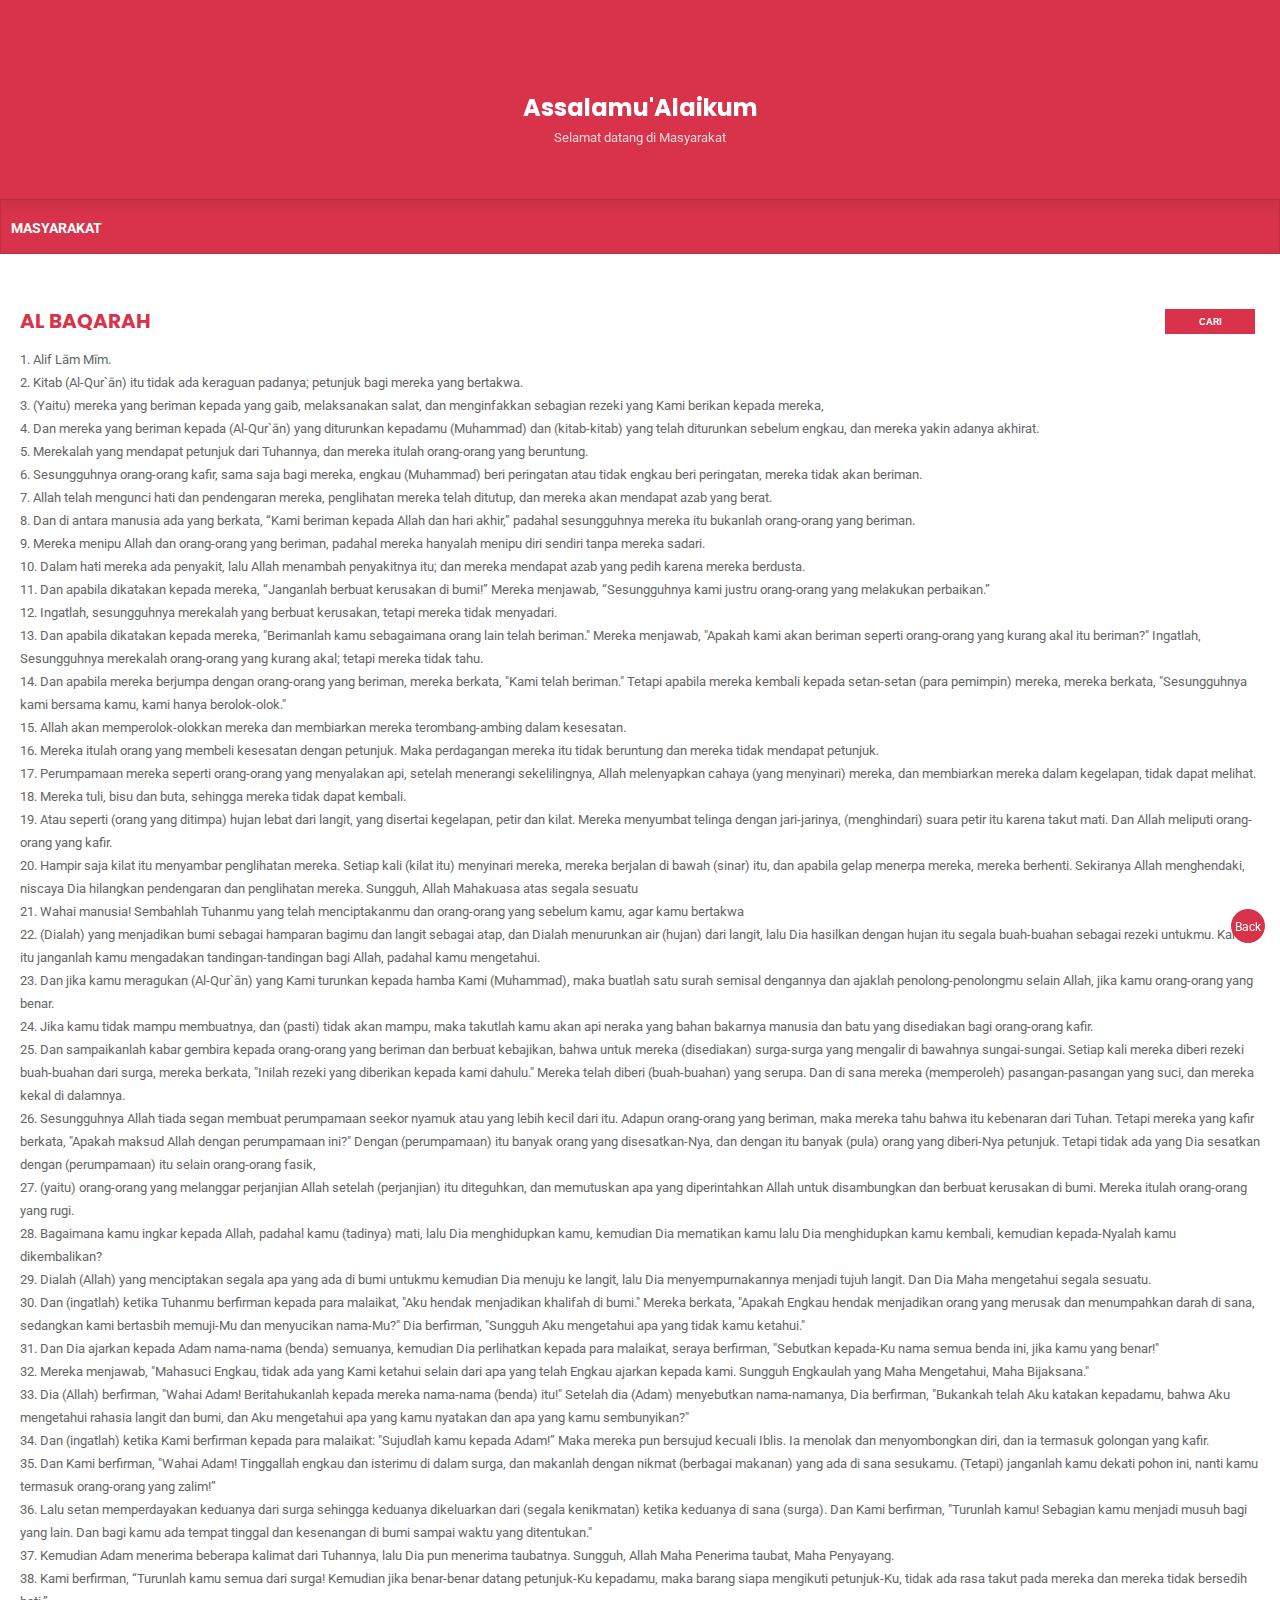
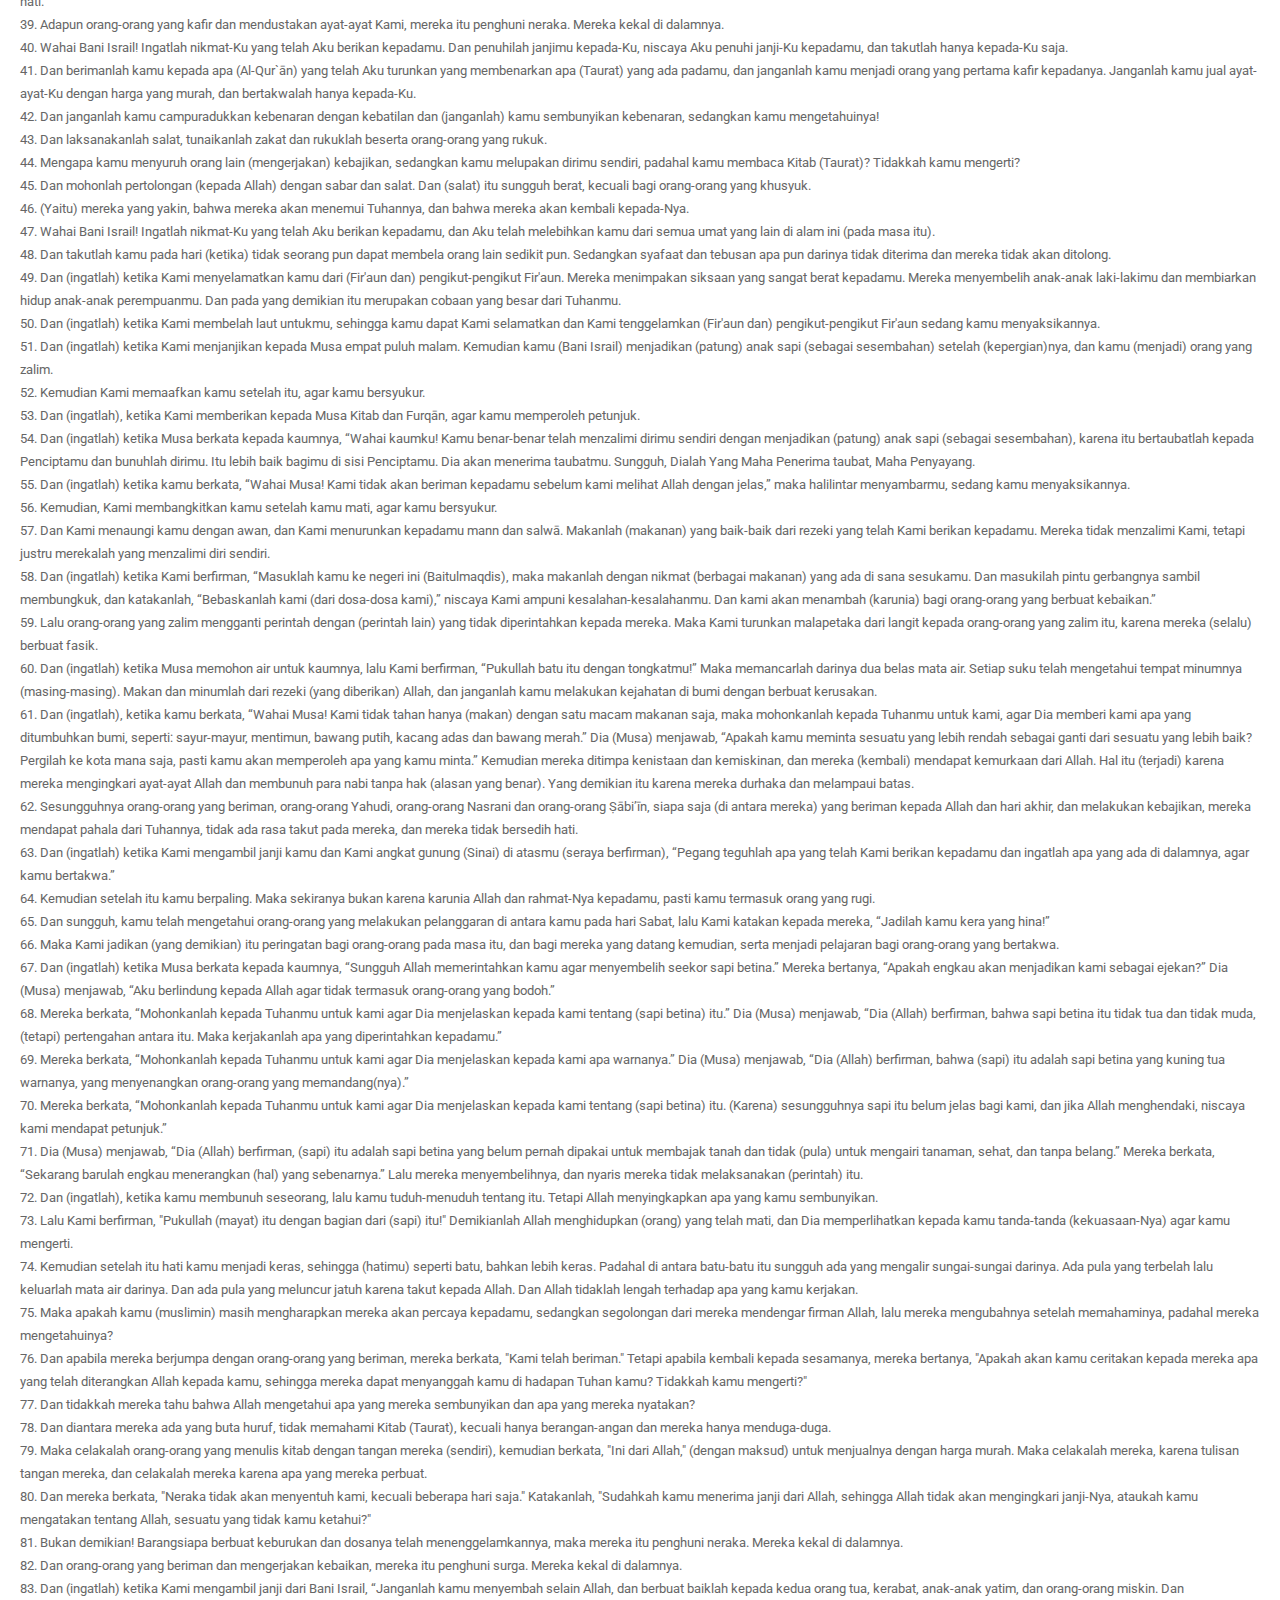
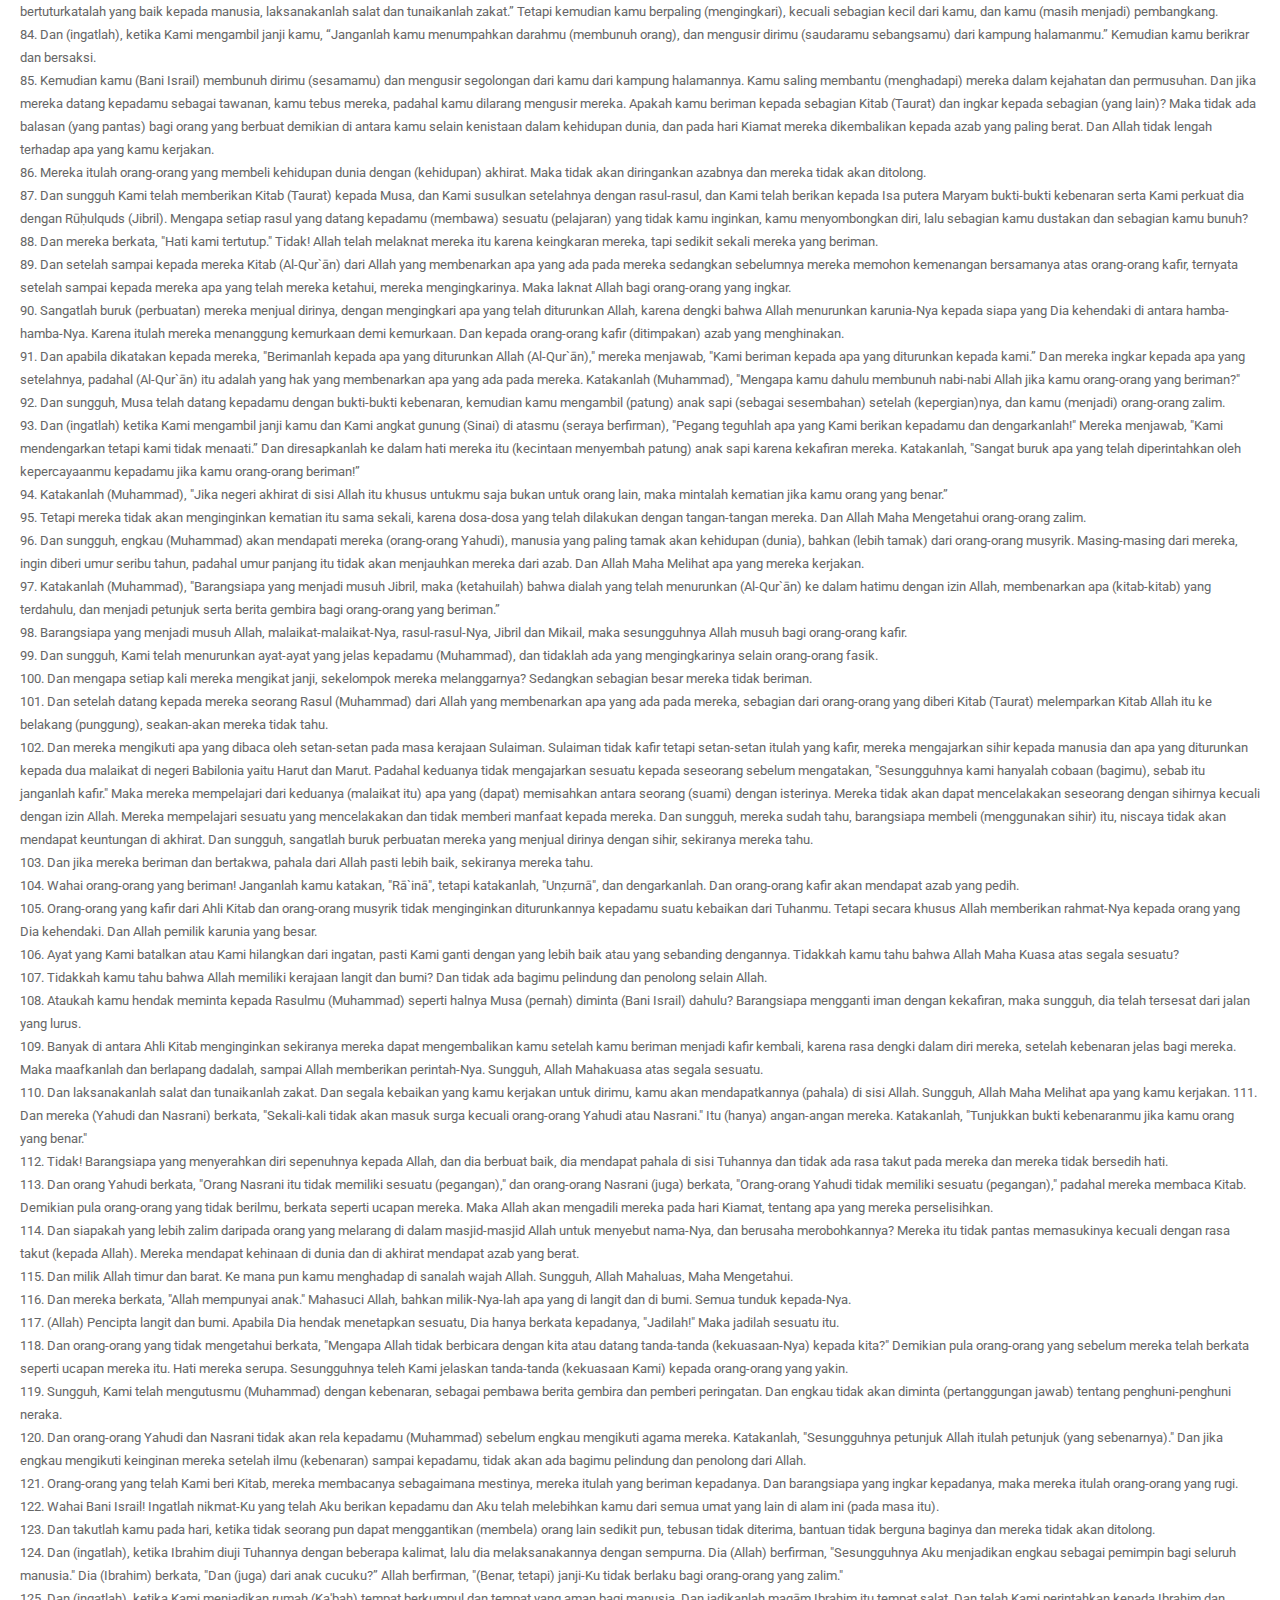
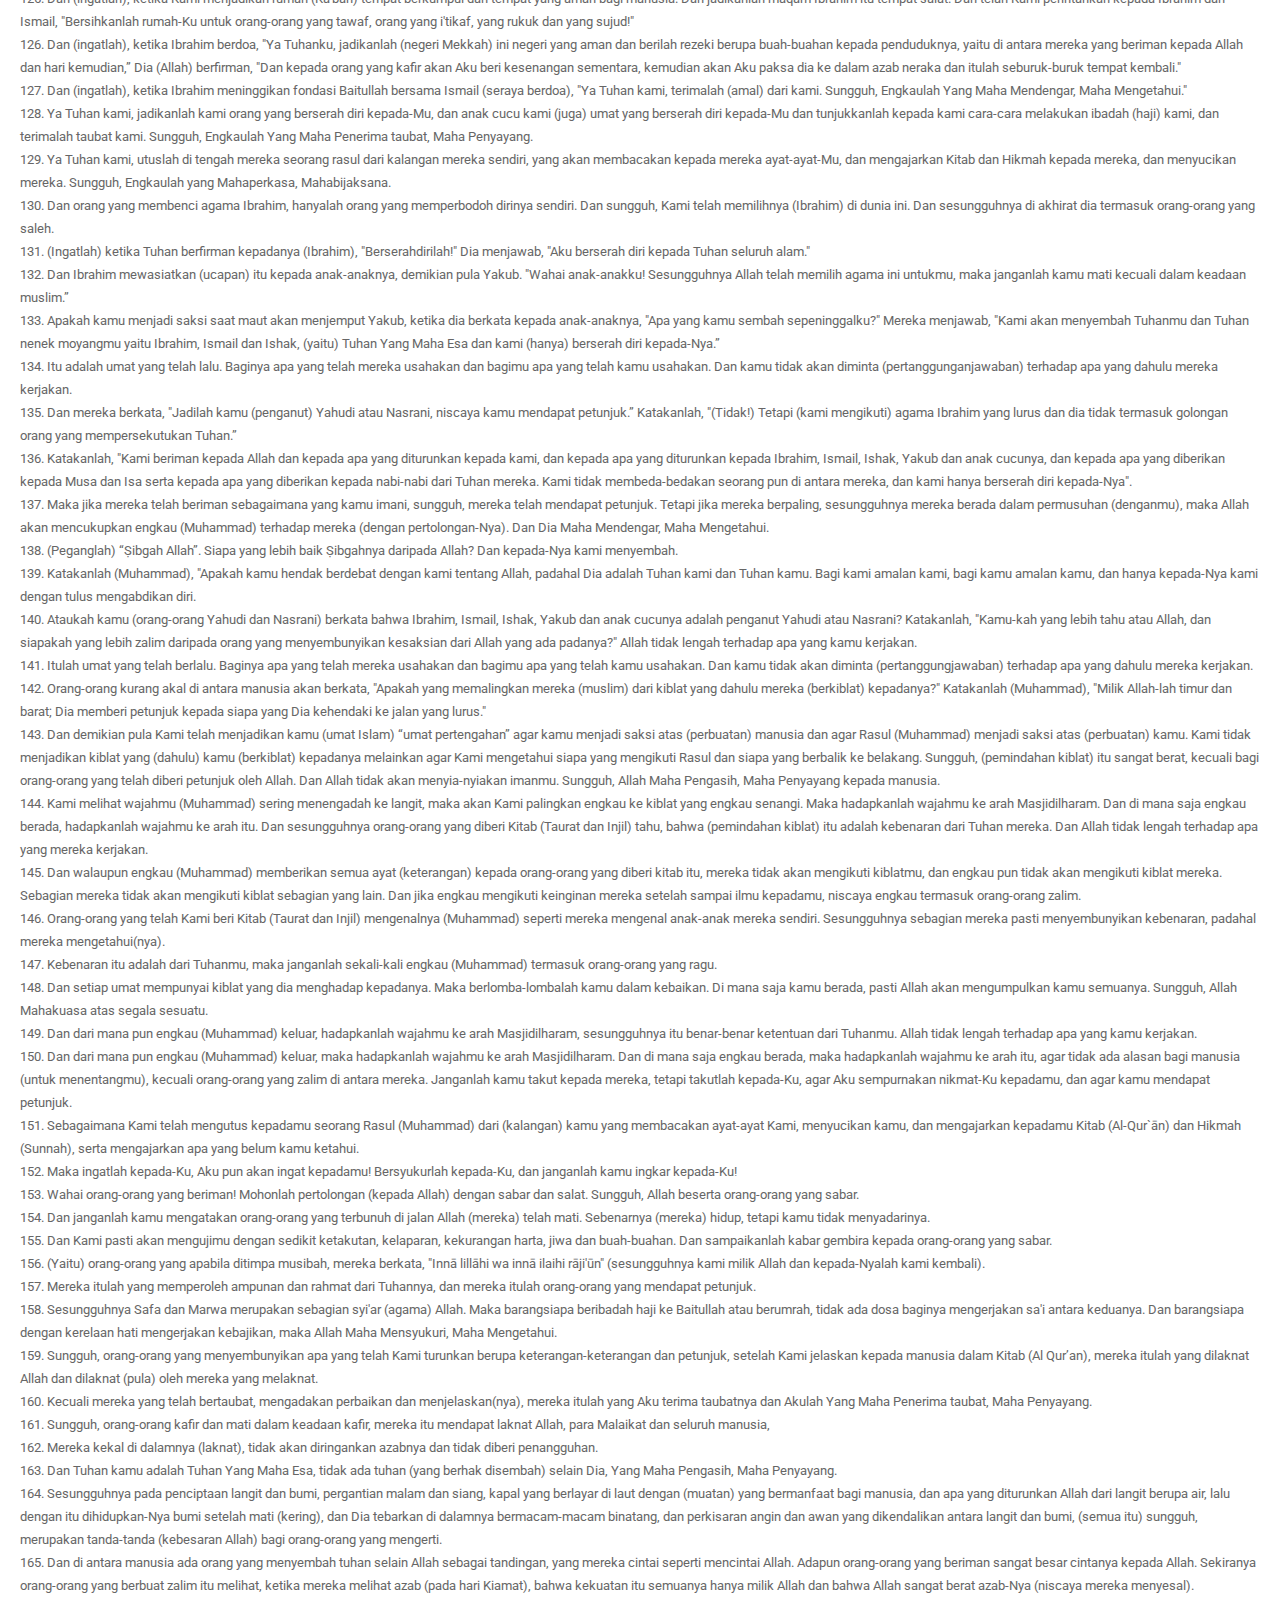
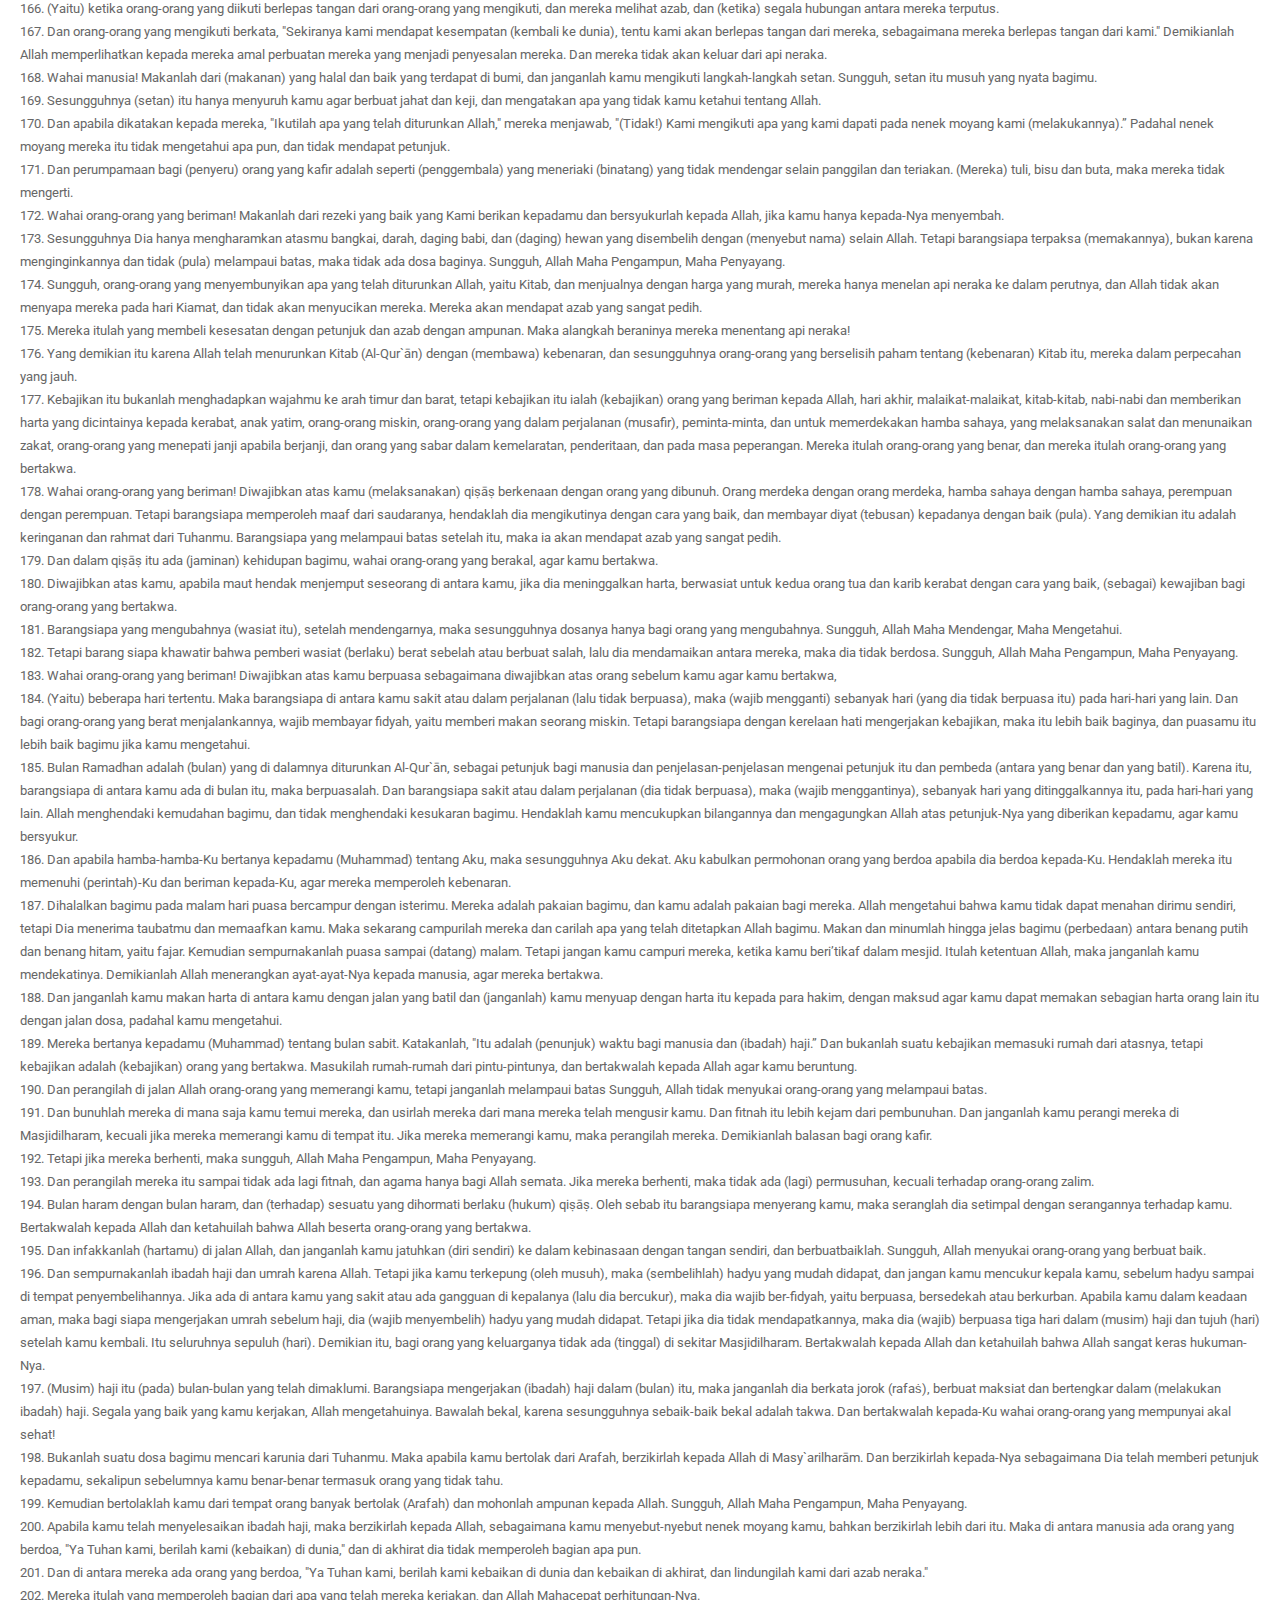
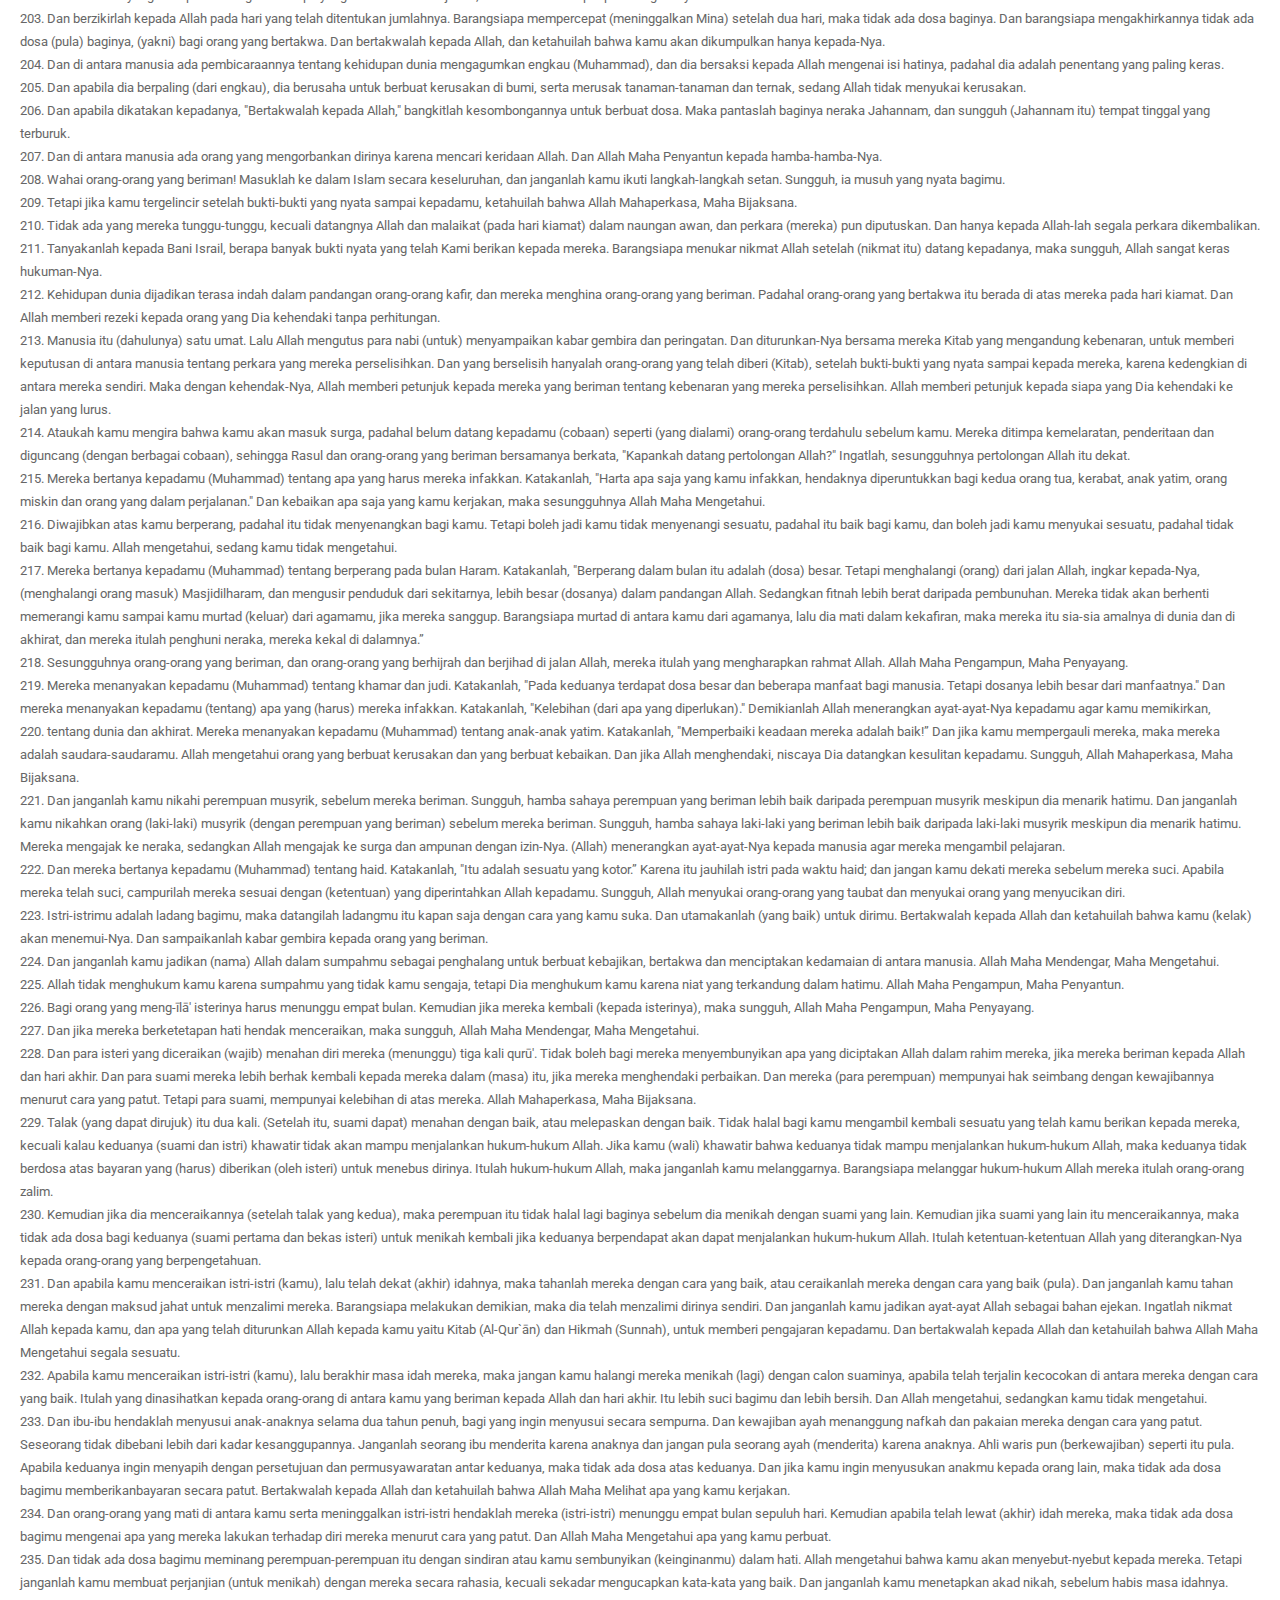
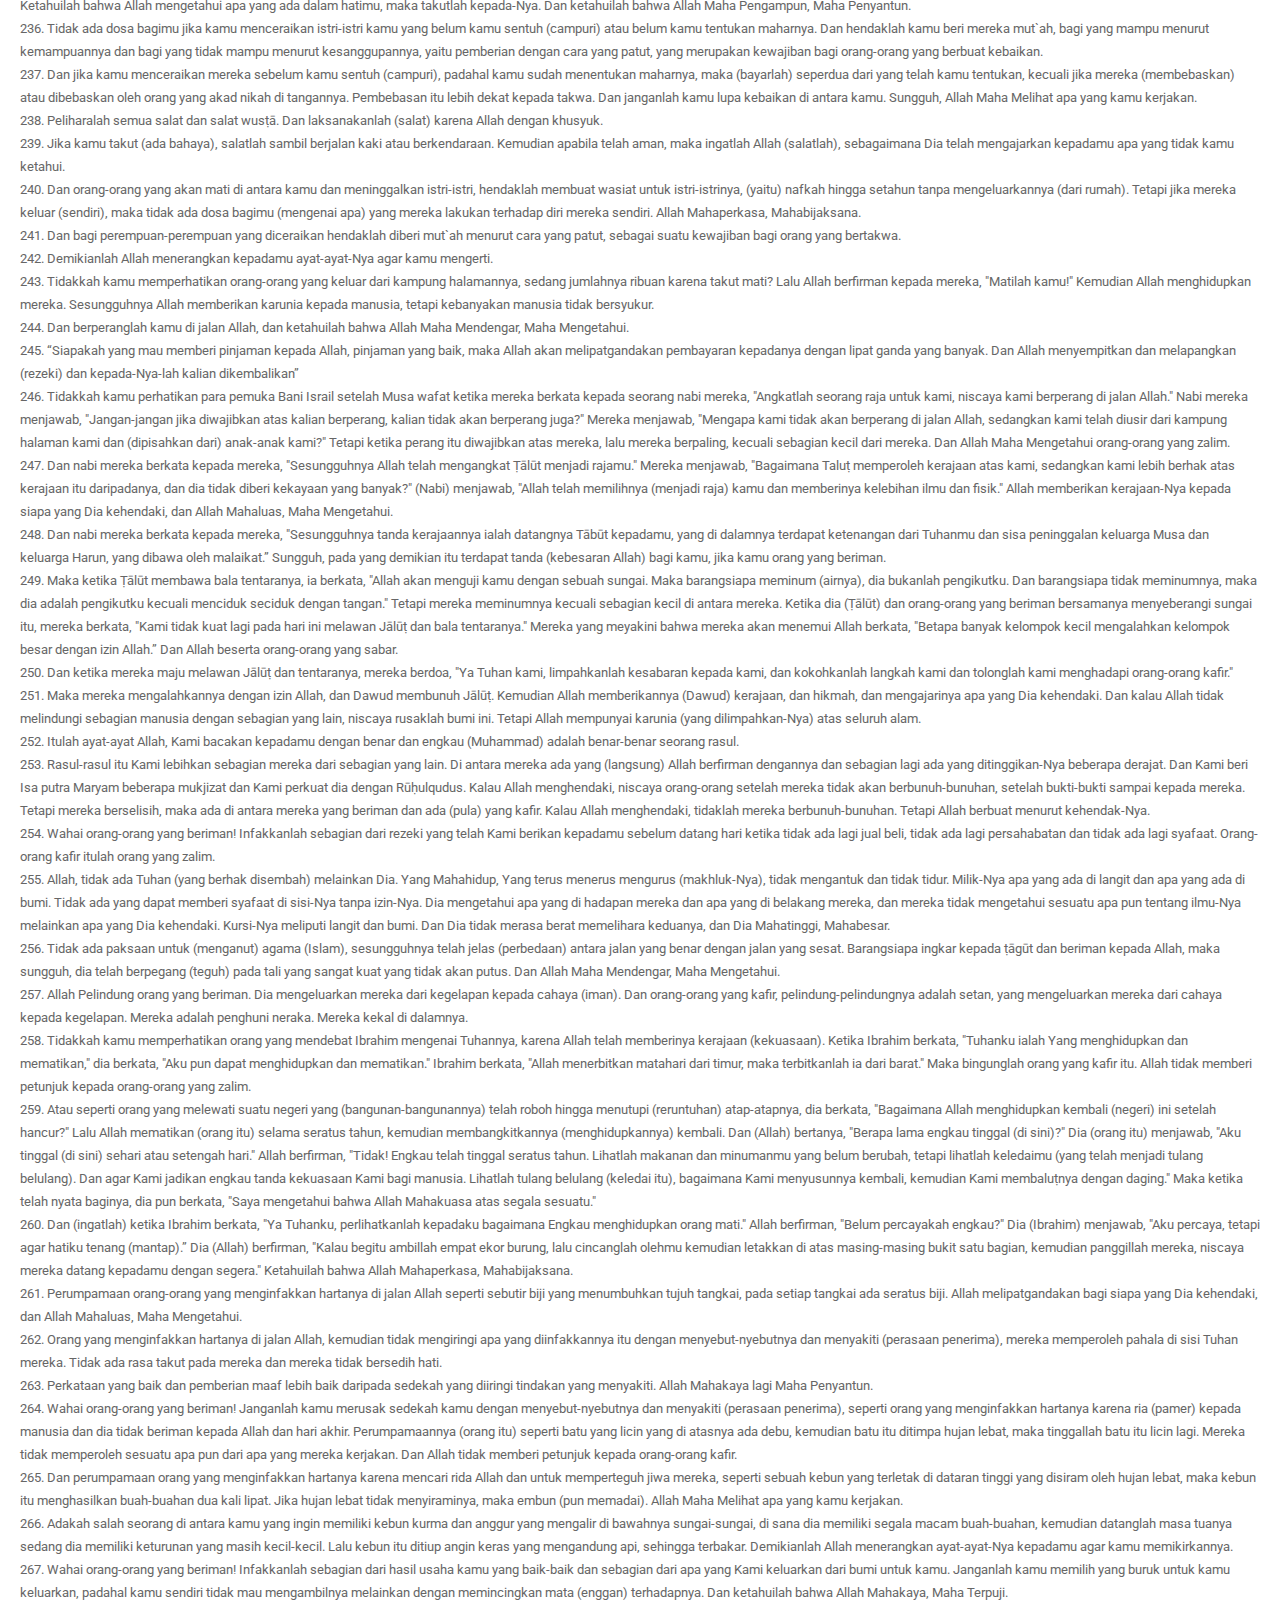
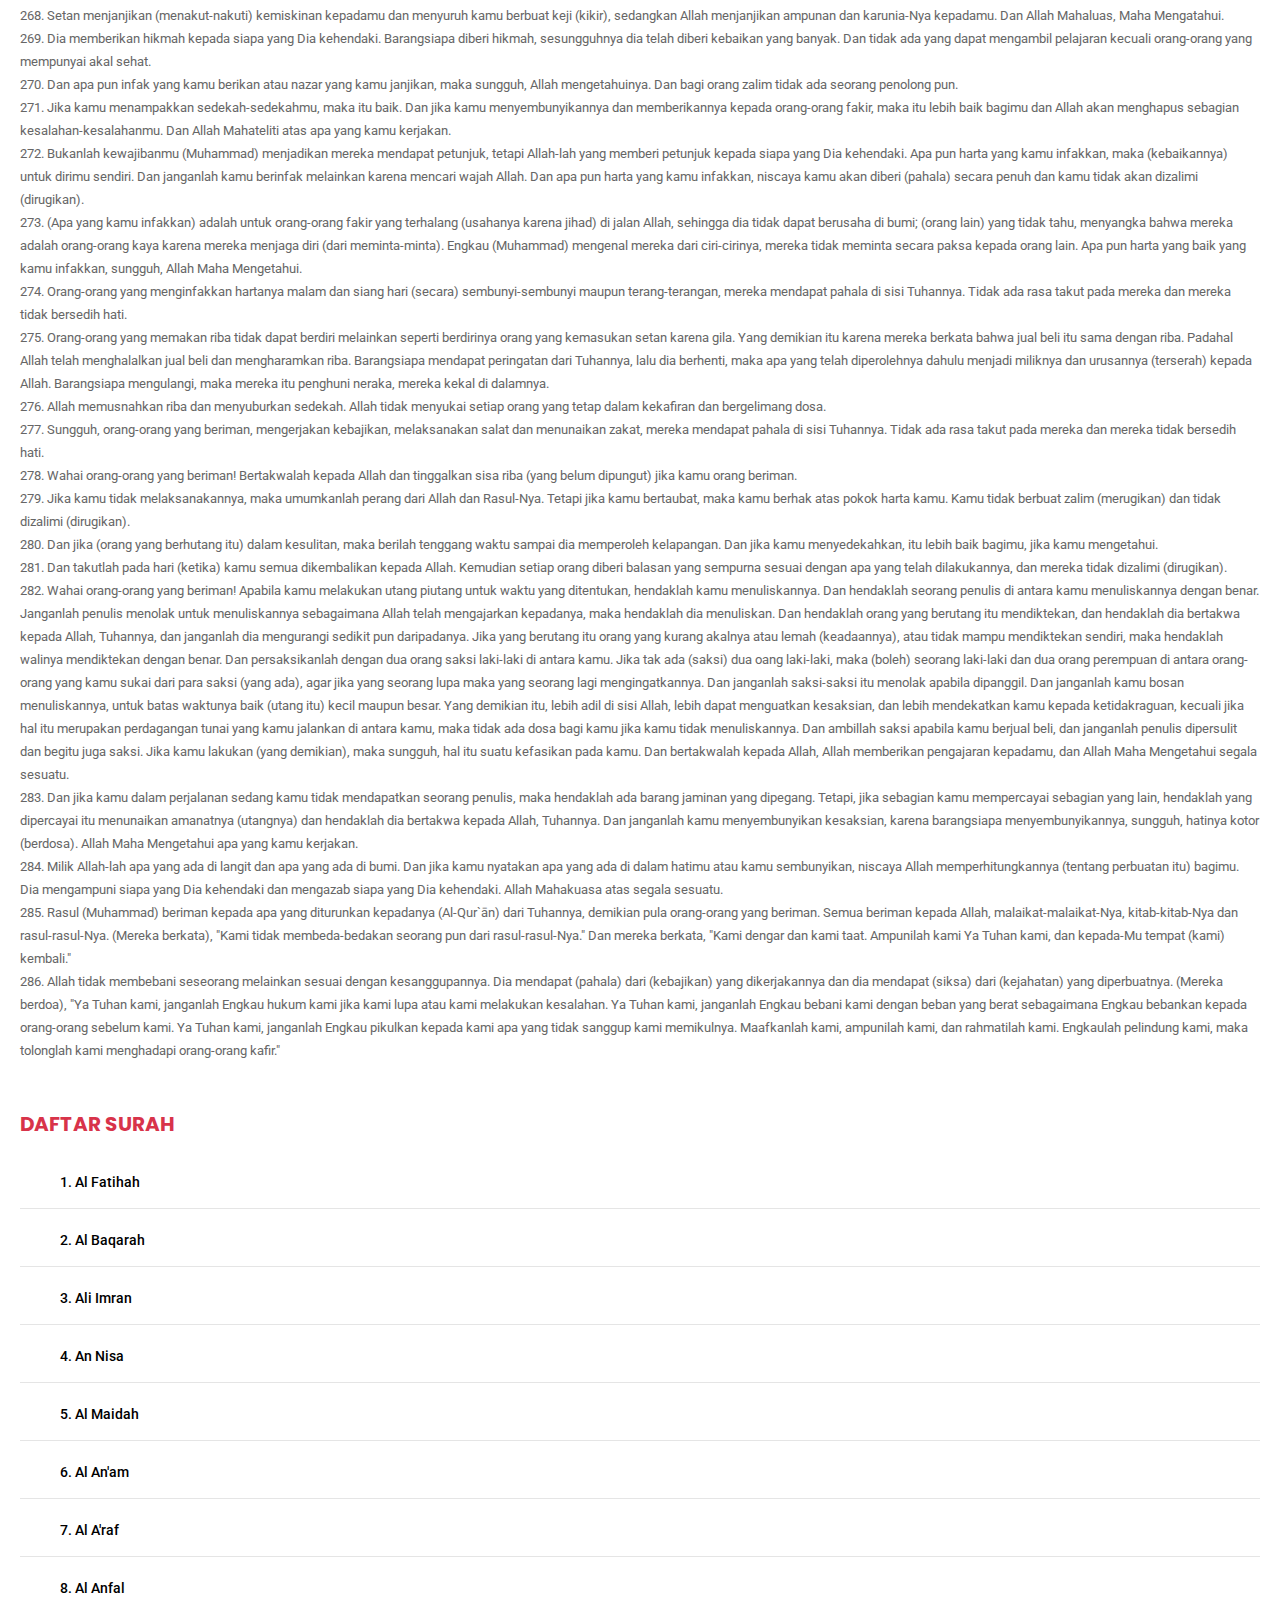
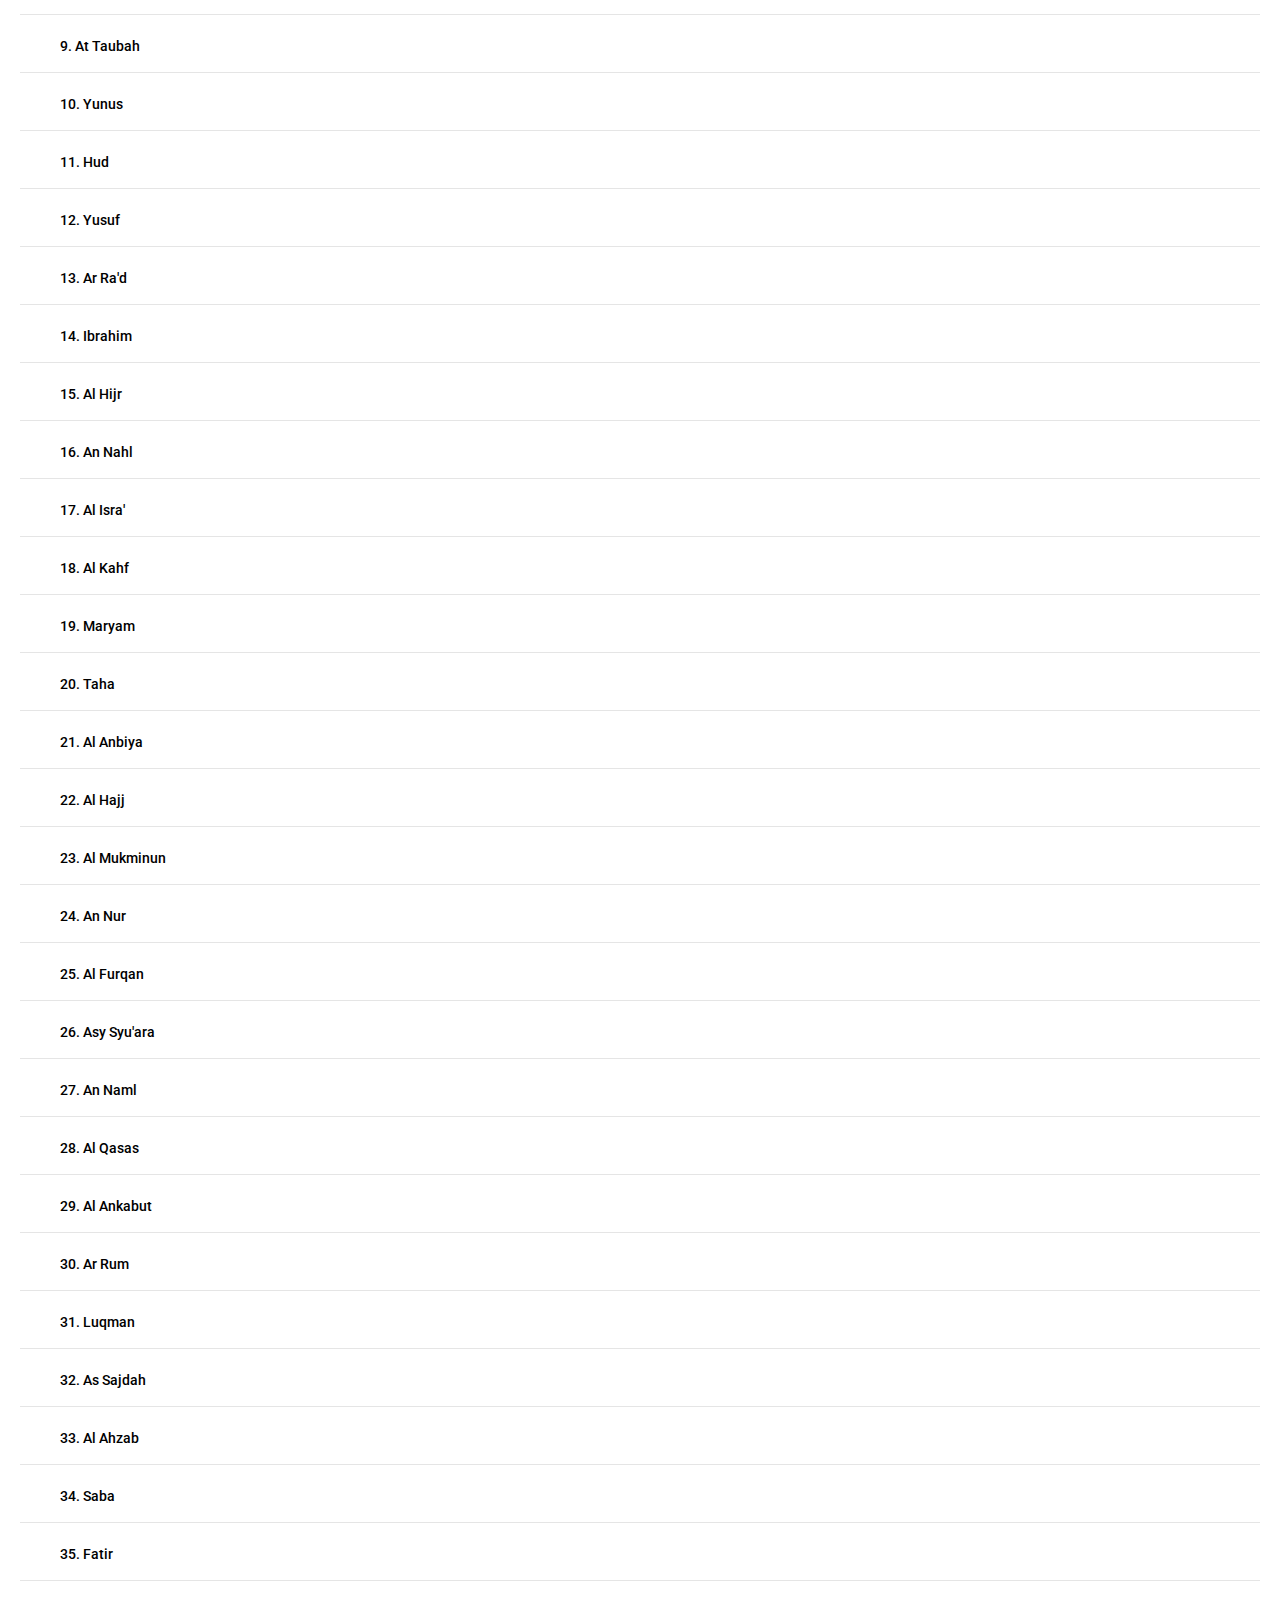
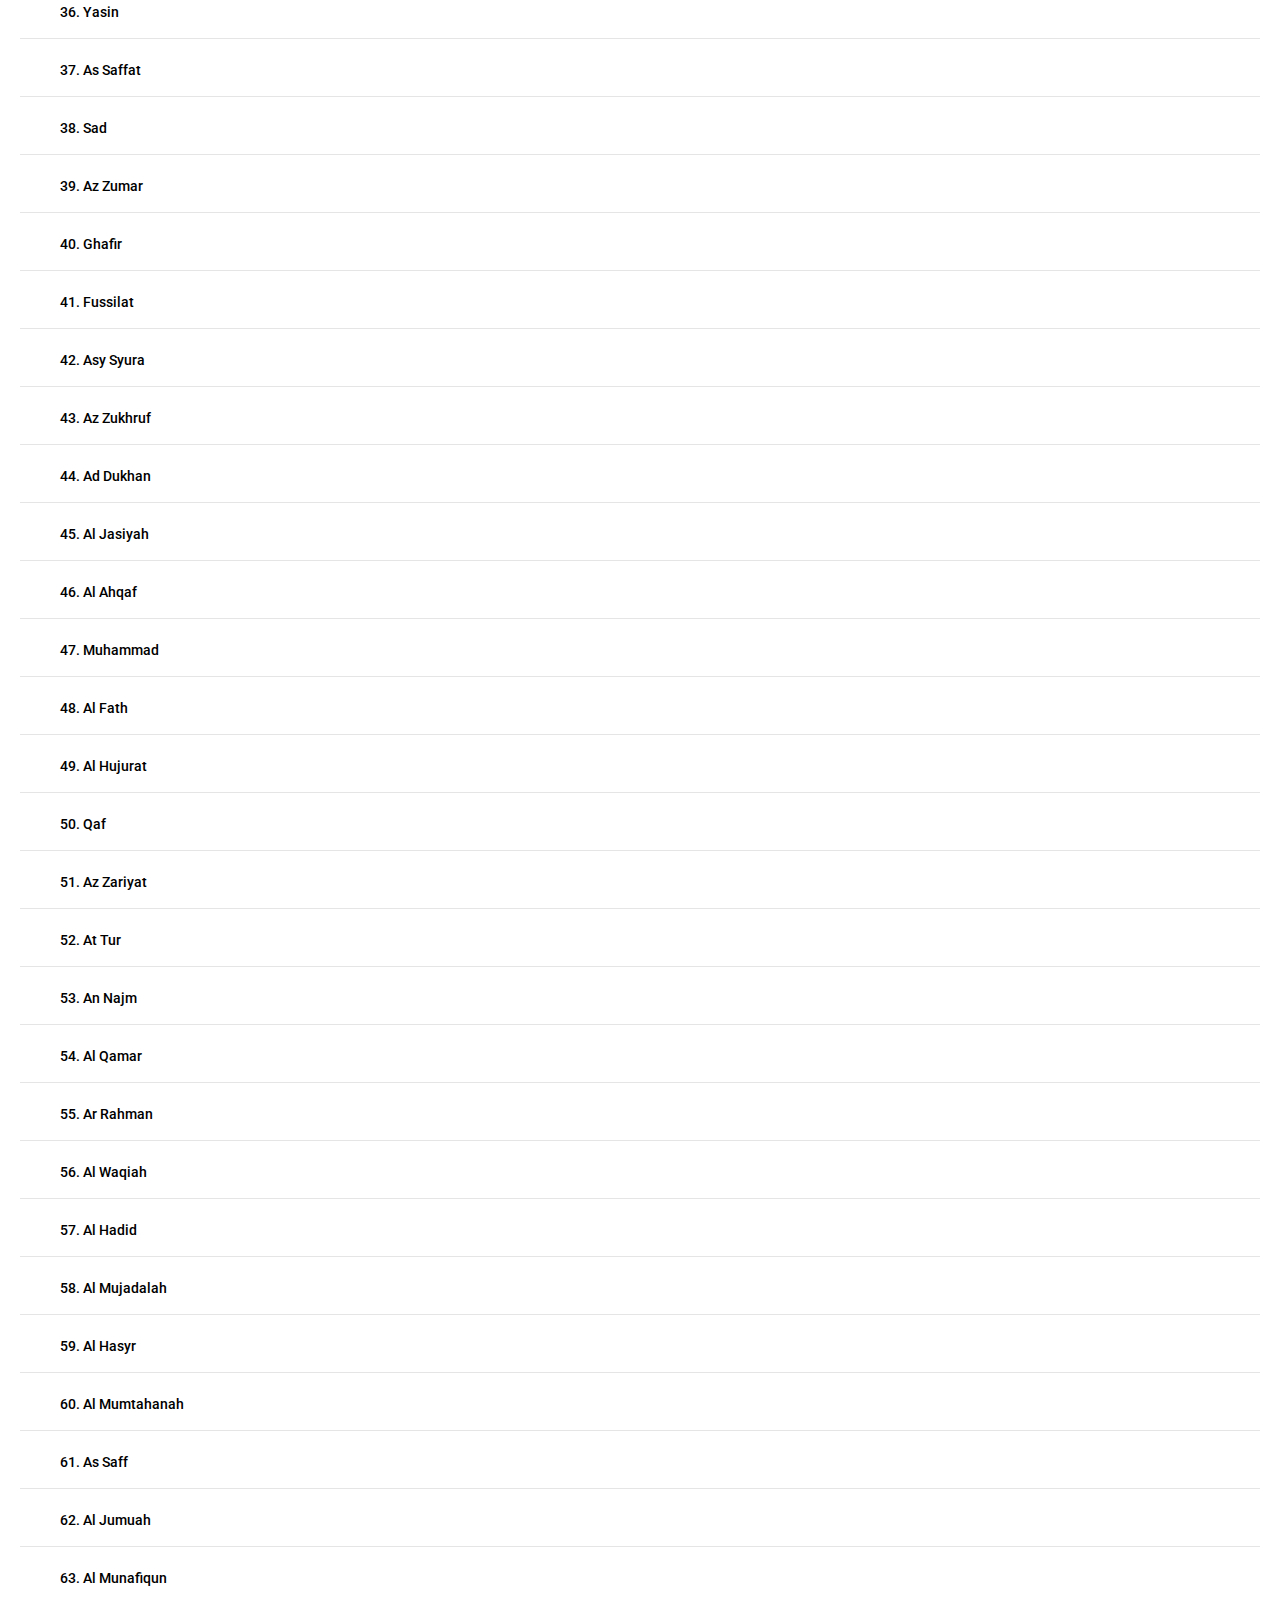
==== al-baqarah.html @ 2b87a7f3 "Update al-baqarah.html" ====
<!DOCTYPE HTML>
<html lang="id">

<head>
	<meta http-equiv="Content-Type" content="text/html; charset=utf-8" />
	<meta name="viewport" content="width=device-width, initial-scale=1, minimum-scale=1, maximum-scale=1" />
	<title>Selamat datang di Masyarakat</title>
	<meta name="description" content="Mari berbuat baik dengan berbagi kepada saudara-saudara kita yang sedang membutuhkan">
	<link rel="stylesheet" href="style.css" />
	<link rel="stylesheet" href="framework.css" />
	<link rel="stylesheet" href="https://use.fontawesome.com/releases/v5.2.0/css/all.css" integrity="sha384-hWVjflwFxL6sNzntih27bfxkr27PmbbK/iSvJ+a4+0owXq79v+lsFkW54bOGbiDQ" crossorigin="anonymous" />
	<script src="jquery.js"></script>
	<script src="jquery.highlight.js"></script>
	<script src="jquery.scrollto.js"></script>
	<link href="https://fonts.googleapis.com/css?family=Poppins:100,100i,200,200i,300,300i,400,400i,500,500i,600,600i,700,700i,800,800i,900,900i|Roboto:100,100i,300,300i,400,400i,500,500i,700,700i,900,900i" rel="stylesheet">
</head>

<body>

	<!-- page-transitions -->
	<div id="page-transitions" class="page-build highlight-red">

		<!-- menu-1 -->
		<div id="menu-1" class="menu-sidebar menu-dark menu-sidebar-left menu-sidebar-reveal">
			<div class="menu-scroll">
				<div class="sidebar-icons">
					<a href="mailto:hidrometer@gmail.com"><i class="font-11 fa-fw fa fa-envelope"></i></a>
					<a href="https://m.me/hidrometer"><i class="font-11 fab fa-facebook-messenger"></i></i></a>
					<a href="https://wa.me/62818842400"><i class="font-11 fa-fw fab fa-whatsapp"></i></a>
					<a href="https://t.me/hidrometer"><i class="font-11 fa-fw fab fa-telegram"></i></a>
					<a href="#" class="close-menu"><i class="font-11 fa-fw fa fa-times"></i></a>
				</div>
				<div class="sidebar-separator">Menu</div>
				<div class="menu-items menu-icons">
					<a href="index.html"><i class="fa fa-home"></i>Beranda</a>
					<a href="kebijakan-privasi.html"><i class="fas fa-lock"></i>Kebijakan Privasi</a>
				</div>
				<div class="sidebar-divider"></div>
				<div class="sidebar-separator">Tema</div>
				<div class="menu-items menu-icons">
					<a class="demo-color demo-red menu-item-active" href="#"><i class="color-red-light fa fa-dot-circle"></i>Merah</a>
					<a class="demo-color demo-green" href="#"><i class="color-green-light fa fa-dot-circle"></i>Hijau</a>
					<a class="demo-color demo-blue" href="#"><i class="color-blue-light fa fa-dot-circle"></i>Biru</a>
					<a class="demo-color demo-pink" href="#"><i class="color-pink-light fa fa-dot-circle"></i>Pink</a>
					<a class="demo-color demo-orange" href="#"><i class="color-orange-light fa fa-dot-circle"></i>Orange</a>
					<a class="demo-color demo-magenta" href="#"><i class="color-magenta-light fa fa-dot-circle"></i>Ungu</a>
					<a class="demo-color demo-simple" href="#"><i class="color-gray-dark fa fa-dot-circle"></i>Minimalis</a>
				</div>
				<div class="sidebar-divider"></div>
				<p class="sidebar-copyright">&copy;<span class="copyright-year"></span> - Masyarakat</p>
			</div>
		</div>
		<!-- /menu-1 -->

		<!-- page-content -->
		<div class="page-content">
			<!-- header -->
			<div class="header-card card bg-highlight card-full">
				<div class="header-clear"></div>
				<h1 class="color-white center-text bolder top-10">Assalamu'Alaikum</h1>
				<p class="center-text color-white opacity-80 boxed-text-large p-16">
					Selamat datang di Masyarakat
				</p>
				<!-- a href="#" class="button button-white button-center-large button-s top-20 button-round ultrabold uppercase">Products</a -->
			</div>
			<!-- float menu -->
			<div class="header demo-header header-transparent bg-highlight header-static header-logo-left">
				<a href="index.html" class="header-title">Masyarakat</a>
				<a data-menu="menu-1" href="#" class="header-icon header-icon-1"><i class="fas fa-bars"></i></a>
			</div>
			<!-- /float menu -->
			<!-- /header -->

			<!-- app -->
			<div class="app" data-finder-wrapper data-finder-scroll-offset="175">
				<div class="page-content header-clear">
					<div class="content" data-finder-content>
						<h3 class="uppercase bolder color-highlight bottom-15">Al Baqarah</h3>
						<a href="#" class="finder-activator input-simple-2 has-icon input-green demo-settings bg-highlight"
							data-finder-activator>Cari</a>

						<p>1. Alif Lām Mīm.<br>
						2. Kitab (Al-Qur`ān) itu tidak ada keraguan padanya; petunjuk bagi mereka yang bertakwa.<br>
						3. (Yaitu) mereka yang beriman kepada yang gaib, melaksanakan salat, dan menginfakkan sebagian rezeki yang Kami berikan kepada mereka,<br>
						4. Dan mereka yang beriman kepada (Al-Qur`ān) yang diturunkan kepadamu (Muhammad) dan (kitab-kitab) yang telah diturunkan sebelum engkau, dan mereka yakin adanya akhirat.<br>
						5. Merekalah yang mendapat petunjuk dari Tuhannya, dan mereka itulah orang-orang yang beruntung.<br>
						6. Sesungguhnya orang-orang kafir, sama saja bagi mereka, engkau (Muhammad) beri peringatan atau tidak engkau beri peringatan, mereka tidak akan beriman.<br>
						7. Allah telah mengunci hati dan pendengaran mereka, penglihatan mereka telah ditutup, dan mereka akan mendapat azab yang berat.<br>
						8. Dan di antara manusia ada yang berkata, “Kami beriman kepada Allah dan hari akhir,” padahal sesungguhnya mereka itu bukanlah orang-orang yang beriman.<br>
						9. Mereka menipu Allah dan orang-orang yang beriman, padahal mereka hanyalah menipu diri sendiri tanpa mereka sadari.<br>
						10. Dalam hati mereka ada penyakit, lalu Allah menambah penyakitnya itu; dan mereka mendapat azab yang pedih karena mereka berdusta.<br>
						11. Dan apabila dikatakan kepada mereka, “Janganlah berbuat kerusakan di bumi!” Mereka menjawab, “Sesungguhnya kami justru orang-orang yang melakukan perbaikan.”<br>
						12. Ingatlah, sesungguhnya merekalah yang berbuat kerusakan, tetapi mereka tidak menyadari.<br>
						13. Dan apabila dikatakan kepada mereka, "Berimanlah kamu sebagaimana orang lain telah beriman." Mereka menjawab, "Apakah kami akan beriman seperti orang-orang yang kurang akal itu beriman?" Ingatlah, Sesungguhnya merekalah orang-orang yang kurang akal; tetapi mereka tidak tahu.<br>
						14. Dan apabila mereka berjumpa dengan orang-orang yang beriman, mereka berkata, "Kami telah beriman." Tetapi apabila mereka kembali kepada setan-setan (para pemimpin) mereka, mereka berkata, "Sesungguhnya kami bersama kamu, kami hanya berolok-olok."<br>
						15. Allah akan memperolok-olokkan mereka dan membiarkan mereka terombang-ambing dalam kesesatan.<br>
						16. Mereka itulah orang yang membeli kesesatan dengan petunjuk. Maka perdagangan mereka itu tidak beruntung dan mereka tidak mendapat petunjuk.<br>
						17. Perumpamaan mereka seperti orang-orang yang menyalakan api, setelah menerangi sekelilingnya, Allah melenyapkan cahaya (yang menyinari) mereka, dan membiarkan mereka dalam kegelapan, tidak dapat melihat.<br>
						18. Mereka tuli, bisu dan buta, sehingga mereka tidak dapat kembali.<br>
						19. Atau seperti (orang yang ditimpa) hujan lebat dari langit, yang disertai kegelapan, petir dan kilat. Mereka menyumbat telinga dengan jari-jarinya, (menghindari) suara petir itu karena takut mati. Dan Allah meliputi orang-orang yang kafir.<br>
						20. Hampir saja kilat itu menyambar penglihatan mereka. Setiap kali (kilat itu) menyinari mereka, mereka berjalan di bawah (sinar) itu, dan apabila gelap menerpa mereka, mereka berhenti. Sekiranya Allah menghendaki, niscaya Dia hilangkan pendengaran dan penglihatan mereka. Sungguh, Allah Mahakuasa atas segala sesuatu<br>
						21. Wahai manusia! Sembahlah Tuhanmu yang telah menciptakanmu dan orang-orang yang sebelum kamu, agar kamu bertakwa<br>
						22. (Dialah) yang menjadikan bumi sebagai hamparan bagimu dan langit sebagai atap, dan Dialah menurunkan air (hujan) dari langit, lalu Dia hasilkan dengan hujan itu segala buah-buahan sebagai rezeki untukmu. Karena itu janganlah kamu mengadakan tandingan-tandingan bagi Allah, padahal kamu mengetahui.<br>
						23. Dan jika kamu meragukan (Al-Qur`ān) yang Kami turunkan kepada hamba Kami (Muhammad), maka buatlah satu surah semisal dengannya dan ajaklah penolong-penolongmu selain Allah, jika kamu orang-orang yang benar.<br>
						24. Jika kamu tidak mampu membuatnya, dan (pasti) tidak akan mampu, maka takutlah kamu akan api neraka yang bahan bakarnya manusia dan batu yang disediakan bagi orang-orang kafir.<br>
						25. Dan sampaikanlah kabar gembira kepada orang-orang yang beriman dan berbuat kebajikan, bahwa untuk mereka (disediakan) surga-surga yang mengalir di bawahnya sungai-sungai. Setiap kali mereka diberi rezeki buah-buahan dari surga, mereka berkata, "Inilah rezeki yang diberikan kepada kami dahulu." Mereka telah diberi (buah-buahan) yang serupa. Dan di sana mereka (memperoleh) pasangan-pasangan yang suci, dan mereka kekal di dalamnya.<br>
						26. Sesungguhnya Allah tiada segan membuat perumpamaan seekor nyamuk atau yang lebih kecil dari itu. Adapun orang-orang yang beriman, maka mereka tahu bahwa itu kebenaran dari Tuhan. Tetapi mereka yang kafir berkata, "Apakah maksud Allah dengan perumpamaan ini?" Dengan (perumpamaan) itu banyak orang yang disesatkan-Nya, dan dengan itu banyak (pula) orang yang diberi-Nya petunjuk. Tetapi tidak ada yang Dia sesatkan dengan (perumpamaan) itu selain orang-orang fasik,<br>
						27. (yaitu) orang-orang yang melanggar perjanjian Allah setelah (perjanjian) itu diteguhkan, dan memutuskan apa yang diperintahkan Allah untuk disambungkan dan berbuat kerusakan di bumi. Mereka itulah orang-orang yang rugi.<br>
						28. Bagaimana kamu ingkar kepada Allah, padahal kamu (tadinya) mati, lalu Dia menghidupkan kamu, kemudian Dia mematikan kamu lalu Dia menghidupkan kamu kembali, kemudian kepada-Nyalah kamu dikembalikan?<br>
						29. Dialah (Allah) yang menciptakan segala apa yang ada di bumi untukmu kemudian Dia menuju ke langit, lalu Dia menyempurnakannya menjadi tujuh langit. Dan Dia Maha mengetahui segala sesuatu.<br>
						30. Dan (ingatlah) ketika Tuhanmu berfirman kepada para malaikat, "Aku hendak menjadikan khalifah di bumi." Mereka berkata, "Apakah Engkau hendak menjadikan orang yang merusak dan menumpahkan darah di sana, sedangkan kami bertasbih memuji-Mu dan menyucikan nama-Mu?" Dia berfirman, "Sungguh Aku mengetahui apa yang tidak kamu ketahui."<br>
						31. Dan Dia ajarkan kepada Adam nama-nama (benda) semuanya, kemudian Dia perlihatkan kepada para malaikat, seraya berfirman, "Sebutkan kepada-Ku nama semua benda ini, jika kamu yang benar!"<br>
						32. Mereka menjawab, "Mahasuci Engkau, tidak ada yang Kami ketahui selain dari apa yang telah Engkau ajarkan kepada kami. Sungguh Engkaulah yang Maha Mengetahui, Maha Bijaksana."<br>
						33. Dia (Allah) berfirman, "Wahai Adam! Beritahukanlah kepada mereka nama-nama (benda) itu!" Setelah dia (Adam) menyebutkan nama-namanya, Dia berfirman, "Bukankah telah Aku katakan kepadamu, bahwa Aku mengetahui rahasia langit dan bumi, dan Aku mengetahui apa yang kamu nyatakan dan apa yang kamu sembunyikan?"<br>
						34. Dan (ingatlah) ketika Kami berfirman kepada para malaikat: "Sujudlah kamu kepada Adam!” Maka mereka pun bersujud kecuali Iblis. Ia menolak dan menyombongkan diri, dan ia termasuk golongan yang kafir.<br>
						35. Dan Kami berfirman, "Wahai Adam! Tinggallah engkau dan isterimu di dalam surga, dan makanlah dengan nikmat (berbagai makanan) yang ada di sana sesukamu. (Tetapi) janganlah kamu dekati pohon ini, nanti kamu termasuk orang-orang yang zalim!”<br>
						36. Lalu setan memperdayakan keduanya dari surga sehingga keduanya dikeluarkan dari (segala kenikmatan) ketika keduanya di sana (surga). Dan Kami berfirman, "Turunlah kamu! Sebagian kamu menjadi musuh bagi yang lain. Dan bagi kamu ada tempat tinggal dan kesenangan di bumi sampai waktu yang ditentukan."<br>
						37. Kemudian Adam menerima beberapa kalimat dari Tuhannya, lalu Dia pun menerima taubatnya. Sungguh, Allah Maha Penerima taubat, Maha Penyayang.<br>
						38. Kami berfirman, “Turunlah kamu semua dari surga! Kemudian jika benar-benar datang petunjuk-Ku kepadamu, maka barang siapa mengikuti petunjuk-Ku, tidak ada rasa takut pada mereka dan mereka tidak bersedih hati.”<br>
						39. Adapun orang-orang yang kafir dan mendustakan ayat-ayat Kami, mereka itu penghuni neraka. Mereka kekal di dalamnya.<br>
						40. Wahai Bani Israil! Ingatlah nikmat-Ku yang telah Aku berikan kepadamu. Dan penuhilah janjimu kepada-Ku, niscaya Aku penuhi janji-Ku kepadamu, dan takutlah hanya kepada-Ku saja.<br>
						41. Dan berimanlah kamu kepada apa (Al-Qur`ān) yang telah Aku turunkan yang membenarkan apa (Taurat) yang ada padamu, dan janganlah kamu menjadi orang yang pertama kafir kepadanya. Janganlah kamu jual ayat-ayat-Ku dengan harga yang murah, dan bertakwalah hanya kepada-Ku.<br>
						42. Dan janganlah kamu campuradukkan kebenaran dengan kebatilan dan (janganlah) kamu sembunyikan kebenaran, sedangkan kamu mengetahuinya!<br>
						43. Dan laksanakanlah salat, tunaikanlah zakat dan rukuklah beserta orang-orang yang rukuk.<br>
						44. Mengapa kamu menyuruh orang lain (mengerjakan) kebajikan, sedangkan kamu melupakan dirimu sendiri, padahal kamu membaca Kitab (Taurat)? Tidakkah kamu mengerti?<br>
						45. Dan mohonlah pertolongan (kepada Allah) dengan sabar dan salat. Dan (salat) itu sungguh berat, kecuali bagi orang-orang yang khusyuk.<br>
						46. (Yaitu) mereka yang yakin, bahwa mereka akan menemui Tuhannya, dan bahwa mereka akan kembali kepada-Nya.<br>
						47. Wahai Bani Israil! Ingatlah nikmat-Ku yang telah Aku berikan kepadamu, dan Aku telah melebihkan kamu dari semua umat yang lain di alam ini (pada masa itu).<br>
						48. Dan takutlah kamu pada hari (ketika) tidak seorang pun dapat membela orang lain sedikit pun. Sedangkan syafaat dan tebusan apa pun darinya tidak diterima dan mereka tidak akan ditolong.<br>
						49. Dan (ingatlah) ketika Kami menyelamatkan kamu dari (Fir'aun dan) pengikut-pengikut Fir'aun. Mereka menimpakan siksaan yang sangat berat kepadamu. Mereka menyembelih anak-anak laki-lakimu dan membiarkan hidup anak-anak perempuanmu. Dan pada yang demikian itu merupakan cobaan yang besar dari Tuhanmu.<br>
						50. Dan (ingatlah) ketika Kami membelah laut untukmu, sehingga kamu dapat Kami selamatkan dan Kami tenggelamkan (Fir'aun dan) pengikut-pengikut Fir'aun sedang kamu menyaksikannya.<br>
						51. Dan (ingatlah) ketika Kami menjanjikan kepada Musa empat puluh malam. Kemudian kamu (Bani Israil) menjadikan (patung) anak sapi (sebagai sesembahan) setelah (kepergian)nya, dan kamu (menjadi) orang yang zalim.<br>
						52. Kemudian Kami memaafkan kamu setelah itu, agar kamu bersyukur.<br>
						53. Dan (ingatlah), ketika Kami memberikan kepada Musa Kitab dan Furqān, agar kamu memperoleh petunjuk.<br>
						54. Dan (ingatlah) ketika Musa berkata kepada kaumnya, “Wahai kaumku! Kamu benar-benar telah menzalimi dirimu sendiri dengan menjadikan (patung) anak sapi (sebagai sesembahan), karena itu bertaubatlah kepada Penciptamu dan bunuhlah dirimu. Itu lebih baik bagimu di sisi Penciptamu. Dia akan menerima taubatmu. Sungguh, Dialah Yang Maha Penerima taubat, Maha Penyayang.<br>
						55. Dan (ingatlah) ketika kamu berkata, “Wahai Musa! Kami tidak akan beriman kepadamu sebelum kami melihat Allah dengan jelas,” maka halilintar menyambarmu, sedang kamu menyaksikannya.<br>
						56. Kemudian, Kami membangkitkan kamu setelah kamu mati, agar kamu bersyukur.<br>
						57. Dan Kami menaungi kamu dengan awan, dan Kami menurunkan kepadamu mann dan salwā. Makanlah (makanan) yang baik-baik dari rezeki yang telah Kami berikan kepadamu. Mereka tidak menzalimi Kami, tetapi justru merekalah yang menzalimi diri sendiri.<br>
						58. Dan (ingatlah) ketika Kami berfirman, “Masuklah kamu ke negeri ini (Baitulmaqdis), maka makanlah dengan nikmat (berbagai makanan) yang ada di sana sesukamu. Dan masukilah pintu gerbangnya sambil membungkuk, dan katakanlah, “Bebaskanlah kami (dari dosa-dosa kami),” niscaya Kami ampuni kesalahan-kesalahanmu. Dan kami akan menambah (karunia) bagi orang-orang yang berbuat kebaikan.”<br>
						59. Lalu orang-orang yang zalim mengganti perintah dengan (perintah lain) yang tidak diperintahkan kepada mereka. Maka Kami turunkan malapetaka dari langit kepada orang-orang yang zalim itu, karena mereka (selalu) berbuat fasik.<br>
						60. Dan (ingatlah) ketika Musa memohon air untuk kaumnya, lalu Kami berfirman, “Pukullah batu itu dengan tongkatmu!” Maka memancarlah darinya dua belas mata air. Setiap suku telah mengetahui tempat minumnya (masing-masing). Makan dan minumlah dari rezeki (yang diberikan) Allah, dan janganlah kamu melakukan kejahatan di bumi dengan berbuat kerusakan.<br>
						61. Dan (ingatlah), ketika kamu berkata, “Wahai Musa! Kami tidak tahan hanya (makan) dengan satu macam makanan saja, maka mohonkanlah kepada Tuhanmu untuk kami, agar Dia memberi kami apa yang ditumbuhkan bumi, seperti: sayur-mayur, mentimun, bawang putih, kacang adas dan bawang merah.” Dia (Musa) menjawab, “Apakah kamu meminta sesuatu yang lebih rendah sebagai ganti dari sesuatu yang lebih baik? Pergilah ke kota mana saja, pasti kamu akan memperoleh apa yang kamu minta.” Kemudian mereka ditimpa kenistaan dan kemiskinan, dan mereka (kembali) mendapat kemurkaan dari Allah. Hal itu (terjadi) karena mereka mengingkari ayat-ayat Allah dan membunuh para nabi tanpa hak (alasan yang benar). Yang demikian itu karena mereka durhaka dan melampaui batas.<br>
						62. Sesungguhnya orang-orang yang beriman, orang-orang Yahudi, orang-orang Nasrani dan orang-orang Ṣābi’īn, siapa saja (di antara mereka) yang beriman kepada Allah dan hari akhir, dan melakukan kebajikan, mereka mendapat pahala dari Tuhannya, tidak ada rasa takut pada mereka, dan mereka tidak bersedih hati.<br>
						63. Dan (ingatlah) ketika Kami mengambil janji kamu dan Kami angkat gunung (Sinai) di atasmu (seraya berfirman), “Pegang teguhlah apa yang telah Kami berikan kepadamu dan ingatlah apa yang ada di dalamnya, agar kamu bertakwa.”<br>
						64. Kemudian setelah itu kamu berpaling. Maka sekiranya bukan karena karunia Allah dan rahmat-Nya kepadamu, pasti kamu termasuk orang yang rugi.<br>
						65. Dan sungguh, kamu telah mengetahui orang-orang yang melakukan pelanggaran di antara kamu pada hari Sabat, lalu Kami katakan kepada mereka, “Jadilah kamu kera yang hina!”<br>
						66. Maka Kami jadikan (yang demikian) itu peringatan bagi orang-orang pada masa itu, dan bagi mereka yang datang kemudian, serta menjadi pelajaran bagi orang-orang yang bertakwa.<br>
						67. Dan (ingatlah) ketika Musa berkata kepada kaumnya, “Sungguh Allah memerintahkan kamu agar menyembelih seekor sapi betina.” Mereka bertanya, “Apakah engkau akan menjadikan kami sebagai ejekan?” Dia (Musa) menjawab, “Aku berlindung kepada Allah agar tidak termasuk orang-orang yang bodoh.”<br>
						68. Mereka berkata, “Mohonkanlah kepada Tuhanmu untuk kami agar Dia menjelaskan kepada kami tentang (sapi betina) itu.” Dia (Musa) menjawab, “Dia (Allah) berfirman, bahwa sapi betina itu tidak tua dan tidak muda, (tetapi) pertengahan antara itu. Maka kerjakanlah apa yang diperintahkan kepadamu.”<br>
						69. Mereka berkata, “Mohonkanlah kepada Tuhanmu untuk kami agar Dia menjelaskan kepada kami apa warnanya.” Dia (Musa) menjawab, “Dia (Allah) berfirman, bahwa (sapi) itu adalah sapi betina yang kuning tua warnanya, yang menyenangkan orang-orang yang memandang(nya).”<br>
						70. Mereka berkata, “Mohonkanlah kepada Tuhanmu untuk kami agar Dia menjelaskan kepada kami tentang (sapi betina) itu. (Karena) sesungguhnya sapi itu belum jelas bagi kami, dan jika Allah menghendaki, niscaya kami mendapat petunjuk.”<br>
						71. Dia (Musa) menjawab, “Dia (Allah) berfirman, (sapi) itu adalah sapi betina yang belum pernah dipakai untuk membajak tanah dan tidak (pula) untuk mengairi tanaman, sehat, dan tanpa belang.” Mereka berkata, “Sekarang barulah engkau menerangkan (hal) yang sebenarnya.” Lalu mereka menyembelihnya, dan nyaris mereka tidak melaksanakan (perintah) itu.<br>
						72. Dan (ingatlah), ketika kamu membunuh seseorang, lalu kamu tuduh-menuduh tentang itu. Tetapi Allah menyingkapkan apa yang kamu sembunyikan.<br>
						73. Lalu Kami berfirman, "Pukullah (mayat) itu dengan bagian dari (sapi) itu!" Demikianlah Allah menghidupkan (orang) yang telah mati, dan Dia memperlihatkan kepada kamu tanda-tanda (kekuasaan-Nya) agar kamu mengerti.<br>
						74. Kemudian setelah itu hati kamu menjadi keras, sehingga (hatimu) seperti batu, bahkan lebih keras. Padahal di antara batu-batu itu sungguh ada yang mengalir sungai-sungai darinya. Ada pula yang terbelah lalu keluarlah mata air darinya. Dan ada pula yang meluncur jatuh karena takut kepada Allah. Dan Allah tidaklah lengah terhadap apa yang kamu kerjakan.<br>
						75. Maka apakah kamu (muslimin) masih mengharapkan mereka akan percaya kepadamu, sedangkan segolongan dari mereka mendengar firman Allah, lalu mereka mengubahnya setelah memahaminya, padahal mereka mengetahuinya?<br>
						76. Dan apabila mereka berjumpa dengan orang-orang yang beriman, mereka berkata, "Kami telah beriman." Tetapi apabila kembali kepada sesamanya, mereka bertanya, "Apakah akan kamu ceritakan kepada mereka apa yang telah diterangkan Allah kepada kamu, sehingga mereka dapat menyanggah kamu di hadapan Tuhan kamu? Tidakkah kamu mengerti?"<br>
						77. Dan tidakkah mereka tahu bahwa Allah mengetahui apa yang mereka sembunyikan dan apa yang mereka nyatakan?<br>
						78. Dan diantara mereka ada yang buta huruf, tidak memahami Kitab (Taurat), kecuali hanya berangan-angan dan mereka hanya menduga-duga.<br>
						79. Maka celakalah orang-orang yang menulis kitab dengan tangan mereka (sendiri), kemudian berkata, "Ini dari Allah," (dengan maksud) untuk menjualnya dengan harga murah. Maka celakalah mereka, karena tulisan tangan mereka, dan celakalah mereka karena apa yang mereka perbuat.<br>
						80. Dan mereka berkata, "Neraka tidak akan menyentuh kami, kecuali beberapa hari saja." Katakanlah, "Sudahkah kamu menerima janji dari Allah, sehingga Allah tidak akan mengingkari janji-Nya, ataukah kamu mengatakan tentang Allah, sesuatu yang tidak kamu ketahui?"<br>
						81. Bukan demikian! Barangsiapa berbuat keburukan dan dosanya telah menenggelamkannya, maka mereka itu penghuni neraka. Mereka kekal di dalamnya.<br>
						82. Dan orang-orang yang beriman dan mengerjakan kebaikan, mereka itu penghuni surga. Mereka kekal di dalamnya.<br>
						83. Dan (ingatlah) ketika Kami mengambil janji dari Bani Israil, “Janganlah kamu menyembah selain Allah, dan berbuat baiklah kepada kedua orang tua, kerabat, anak-anak yatim, dan orang-orang miskin. Dan bertuturkatalah yang baik kepada manusia, laksanakanlah salat dan tunaikanlah zakat.” Tetapi kemudian kamu berpaling (mengingkari), kecuali sebagian kecil dari kamu, dan kamu (masih menjadi) pembangkang.<br>
						84. Dan (ingatlah), ketika Kami mengambil janji kamu, “Janganlah kamu menumpahkan darahmu (membunuh orang), dan mengusir dirimu (saudaramu sebangsamu) dari kampung halamanmu.” Kemudian kamu berikrar dan bersaksi.<br>
						85. Kemudian kamu (Bani Israil) membunuh dirimu (sesamamu) dan mengusir segolongan dari kamu dari kampung halamannya. Kamu saling membantu (menghadapi) mereka dalam kejahatan dan permusuhan. Dan jika mereka datang kepadamu sebagai tawanan, kamu tebus mereka, padahal kamu dilarang mengusir mereka. Apakah kamu beriman kepada sebagian Kitab (Taurat) dan ingkar kepada sebagian (yang lain)? Maka tidak ada balasan (yang pantas) bagi orang yang berbuat demikian di antara kamu selain kenistaan dalam kehidupan dunia, dan pada hari Kiamat mereka dikembalikan kepada azab yang paling berat. Dan Allah tidak lengah terhadap apa yang kamu kerjakan.<br>
						86. Mereka itulah orang-orang yang membeli kehidupan dunia dengan (kehidupan) akhirat. Maka tidak akan diringankan azabnya dan mereka tidak akan ditolong.<br>
						87. Dan sungguh Kami telah memberikan Kitab (Taurat) kepada Musa, dan Kami susulkan setelahnya dengan rasul-rasul, dan Kami telah berikan kepada Isa putera Maryam bukti-bukti kebenaran serta Kami perkuat dia dengan Rūḥulquds (Jibril). Mengapa setiap rasul yang datang kepadamu (membawa) sesuatu (pelajaran) yang tidak kamu inginkan, kamu menyombongkan diri, lalu sebagian kamu dustakan dan sebagian kamu bunuh?<br>
						88. Dan mereka berkata, "Hati kami tertutup." Tidak! Allah telah melaknat mereka itu karena keingkaran mereka, tapi sedikit sekali mereka yang beriman.<br>
						89. Dan setelah sampai kepada mereka Kitab (Al-Qur`ān) dari Allah yang membenarkan apa yang ada pada mereka sedangkan sebelumnya mereka memohon kemenangan bersamanya atas orang-orang kafir, ternyata setelah sampai kepada mereka apa yang telah mereka ketahui, mereka mengingkarinya. Maka laknat Allah bagi orang-orang yang ingkar.<br>
						90. Sangatlah buruk (perbuatan) mereka menjual dirinya, dengan mengingkari apa yang telah diturunkan Allah, karena dengki bahwa Allah menurunkan karunia-Nya kepada siapa yang Dia kehendaki di antara hamba-hamba-Nya. Karena itulah mereka menanggung kemurkaan demi kemurkaan. Dan kepada orang-orang kafir (ditimpakan) azab yang menghinakan.<br>
						91. Dan apabila dikatakan kepada mereka, "Berimanlah kepada apa yang diturunkan Allah (Al-Qur`ān)," mereka menjawab, "Kami beriman kepada apa yang diturunkan kepada kami.” Dan mereka ingkar kepada apa yang setelahnya, padahal (Al-Qur`ān) itu adalah yang hak yang membenarkan apa yang ada pada mereka. Katakanlah (Muhammad), "Mengapa kamu dahulu membunuh nabi-nabi Allah jika kamu orang-orang yang beriman?"<br>
						92. Dan sungguh, Musa telah datang kepadamu dengan bukti-bukti kebenaran, kemudian kamu mengambil (patung) anak sapi (sebagai sesembahan) setelah (kepergian)nya, dan kamu (menjadi) orang-orang zalim.<br>
						93. Dan (ingatlah) ketika Kami mengambil janji kamu dan Kami angkat gunung (Sinai) di atasmu (seraya berfirman), "Pegang teguhlah apa yang Kami berikan kepadamu dan dengarkanlah!" Mereka menjawab, "Kami mendengarkan tetapi kami tidak menaati.” Dan diresapkanlah ke dalam hati mereka itu (kecintaan menyembah patung) anak sapi karena kekafiran mereka. Katakanlah, "Sangat buruk apa yang telah diperintahkan oleh kepercayaanmu kepadamu jika kamu orang-orang beriman!”<br>
						94. Katakanlah (Muhammad), "Jika negeri akhirat di sisi Allah itu khusus untukmu saja bukan untuk orang lain, maka mintalah kematian jika kamu orang yang benar.”<br>
						95. Tetapi mereka tidak akan menginginkan kematian itu sama sekali, karena dosa-dosa yang telah dilakukan dengan tangan-tangan mereka. Dan Allah Maha Mengetahui orang-orang zalim.<br>
						96. Dan sungguh, engkau (Muhammad) akan mendapati mereka (orang-orang Yahudi), manusia yang paling tamak akan kehidupan (dunia), bahkan (lebih tamak) dari orang-orang musyrik. Masing-masing dari mereka, ingin diberi umur seribu tahun, padahal umur panjang itu tidak akan menjauhkan mereka dari azab. Dan Allah Maha Melihat apa yang mereka kerjakan.<br>
						97. Katakanlah (Muhammad), "Barangsiapa yang menjadi musuh Jibril, maka (ketahuilah) bahwa dialah yang telah menurunkan (Al-Qur`ān) ke dalam hatimu dengan izin Allah, membenarkan apa (kitab-kitab) yang terdahulu, dan menjadi petunjuk serta berita gembira bagi orang-orang yang beriman.”<br>
						98. Barangsiapa yang menjadi musuh Allah, malaikat-malaikat-Nya, rasul-rasul-Nya, Jibril dan Mikail, maka sesungguhnya Allah musuh bagi orang-orang kafir.<br>
						99. Dan sungguh, Kami telah menurunkan ayat-ayat yang jelas kepadamu (Muhammad), dan tidaklah ada yang mengingkarinya selain orang-orang fasik.<br>
						100. Dan mengapa setiap kali mereka mengikat janji, sekelompok mereka melanggarnya? Sedangkan sebagian besar mereka tidak beriman.<br>
						101. Dan setelah datang kepada mereka seorang Rasul (Muhammad) dari Allah yang membenarkan apa yang ada pada mereka, sebagian dari orang-orang yang diberi Kitab (Taurat) melemparkan Kitab Allah itu ke belakang (punggung), seakan-akan mereka tidak tahu.<br>
						102. Dan mereka mengikuti apa yang dibaca oleh setan-setan pada masa kerajaan Sulaiman. Sulaiman tidak kafir tetapi setan-setan itulah yang kafir, mereka mengajarkan sihir kepada manusia dan apa yang diturunkan kepada dua malaikat di negeri Babilonia yaitu Harut dan Marut. Padahal keduanya tidak mengajarkan sesuatu kepada seseorang sebelum mengatakan, "Sesungguhnya kami hanyalah cobaan (bagimu), sebab itu janganlah kafir." Maka mereka mempelajari dari keduanya (malaikat itu) apa yang (dapat) memisahkan antara seorang (suami) dengan isterinya. Mereka tidak akan dapat mencelakakan seseorang dengan sihirnya kecuali dengan izin Allah. Mereka mempelajari sesuatu yang mencelakakan dan tidak memberi manfaat kepada mereka. Dan sungguh, mereka sudah tahu, barangsiapa membeli (menggunakan sihir) itu, niscaya tidak akan mendapat keuntungan di akhirat. Dan sungguh, sangatlah buruk perbuatan mereka yang menjual dirinya dengan sihir, sekiranya mereka tahu.<br>
						103. Dan jika mereka beriman dan bertakwa, pahala dari Allah pasti lebih baik, sekiranya mereka tahu.<br>
						104. Wahai orang-orang yang beriman! Janganlah kamu katakan, "Rā`inā", tetapi katakanlah, "Unẓurnā", dan dengarkanlah. Dan orang-orang kafir akan mendapat azab yang pedih.<br>
						105. Orang-orang yang kafir dari Ahli Kitab dan orang-orang musyrik tidak menginginkan diturunkannya kepadamu suatu kebaikan dari Tuhanmu. Tetapi secara khusus Allah memberikan rahmat-Nya kepada orang yang Dia kehendaki. Dan Allah pemilik karunia yang besar.<br>
						106. Ayat yang Kami batalkan atau Kami hilangkan dari ingatan, pasti Kami ganti dengan yang lebih baik atau yang sebanding dengannya. Tidakkah kamu tahu bahwa Allah Maha Kuasa atas segala sesuatu?<br>
						107. Tidakkah kamu tahu bahwa Allah memiliki kerajaan langit dan bumi? Dan tidak ada bagimu pelindung dan penolong selain Allah.<br>
						108. Ataukah kamu hendak meminta kepada Rasulmu (Muhammad) seperti halnya Musa (pernah) diminta (Bani Israil) dahulu? Barangsiapa mengganti iman dengan kekafiran, maka sungguh, dia telah tersesat dari jalan yang lurus.<br>
						109. Banyak di antara Ahli Kitab menginginkan sekiranya mereka dapat mengembalikan kamu setelah kamu beriman menjadi kafir kembali, karena rasa dengki dalam diri mereka, setelah kebenaran jelas bagi mereka. Maka maafkanlah dan berlapang dadalah, sampai Allah memberikan perintah-Nya. Sungguh, Allah Mahakuasa atas segala sesuatu.<br>
						110. Dan laksanakanlah salat dan tunaikanlah zakat. Dan segala kebaikan yang kamu kerjakan untuk dirimu, kamu akan mendapatkannya (pahala) di sisi Allah. Sungguh, Allah Maha Melihat apa yang kamu kerjakan.
						111. Dan mereka (Yahudi dan Nasrani) berkata, "Sekali-kali tidak akan masuk surga kecuali orang-orang Yahudi atau Nasrani." Itu (hanya) angan-angan mereka. Katakanlah, "Tunjukkan bukti kebenaranmu jika kamu orang yang benar."<br>
						112. Tidak! Barangsiapa yang menyerahkan diri sepenuhnya kepada Allah, dan dia berbuat baik, dia mendapat pahala di sisi Tuhannya dan tidak ada rasa takut pada mereka dan mereka tidak bersedih hati.<br>
						113. Dan orang Yahudi berkata, "Orang Nasrani itu tidak memiliki sesuatu (pegangan)," dan orang-orang Nasrani (juga) berkata, "Orang-orang Yahudi tidak memiliki sesuatu (pegangan)," padahal mereka membaca Kitab. Demikian pula orang-orang yang tidak berilmu, berkata seperti ucapan mereka. Maka Allah akan mengadili mereka pada hari Kiamat, tentang apa yang mereka perselisihkan.<br>
						114. Dan siapakah yang lebih zalim daripada orang yang melarang di dalam masjid-masjid Allah untuk menyebut nama-Nya, dan berusaha merobohkannya? Mereka itu tidak pantas memasukinya kecuali dengan rasa takut (kepada Allah). Mereka mendapat kehinaan di dunia dan di akhirat mendapat azab yang berat.<br>
						115. Dan milik Allah timur dan barat. Ke mana pun kamu menghadap di sanalah wajah Allah. Sungguh, Allah Mahaluas, Maha Mengetahui.<br>
						116. Dan mereka berkata, "Allah mempunyai anak." Mahasuci Allah, bahkan milik-Nya-lah apa yang di langit dan di bumi. Semua tunduk kepada-Nya.<br>
						117. (Allah) Pencipta langit dan bumi. Apabila Dia hendak menetapkan sesuatu, Dia hanya berkata kepadanya, "Jadilah!" Maka jadilah sesuatu itu.<br>
						118. Dan orang-orang yang tidak mengetahui berkata, "Mengapa Allah tidak berbicara dengan kita atau datang tanda-tanda (kekuasaan-Nya) kepada kita?" Demikian pula orang-orang yang sebelum mereka telah berkata seperti ucapan mereka itu. Hati mereka serupa. Sesungguhnya teleh Kami jelaskan tanda-tanda (kekuasaan Kami) kepada orang-orang yang yakin.<br>
						119. Sungguh, Kami telah mengutusmu (Muhammad) dengan kebenaran, sebagai pembawa berita gembira dan pemberi peringatan. Dan engkau tidak akan diminta (pertanggungan jawab) tentang penghuni-penghuni neraka.<br>
						120. Dan orang-orang Yahudi dan Nasrani tidak akan rela kepadamu (Muhammad) sebelum engkau mengikuti agama mereka. Katakanlah, "Sesungguhnya petunjuk Allah itulah petunjuk (yang sebenarnya)." Dan jika engkau mengikuti keinginan mereka setelah ilmu (kebenaran) sampai kepadamu, tidak akan ada bagimu pelindung dan penolong dari Allah.<br>
						121. Orang-orang yang telah Kami beri Kitab, mereka membacanya sebagaimana mestinya, mereka itulah yang beriman kepadanya. Dan barangsiapa yang ingkar kepadanya, maka mereka itulah orang-orang yang rugi.<br>
						122. Wahai Bani Israil! Ingatlah nikmat-Ku yang telah Aku berikan kepadamu dan Aku telah melebihkan kamu dari semua umat yang lain di alam ini (pada masa itu).<br>
						123. Dan takutlah kamu pada hari, ketika tidak seorang pun dapat menggantikan (membela) orang lain sedikit pun, tebusan tidak diterima, bantuan tidak berguna baginya dan mereka tidak akan ditolong.<br>
						124. Dan (ingatlah), ketika Ibrahim diuji Tuhannya dengan beberapa kalimat, lalu dia melaksanakannya dengan sempurna. Dia (Allah) berfirman, "Sesungguhnya Aku menjadikan engkau sebagai pemimpin bagi seluruh manusia." Dia (Ibrahim) berkata, "Dan (juga) dari anak cucuku?” Allah berfirman, "(Benar, tetapi) janji-Ku tidak berlaku bagi orang-orang yang zalim."<br>
						125. Dan (ingatlah), ketika Kami menjadikan rumah (Ka'bah) tempat berkumpul dan tempat yang aman bagi manusia. Dan jadikanlah maqām Ibrahim itu tempat salat. Dan telah Kami perintahkan kepada Ibrahim dan Ismail, "Bersihkanlah rumah-Ku untuk orang-orang yang tawaf, orang yang i'tikaf, yang rukuk dan yang sujud!"<br>
						126. Dan (ingatlah), ketika Ibrahim berdoa, "Ya Tuhanku, jadikanlah (negeri Mekkah) ini negeri yang aman dan berilah rezeki berupa buah-buahan kepada penduduknya, yaitu di antara mereka yang beriman kepada Allah dan hari kemudian,” Dia (Allah) berfirman, "Dan kepada orang yang kafir akan Aku beri kesenangan sementara, kemudian akan Aku paksa dia ke dalam azab neraka dan itulah seburuk-buruk tempat kembali."<br>
						127. Dan (ingatlah), ketika Ibrahim meninggikan fondasi Baitullah bersama Ismail (seraya berdoa), "Ya Tuhan kami, terimalah (amal) dari kami. Sungguh, Engkaulah Yang Maha Mendengar, Maha Mengetahui."<br>
						128. Ya Tuhan kami, jadikanlah kami orang yang berserah diri kepada-Mu, dan anak cucu kami (juga) umat yang berserah diri kepada-Mu dan tunjukkanlah kepada kami cara-cara melakukan ibadah (haji) kami, dan terimalah taubat kami. Sungguh, Engkaulah Yang Maha Penerima taubat, Maha Penyayang.<br>
						129. Ya Tuhan kami, utuslah di tengah mereka seorang rasul dari kalangan mereka sendiri, yang akan membacakan kepada mereka ayat-ayat-Mu, dan mengajarkan Kitab dan Hikmah kepada mereka, dan menyucikan mereka. Sungguh, Engkaulah yang Mahaperkasa, Mahabijaksana.<br>
						130. Dan orang yang membenci agama Ibrahim, hanyalah orang yang memperbodoh dirinya sendiri. Dan sungguh, Kami telah memilihnya (Ibrahim) di dunia ini. Dan sesungguhnya di akhirat dia termasuk orang-orang yang saleh.<br>
						131. (Ingatlah) ketika Tuhan berfirman kepadanya (Ibrahim), "Berserahdirilah!" Dia menjawab, "Aku berserah diri kepada Tuhan seluruh alam."<br>
						132. Dan Ibrahim mewasiatkan (ucapan) itu kepada anak-anaknya, demikian pula Yakub. "Wahai anak-anakku! Sesungguhnya Allah telah memilih agama ini untukmu, maka janganlah kamu mati kecuali dalam keadaan muslim.”<br>
						133. Apakah kamu menjadi saksi saat maut akan menjemput Yakub, ketika dia berkata kepada anak-anaknya, "Apa yang kamu sembah sepeninggalku?" Mereka menjawab, "Kami akan menyembah Tuhanmu dan Tuhan nenek moyangmu yaitu Ibrahim, Ismail dan Ishak, (yaitu) Tuhan Yang Maha Esa dan kami (hanya) berserah diri kepada-Nya.”<br>
						134. Itu adalah umat yang telah lalu. Baginya apa yang telah mereka usahakan dan bagimu apa yang telah kamu usahakan. Dan kamu tidak akan diminta (pertanggunganjawaban) terhadap apa yang dahulu mereka kerjakan.<br>
						135. Dan mereka berkata, "Jadilah kamu (penganut) Yahudi atau Nasrani, niscaya kamu mendapat petunjuk.” Katakanlah, "(Tidak!) Tetapi (kami mengikuti) agama Ibrahim yang lurus dan dia tidak termasuk golongan orang yang mempersekutukan Tuhan.”<br>
						136. Katakanlah, "Kami beriman kepada Allah dan kepada apa yang diturunkan kepada kami, dan kepada apa yang diturunkan kepada Ibrahim, Ismail, Ishak, Yakub dan anak cucunya, dan kepada apa yang diberikan kepada Musa dan Isa serta kepada apa yang diberikan kepada nabi-nabi dari Tuhan mereka. Kami tidak membeda-bedakan seorang pun di antara mereka, dan kami hanya berserah diri kepada-Nya".<br>
						137. Maka jika mereka telah beriman sebagaimana yang kamu imani, sungguh, mereka telah mendapat petunjuk. Tetapi jika mereka berpaling, sesungguhnya mereka berada dalam permusuhan (denganmu), maka Allah akan mencukupkan engkau (Muhammad) terhadap mereka (dengan pertolongan-Nya). Dan Dia Maha Mendengar, Maha Mengetahui.<br>
						138. (Peganglah) “Ṣibgah Allah”. Siapa yang lebih baik Ṣibgahnya daripada Allah? Dan kepada-Nya kami menyembah.<br>
						139. Katakanlah (Muhammad), "Apakah kamu hendak berdebat dengan kami tentang Allah, padahal Dia adalah Tuhan kami dan Tuhan kamu. Bagi kami amalan kami, bagi kamu amalan kamu, dan hanya kepada-Nya kami dengan tulus mengabdikan diri.<br>
						140. Ataukah kamu (orang-orang Yahudi dan Nasrani) berkata bahwa Ibrahim, Ismail, Ishak, Yakub dan anak cucunya adalah penganut Yahudi atau Nasrani? Katakanlah, "Kamu-kah yang lebih tahu atau Allah, dan siapakah yang lebih zalim daripada orang yang menyembunyikan kesaksian dari Allah yang ada padanya?" Allah tidak lengah terhadap apa yang kamu kerjakan.<br>
						141. Itulah umat yang telah berlalu. Baginya apa yang telah mereka usahakan dan bagimu apa yang telah kamu usahakan. Dan kamu tidak akan diminta (pertanggungjawaban) terhadap apa yang dahulu mereka kerjakan.<br>
						142. Orang-orang kurang akal di antara manusia akan berkata, "Apakah yang memalingkan mereka (muslim) dari kiblat yang dahulu mereka (berkiblat) kepadanya?" Katakanlah (Muhammad), "Milik Allah-lah timur dan barat; Dia memberi petunjuk kepada siapa yang Dia kehendaki ke jalan yang lurus."<br>
						143. Dan demikian pula Kami telah menjadikan kamu (umat Islam) “umat pertengahan” agar kamu menjadi saksi atas (perbuatan) manusia dan agar Rasul (Muhammad) menjadi saksi atas (perbuatan) kamu. Kami tidak menjadikan kiblat yang (dahulu) kamu (berkiblat) kepadanya melainkan agar Kami mengetahui siapa yang mengikuti Rasul dan siapa yang berbalik ke belakang. Sungguh, (pemindahan kiblat) itu sangat berat, kecuali bagi orang-orang yang telah diberi petunjuk oleh Allah. Dan Allah tidak akan menyia-nyiakan imanmu. Sungguh, Allah Maha Pengasih, Maha Penyayang kepada manusia.<br>
						144. Kami melihat wajahmu (Muhammad) sering menengadah ke langit, maka akan Kami palingkan engkau ke kiblat yang engkau senangi. Maka hadapkanlah wajahmu ke arah Masjidilharam. Dan di mana saja engkau berada, hadapkanlah wajahmu ke arah itu. Dan sesungguhnya orang-orang yang diberi Kitab (Taurat dan Injil) tahu, bahwa (pemindahan kiblat) itu adalah kebenaran dari Tuhan mereka. Dan Allah tidak lengah terhadap apa yang mereka kerjakan.<br>
						145. Dan walaupun engkau (Muhammad) memberikan semua ayat (keterangan) kepada orang-orang yang diberi kitab itu, mereka tidak akan mengikuti kiblatmu, dan engkau pun tidak akan mengikuti kiblat mereka. Sebagian mereka tidak akan mengikuti kiblat sebagian yang lain. Dan jika engkau mengikuti keinginan mereka setelah sampai ilmu kepadamu, niscaya engkau termasuk orang-orang zalim.<br>
						146. Orang-orang yang telah Kami beri Kitab (Taurat dan Injil) mengenalnya (Muhammad) seperti mereka mengenal anak-anak mereka sendiri. Sesungguhnya sebagian mereka pasti menyembunyikan kebenaran, padahal mereka mengetahui(nya).<br>
						147. Kebenaran itu adalah dari Tuhanmu, maka janganlah sekali-kali engkau (Muhammad) termasuk orang-orang yang ragu.<br>
						148. Dan setiap umat mempunyai kiblat yang dia menghadap kepadanya. Maka berlomba-lombalah kamu dalam kebaikan. Di mana saja kamu berada, pasti Allah akan mengumpulkan kamu semuanya. Sungguh, Allah Mahakuasa atas segala sesuatu.<br>
						149. Dan dari mana pun engkau (Muhammad) keluar, hadapkanlah wajahmu ke arah Masjidilharam, sesungguhnya itu benar-benar ketentuan dari Tuhanmu. Allah tidak lengah terhadap apa yang kamu kerjakan.<br>
						150. Dan dari mana pun engkau (Muhammad) keluar, maka hadapkanlah wajahmu ke arah Masjidilharam. Dan di mana saja engkau berada, maka hadapkanlah wajahmu ke arah itu, agar tidak ada alasan bagi manusia (untuk menentangmu), kecuali orang-orang yang zalim di antara mereka. Janganlah kamu takut kepada mereka, tetapi takutlah kepada-Ku, agar Aku sempurnakan nikmat-Ku kepadamu, dan agar kamu mendapat petunjuk.<br>
						151. Sebagaimana Kami telah mengutus kepadamu seorang Rasul (Muhammad) dari (kalangan) kamu yang membacakan ayat-ayat Kami, menyucikan kamu, dan mengajarkan kepadamu Kitab (Al-Qur`ān) dan Hikmah (Sunnah), serta mengajarkan apa yang belum kamu ketahui.<br>
						152. Maka ingatlah kepada-Ku, Aku pun akan ingat kepadamu! Bersyukurlah kepada-Ku, dan janganlah kamu ingkar kepada-Ku!<br>
						153. Wahai orang-orang yang beriman! Mohonlah pertolongan (kepada Allah) dengan sabar dan salat. Sungguh, Allah beserta orang-orang yang sabar.<br>
						154. Dan janganlah kamu mengatakan orang-orang yang terbunuh di jalan Allah (mereka) telah mati. Sebenarnya (mereka) hidup, tetapi kamu tidak menyadarinya.<br>
						155. Dan Kami pasti akan mengujimu dengan sedikit ketakutan, kelaparan, kekurangan harta, jiwa dan buah-buahan. Dan sampaikanlah kabar gembira kepada orang-orang yang sabar.<br>
						156. (Yaitu) orang-orang yang apabila ditimpa musibah, mereka berkata, "Innā lillāhi wa innā ilaihi rāji'ūn" (sesungguhnya kami milik Allah dan kepada-Nyalah kami kembali).<br>
						157. Mereka itulah yang memperoleh ampunan dan rahmat dari Tuhannya, dan mereka itulah orang-orang yang mendapat petunjuk.<br>
						158. Sesungguhnya Safa dan Marwa merupakan sebagian syi'ar (agama) Allah. Maka barangsiapa beribadah haji ke Baitullah atau berumrah, tidak ada dosa baginya mengerjakan sa'i antara keduanya. Dan barangsiapa dengan kerelaan hati mengerjakan kebajikan, maka Allah Maha Mensyukuri, Maha Mengetahui.<br>
						159. Sungguh, orang-orang yang menyembunyikan apa yang telah Kami turunkan berupa keterangan-keterangan dan petunjuk, setelah Kami jelaskan kepada manusia dalam Kitab (Al Qur’an), mereka itulah yang dilaknat Allah dan dilaknat (pula) oleh mereka yang melaknat.<br>
						160. Kecuali mereka yang telah bertaubat, mengadakan perbaikan dan menjelaskan(nya), mereka itulah yang Aku terima taubatnya dan Akulah Yang Maha Penerima taubat, Maha Penyayang.<br>
						161. Sungguh, orang-orang kafir dan mati dalam keadaan kafir, mereka itu mendapat laknat Allah, para Malaikat dan seluruh manusia,<br>
						162. Mereka kekal di dalamnya (laknat), tidak akan diringankan azabnya dan tidak diberi penangguhan.<br>
						163. Dan Tuhan kamu adalah Tuhan Yang Maha Esa, tidak ada tuhan (yang berhak disembah) selain Dia, Yang Maha Pengasih, Maha Penyayang.<br>
						164. Sesungguhnya pada penciptaan langit dan bumi, pergantian malam dan siang, kapal yang berlayar di laut dengan (muatan) yang bermanfaat bagi manusia, dan apa yang diturunkan Allah dari langit berupa air, lalu dengan itu dihidupkan-Nya bumi setelah mati (kering), dan Dia tebarkan di dalamnya bermacam-macam binatang, dan perkisaran angin dan awan yang dikendalikan antara langit dan bumi, (semua itu) sungguh, merupakan tanda-tanda (kebesaran Allah) bagi orang-orang yang mengerti.<br>
						165. Dan di antara manusia ada orang yang menyembah tuhan selain Allah sebagai tandingan, yang mereka cintai seperti mencintai Allah. Adapun orang-orang yang beriman sangat besar cintanya kepada Allah. Sekiranya orang-orang yang berbuat zalim itu melihat, ketika mereka melihat azab (pada hari Kiamat), bahwa kekuatan itu semuanya hanya milik Allah dan bahwa Allah sangat berat azab-Nya (niscaya mereka menyesal).<br>
						166. (Yaitu) ketika orang-orang yang diikuti berlepas tangan dari orang-orang yang mengikuti, dan mereka melihat azab, dan (ketika) segala hubungan antara mereka terputus.<br>
						167. Dan orang-orang yang mengikuti berkata, "Sekiranya kami mendapat kesempatan (kembali ke dunia), tentu kami akan berlepas tangan dari mereka, sebagaimana mereka berlepas tangan dari kami." Demikianlah Allah memperlihatkan kepada mereka amal perbuatan mereka yang menjadi penyesalan mereka. Dan mereka tidak akan keluar dari api neraka.<br>
						168. Wahai manusia! Makanlah dari (makanan) yang halal dan baik yang terdapat di bumi, dan janganlah kamu mengikuti langkah-langkah setan. Sungguh, setan itu musuh yang nyata bagimu.<br>
						169. Sesungguhnya (setan) itu hanya menyuruh kamu agar berbuat jahat dan keji, dan mengatakan apa yang tidak kamu ketahui tentang Allah.<br>
						170. Dan apabila dikatakan kepada mereka, "Ikutilah apa yang telah diturunkan Allah," mereka menjawab, "(Tidak!) Kami mengikuti apa yang kami dapati pada nenek moyang kami (melakukannya).” Padahal nenek moyang mereka itu tidak mengetahui apa pun, dan tidak mendapat petunjuk.<br>
						171. Dan perumpamaan bagi (penyeru) orang yang kafir adalah seperti (penggembala) yang meneriaki (binatang) yang tidak mendengar selain panggilan dan teriakan. (Mereka) tuli, bisu dan buta, maka mereka tidak mengerti.<br>
						172. Wahai orang-orang yang beriman! Makanlah dari rezeki yang baik yang Kami berikan kepadamu dan bersyukurlah kepada Allah, jika kamu hanya kepada-Nya menyembah.<br>
						173. Sesungguhnya Dia hanya mengharamkan atasmu bangkai, darah, daging babi, dan (daging) hewan yang disembelih dengan (menyebut nama) selain Allah. Tetapi barangsiapa terpaksa (memakannya), bukan karena menginginkannya dan tidak (pula) melampaui batas, maka tidak ada dosa baginya. Sungguh, Allah Maha Pengampun, Maha Penyayang.<br>
						174. Sungguh, orang-orang yang menyembunyikan apa yang telah diturunkan Allah, yaitu Kitab, dan menjualnya dengan harga yang murah, mereka hanya menelan api neraka ke dalam perutnya, dan Allah tidak akan menyapa mereka pada hari Kiamat, dan tidak akan menyucikan mereka. Mereka akan mendapat azab yang sangat pedih.<br>
						175. Mereka itulah yang membeli kesesatan dengan petunjuk dan azab dengan ampunan. Maka alangkah beraninya mereka menentang api neraka!<br>
						176. Yang demikian itu karena Allah telah menurunkan Kitab (Al-Qur`ān) dengan (membawa) kebenaran, dan sesungguhnya orang-orang yang berselisih paham tentang (kebenaran) Kitab itu, mereka dalam perpecahan yang jauh.<br>
						177. Kebajikan itu bukanlah menghadapkan wajahmu ke arah timur dan barat, tetapi kebajikan itu ialah (kebajikan) orang yang beriman kepada Allah, hari akhir, malaikat-malaikat, kitab-kitab, nabi-nabi dan memberikan harta yang dicintainya kepada kerabat, anak yatim, orang-orang miskin, orang-orang yang dalam perjalanan (musafir), peminta-minta, dan untuk memerdekakan hamba sahaya, yang melaksanakan salat dan menunaikan zakat, orang-orang yang menepati janji apabila berjanji, dan orang yang sabar dalam kemelaratan, penderitaan, dan pada masa peperangan. Mereka itulah orang-orang yang benar, dan mereka itulah orang-orang yang bertakwa.<br>
						178. Wahai orang-orang yang beriman! Diwajibkan atas kamu (melaksanakan) qiṣāṣ berkenaan dengan orang yang dibunuh. Orang merdeka dengan orang merdeka, hamba sahaya dengan hamba sahaya, perempuan dengan perempuan. Tetapi barangsiapa memperoleh maaf dari saudaranya, hendaklah dia mengikutinya dengan cara yang baik, dan membayar diyat (tebusan) kepadanya dengan baik (pula). Yang demikian itu adalah keringanan dan rahmat dari Tuhanmu. Barangsiapa yang melampaui batas setelah itu, maka ia akan mendapat azab yang sangat pedih.<br>
						179. Dan dalam qiṣāṣ itu ada (jaminan) kehidupan bagimu, wahai orang-orang yang berakal, agar kamu bertakwa.<br>
						180. Diwajibkan atas kamu, apabila maut hendak menjemput seseorang di antara kamu, jika dia meninggalkan harta, berwasiat untuk kedua orang tua dan karib kerabat dengan cara yang baik, (sebagai) kewajiban bagi orang-orang yang bertakwa.<br>
						181. Barangsiapa yang mengubahnya (wasiat itu), setelah mendengarnya, maka sesungguhnya dosanya hanya bagi orang yang mengubahnya. Sungguh, Allah Maha Mendengar, Maha Mengetahui.<br>
						182. Tetapi barang siapa khawatir bahwa pemberi wasiat (berlaku) berat sebelah atau berbuat salah, lalu dia mendamaikan antara mereka, maka dia tidak berdosa. Sungguh, Allah Maha Pengampun, Maha Penyayang.<br>
						183. Wahai orang-orang yang beriman! Diwajibkan atas kamu berpuasa sebagaimana diwajibkan atas orang sebelum kamu agar kamu bertakwa,<br>
						184. (Yaitu) beberapa hari tertentu. Maka barangsiapa di antara kamu sakit atau dalam perjalanan (lalu tidak berpuasa), maka (wajib mengganti) sebanyak hari (yang dia tidak berpuasa itu) pada hari-hari yang lain. Dan bagi orang-orang yang berat menjalankannya, wajib membayar fidyah, yaitu memberi makan seorang miskin. Tetapi barangsiapa dengan kerelaan hati mengerjakan kebajikan, maka itu lebih baik baginya, dan puasamu itu lebih baik bagimu jika kamu mengetahui.<br>
						185. Bulan Ramadhan adalah (bulan) yang di dalamnya diturunkan Al-Qur`ān, sebagai petunjuk bagi manusia dan penjelasan-penjelasan mengenai petunjuk itu dan pembeda (antara yang benar dan yang batil). Karena itu, barangsiapa di antara kamu ada di bulan itu, maka berpuasalah. Dan barangsiapa sakit atau dalam perjalanan (dia tidak berpuasa), maka (wajib menggantinya), sebanyak hari yang ditinggalkannya itu, pada hari-hari yang lain. Allah menghendaki kemudahan bagimu, dan tidak menghendaki kesukaran bagimu. Hendaklah kamu mencukupkan bilangannya dan mengagungkan Allah atas petunjuk-Nya yang diberikan kepadamu, agar kamu bersyukur.<br>
						186. Dan apabila hamba-hamba-Ku bertanya kepadamu (Muhammad) tentang Aku, maka sesungguhnya Aku dekat. Aku kabulkan permohonan orang yang berdoa apabila dia berdoa kepada-Ku. Hendaklah mereka itu memenuhi (perintah)-Ku dan beriman kepada-Ku, agar mereka memperoleh kebenaran.<br>
						187. Dihalalkan bagimu pada malam hari puasa bercampur dengan isterimu. Mereka adalah pakaian bagimu, dan kamu adalah pakaian bagi mereka. Allah mengetahui bahwa kamu tidak dapat menahan dirimu sendiri, tetapi Dia menerima taubatmu dan memaafkan kamu. Maka sekarang campurilah mereka dan carilah apa yang telah ditetapkan Allah bagimu. Makan dan minumlah hingga jelas bagimu (perbedaan) antara benang putih dan benang hitam, yaitu fajar. Kemudian sempurnakanlah puasa sampai (datang) malam. Tetapi jangan kamu campuri mereka, ketika kamu beri’tikaf dalam mesjid. Itulah ketentuan Allah, maka janganlah kamu mendekatinya. Demikianlah Allah menerangkan ayat-ayat-Nya kepada manusia, agar mereka bertakwa.<br>
						188. Dan janganlah kamu makan harta di antara kamu dengan jalan yang batil dan (janganlah) kamu menyuap dengan harta itu kepada para hakim, dengan maksud agar kamu dapat memakan sebagian harta orang lain itu dengan jalan dosa, padahal kamu mengetahui.<br>
						189. Mereka bertanya kepadamu (Muhammad) tentang bulan sabit. Katakanlah, "Itu adalah (penunjuk) waktu bagi manusia dan (ibadah) haji.” Dan bukanlah suatu kebajikan memasuki rumah dari atasnya, tetapi kebajikan adalah (kebajikan) orang yang bertakwa. Masukilah rumah-rumah dari pintu-pintunya, dan bertakwalah kepada Allah agar kamu beruntung.<br>
						190. Dan perangilah di jalan Allah orang-orang yang memerangi kamu, tetapi janganlah melampaui batas Sungguh, Allah tidak menyukai orang-orang yang melampaui batas.<br>
						191. Dan bunuhlah mereka di mana saja kamu temui mereka, dan usirlah mereka dari mana mereka telah mengusir kamu. Dan fitnah itu lebih kejam dari pembunuhan. Dan janganlah kamu perangi mereka di Masjidilharam, kecuali jika mereka memerangi kamu di tempat itu. Jika mereka memerangi kamu, maka perangilah mereka. Demikianlah balasan bagi orang kafir.<br>
						192. Tetapi jika mereka berhenti, maka sungguh, Allah Maha Pengampun, Maha Penyayang.<br>
						193. Dan perangilah mereka itu sampai tidak ada lagi fitnah, dan agama hanya bagi Allah semata. Jika mereka berhenti, maka tidak ada (lagi) permusuhan, kecuali terhadap orang-orang zalim.<br>
						194. Bulan haram dengan bulan haram, dan (terhadap) sesuatu yang dihormati berlaku (hukum) qiṣāṣ. Oleh sebab itu barangsiapa menyerang kamu, maka seranglah dia setimpal dengan serangannya terhadap kamu. Bertakwalah kepada Allah dan ketahuilah bahwa Allah beserta orang-orang yang bertakwa.<br>
						195. Dan infakkanlah (hartamu) di jalan Allah, dan janganlah kamu jatuhkan (diri sendiri) ke dalam kebinasaan dengan tangan sendiri, dan berbuatbaiklah. Sungguh, Allah menyukai orang-orang yang berbuat baik.<br>
						196. Dan sempurnakanlah ibadah haji dan umrah karena Allah. Tetapi jika kamu terkepung (oleh musuh), maka (sembelihlah) hadyu yang mudah didapat, dan jangan kamu mencukur kepala kamu, sebelum hadyu sampai di tempat penyembelihannya. Jika ada di antara kamu yang sakit atau ada gangguan di kepalanya (lalu dia bercukur), maka dia wajib ber-fidyah, yaitu berpuasa, bersedekah atau berkurban. Apabila kamu dalam keadaan aman, maka bagi siapa mengerjakan umrah sebelum haji, dia (wajib menyembelih) hadyu yang mudah didapat. Tetapi jika dia tidak mendapatkannya, maka dia (wajib) berpuasa tiga hari dalam (musim) haji dan tujuh (hari) setelah kamu kembali. Itu seluruhnya sepuluh (hari). Demikian itu, bagi orang yang keluarganya tidak ada (tinggal) di sekitar Masjidilharam. Bertakwalah kepada Allah dan ketahuilah bahwa Allah sangat keras hukuman-Nya.<br>
						197. (Musim) haji itu (pada) bulan-bulan yang telah dimaklumi. Barangsiapa mengerjakan (ibadah) haji dalam (bulan) itu, maka janganlah dia berkata jorok (rafaṡ), berbuat maksiat dan bertengkar dalam (melakukan ibadah) haji. Segala yang baik yang kamu kerjakan, Allah mengetahuinya. Bawalah bekal, karena sesungguhnya sebaik-baik bekal adalah takwa. Dan bertakwalah kepada-Ku wahai orang-orang yang mempunyai akal sehat!<br>
						198. Bukanlah suatu dosa bagimu mencari karunia dari Tuhanmu. Maka apabila kamu bertolak dari Arafah, berzikirlah kepada Allah di Masy`arilharām. Dan berzikirlah kepada-Nya sebagaimana Dia telah memberi petunjuk kepadamu, sekalipun sebelumnya kamu benar-benar termasuk orang yang tidak tahu.<br>
						199. Kemudian bertolaklah kamu dari tempat orang banyak bertolak (Arafah) dan mohonlah ampunan kepada Allah. Sungguh, Allah Maha Pengampun, Maha Penyayang.<br>
						200. Apabila kamu telah menyelesaikan ibadah haji, maka berzikirlah kepada Allah, sebagaimana kamu menyebut-nyebut nenek moyang kamu, bahkan berzikirlah lebih dari itu. Maka di antara manusia ada orang yang berdoa, "Ya Tuhan kami, berilah kami (kebaikan) di dunia," dan di akhirat dia tidak memperoleh bagian apa pun.<br>
						201. Dan di antara mereka ada orang yang berdoa, "Ya Tuhan kami, berilah kami kebaikan di dunia dan kebaikan di akhirat, dan lindungilah kami dari azab neraka."<br>
						202. Mereka itulah yang memperoleh bagian dari apa yang telah mereka kerjakan, dan Allah Mahacepat perhitungan-Nya.<br>
						203. Dan berzikirlah kepada Allah pada hari yang telah ditentukan jumlahnya. Barangsiapa mempercepat (meninggalkan Mina) setelah dua hari, maka tidak ada dosa baginya. Dan barangsiapa mengakhirkannya tidak ada dosa (pula) baginya, (yakni) bagi orang yang bertakwa. Dan bertakwalah kepada Allah, dan ketahuilah bahwa kamu akan dikumpulkan hanya kepada-Nya.<br>
						204. Dan di antara manusia ada pembicaraannya tentang kehidupan dunia mengagumkan engkau (Muhammad), dan dia bersaksi kepada Allah mengenai isi hatinya, padahal dia adalah penentang yang paling keras.<br>
						205. Dan apabila dia berpaling (dari engkau), dia berusaha untuk berbuat kerusakan di bumi, serta merusak tanaman-tanaman dan ternak, sedang Allah tidak menyukai kerusakan.<br>
						206. Dan apabila dikatakan kepadanya, "Bertakwalah kepada Allah," bangkitlah kesombongannya untuk berbuat dosa. Maka pantaslah baginya neraka Jahannam, dan sungguh (Jahannam itu) tempat tinggal yang terburuk.<br>
						207. Dan di antara manusia ada orang yang mengorbankan dirinya karena mencari keridaan Allah. Dan Allah Maha Penyantun kepada hamba-hamba-Nya.<br>
						208. Wahai orang-orang yang beriman! Masuklah ke dalam Islam secara keseluruhan, dan janganlah kamu ikuti langkah-langkah setan. Sungguh, ia musuh yang nyata bagimu.<br>
						209. Tetapi jika kamu tergelincir setelah bukti-bukti yang nyata sampai kepadamu, ketahuilah bahwa Allah Mahaperkasa, Maha Bijaksana.<br>
						210. Tidak ada yang mereka tunggu-tunggu, kecuali datangnya Allah dan malaikat (pada hari kiamat) dalam naungan awan, dan perkara (mereka) pun diputuskan. Dan hanya kepada Allah-lah segala perkara dikembalikan.<br>
						211. Tanyakanlah kepada Bani Israil, berapa banyak bukti nyata yang telah Kami berikan kepada mereka. Barangsiapa menukar nikmat Allah setelah (nikmat itu) datang kepadanya, maka sungguh, Allah sangat keras hukuman-Nya.<br>
						212. Kehidupan dunia dijadikan terasa indah dalam pandangan orang-orang kafir, dan mereka menghina orang-orang yang beriman. Padahal orang-orang yang bertakwa itu berada di atas mereka pada hari kiamat. Dan Allah memberi rezeki kepada orang yang Dia kehendaki tanpa perhitungan.<br>
						213. Manusia itu (dahulunya) satu umat. Lalu Allah mengutus para nabi (untuk) menyampaikan kabar gembira dan peringatan. Dan diturunkan-Nya bersama mereka Kitab yang mengandung kebenaran, untuk memberi keputusan di antara manusia tentang perkara yang mereka perselisihkan. Dan yang berselisih hanyalah orang-orang yang telah diberi (Kitab), setelah bukti-bukti yang nyata sampai kepada mereka, karena kedengkian di antara mereka sendiri. Maka dengan kehendak-Nya, Allah memberi petunjuk kepada mereka yang beriman tentang kebenaran yang mereka perselisihkan. Allah memberi petunjuk kepada siapa yang Dia kehendaki ke jalan yang lurus.<br>
						214. Ataukah kamu mengira bahwa kamu akan masuk surga, padahal belum datang kepadamu (cobaan) seperti (yang dialami) orang-orang terdahulu sebelum kamu. Mereka ditimpa kemelaratan, penderitaan dan diguncang (dengan berbagai cobaan), sehingga Rasul dan orang-orang yang beriman bersamanya berkata, "Kapankah datang pertolongan Allah?" Ingatlah, sesungguhnya pertolongan Allah itu dekat.<br>
						215. Mereka bertanya kepadamu (Muhammad) tentang apa yang harus mereka infakkan. Katakanlah, "Harta apa saja yang kamu infakkan, hendaknya diperuntukkan bagi kedua orang tua, kerabat, anak yatim, orang miskin dan orang yang dalam perjalanan." Dan kebaikan apa saja yang kamu kerjakan, maka sesungguhnya Allah Maha Mengetahui.<br>
						216. Diwajibkan atas kamu berperang, padahal itu tidak menyenangkan bagi kamu. Tetapi boleh jadi kamu tidak menyenangi sesuatu, padahal itu baik bagi kamu, dan boleh jadi kamu menyukai sesuatu, padahal tidak baik bagi kamu. Allah mengetahui, sedang kamu tidak mengetahui.<br>
						217. Mereka bertanya kepadamu (Muhammad) tentang berperang pada bulan Haram. Katakanlah, "Berperang dalam bulan itu adalah (dosa) besar. Tetapi menghalangi (orang) dari jalan Allah, ingkar kepada-Nya, (menghalangi orang masuk) Masjidilharam, dan mengusir penduduk dari sekitarnya, lebih besar (dosanya) dalam pandangan Allah. Sedangkan fitnah lebih berat daripada pembunuhan. Mereka tidak akan berhenti memerangi kamu sampai kamu murtad (keluar) dari agamamu, jika mereka sanggup. Barangsiapa murtad di antara kamu dari agamanya, lalu dia mati dalam kekafiran, maka mereka itu sia-sia amalnya di dunia dan di akhirat, dan mereka itulah penghuni neraka, mereka kekal di dalamnya.”<br>
						218. Sesungguhnya orang-orang yang beriman, dan orang-orang yang berhijrah dan berjihad di jalan Allah, mereka itulah yang mengharapkan rahmat Allah. Allah Maha Pengampun, Maha Penyayang.<br>
						219. Mereka menanyakan kepadamu (Muhammad) tentang khamar dan judi. Katakanlah, "Pada keduanya terdapat dosa besar dan beberapa manfaat bagi manusia. Tetapi dosanya lebih besar dari manfaatnya." Dan mereka menanyakan kepadamu (tentang) apa yang (harus) mereka infakkan. Katakanlah, "Kelebihan (dari apa yang diperlukan)." Demikianlah Allah menerangkan ayat-ayat-Nya kepadamu agar kamu memikirkan,<br>
						220. tentang dunia dan akhirat. Mereka menanyakan kepadamu (Muhammad) tentang anak-anak yatim. Katakanlah, "Memperbaiki keadaan mereka adalah baik!” Dan jika kamu mempergauli mereka, maka mereka adalah saudara-saudaramu. Allah mengetahui orang yang berbuat kerusakan dan yang berbuat kebaikan. Dan jika Allah menghendaki, niscaya Dia datangkan kesulitan kepadamu. Sungguh, Allah Mahaperkasa, Maha Bijaksana.<br>
						221. Dan janganlah kamu nikahi perempuan musyrik, sebelum mereka beriman. Sungguh, hamba sahaya perempuan yang beriman lebih baik daripada perempuan musyrik meskipun dia menarik hatimu. Dan janganlah kamu nikahkan orang (laki-laki) musyrik (dengan perempuan yang beriman) sebelum mereka beriman. Sungguh, hamba sahaya laki-laki yang beriman lebih baik daripada laki-laki musyrik meskipun dia menarik hatimu. Mereka mengajak ke neraka, sedangkan Allah mengajak ke surga dan ampunan dengan izin-Nya. (Allah) menerangkan ayat-ayat-Nya kepada manusia agar mereka mengambil pelajaran.<br>
						222. Dan mereka bertanya kepadamu (Muhammad) tentang haid. Katakanlah, "Itu adalah sesuatu yang kotor.” Karena itu jauhilah istri pada waktu haid; dan jangan kamu dekati mereka sebelum mereka suci. Apabila mereka telah suci, campurilah mereka sesuai dengan (ketentuan) yang diperintahkan Allah kepadamu. Sungguh, Allah menyukai orang-orang yang taubat dan menyukai orang yang menyucikan diri.<br>
						223. Istri-istrimu adalah ladang bagimu, maka datangilah ladangmu itu kapan saja dengan cara yang kamu suka. Dan utamakanlah (yang baik) untuk dirimu. Bertakwalah kepada Allah dan ketahuilah bahwa kamu (kelak) akan menemui-Nya. Dan sampaikanlah kabar gembira kepada orang yang beriman.<br>
						224. Dan janganlah kamu jadikan (nama) Allah dalam sumpahmu sebagai penghalang untuk berbuat kebajikan, bertakwa dan menciptakan kedamaian di antara manusia. Allah Maha Mendengar, Maha Mengetahui.<br>
						225. Allah tidak menghukum kamu karena sumpahmu yang tidak kamu sengaja, tetapi Dia menghukum kamu karena niat yang terkandung dalam hatimu. Allah Maha Pengampun, Maha Penyantun.<br>
						226. Bagi orang yang meng-īlā' isterinya harus menunggu empat bulan. Kemudian jika mereka kembali (kepada isterinya), maka sungguh, Allah Maha Pengampun, Maha Penyayang.<br>
						227. Dan jika mereka berketetapan hati hendak menceraikan, maka sungguh, Allah Maha Mendengar, Maha Mengetahui.<br>
						228. Dan para isteri yang diceraikan (wajib) menahan diri mereka (menunggu) tiga kali qurū'. Tidak boleh bagi mereka menyembunyikan apa yang diciptakan Allah dalam rahim mereka, jika mereka beriman kepada Allah dan hari akhir. Dan para suami mereka lebih berhak kembali kepada mereka dalam (masa) itu, jika mereka menghendaki perbaikan. Dan mereka (para perempuan) mempunyai hak seimbang dengan kewajibannya menurut cara yang patut. Tetapi para suami, mempunyai kelebihan di atas mereka. Allah Mahaperkasa, Maha Bijaksana.<br>
						229. Talak (yang dapat dirujuk) itu dua kali. (Setelah itu, suami dapat) menahan dengan baik, atau melepaskan dengan baik. Tidak halal bagi kamu mengambil kembali sesuatu yang telah kamu berikan kepada mereka, kecuali kalau keduanya (suami dan istri) khawatir tidak akan mampu menjalankan hukum-hukum Allah. Jika kamu (wali) khawatir bahwa keduanya tidak mampu menjalankan hukum-hukum Allah, maka keduanya tidak berdosa atas bayaran yang (harus) diberikan (oleh isteri) untuk menebus dirinya. Itulah hukum-hukum Allah, maka janganlah kamu melanggarnya. Barangsiapa melanggar hukum-hukum Allah mereka itulah orang-orang zalim.<br>
						230. Kemudian jika dia menceraikannya (setelah talak yang kedua), maka perempuan itu tidak halal lagi baginya sebelum dia menikah dengan suami yang lain. Kemudian jika suami yang lain itu menceraikannya, maka tidak ada dosa bagi keduanya (suami pertama dan bekas isteri) untuk menikah kembali jika keduanya berpendapat akan dapat menjalankan hukum-hukum Allah. Itulah ketentuan-ketentuan Allah yang diterangkan-Nya kepada orang-orang yang berpengetahuan.<br>
						231. Dan apabila kamu menceraikan istri-istri (kamu), lalu telah dekat (akhir) idahnya, maka tahanlah mereka dengan cara yang baik, atau ceraikanlah mereka dengan cara yang baik (pula). Dan janganlah kamu tahan mereka dengan maksud jahat untuk menzalimi mereka. Barangsiapa melakukan demikian, maka dia telah menzalimi dirinya sendiri. Dan janganlah kamu jadikan ayat-ayat Allah sebagai bahan ejekan. Ingatlah nikmat Allah kepada kamu, dan apa yang telah diturunkan Allah kepada kamu yaitu Kitab (Al-Qur`ān) dan Hikmah (Sunnah), untuk memberi pengajaran kepadamu. Dan bertakwalah kepada Allah dan ketahuilah bahwa Allah Maha Mengetahui segala sesuatu.<br>
						232. Apabila kamu menceraikan istri-istri (kamu), lalu berakhir masa idah mereka, maka jangan kamu halangi mereka menikah (lagi) dengan calon suaminya, apabila telah terjalin kecocokan di antara mereka dengan cara yang baik. Itulah yang dinasihatkan kepada orang-orang di antara kamu yang beriman kepada Allah dan hari akhir. Itu lebih suci bagimu dan lebih bersih. Dan Allah mengetahui, sedangkan kamu tidak mengetahui.<br>
						233. Dan ibu-ibu hendaklah menyusui anak-anaknya selama dua tahun penuh, bagi yang ingin menyusui secara sempurna. Dan kewajiban ayah menanggung nafkah dan pakaian mereka dengan cara yang patut. Seseorang tidak dibebani lebih dari kadar kesanggupannya. Janganlah seorang ibu menderita karena anaknya dan jangan pula seorang ayah (menderita) karena anaknya. Ahli waris pun (berkewajiban) seperti itu pula. Apabila keduanya ingin menyapih dengan persetujuan dan permusyawaratan antar keduanya, maka tidak ada dosa atas keduanya. Dan jika kamu ingin menyusukan anakmu kepada orang lain, maka tidak ada dosa bagimu memberikanbayaran secara patut. Bertakwalah kepada Allah dan ketahuilah bahwa Allah Maha Melihat apa yang kamu kerjakan.<br>
						234. Dan orang-orang yang mati di antara kamu serta meninggalkan istri-istri hendaklah mereka (istri-istri) menunggu empat bulan sepuluh hari. Kemudian apabila telah lewat (akhir) idah mereka, maka tidak ada dosa bagimu mengenai apa yang mereka lakukan terhadap diri mereka menurut cara yang patut. Dan Allah Maha Mengetahui apa yang kamu perbuat.<br>
						235. Dan tidak ada dosa bagimu meminang perempuan-perempuan itu dengan sindiran atau kamu sembunyikan (keinginanmu) dalam hati. Allah mengetahui bahwa kamu akan menyebut-nyebut kepada mereka. Tetapi janganlah kamu membuat perjanjian (untuk menikah) dengan mereka secara rahasia, kecuali sekadar mengucapkan kata-kata yang baik. Dan janganlah kamu menetapkan akad nikah, sebelum habis masa idahnya. Ketahuilah bahwa Allah mengetahui apa yang ada dalam hatimu, maka takutlah kepada-Nya. Dan ketahuilah bahwa Allah Maha Pengampun, Maha Penyantun.<br>
						236. Tidak ada dosa bagimu jika kamu menceraikan istri-istri kamu yang belum kamu sentuh (campuri) atau belum kamu tentukan maharnya. Dan hendaklah kamu beri mereka mut`ah, bagi yang mampu menurut kemampuannya dan bagi yang tidak mampu menurut kesanggupannya, yaitu pemberian dengan cara yang patut, yang merupakan kewajiban bagi orang-orang yang berbuat kebaikan.<br>
						237. Dan jika kamu menceraikan mereka sebelum kamu sentuh (campuri), padahal kamu sudah menentukan maharnya, maka (bayarlah) seperdua dari yang telah kamu tentukan, kecuali jika mereka (membebaskan) atau dibebaskan oleh orang yang akad nikah di tangannya. Pembebasan itu lebih dekat kepada takwa. Dan janganlah kamu lupa kebaikan di antara kamu. Sungguh, Allah Maha Melihat apa yang kamu kerjakan.<br>
						238. Peliharalah semua salat dan salat wusṭā. Dan laksanakanlah (salat) karena Allah dengan khusyuk.<br>
						239. Jika kamu takut (ada bahaya), salatlah sambil berjalan kaki atau berkendaraan. Kemudian apabila telah aman, maka ingatlah Allah (salatlah), sebagaimana Dia telah mengajarkan kepadamu apa yang tidak kamu ketahui.<br>
						240. Dan orang-orang yang akan mati di antara kamu dan meninggalkan istri-istri, hendaklah membuat wasiat untuk istri-istrinya, (yaitu) nafkah hingga setahun tanpa mengeluarkannya (dari rumah). Tetapi jika mereka keluar (sendiri), maka tidak ada dosa bagimu (mengenai apa) yang mereka lakukan terhadap diri mereka sendiri. Allah Mahaperkasa, Mahabijaksana.<br>
						241. Dan bagi perempuan-perempuan yang diceraikan hendaklah diberi mut`ah menurut cara yang patut, sebagai suatu kewajiban bagi orang yang bertakwa.<br>
						242. Demikianlah Allah menerangkan kepadamu ayat-ayat-Nya agar kamu mengerti.<br>
						243. Tidakkah kamu memperhatikan orang-orang yang keluar dari kampung halamannya, sedang jumlahnya ribuan karena takut mati? Lalu Allah berfirman kepada mereka, "Matilah kamu!" Kemudian Allah menghidupkan mereka. Sesungguhnya Allah memberikan karunia kepada manusia, tetapi kebanyakan manusia tidak bersyukur.<br>
						244. Dan berperanglah kamu di jalan Allah, dan ketahuilah bahwa Allah Maha Mendengar, Maha Mengetahui.<br>
						245. “Siapakah yang mau memberi pinjaman kepada Allah, pinjaman yang baik, maka Allah akan melipatgandakan pembayaran kepadanya dengan lipat ganda yang banyak. Dan Allah menyempitkan dan melapangkan (rezeki) dan kepada-Nya-lah kalian dikembalikan”<br>
						246. Tidakkah kamu perhatikan para pemuka Bani Israil setelah Musa wafat ketika mereka berkata kepada seorang nabi mereka, "Angkatlah seorang raja untuk kami, niscaya kami berperang di jalan Allah." Nabi mereka menjawab, "Jangan-jangan jika diwajibkan atas kalian berperang, kalian tidak akan berperang juga?" Mereka menjawab, "Mengapa kami tidak akan berperang di jalan Allah, sedangkan kami telah diusir dari kampung halaman kami dan (dipisahkan dari) anak-anak kami?" Tetapi ketika perang itu diwajibkan atas mereka, lalu mereka berpaling, kecuali sebagian kecil dari mereka. Dan Allah Maha Mengetahui orang-orang yang zalim.<br>
						247. Dan nabi mereka berkata kepada mereka, "Sesungguhnya Allah telah mengangkat Ṭālūt menjadi rajamu." Mereka menjawab, "Bagaimana Taluṭ memperoleh kerajaan atas kami, sedangkan kami lebih berhak atas kerajaan itu daripadanya, dan dia tidak diberi kekayaan yang banyak?" (Nabi) menjawab, "Allah telah memilihnya (menjadi raja) kamu dan memberinya kelebihan ilmu dan fisik." Allah memberikan kerajaan-Nya kepada siapa yang Dia kehendaki, dan Allah Mahaluas, Maha Mengetahui.<br>
						248. Dan nabi mereka berkata kepada mereka, "Sesungguhnya tanda kerajaannya ialah datangnya Tābūt kepadamu, yang di dalamnya terdapat ketenangan dari Tuhanmu dan sisa peninggalan keluarga Musa dan keluarga Harun, yang dibawa oleh malaikat.” Sungguh, pada yang demikian itu terdapat tanda (kebesaran Allah) bagi kamu, jika kamu orang yang beriman.<br>
						249. Maka ketika Ṭālūt membawa bala tentaranya, ia berkata, "Allah akan menguji kamu dengan sebuah sungai. Maka barangsiapa meminum (airnya), dia bukanlah pengikutku. Dan barangsiapa tidak meminumnya, maka dia adalah pengikutku kecuali menciduk seciduk dengan tangan." Tetapi mereka meminumnya kecuali sebagian kecil di antara mereka. Ketika dia (Ṭālūt) dan orang-orang yang beriman bersamanya menyeberangi sungai itu, mereka berkata, "Kami tidak kuat lagi pada hari ini melawan Jālūṭ dan bala tentaranya." Mereka yang meyakini bahwa mereka akan menemui Allah berkata, "Betapa banyak kelompok kecil mengalahkan kelompok besar dengan izin Allah.” Dan Allah beserta orang-orang yang sabar.<br>
						250. Dan ketika mereka maju melawan Jālūṭ dan tentaranya, mereka berdoa, "Ya Tuhan kami, limpahkanlah kesabaran kepada kami, dan kokohkanlah langkah kami dan tolonglah kami menghadapi orang-orang kafir."<br>
						251. Maka mereka mengalahkannya dengan izin Allah, dan Dawud membunuh Jālūṭ. Kemudian Allah memberikannya (Dawud) kerajaan, dan hikmah, dan mengajarinya apa yang Dia kehendaki. Dan kalau Allah tidak melindungi sebagian manusia dengan sebagian yang lain, niscaya rusaklah bumi ini. Tetapi Allah mempunyai karunia (yang dilimpahkan-Nya) atas seluruh alam.<br>
						252. Itulah ayat-ayat Allah, Kami bacakan kepadamu dengan benar dan engkau (Muhammad) adalah benar-benar seorang rasul.<br>
						253. Rasul-rasul itu Kami lebihkan sebagian mereka dari sebagian yang lain. Di antara mereka ada yang (langsung) Allah berfirman dengannya dan sebagian lagi ada yang ditinggikan-Nya beberapa derajat. Dan Kami beri Isa putra Maryam beberapa mukjizat dan Kami perkuat dia dengan Rūḥulqudus. Kalau Allah menghendaki, niscaya orang-orang setelah mereka tidak akan berbunuh-bunuhan, setelah bukti-bukti sampai kepada mereka. Tetapi mereka berselisih, maka ada di antara mereka yang beriman dan ada (pula) yang kafir. Kalau Allah menghendaki, tidaklah mereka berbunuh-bunuhan. Tetapi Allah berbuat menurut kehendak-Nya.<br>
						254. Wahai orang-orang yang beriman! Infakkanlah sebagian dari rezeki yang telah Kami berikan kepadamu sebelum datang hari ketika tidak ada lagi jual beli, tidak ada lagi persahabatan dan tidak ada lagi syafaat. Orang-orang kafir itulah orang yang zalim.<br>
						255. Allah, tidak ada Tuhan (yang berhak disembah) melainkan Dia. Yang Mahahidup, Yang terus menerus mengurus (makhluk-Nya), tidak mengantuk dan tidak tidur. Milik-Nya apa yang ada di langit dan apa yang ada di bumi. Tidak ada yang dapat memberi syafaat di sisi-Nya tanpa izin-Nya. Dia mengetahui apa yang di hadapan mereka dan apa yang di belakang mereka, dan mereka tidak mengetahui sesuatu apa pun tentang ilmu-Nya melainkan apa yang Dia kehendaki. Kursi-Nya meliputi langit dan bumi. Dan Dia tidak merasa berat memelihara keduanya, dan Dia Mahatinggi, Mahabesar.<br>
						256. Tidak ada paksaan untuk (menganut) agama (Islam), sesungguhnya telah jelas (perbedaan) antara jalan yang benar dengan jalan yang sesat. Barangsiapa ingkar kepada ṭāgūt dan beriman kepada Allah, maka sungguh, dia telah berpegang (teguh) pada tali yang sangat kuat yang tidak akan putus. Dan Allah Maha Mendengar, Maha Mengetahui.<br>
						257. Allah Pelindung orang yang beriman. Dia mengeluarkan mereka dari kegelapan kepada cahaya (iman). Dan orang-orang yang kafir, pelindung-pelindungnya adalah setan, yang mengeluarkan mereka dari cahaya kepada kegelapan. Mereka adalah penghuni neraka. Mereka kekal di dalamnya.<br>
						258. Tidakkah kamu memperhatikan orang yang mendebat Ibrahim mengenai Tuhannya, karena Allah telah memberinya kerajaan (kekuasaan). Ketika Ibrahim berkata, "Tuhanku ialah Yang menghidupkan dan mematikan," dia berkata, "Aku pun dapat menghidupkan dan mematikan." Ibrahim berkata, "Allah menerbitkan matahari dari timur, maka terbitkanlah ia dari barat." Maka bingunglah orang yang kafir itu. Allah tidak memberi petunjuk kepada orang-orang yang zalim.<br>
						259. Atau seperti orang yang melewati suatu negeri yang (bangunan-bangunannya) telah roboh hingga menutupi (reruntuhan) atap-atapnya, dia berkata, "Bagaimana Allah menghidupkan kembali (negeri) ini setelah hancur?" Lalu Allah mematikan (orang itu) selama seratus tahun, kemudian membangkitkannya (menghidupkannya) kembali. Dan (Allah) bertanya, "Berapa lama engkau tinggal (di sini)?" Dia (orang itu) menjawab, "Aku tinggal (di sini) sehari atau setengah hari." Allah berfirman, "Tidak! Engkau telah tinggal seratus tahun. Lihatlah makanan dan minumanmu yang belum berubah, tetapi lihatlah keledaimu (yang telah menjadi tulang belulang). Dan agar Kami jadikan engkau tanda kekuasaan Kami bagi manusia. Lihatlah tulang belulang (keledai itu), bagaimana Kami menyusunnya kembali, kemudian Kami membaluṭnya dengan daging." Maka ketika telah nyata baginya, dia pun berkata, "Saya mengetahui bahwa Allah Mahakuasa atas segala sesuatu."<br>
						260. Dan (ingatlah) ketika Ibrahim berkata, "Ya Tuhanku, perlihatkanlah kepadaku bagaimana Engkau menghidupkan orang mati." Allah berfirman, "Belum percayakah engkau?" Dia (Ibrahim) menjawab, "Aku percaya, tetapi agar hatiku tenang (mantap).” Dia (Allah) berfirman, "Kalau begitu ambillah empat ekor burung, lalu cincanglah olehmu kemudian letakkan di atas masing-masing bukit satu bagian, kemudian panggillah mereka, niscaya mereka datang kepadamu dengan segera." Ketahuilah bahwa Allah Mahaperkasa, Mahabijaksana.<br>
						261. Perumpamaan orang-orang yang menginfakkan hartanya di jalan Allah seperti sebutir biji yang menumbuhkan tujuh tangkai, pada setiap tangkai ada seratus biji. Allah melipatgandakan bagi siapa yang Dia kehendaki, dan Allah Mahaluas, Maha Mengetahui.<br>
						262. Orang yang menginfakkan hartanya di jalan Allah, kemudian tidak mengiringi apa yang diinfakkannya itu dengan menyebut-nyebutnya dan menyakiti (perasaan penerima), mereka memperoleh pahala di sisi Tuhan mereka. Tidak ada rasa takut pada mereka dan mereka tidak bersedih hati.<br>
						263. Perkataan yang baik dan pemberian maaf lebih baik daripada sedekah yang diiringi tindakan yang menyakiti. Allah Mahakaya lagi Maha Penyantun.<br>
						264. Wahai orang-orang yang beriman! Janganlah kamu merusak sedekah kamu dengan menyebut-nyebutnya dan menyakiti (perasaan penerima), seperti orang yang menginfakkan hartanya karena ria (pamer) kepada manusia dan dia tidak beriman kepada Allah dan hari akhir. Perumpamaannya (orang itu) seperti batu yang licin yang di atasnya ada debu, kemudian batu itu ditimpa hujan lebat, maka tinggallah batu itu licin lagi. Mereka tidak memperoleh sesuatu apa pun dari apa yang mereka kerjakan. Dan Allah tidak memberi petunjuk kepada orang-orang kafir.<br>
						265. Dan perumpamaan orang yang menginfakkan hartanya karena mencari rida Allah dan untuk memperteguh jiwa mereka, seperti sebuah kebun yang terletak di dataran tinggi yang disiram oleh hujan lebat, maka kebun itu menghasilkan buah-buahan dua kali lipat. Jika hujan lebat tidak menyiraminya, maka embun (pun memadai). Allah Maha Melihat apa yang kamu kerjakan.<br>
						266. Adakah salah seorang di antara kamu yang ingin memiliki kebun kurma dan anggur yang mengalir di bawahnya sungai-sungai, di sana dia memiliki segala macam buah-buahan, kemudian datanglah masa tuanya sedang dia memiliki keturunan yang masih kecil-kecil. Lalu kebun itu ditiup angin keras yang mengandung api, sehingga terbakar. Demikianlah Allah menerangkan ayat-ayat-Nya kepadamu agar kamu memikirkannya.<br>
						267. Wahai orang-orang yang beriman! Infakkanlah sebagian dari hasil usaha kamu yang baik-baik dan sebagian dari apa yang Kami keluarkan dari bumi untuk kamu. Janganlah kamu memilih yang buruk untuk kamu keluarkan, padahal kamu sendiri tidak mau mengambilnya melainkan dengan memincingkan mata (enggan) terhadapnya. Dan ketahuilah bahwa Allah Mahakaya, Maha Terpuji.<br>
						268. Setan menjanjikan (menakut-nakuti) kemiskinan kepadamu dan menyuruh kamu berbuat keji (kikir), sedangkan Allah menjanjikan ampunan dan karunia-Nya kepadamu. Dan Allah Mahaluas, Maha Mengatahui.<br>
						269. Dia memberikan hikmah kepada siapa yang Dia kehendaki. Barangsiapa diberi hikmah, sesungguhnya dia telah diberi kebaikan yang banyak. Dan tidak ada yang dapat mengambil pelajaran kecuali orang-orang yang mempunyai akal sehat.<br>
						270. Dan apa pun infak yang kamu berikan atau nazar yang kamu janjikan, maka sungguh, Allah mengetahuinya. Dan bagi orang zalim tidak ada seorang penolong pun.<br>
						271. Jika kamu menampakkan sedekah-sedekahmu, maka itu baik. Dan jika kamu menyembunyikannya dan memberikannya kepada orang-orang fakir, maka itu lebih baik bagimu dan Allah akan menghapus sebagian kesalahan-kesalahanmu. Dan Allah Mahateliti atas apa yang kamu kerjakan.<br>
						272. Bukanlah kewajibanmu (Muhammad) menjadikan mereka mendapat petunjuk, tetapi Allah-lah yang memberi petunjuk kepada siapa yang Dia kehendaki. Apa pun harta yang kamu infakkan, maka (kebaikannya) untuk dirimu sendiri. Dan janganlah kamu berinfak melainkan karena mencari wajah Allah. Dan apa pun harta yang kamu infakkan, niscaya kamu akan diberi (pahala) secara penuh dan kamu tidak akan dizalimi (dirugikan).<br>
						273. (Apa yang kamu infakkan) adalah untuk orang-orang fakir yang terhalang (usahanya karena jihad) di jalan Allah, sehingga dia tidak dapat berusaha di bumi; (orang lain) yang tidak tahu, menyangka bahwa mereka adalah orang-orang kaya karena mereka menjaga diri (dari meminta-minta). Engkau (Muhammad) mengenal mereka dari ciri-cirinya, mereka tidak meminta secara paksa kepada orang lain. Apa pun harta yang baik yang kamu infakkan, sungguh, Allah Maha Mengetahui.<br>
						274. Orang-orang yang menginfakkan hartanya malam dan siang hari (secara) sembunyi-sembunyi maupun terang-terangan, mereka mendapat pahala di sisi Tuhannya. Tidak ada rasa takut pada mereka dan mereka tidak bersedih hati.<br>
						275. Orang-orang yang memakan riba tidak dapat berdiri melainkan seperti berdirinya orang yang kemasukan setan karena gila. Yang demikian itu karena mereka berkata bahwa jual beli itu sama dengan riba. Padahal Allah telah menghalalkan jual beli dan mengharamkan riba. Barangsiapa mendapat peringatan dari Tuhannya, lalu dia berhenti, maka apa yang telah diperolehnya dahulu menjadi miliknya dan urusannya (terserah) kepada Allah. Barangsiapa mengulangi, maka mereka itu penghuni neraka, mereka kekal di dalamnya.<br>
						276. Allah memusnahkan riba dan menyuburkan sedekah. Allah tidak menyukai setiap orang yang tetap dalam kekafiran dan bergelimang dosa.<br>
						277. Sungguh, orang-orang yang beriman, mengerjakan kebajikan, melaksanakan salat dan menunaikan zakat, mereka mendapat pahala di sisi Tuhannya. Tidak ada rasa takut pada mereka dan mereka tidak bersedih hati.<br>
						278. Wahai orang-orang yang beriman! Bertakwalah kepada Allah dan tinggalkan sisa riba (yang belum dipungut) jika kamu orang beriman.<br>
						279. Jika kamu tidak melaksanakannya, maka umumkanlah perang dari Allah dan Rasul-Nya. Tetapi jika kamu bertaubat, maka kamu berhak atas pokok harta kamu. Kamu tidak berbuat zalim (merugikan) dan tidak dizalimi (dirugikan).<br>
						280. Dan jika (orang yang berhutang itu) dalam kesulitan, maka berilah tenggang waktu sampai dia memperoleh kelapangan. Dan jika kamu menyedekahkan, itu lebih baik bagimu, jika kamu mengetahui.<br>
						281. Dan takutlah pada hari (ketika) kamu semua dikembalikan kepada Allah. Kemudian setiap orang diberi balasan yang sempurna sesuai dengan apa yang telah dilakukannya, dan mereka tidak dizalimi (dirugikan).<br>
						282. Wahai orang-orang yang beriman! Apabila kamu melakukan utang piutang untuk waktu yang ditentukan, hendaklah kamu menuliskannya. Dan hendaklah seorang penulis di antara kamu menuliskannya dengan benar. Janganlah penulis menolak untuk menuliskannya sebagaimana Allah telah mengajarkan kepadanya, maka hendaklah dia menuliskan. Dan hendaklah orang yang berutang itu mendiktekan, dan hendaklah dia bertakwa kepada Allah, Tuhannya, dan janganlah dia mengurangi sedikit pun daripadanya. Jika yang berutang itu orang yang kurang akalnya atau lemah (keadaannya), atau tidak mampu mendiktekan sendiri, maka hendaklah walinya mendiktekan dengan benar. Dan persaksikanlah dengan dua orang saksi laki-laki di antara kamu. Jika tak ada (saksi) dua oang laki-laki, maka (boleh) seorang laki-laki dan dua orang perempuan di antara orang-orang yang kamu sukai dari para saksi (yang ada), agar jika yang seorang lupa maka yang seorang lagi mengingatkannya. Dan janganlah saksi-saksi itu menolak apabila dipanggil. Dan janganlah kamu bosan menuliskannya, untuk batas waktunya baik (utang itu) kecil maupun besar. Yang demikian itu, lebih adil di sisi Allah, lebih dapat menguatkan kesaksian, dan lebih mendekatkan kamu kepada ketidakraguan, kecuali jika hal itu merupakan perdagangan tunai yang kamu jalankan di antara kamu, maka tidak ada dosa bagi kamu jika kamu tidak menuliskannya. Dan ambillah saksi apabila kamu berjual beli, dan janganlah penulis dipersulit dan begitu juga saksi. Jika kamu lakukan (yang demikian), maka sungguh, hal itu suatu kefasikan pada kamu. Dan bertakwalah kepada Allah, Allah memberikan pengajaran kepadamu, dan Allah Maha Mengetahui segala sesuatu.<br>
						283. Dan jika kamu dalam perjalanan sedang kamu tidak mendapatkan seorang penulis, maka hendaklah ada barang jaminan yang dipegang. Tetapi, jika sebagian kamu mempercayai sebagian yang lain, hendaklah yang dipercayai itu menunaikan amanatnya (utangnya) dan hendaklah dia bertakwa kepada Allah, Tuhannya. Dan janganlah kamu menyembunyikan kesaksian, karena barangsiapa menyembunyikannya, sungguh, hatinya kotor (berdosa). Allah Maha Mengetahui apa yang kamu kerjakan.<br>
						284. Milik Allah-lah apa yang ada di langit dan apa yang ada di bumi. Dan jika kamu nyatakan apa yang ada di dalam hatimu atau kamu sembunyikan, niscaya Allah memperhitungkannya (tentang perbuatan itu) bagimu. Dia mengampuni siapa yang Dia kehendaki dan mengazab siapa yang Dia kehendaki. Allah Mahakuasa atas segala sesuatu.<br>
						285. Rasul (Muhammad) beriman kepada apa yang diturunkan kepadanya (Al-Qur`ān) dari Tuhannya, demikian pula orang-orang yang beriman. Semua beriman kepada Allah, malaikat-malaikat-Nya, kitab-kitab-Nya dan rasul-rasul-Nya. (Mereka berkata), "Kami tidak membeda-bedakan seorang pun dari rasul-rasul-Nya." Dan mereka berkata, "Kami dengar dan kami taat. Ampunilah kami Ya Tuhan kami, dan kepada-Mu tempat (kami) kembali."<br>
						286. Allah tidak membebani seseorang melainkan sesuai dengan kesanggupannya. Dia mendapat (pahala) dari (kebajikan) yang dikerjakannya dan dia mendapat (siksa) dari (kejahatan) yang diperbuatnya. (Mereka berdoa), "Ya Tuhan kami, janganlah Engkau hukum kami jika kami lupa atau kami melakukan kesalahan. Ya Tuhan kami, janganlah Engkau bebani kami dengan beban yang berat sebagaimana Engkau bebankan kepada orang-orang sebelum kami. Ya Tuhan kami, janganlah Engkau pikulkan kepada kami apa yang tidak sanggup kami memikulnya. Maafkanlah kami, ampunilah kami, dan rahmatilah kami. Engkaulah pelindung kami, maka tolonglah kami menghadapi orang-orang kafir."<br></p>
					</div>
					<!-- /content -->

					<div class="content">
						<h3 class="uppercase bolder color-highlight top-50 bottom-15">Daftar Surah</h3>
					<ul class="link-list">
						<li><a href="al-fatihah.html"><i class="fa fa-angle-right"></i><i class="font-13 fa fa-bookmark color-highlight"></i>1. Al Fatihah</a></li>
						<li><a href="al-baqarah.html"><i class="fa fa-angle-right"></i><i class="font-13 fa fa-bookmark color-highlight"></i>2. Al Baqarah</a></li>
						<li><a href="#"><i class="fa fa-angle-right"></i><i class="font-13 fa fa-bookmark color-highlight"></i>3. Ali Imran</a></li>
						<li><a href="#"><i class="fa fa-angle-right"></i><i class="font-13 fa fa-bookmark color-highlight"></i>4. An Nisa</a></li>
						<li><a href="#"><i class="fa fa-angle-right"></i><i class="font-13 fa fa-bookmark color-highlight"></i>5. Al Maidah</a></li>
						<li><a href="#"><i class="fa fa-angle-right"></i><i class="font-13 fa fa-bookmark color-highlight"></i>6. Al An'am</a></li>
						<li><a href="#"><i class="fa fa-angle-right"></i><i class="font-13 fa fa-bookmark color-highlight"></i>7. Al A'raf</a></li>
						<li><a href="#"><i class="fa fa-angle-right"></i><i class="font-13 fa fa-bookmark color-highlight"></i>8. Al Anfal</a></li>
						<li><a href="#"><i class="fa fa-angle-right"></i><i class="font-13 fa fa-bookmark color-highlight"></i>9. At Taubah</a></li>
						<li><a href="#"><i class="fa fa-angle-right"></i><i class="font-13 fa fa-bookmark color-highlight"></i>10. Yunus</a></li>
						<li><a href="#"><i class="fa fa-angle-right"></i><i class="font-13 fa fa-bookmark color-highlight"></i>11. Hud</a></li>
						<li><a href="#"><i class="fa fa-angle-right"></i><i class="font-13 fa fa-bookmark color-highlight"></i>12. Yusuf</a></li>
						<li><a href="#"><i class="fa fa-angle-right"></i><i class="font-13 fa fa-bookmark color-highlight"></i>13. Ar Ra'd</a></li>
						<li><a href="#"><i class="fa fa-angle-right"></i><i class="font-13 fa fa-bookmark color-highlight"></i>14. Ibrahim</a></li>
						<li><a href="#"><i class="fa fa-angle-right"></i><i class="font-13 fa fa-bookmark color-highlight"></i>15. Al Hijr</a></li>
						<li><a href="#"><i class="fa fa-angle-right"></i><i class="font-13 fa fa-bookmark color-highlight"></i>16. An Nahl</a></li>
						<li><a href="#"><i class="fa fa-angle-right"></i><i class="font-13 fa fa-bookmark color-highlight"></i>17. Al Isra'</a></li>
						<li><a href="#"><i class="fa fa-angle-right"></i><i class="font-13 fa fa-bookmark color-highlight"></i>18. Al Kahf</a></li>
						<li><a href="#"><i class="fa fa-angle-right"></i><i class="font-13 fa fa-bookmark color-highlight"></i>19. Maryam</a></li>
						<li><a href="#"><i class="fa fa-angle-right"></i><i class="font-13 fa fa-bookmark color-highlight"></i>20. Taha</a></li>
						<li><a href="#"><i class="fa fa-angle-right"></i><i class="font-13 fa fa-bookmark color-highlight"></i>21. Al Anbiya</a></li>
						<li><a href="#"><i class="fa fa-angle-right"></i><i class="font-13 fa fa-bookmark color-highlight"></i>22. Al Hajj</a></li>
						<li><a href="#"><i class="fa fa-angle-right"></i><i class="font-13 fa fa-bookmark color-highlight"></i>23. Al Mukminun</a></li>
						<li><a href="#"><i class="fa fa-angle-right"></i><i class="font-13 fa fa-bookmark color-highlight"></i>24. An Nur</a></li>
						<li><a href="#"><i class="fa fa-angle-right"></i><i class="font-13 fa fa-bookmark color-highlight"></i>25. Al Furqan</a></li>
						<li><a href="#"><i class="fa fa-angle-right"></i><i class="font-13 fa fa-bookmark color-highlight"></i>26. Asy Syu'ara</a></li>
						<li><a href="#"><i class="fa fa-angle-right"></i><i class="font-13 fa fa-bookmark color-highlight"></i>27. An Naml</a></li>
						<li><a href="#"><i class="fa fa-angle-right"></i><i class="font-13 fa fa-bookmark color-highlight"></i>28. Al Qasas</a></li>
						<li><a href="#"><i class="fa fa-angle-right"></i><i class="font-13 fa fa-bookmark color-highlight"></i>29. Al Ankabut</a></li>
						<li><a href="#"><i class="fa fa-angle-right"></i><i class="font-13 fa fa-bookmark color-highlight"></i>30. Ar Rum</a></li>
						<li><a href="#"><i class="fa fa-angle-right"></i><i class="font-13 fa fa-bookmark color-highlight"></i>31. Luqman</a></li>
						<li><a href="#"><i class="fa fa-angle-right"></i><i class="font-13 fa fa-bookmark color-highlight"></i>32. As Sajdah</a></li>
						<li><a href="#"><i class="fa fa-angle-right"></i><i class="font-13 fa fa-bookmark color-highlight"></i>33. Al Ahzab</a></li>
						<li><a href="#"><i class="fa fa-angle-right"></i><i class="font-13 fa fa-bookmark color-highlight"></i>34. Saba</a></li>
						<li><a href="#"><i class="fa fa-angle-right"></i><i class="font-13 fa fa-bookmark color-highlight"></i>35. Fatir</a></li>
						<li><a href="#"><i class="fa fa-angle-right"></i><i class="font-13 fa fa-bookmark color-highlight"></i>36. Yasin</a></li>
						<li><a href="#"><i class="fa fa-angle-right"></i><i class="font-13 fa fa-bookmark color-highlight"></i>37. As Saffat</a></li>
						<li><a href="#"><i class="fa fa-angle-right"></i><i class="font-13 fa fa-bookmark color-highlight"></i>38. Sad</a></li>
						<li><a href="#"><i class="fa fa-angle-right"></i><i class="font-13 fa fa-bookmark color-highlight"></i>39. Az Zumar</a></li>
						<li><a href="#"><i class="fa fa-angle-right"></i><i class="font-13 fa fa-bookmark color-highlight"></i>40. Ghafir</a></li>
						<li><a href="#"><i class="fa fa-angle-right"></i><i class="font-13 fa fa-bookmark color-highlight"></i>41. Fussilat</a></li>
						<li><a href="#"><i class="fa fa-angle-right"></i><i class="font-13 fa fa-bookmark color-highlight"></i>42. Asy Syura</a></li>
						<li><a href="#"><i class="fa fa-angle-right"></i><i class="font-13 fa fa-bookmark color-highlight"></i>43. Az Zukhruf</a></li>
						<li><a href="#"><i class="fa fa-angle-right"></i><i class="font-13 fa fa-bookmark color-highlight"></i>44. Ad Dukhan</a></li>
						<li><a href="#"><i class="fa fa-angle-right"></i><i class="font-13 fa fa-bookmark color-highlight"></i>45. Al Jasiyah</a></li>
						<li><a href="#"><i class="fa fa-angle-right"></i><i class="font-13 fa fa-bookmark color-highlight"></i>46. Al Ahqaf</a></li>
						<li><a href="#"><i class="fa fa-angle-right"></i><i class="font-13 fa fa-bookmark color-highlight"></i>47. Muhammad</a></li>
						<li><a href="#"><i class="fa fa-angle-right"></i><i class="font-13 fa fa-bookmark color-highlight"></i>48. Al Fath</a></li>
						<li><a href="#"><i class="fa fa-angle-right"></i><i class="font-13 fa fa-bookmark color-highlight"></i>49. Al Hujurat</a></li>
						<li><a href="#"><i class="fa fa-angle-right"></i><i class="font-13 fa fa-bookmark color-highlight"></i>50. Qaf</a></li>
						<li><a href="#"><i class="fa fa-angle-right"></i><i class="font-13 fa fa-bookmark color-highlight"></i>51. Az Zariyat</a></li>
						<li><a href="#"><i class="fa fa-angle-right"></i><i class="font-13 fa fa-bookmark color-highlight"></i>52. At Tur</a></li>
						<li><a href="#"><i class="fa fa-angle-right"></i><i class="font-13 fa fa-bookmark color-highlight"></i>53. An Najm</a></li>
						<li><a href="#"><i class="fa fa-angle-right"></i><i class="font-13 fa fa-bookmark color-highlight"></i>54. Al Qamar</a></li>
						<li><a href="#"><i class="fa fa-angle-right"></i><i class="font-13 fa fa-bookmark color-highlight"></i>55. Ar Rahman</a></li>
						<li><a href="#"><i class="fa fa-angle-right"></i><i class="font-13 fa fa-bookmark color-highlight"></i>56. Al Waqiah</a></li>
						<li><a href="#"><i class="fa fa-angle-right"></i><i class="font-13 fa fa-bookmark color-highlight"></i>57. Al Hadid</a></li>
						<li><a href="#"><i class="fa fa-angle-right"></i><i class="font-13 fa fa-bookmark color-highlight"></i>58. Al Mujadalah</a></li>
						<li><a href="#"><i class="fa fa-angle-right"></i><i class="font-13 fa fa-bookmark color-highlight"></i>59. Al Hasyr</a></li>
						<li><a href="#"><i class="fa fa-angle-right"></i><i class="font-13 fa fa-bookmark color-highlight"></i>60. Al Mumtahanah</a></li>
						<li><a href="#"><i class="fa fa-angle-right"></i><i class="font-13 fa fa-bookmark color-highlight"></i>61. As Saff</a></li>
						<li><a href="#"><i class="fa fa-angle-right"></i><i class="font-13 fa fa-bookmark color-highlight"></i>62. Al Jumuah</a></li>
						<li><a href="#"><i class="fa fa-angle-right"></i><i class="font-13 fa fa-bookmark color-highlight"></i>63. Al Munafiqun</a></li>
						<li><a href="#"><i class="fa fa-angle-right"></i><i class="font-13 fa fa-bookmark color-highlight"></i>64. At Tagabun</a></li>
						<li><a href="#"><i class="fa fa-angle-right"></i><i class="font-13 fa fa-bookmark color-highlight"></i>65. At Talaq</a></li>
						<li><a href="#"><i class="fa fa-angle-right"></i><i class="font-13 fa fa-bookmark color-highlight"></i>66. At Tahrim</a></li>
						<li><a href="#"><i class="fa fa-angle-right"></i><i class="font-13 fa fa-bookmark color-highlight"></i>67. Al Mulk</a></li>
						<li><a href="#"><i class="fa fa-angle-right"></i><i class="font-13 fa fa-bookmark color-highlight"></i>68. Al Qalam</a></li>
						<li><a href="#"><i class="fa fa-angle-right"></i><i class="font-13 fa fa-bookmark color-highlight"></i>69. Al Haqqah</a></li>
						<li><a href="#"><i class="fa fa-angle-right"></i><i class="font-13 fa fa-bookmark color-highlight"></i>70. Al Ma'arij</a></li>
						<li><a href="#"><i class="fa fa-angle-right"></i><i class="font-13 fa fa-bookmark color-highlight"></i>71. Nuh</a></li>
						<li><a href="#"><i class="fa fa-angle-right"></i><i class="font-13 fa fa-bookmark color-highlight"></i>72. Al Jinn</a></li>
						<li><a href="#"><i class="fa fa-angle-right"></i><i class="font-13 fa fa-bookmark color-highlight"></i>73. Al Muzzammil</a></li>
						<li><a href="#"><i class="fa fa-angle-right"></i><i class="font-13 fa fa-bookmark color-highlight"></i>74. Al Muddassir</a></li>
						<li><a href="#"><i class="fa fa-angle-right"></i><i class="font-13 fa fa-bookmark color-highlight"></i>75. Al Qiyamah</a></li>
						<li><a href="#"><i class="fa fa-angle-right"></i><i class="font-13 fa fa-bookmark color-highlight"></i>76. Al Insan</a></li>
						<li><a href="#"><i class="fa fa-angle-right"></i><i class="font-13 fa fa-bookmark color-highlight"></i>77. Al Mursalat</a></li>
						<li><a href="#"><i class="fa fa-angle-right"></i><i class="font-13 fa fa-bookmark color-highlight"></i>78. An Naba</a></li>
						<li><a href="#"><i class="fa fa-angle-right"></i><i class="font-13 fa fa-bookmark color-highlight"></i>79. An Naziat</a></li>
						<li><a href="#"><i class="fa fa-angle-right"></i><i class="font-13 fa fa-bookmark color-highlight"></i>80. Abasa</a></li>
						<li><a href="#"><i class="fa fa-angle-right"></i><i class="font-13 fa fa-bookmark color-highlight"></i>81. At Takwir</a></li>
						<li><a href="#"><i class="fa fa-angle-right"></i><i class="font-13 fa fa-bookmark color-highlight"></i>82. Al Infitar</a></li>
						<li><a href="#"><i class="fa fa-angle-right"></i><i class="font-13 fa fa-bookmark color-highlight"></i>83. Al Mutaffifin</a></li>
						<li><a href="#"><i class="fa fa-angle-right"></i><i class="font-13 fa fa-bookmark color-highlight"></i>84. Al Insyiqaq</a></li>
						<li><a href="#"><i class="fa fa-angle-right"></i><i class="font-13 fa fa-bookmark color-highlight"></i>85. Al Buruj</a></li>
						<li><a href="#"><i class="fa fa-angle-right"></i><i class="font-13 fa fa-bookmark color-highlight"></i>86. At Tariq</a></li>
						<li><a href="#"><i class="fa fa-angle-right"></i><i class="font-13 fa fa-bookmark color-highlight"></i>87. Al A'la</a></li>
						<li><a href="#"><i class="fa fa-angle-right"></i><i class="font-13 fa fa-bookmark color-highlight"></i>88. Al-Gasyiyah</a></li>
						<li><a href="#"><i class="fa fa-angle-right"></i><i class="font-13 fa fa-bookmark color-highlight"></i>89. Al Fajr</a></li>
						<li><a href="#"><i class="fa fa-angle-right"></i><i class="font-13 fa fa-bookmark color-highlight"></i>90. Al Balad</a></li>
						<li><a href="#"><i class="fa fa-angle-right"></i><i class="font-13 fa fa-bookmark color-highlight"></i>91. Asy Syams</a></li>
						<li><a href="#"><i class="fa fa-angle-right"></i><i class="font-13 fa fa-bookmark color-highlight"></i>92. Al Lail</a></li>
						<li><a href="#"><i class="fa fa-angle-right"></i><i class="font-13 fa fa-bookmark color-highlight"></i>93. Ad Dhuha</a></li>
						<li><a href="#"><i class="fa fa-angle-right"></i><i class="font-13 fa fa-bookmark color-highlight"></i>94. Al Insyirah</a></li>
						<li><a href="#"><i class="fa fa-angle-right"></i><i class="font-13 fa fa-bookmark color-highlight"></i>95. At Tin</a></li>
						<li><a href="#"><i class="fa fa-angle-right"></i><i class="font-13 fa fa-bookmark color-highlight"></i>96. Al Alaq</a></li>
						<li><a href="#"><i class="fa fa-angle-right"></i><i class="font-13 fa fa-bookmark color-highlight"></i>97. Al Qadr</a></li>
						<li><a href="#"><i class="fa fa-angle-right"></i><i class="font-13 fa fa-bookmark color-highlight"></i>98. Al Bayyinah</a></li>
						<li><a href="#"><i class="fa fa-angle-right"></i><i class="font-13 fa fa-bookmark color-highlight"></i>99. Az Zalzalah</a></li>
						<li><a href="#"><i class="fa fa-angle-right"></i><i class="font-13 fa fa-bookmark color-highlight"></i>100. Al Adiyat</a></li>
						<li><a href="#"><i class="fa fa-angle-right"></i><i class="font-13 fa fa-bookmark color-highlight"></i>101. Al Qariah</a></li>
						<li><a href="#"><i class="fa fa-angle-right"></i><i class="font-13 fa fa-bookmark color-highlight"></i>102. At Takasur</a></li>
						<li><a href="#"><i class="fa fa-angle-right"></i><i class="font-13 fa fa-bookmark color-highlight"></i>103. Al Asr</a></li>
						<li><a href="#"><i class="fa fa-angle-right"></i><i class="font-13 fa fa-bookmark color-highlight"></i>104. Al Humazah</a></li>
						<li><a href="#"><i class="fa fa-angle-right"></i><i class="font-13 fa fa-bookmark color-highlight"></i>105. Al Fil</a></li>
						<li><a href="#"><i class="fa fa-angle-right"></i><i class="font-13 fa fa-bookmark color-highlight"></i>106. Quraisy</a></li>
						<li><a href="#"><i class="fa fa-angle-right"></i><i class="font-13 fa fa-bookmark color-highlight"></i>107. Al Ma'un</a></li>
						<li><a href="#"><i class="fa fa-angle-right"></i><i class="font-13 fa fa-bookmark color-highlight"></i>108. Al Kausar</a></li>
						<li><a href="#"><i class="fa fa-angle-right"></i><i class="font-13 fa fa-bookmark color-highlight"></i>109. Al Kafirun</a></li>
						<li><a href="#"><i class="fa fa-angle-right"></i><i class="font-13 fa fa-bookmark color-highlight"></i>110. An Nasr</a></li>
						<li><a href="#"><i class="fa fa-angle-right"></i><i class="font-13 fa fa-bookmark color-highlight"></i>111. Al Lahab</a></li>
						<li><a href="#"><i class="fa fa-angle-right"></i><i class="font-13 fa fa-bookmark color-highlight"></i>112. Al Ikhlas</a></li>
						<li><a href="#"><i class="fa fa-angle-right"></i><i class="font-13 fa fa-bookmark color-highlight"></i>113. Al Falaq</a></li>
						<li><a href="#"><i class="fa fa-angle-right"></i><i class="font-13 fa fa-bookmark color-highlight"></i>114. An Nas</a></li>
					</ul>

					</div>
					<!-- /content -->

					<!-- footer -->
					<div class="footer footer-dark">
						<strong>Masyarakat <i class="fas fa-heart color-highlight"></i> Indonesia</strong>
						<p class="footer-copyright">&copy;<span class="copyright-year"></span> - Masyarakat</p>
					</div>
					<!-- /footer -->

				</div>
				<!-- /page-content -->

				<!-- back to top -->
				<a href="#" class="back-to-top-badge back-to-top-small bg-highlight"><i class="fa fa-angle-up"></i>Back to
					Top</a>
				<!-- /back to top -->

			</div>
			<!-- /app -->

		</div>
		<!-- /page-content -->

	</div>
	<!-- /page-transitions -->

	<!-- js -->
	<script type="text/javascript" src="plugins.js"></script>
	<script type="text/javascript" src="custom.js"></script>
	<script src="jquery.finder.js"></script>
	<!-- /js -->

</body>
<!-- /body -->
---- style.css ----
/*Style.CSS*/
/* All logos and logo sizes are edited in this CSS*/

.highlight-red .header-light .header-logo{background-image:url(../images/logo-dark-red.png);}
.highlight-red .header-dark .header-logo{background-image:url(../images/logo-light-red.png);}
.highlight-red .footer-light .footer-logo{background-image:url(../images/logo-dark-red.png);}
.highlight-red .footer-dark .footer-logo{background-image:url(../images/logo-light-red.png);}
.highlight-red .menu-dark .sidebar-logo a{background-image:url(../images/logo-light-red.png);}
.highlight-red .menu-light .sidebar-logo a{background-image:url(../images/logo-dark-red.png);}

.highlight-blue .header-light .header-logo{background-image:url(../images/logo-dark-blue.png);}
.highlight-blue .header-dark .header-logo{background-image:url(../images/logo-light-blue.png);}
.highlight-blue .footer-light .footer-logo{background-image:url(../images/logo-dark-blue.png);}
.highlight-blue .footer-dark .footer-logo{background-image:url(../images/logo-light-blue.png);}
.highlight-blue .menu-dark .sidebar-logo a{background-image:url(../images/logo-light-blue.png);}
.highlight-blue .menu-light .sidebar-logo a{background-image:url(../images/logo-dark-blue.png);}

.highlight-green .header-light .header-logo{background-image:url(../images/logo-dark-green.png);}
.highlight-green .header-dark .header-logo{background-image:url(../images/logo-light-green.png);}
.highlight-green .footer-light .footer-logo{background-image:url(../images/logo-dark-green.png);}
.highlight-green .footer-dark .footer-logo{background-image:url(../images/logo-light-green.png);}
.highlight-green .menu-dark .sidebar-logo a{background-image:url(../images/logo-light-green.png);}
.highlight-green .menu-light .sidebar-logo a{background-image:url(../images/logo-dark-green.png);}

.highlight-pink .header-light .header-logo{background-image:url(../images/logo-dark-pink.png);}
.highlight-pink .header-dark .header-logo{background-image:url(../images/logo-light-pink.png);}
.highlight-pink .footer-light .footer-logo{background-image:url(../images/logo-dark-pink.png);}
.highlight-pink .footer-dark .footer-logo{background-image:url(../images/logo-light-pink.png);}
.highlight-pink .menu-dark .sidebar-logo a{background-image:url(../images/logo-light-pink.png);}
.highlight-pink .menu-light .sidebar-logo a{background-image:url(../images/logo-dark-pink.png);}

.highlight-orange .header-light .header-logo{background-image:url(../images/logo-dark-orange.png);}
.highlight-orange .header-dark .header-logo{background-image:url(../images/logo-light-orange.png);}
.highlight-orange .footer-light .footer-logo{background-image:url(../images/logo-dark-orange.png);}
.highlight-orange .footer-dark .footer-logo{background-image:url(../images/logo-light-orange.png);}
.highlight-orange .menu-dark .sidebar-logo a{background-image:url(../images/logo-light-orange.png);}
.highlight-orange .menu-light .sidebar-logo a{background-image:url(../images/logo-dark-orange.png);}

.highlight-magenta .header-light .header-logo{background-image:url(../images/logo-dark-magenta.png);}
.highlight-magenta .header-dark .header-logo{background-image:url(../images/logo-light-magenta.png);}
.highlight-magenta .footer-light .footer-logo{background-image:url(../images/logo-dark-magenta.png);}
.highlight-magenta .footer-dark .footer-logo{background-image:url(../images/logo-light-magenta.png);}
.highlight-magenta .menu-dark .sidebar-logo a{background-image:url(../images/logo-light-magenta.png);}
.highlight-magenta .menu-light .sidebar-logo a{background-image:url(../images/logo-dark-magenta.png);}

.highlight-simple .header-light .header-logo{background-image:url(../images/logo-dark.png);}
.highlight-simple .header-dark .header-logo{background-image:url(../images/logo-light.png);}
.highlight-simple .footer-light .footer-logo{background-image:url(../images/logo-dark.png);}
.highlight-simple .footer-dark .footer-logo{background-image:url(../images/logo-light.png);}
.highlight-simple .menu-dark .sidebar-logo a{background-image:url(../images/logo-light.png);}
.highlight-simple .menu-light .sidebar-logo a{background-image:url(../images/logo-dark.png);}


.sidebar-logo a{
	background-repeat: no-repeat;
	background-size:136px 16px;
	height:20px;
}

.header .header-logo, .footer .footer-logo{
	background-size:115px 13px;
	width:115px;
	margin-left:-57px;
}

.footer .footer-logo{
	background-size:175px 20px;
	position:relative;
	width:100%;
	height:20px;
	left:auto;
	margin:0 auto;
}

.finder-activator {
	position: relative;
	top: 20px;
	right: 0;
	z-index: 1;
	width: 50px;
	height: 50px;
}

.finder {
	position: fixed;
	top: -50px;
	right: 0;
	left: 0;
	z-index: 999;
	display: -webkit-box;
	display: -ms-flexbox;
	display: -webkit-flex;
	display: flex;
	height: 50px;
	background: #fff;
	font-family: Arial, Helvetica, sans-serif;
	font-size: 14px;
	border-bottom: 1px solid #e5e5e5;
	box-shadow: 0 0 10px rgba(0, 0, 0, 0.2);
	padding: 5px;
	transition: top 0.15s ease-out;
}

.finder.active {
	top: 0;
}

.finder-input {
	flex-grow: 1;
	width: 0;
	height: 40px;
	border: none;
	padding: 8px;
	outline: none !important;
}

.finder-input.not-found {
	color: #e7353f;
}

.btn-finder {
	width: 40px;
	height: 40px;
	text-align: center;
	padding: 0;
}

.finder-input,
.btn-finder:not(:last-child) {
	margin-right: 5px;
}

.finder-count {
	display: -webkit-box;
	display: -ms-flexbox;
	display: -webkit-flex;
	display: flex;
	flex-direction: column;
	justify-content: center;
	color: #2aa0a0;
	border-right: 1px solid #e5e5e5;
	margin-right: 5px;
	padding-right: 20px;
	white-space: nowrap;
}

.btn-finder,
.finder-count {
	flex-shrink: 0;
	flex-grow: 0;
}

.highlight {
	background: #ffd71b;
}

.highlight.active {
	background: #70dada;
}

br {
	display: block;
	content: "";
	margin: 10px 0;
	border-bottom: 1px solid #E5E4E2;
}
@-moz-document url-prefix() {
	br {
		display: block;
		margin: 20px 0; 
	}
}
---- framework.css ----
/* Framework.CSS

    Template Name:      Enabled Mobile Templates
    Template URL:       http://enableds.com
    Author:             Enabled
    Author URI:         http://themeforest.net/user/Enabled?ref=Enabled 
    Version:            10.0
    License:            Regular or Extended via ThemeForest
    Structure:          Each chapter from the structure can be located using 
                        CTRL + F ( Windows ) or CMD + F ( Mac ) The titles are
                        copy pasted as they are in the code.
	Table Of Contents:
	
	1. Reset 
	2. Page Content Settings
	3. Typography Reset
	4. Backgrounds & Colors
	5. Image Effects
	6. Typography Custom
	7. Lists
	8. Responsive Classes
	9. Decorations 
	10. Hover + Rotate Effects
	11. Input Styles
	12. Switches
	13. Range sliders
	14. Checkbox and Radios
	15. Dropcaps
	16. Chips
	17. Link Lists
	18. Sortable List 
	19. Search
	20. Buttons
	21. Back to Top Badge 
	22. Mobile Ads & Cookie Policy
	23. Content Strip & Gardient Cards
	24. Icon Column
	25. Home Call To Action
	26. Pricing Table
	27. Block Quotes
	28. Reviews
	29. Article Cards 
	30. Contact Page 
	31. Header & Menu icons
	32. Footer
	33. Custom Menu Canvas Elements 
	34. Menu Wrappers 
	35. Accordion
	36. Tabs 
	37. Toggles
	38. FAQ
	39. Snackbar
	40. Toast Box
	41. Notification Boxes 
	42. Reading Box
	43. Pagination
	44. Progress Bar
	45. Media Pages
	46. Full Page
	47. Page 404
	48. Page Countdown
	49. Page Login
	50. Page VCard
	51. Page Timeline
	52. Page Profile 
	53. Page System
	54. Page TEam
	55. Calendar
	56. Chat
	57. Coverpage
	58. Map FullScreen
	59. Store Pages ( Delete these if not needed to increase load speed )
	60. News Pages ( Delete these if not needed to increase load speed ) 
	61. Blog Pages ( Delete these if not needed to increase load speed ) 
	62. Page Plugins
	62. Demo Elements -  Delete these 

	Deleting the mentioned items above can be done by going to the CSS chapter below
	and deleting all the lines in the content. This will help increase loading speed!
*/

p{color:#666666;}
p strong{color:#1f1f1f;}
a{color:#2980b9;}

::-webkit-scrollbar { 
    display: none; 
}

html, body{
    overflow-x:hidden!important;
}

* {
	margin: 0;
	padding: 0;
	border: 0;
	font-size: 100%;
	vertical-align: baseline;
	outline: none;
	font-size-adjust: none;
	-webkit-text-size-adjust: none;
	-moz-text-size-adjust: none;
	-ms-text-size-adjust: none;
	-webkit-tap-highlight-color: rgba(0,0,0,0);
    -webkit-font-smoothing: subpixel-antialiased!important;
    -webkit-transform: translate3d(1,1,1);
    transform:translate3d(1,1,1);    
    text-rendering: auto;
    -webkit-font-smoothing: subpixel-antialiased;
    -moz-osx-font-smoothing: grayscale;
}

*:focus {outline: none;}
*,*:after,*:before {	
    -webkit-box-sizing: border-box;	
    -moz-box-sizing: border-box;	
    box-sizing: border-box;	
    padding: 0;	
    margin: 0;
}

body{
	margin: 0;
	padding: 0;
	overflow-x:hidden;
    font-size:13px;
    font-family:'Roboto', sans-serif;
    line-height:30px;
    font-weight:400;
}

::selection {background-color:#CCC; color:#000;}
div, a, p, img, blockquote, form, fieldset, textarea, input, label, iframe, code, pre {
	display: block;
	position:relative;
}

textarea, input {outline: none;}
input[type="submit"]{appearance:none;   -webkit-appearance: none;}
input{border-radius: 0!important; -webkit-border-radius:0px!important; display:inline-block;}
textarea{-webkit-appearance: none!important; border-radius: 0!important; -webkit-border-radius:0px!important;}
label a{display:inline-block;}

/*---Page Content Settings---*/
/*---------------------------*/

#page-transitions{left:0px; right:0px; display:block; overflow:hidden;}
#page-content{margin-bottom:0px; background-color:#FFFFFF;}
.page-content-gray{background-color:#ebebeb!important;}
.transparent-bg{background-color:rgba(255,255,255,0)!important; transition:all 250ms ease;}

/*---Typography---*/ 
/*----------------*/ 

p{line-height: 23px; margin-bottom: 30px; font-size:13px;}
p > a {	display: inline; text-decoration: none;}
p > a:hover{text-decoration: underline;}
p > span {display: inline;}
p strong{font-size:13px; font-weight:500;}
span > a {display: inline;}
a > span {display: inline;}
a {text-decoration: none;}
a:hover {text-decoration: none;}
strong a, em a{display:inline;}
h1 > a, h2 > a, h3 > a, h4 > a, h5 > a, h6 > a {display: inline;}
table {border-collapse: separate; border-spacing: 0; width: 100%; clear: both; margin-bottom: 27px;}
th {vertical-align: middle; font-weight: bold;}
tr {line-height: 18px;}
td {text-align: center; padding:9px 0px 9px 0px; line-height: 18px;	vertical-align: middle;}
.table tr.even td{background: #efefef;}
.table tr:hover td{background: #f8f8f8;}
tr:hover > td {background: #fff;}
th{	border-bottom: 1px solid #e9e9e9; border-right: 1px solid #e9e9e9;	color: #1f1f1f; line-height:35px;	background-color: #f6f6f6;}
td{ border-right: 1px solid #e9e9e9; border-bottom: 1px solid #e9e9e9;   color: #666;	background-color: #fdfdfd;}
table{    background-color: #f6f6f6; border-left: 1px solid #e9e9e9;    	border-top: 1px solid #e9e9e9;}
.table-borders-light *{border-color:rgba(255,255,255,0.1)!important;}
ul, ol{color:#666666;}
ul {margin-bottom: 30px;}
ul ul{margin-bottom:5px;}
ol ol{margin-bottom:5px;}
ol {margin-bottom: 30px;}
li {line-height: 24px;	margin-bottom:5px;}
ol > li:last-child, ul > li:last-child {margin-bottom:0px;}
textarea{font-family:'Roboto', sans-serif;}
sub, sup{font-size: 50%; line-height: 0;  position: relative;  vertical-align: baseline;}
sup{top: -15px;} sub{bottom: 0px;}
.disabled{display:none!important;}
.disabled-box{display:none;}
.center-item{margin-left:auto!important; margin-right:auto;}
.font-10{font-size:10px!important;}
.font-11{font-size:11px!important;}
.font-12{font-size:12px!important;}
.font-13{font-size:13px!important;}
.font-14{font-size:14px!important;}
.font-15{font-size:15px!important;}
.font-16{font-size:16px!important;}
.font-17{font-size:17px!important;}
.font-18{font-size:18px!important;}
.font-19{font-size:19px!important;}
.font-20{font-size:20px!important;}
.font-21{font-size:21px!important;}
.font-22{font-size:22px!important;}
.font-23{font-size:23px!important;}
.font-24{font-size:24px!important;}

/*---Background & Colors---*/
/*-------------------------*/
.bg-full{position:fixed; top:-20px; left:-20px; right:-20px; bottom:-20px; overflow:hidden;}
.bg-cover{background-size:cover; background-position:center center;}
.bg-transparent{background:rgba(0,0,0,0)!important;}
.bg-dark{background-color:rgba(0,0,0,0.3)!important;}
.bg-1{background-image:url(../images/pictures/1.jpg)}
.bg-2{background-image:url(../images/pictures/2.jpg)}
.bg-3{background-image:url(../images/pictures/3.jpg)}
.bg-4{background-image:url(../images/pictures/4.jpg)}
.bg-5{background-image:url(../images/pictures/5.jpg)}
.bg-6{background-image:url(../images/pictures/6.jpg)}
.bg-7{background-image:url(../images/pictures/7.jpg)}
.bg-8{background-image:url(../images/pictures/8.jpg)}
.bg-9{background-image:url(../images/pictures/9.jpg)}

.vertical-bg-0{background-image:url(../images/pictures_vertical/bg0.jpg);}
.vertical-bg-1{background-image:url(../images/pictures_vertical/bg1.jpg);}
.vertical-bg-2{background-image:url(../images/pictures_vertical/bg2.jpg);}
.vertical-bg-3{background-image:url(../images/pictures_vertical/bg3.jpg);}
.vertical-bg-4{background-image:url(../images/pictures_vertical/bg4.jpg);}
.vertical-bg-5{background-image:url(../images/pictures_vertical/bg5.jpg);}
.vertical-bg-6{background-image:url(../images/pictures_vertical/bg6.jpg);}
.vertical-bg-7{background-image:url(../images/pictures_vertical/bg7.jpg);}
.vertical-bg-8{background-image:url(../images/pictures_vertical/bg8.jpg);}
.vertical-bg-9{background-image:url(../images/pictures_vertical/bg9.jpg);}
.vertical-bg-10{background-image:url(../images/pictures_vertical/bg10.jpg);}

.overlay, .overlay-image{
    position:absolute;
    top:0px;
    left:0px;
    right:0px;
    bottom:0px;
    z-index:9;
	background-size:cover;
}
.overlay-image{z-index:8;}
.above-overlay{position: relative; z-index:10!important;}
.dark-overlay{background-color:rgba(0,0,0,0.7);}
.medium-overlay{background-color:rgba(0,0,0,0.6);}
.light-overlay{background-color:rgba(255,255,255,0.85);}
.overlay-dark{background-color:rgba(0,0,0,0.8);}
.overlay-medium{background-color:rgba(0,0,0,0.65);}
.overlay-light{background-color:rgba(255,255,255,0.75);}
.overlay-gradient{background: linear-gradient(to bottom, rgba(0,0,0,0.0) 0%, rgba(0,0,0,0.0) 20%,rgba(0,0,0,0.1) 40%,rgba(0,0,0,0.7) 70%,rgba(0,0,0,1) 100%);}
.overlay-gradient-small{background: linear-gradient(to bottom, rgba(0,0,0,0.0) 0%, rgba(0,0,0,0.0) 30%,rgba(0,0,0,0.1) 40%,rgba(0,0,0,0.5) 70%,rgba(0,0,0,0.8) 100%);}

/*Page Highlights*/
.highlight-red .color-highlight{color:#d8334a!important;}
.highlight-red .bg-highlight{background-color:#d8334a!important; color:#FFFFFF;}
.highlight-red .bg-highlight.button{border:solid 2px #d8334a;}
.highlight-red .menu-items .bg-highlight{background-color:#d4354b!important;}

.highlight-green .color-highlight{color:#8CC152!important;}
.highlight-green .bg-highlight{background-color:#8CC152!important; color:#FFFFFF;}
.highlight-green .bg-highlight.button{border:solid 2px #8CC152;}
.highlight-green .menu-items .bg-highlight{background-color:#8CC152!important;}

.highlight-blue .color-highlight{color:#5D9CEC!important;}
.highlight-blue .bg-highlight{background-color:#5D9CEC!important; color:#FFFFFF;}
.highlight-blue .bg-highlight.button{border:solid 2px #5D9CEC;}
.highlight-blue .menu-items .bg-highlight{background-color:#5D9CEC!important;}

.highlight-pink .color-highlight{color:#fa6a8e!important;}
.highlight-pink .bg-highlight{background-color:#fa6a8e!important; color:#FFFFFF;}
.highlight-pink .bg-highlight.button{border:solid 2px #fa6a8e;}
.highlight-pink .menu-items .bg-highlight{background-color:#fa6a8e!important;}

.highlight-orange .color-highlight{color:#fc6e51!important;}
.highlight-orange .bg-highlight{background-color:#fc6e51!important; color:#FFFFFF;}
.highlight-orange .bg-highlight.button{border:solid 2px #fc6e51;}
.highlight-orange .menu-items .bg-highlight{background-color:#fc6e51!important;}

.highlight-magenta .color-highlight{color:#8067B7!important;}
.highlight-magenta .bg-highlight{background-color:#8067B7!important; color:#FFFFFF;}
.highlight-magenta .bg-highlight.button{border:solid 2px #8067B7;}
.highlight-magenta .menu-items .bg-highlight{background-color:#8067B7!important;}

.highlight-simple .color-highlight{color:#383838!important;}
.highlight-simple .bg-highlight{background-color:#383838!important; color:#FFFFFF;}
.highlight-simple .bg-highlight.button{border:solid 2px #383838;}
.highlight-simple .menu-items .bg-highlight{background-color:#75a541!important;}


.bg-teal-light{ background-color: #A0CECB!important; color:#FFFFFF;}
.bg-teal-dark{  background-color: #7DB1B1!important; color:#FFFFFF;}
.border-teal-light{ border:solid 1px #A0CECB!important;}
.border-teal-dark{  border:solid 1px #7DB1B1!important;}
.bg-hover-teal-light:hover{ background-color: #A0CECB!important; color:#FFFFFF!important; transition:all 200ms ease;}
.bg-hover-teal-dark:hover{  background-color: #7DB1B1!important; color:#FFFFFF!important; transition:all 200ms ease;}
.color-teal-light{ color: #A0CECB!important;}
.color-teal-dark{  color: #7DB1B1!important;}

.bg-green-light{background-color: #A0D468!important; color:#FFFFFF;}
.bg-green-dark{background-color: #8CC152!important; color:#FFFFFF;}
.border-green-light{border:solid 1px #A0D468!important;}
.border-green-dark{ border:solid 1px #8CC152!important;}
.bg-hover-green-light:hover{background-color: #A0D468!important; color:#FFFFFF!important; transition:all 200ms ease;}
.bg-hover-green-dark:hover{background-color: #8CC152!important; color:#FFFFFF!important; transition:all 200ms ease;}
.color-green-light{color: #A0D468!important;}
.color-green-dark{color: #8CC152!important;}

.bg-green2-light{background-color: #2ECC71!important; color:#FFFFFF;}
.bg-green2-dark{background-color: #2ABA66!important; color:#FFFFFF;}
.border-green2-light{border:solid 1px #2ECC71!important;}
.border-green2-dark{ border:solid 1px #2ABA66!important;}
.bg-hover-green2-light:hover{background-color: #2ECC71!important; color:#FFFFFF!important; transition:all 200ms ease;}
.bg-hover-green2-dark:hover{background-color: #2ABA66!important; color:#FFFFFF!important; transition:all 200ms ease;}
.color-green2-light{color: #2ECC71!important;}
.color-green2-dark{color: #2ABA66!important;}

.bg-blue-light{background-color: #5D9CEC!important; color:#FFFFFF;}
.bg-blue-dark{background-color: #4A89DC!important; color:#FFFFFF;}
.border-blue-light{border:solid 1px #5D9CEC!important;}
.border-blue-dark{ border:solid 1px #4A89DC!important;}
.bg-hover-blue-light:hover{background-color: #5D9CEC!important; color:#FFFFFF!important; transition:all 200ms ease;}
.bg-hover-blue-dark:hover{background-color: #4A89DC!important; color:#FFFFFF!important; transition:all 200ms ease;}
.color-blue-light{color: #5D9CEC!important;}
.color-blue-dark{color: #4A89DC!important;}

.bg-blue2-light{background-color: #4FC1E9!important; color:#FFFFFF;}
.bg-blue2-dark{background-color: #3BAFDA!important; color:#FFFFFF!important;}
.border-blue2-light{border:solid 1px #4FC1E9!important;}
.border-blue2-dark{ border:solid 1px #3BAFDA!important;}
.bg-hover-blue2-light:hover{background-color: #4FC1E9!important; color:#FFFFFF!important; transition:all 200ms ease;}
.bg-hover-blue2-dark:hover{background-color: #3BAFDA!important; color:#FFFFFF!important; transition:all 200ms ease;}
.color-blue2-light{color: #4FC1E9!important;}
.color-blue2-dark{color: #3BAFDA!important;}

.bg-magenta-light{background-color: #8067B7!important; color:#FFFFFF;}
.bg-magenta-dark{background-color: #6A50A7!important; color:#FFFFFF;}
.border-magenta-light{border:solid 1px #8067B7!important;}
.border-magenta-dark{ border:solid 1px #6A50A7!important;}
.bg-hover-magenta-light:hover{background-color: #8067B7!important; color:#FFFFFF!important; transition:all 200ms ease;}
.bg-hover-magenta-dark:hover{background-color: #6A50A7!important; color:#FFFFFF!important; transition:all 200ms ease;}
.color-magenta-light{color: #8067B7!important;}
.color-magenta-dark{color: #6A50A7!important;}

.bg-night-light{background-color: #656D78!important; color:#FFFFFF;}
.bg-night-dark{background-color: #434A54!important; color:#FFFFFF;}
.border-night-light{border:solid 1px #656D78!important;}
.border-night-dark{ border:solid 1px #434A54!important;}
.bg-hover-night-light:hover{background-color: #656D78!important; color:#FFFFFF!important; transition:all 200ms ease;}
.bg-hover-night-dark:hover{background-color: #434A54!important; color:#FFFFFF!important; transition:all 200ms ease;}
.color-night-light{color: #656D78!important;}
.color-night-dark{color: #434A54!important;}

.bg-yellow-light{background-color: #FFCE54!important; color:#FFFFFF;}
.bg-yellow-dark{background-color: #F6BB42!important; color:#FFFFFF;}
.border-yellow-light{border:solid 1px #FFCE54!important;}
.border-yellow-dark{ border:solid 1px #F6BB42!important;}
.bg-hover-yellow-light:hover{background-color: #FFCE54!important; color:#FFFFFF!important; transition:all 200ms ease;}
.bg-hover-yellow-dark:hover{background-color: #F6BB42!important; color:#FFFFFF!important; transition:all 200ms ease;}
.color-yellow-light{color: #FFCE54!important;}
.color-yellow-dark{color: #F6BB42!important;}

.bg-yellow2-light{background-color: #E8CE4D!important; color:#FFFFFF;}
.bg-yellow2-dark{background-color: #E0C341!important; color:#FFFFFF;}
.border-yellow2-light{border:solid 1px #E8CE4D!important;}
.border-yellow2-dark{ border:solid 1px #E0C341!important;}
.bg-hover-yellow2-light:hover{background-color: #E8CE4D!important; color:#FFFFFF!important; transition:all 200ms ease;}
.bg-hover-yellow2-dark:hover{background-color: #E0C341!important; color:#FFFFFF!important; transition:all 200ms ease;}
.color-yellow2-light{color: #E8CE4D!important;}
.color-yellow2-dark{color: #E0C341!important;}

.bg-orange-light{background-color: #FC6E51!important; color:#FFFFFF;}
.bg-orange-dark{background-color: #E9573F!important; color:#FFFFFF;}
.border-orange-light{border:solid 1px #FC6E51!important;}
.border-orange-dark{ border:solid 1px #E9573F!important;}
.bg-hover-orange-light:hover{background-color: #FC6E51!important; color:#FFFFFF!important; transition:all 200ms ease;}
.bg-hover-orange-dark:hover{background-color: #E9573F!important; color:#FFFFFF!important; transition:all 200ms ease;}
.color-orange-light{color: #FC6E51!important;}
.color-orange-dark{color: #E9573F!important;}

.bg-red-light{background-color: #e74c3c!important; color:#FFFFFF;}
.bg-red-dark{background-color: #c0392b!important; color:#FFFFFF;}
.border-red-light{border:solid 1px #e74c3c!important;}
.border-red-dark{ border:solid 1px #c0392b!important;}
.bg-hover-red-light:hover{background-color: #e74c3c!important; color:#FFFFFF!important; transition:all 200ms ease;}
.bg-hover-red-dark:hover{background-color: #c0392b!important; color:#FFFFFF!important; transition:all 200ms ease;}
.color-red-light{color: #e74c3c!important;}
.color-red-dark{color: #c0392b!important;}

.bg-pink-light{background-color: #fa6a8e !important; color:#FFFFFF;}
.bg-pink-dark{background-color: #FB3365 !important; color:#FFFFFF;}
.border-pink-light{border:solid 1px #fa6a8e !important;}
.border-pink-dark{ border:solid 1px #FB3365 !important;}
.bg-hover-pink-light:hover{background-color: #f85d84!important; color:#FFFFFF!important; transition:all 200ms ease;}
.bg-hover-pink-dark:hover{background-color: #fa6a8e!important; color:#FFFFFF!important; transition:all 200ms ease;}
.color-pink-light{color: #fa6a8e!important;}
.color-pink-dark{color: #FB3365!important;}

.bg-brown-light{background-color: #BAA286 !important; color:#FFFFFF;}
.bg-brown-dark{background-color: #AA8E69 !important; color:#FFFFFF;}
.border-brown-light{border:solid 1px #BAA286 !important;}
.border-brown-dark{ border:solid 1px #AA8E69 !important;}
.bg-hover-brown-light:hover{background-color: #BAA286!important; color:#FFFFFF!important; transition:all 200ms ease;}
.bg-hover-brown-dark:hover{background-color: #AA8E69!important; color:#FFFFFF!important; transition:all 200ms ease;}
.color-brown-light{color: #BAA286!important;}
.color-brown-dark{color: #AA8E69!important;}

.bg-brown2-light{background-color: #8E8271 !important; color:#FFFFFF;}
.bg-brown2-dark{background-color: #7B7163 !important; color:#FFFFFF;}
.border-brown2-light{border:solid 1px #8E8271 !important;}
.border-brown2-dark{ border:solid 1px #7B7163 !important;}
.bg-hover-brown2-light:hover{background-color: #8E8271!important; color:#FFFFFF!important; transition:all 200ms ease;}
.bg-hover-brown2-dark:hover{background-color: #7B7163!important; color:#FFFFFF!important; transition:all 200ms ease;}
.color-brown2-light{color: #8E8271!important;}
.color-brown2-dark{color: #7B7163!important;}

.bg-gray-light{background-color: #bdc3c7!important; color:#FFFFFF;}
.bg-gray-dark{background-color: #95a5a6!important; color:#FFFFFF;}
.border-gray-light{border:solid 1px #bdc3c7!important;}
.border-gray-dark{ border:solid 1px #95a5a6!important;}
.bg-hover-gray-light:hover{background-color: #bdc3c7!important; color:#FFFFFF!important; transition:all 200ms ease;}
.bg-hover-gray-dark:hover{background-color: #95a5a6!important; color:#FFFFFF!important; transition:all 200ms ease;}
.color-gray-light{color: #bdc3c7!important;}
.color-gray-dark{color: #95a5a6!important;}

.bg-white{background-color:#FFFFFF!important;}
.bg-hover-black:hover{background-color:#FFFFFF!important; color:#000000!important;}
.color-white{color:#FFFFFF!important;}
.border-white{border:solid 1px #FFFFFF!important;}
.border-light{border-color:rgba(255,255,255,0.05)!important;}

.bg-black{background-color:#000000!important;}
.bg-hover-black:hover{background-color:#000000!important; color:#FFFFFF!important;}
.color-black{color:#000000!important;}
.border-black{border:solid 1px #000000!important;}

.opacity-0{opacity:0.0;}
.opacity-05{opacity:0.05;}
.opacity-10{opacity:0.1;}
.opacity-20{opacity:0.2;}
.opacity-25{opacity:0.25;}
.opacity-30{opacity:0.3;}
.opacity-40{opacity:0.4;}
.opacity-50{opacity:0.5;}
.opacity-60{opacity:0.6;}
.opacity-70{opacity:0.7;}
.opacity-75{opacity:0.75;}
.opacity-80{opacity:0.8;}
.opacity-90{opacity:0.9;}
.border-round{border-radius:100px; overflow:hidden;}

.bg-green-light i, 
.bg-green-dark i,
.bg-teal-light i, 
.bg-teal-dark i, 
.bg-magenta-light i, 
.bg-magenta-dark i, 
.bg-yellow-light i, 
.bg-yellow-dark i, 
.bg-orange-light i, 
.bg-orange-dark i, 
.bg-red-dark i, 
.bg-red-light i, 
.bg-gray-light i, 
.bg-gray-dark i{color:#FFFFFF;}

.facebook-bg{background-color:#3b5998; color:#FFFFFF; border:solid 1px #3b5998;}
.facebook-bg:hover{background-color:#4469b7; color:#FFFFFF; border:solid 1px #3b5998;}
.linkedin-bg{background-color:#0077B5; color:#FFFFFF; border:solid 1px #0077B5;}
.linkedin-bg:hover{background-color:#0186cb; color:#FFFFFF; border:solid 1px #0077B5;}
.twitter-bg{background-color:#4099ff; color:#FFFFFF; border:solid 1px #4099ff;}
.twitter-bg:hover{background-color:#5fa9fd; color:#FFFFFF; border:solid 1px #4099ff;}
.google-bg{background-color:#d34836; color:#FFFFFF; border:solid 1px #d34836;}
.google-bg:hover{background-color:#ea4f3b; color:#FFFFFF; border:solid 1px #d34836;}
.whatsapp-bg{background-color:#34AF23; color:#FFFFFF; border:solid 1px #34AF23;}
.whatsapp-bg:hover{background-color:#3cc729; color:#FFFFFF; border:solid 1px #34AF23;}
.pinterest-bg{background-color:#C92228; color:#FFFFFF; border:solid 1px #C92228;}
.pinterest-bg:hover{background-color:#e3262c; color:#FFFFFF; border:solid 1px #C92228;}
.sms-bg{background-color:#27ae60; color:#FFFFFF; border:solid 1px #27ae60;}
.sms-bg:hover{background-color:#2bbe69; color:#FFFFFF; border:solid 1px #27ae60;}
.mail-bg{background-color:#3498db; color:#FFFFFF; border:solid 1px #3498db;}
.mail-bg:hover{background-color:#38a5ed; color:#FFFFFF; border:solid 1px #3498db;}
.dribbble-bg{background-color:#EA4C89; color:#FFFFFF; border:solid 1px #EA4C89;}
.dribbble-bg:hover{background-color:#fc5294; color:#FFFFFF; border:solid 1px #EA4C89;}
.tumblr-bg{background-color:#2C3D52; color:#FFFFFF; border:solid 1px #2C3D52;}
.tumblr-bg:hover{background-color:#3e5674; color:#FFFFFF; border:solid 1px #2C3D52;}
.reddit-bg{background-color:#336699;color:#FFFFFF; border:solid 1px #336699;}
.reddit-bg:hover{background-color:#3b77b4;color:#FFFFFF; border:solid 1px #336699;}
.youtube-bg{background-color:#D12827;color:#FFFFFF; border:solid 1px #D12827;}
.youtube-bg:hover{background-color:#ea2e2d;color:#FFFFFF; border:solid 1px #D12827;}
.phone-bg{background-color:#27ae60;color:#FFFFFF; border:solid 1px #27ae60;}
.phone-bg:hover{background-color:#2cc76e; color:#FFFFFF; border:solid 1px #27ae60;}
.skype-bg{background-color:#12A5F4; color:#FFFFFF; border:solid 1px #27ae60;}
.skype-bg:hover{background-color:#0f95dd; color:#FFFFFF; border:solid 1px #27ae60;}
.instagram-bg{background-color:#e1306c; color:#FFFFFF; border:solid 1px #e1306c;}
.instagram-bg:hover{background-color:#c3295d; color:#FFFFFF; border:solid 1px #c3295d;}

.facebook-color{color:#3b5998!important;}
.linkedin-color{color:#0077B5!important;}
.twitter-color{color:#4099ff!important;}
.google-color{color:#d34836!important;}
.whatsapp-color{color:#34AF23!important;}
.pinterest-color{color:#C92228!important;}
.sms-color{color:#27ae60!important;}
.mail-color{color:#3498db!important;}
.dribbble-color{color:#EA4C89!important;}
.tumblr-color{color:#2C3D52!important;}
.reddit-color{color:#336699!important;}
.youtube-color{color:#D12827!important;}
.phone-color{color:#27ae60!important;}
.skype-color{color:#12A5F4!important;}
.facebook-color:hover, .twitter-color:hover, .google-color:hover, .pinterest-color:hover, .sms-color:hover, .mail-color:hover, .dribbble-color:hover, .tumblr-color:hover, .reddit-color:hover, .youtube-color:hover, .phone-color:hover{color:#FFFFFF;}

.float-left{float:left; margin-top:10px; margin-right:10px;}
.float-right{float:right; margin-top:10px; margin-left:10px;}
.read-more-right{float:right; display:block;}
.read-more-right i{padding-left:10px;}

/*---Image Effects---*/
/*-------------------*/

.polaroid-effect{ border:solid 1px rgba(0,0,0,0.15); background-color:#FFFFFF;padding:8px; box-shadow:0px 2px 5px rgba(0,0,0,0.15);}
.polaroid-effect-small{padding:5px;}
.polaroid-effect p{margin-bottom:-5px!important;}

.blur-effect-caption, .scale-effect-caption, .grayscale-effect-caption{
	position:absolute;
	top:0px;
	left:0px;
	right:0px;
	bottom:0px;
	z-index:9;
	pointer-events: none;
	opacity:0;
	transition:all 250ms ease;
	padding:15px;
}
.grayscale-effect strong, .blur-effect-caption strong, .scale-effect-caption strong{z-index:10; position: relative; display:block;}
.grayscale-effect em, .blur-effect-caption em, .scale-effect-caption em{z-index:10; position:relative; display:block; line-height:24px;}

.scale-effect{overflow:hidden; transition:all 500ms ease;}
.scale-effect img:hover{transform:scale(1.2, 1.2)!important; transition:all 500ms ease;}
.scale-effect img:hover ~ .scale-effect-caption{opacity:1!important; transition:all 500ms ease;	transition-delay: 150ms;}

.blur-effect{overflow:hidden; transition:all 250ms ease!important;}
.blur-effect img{transition:all 500ms ease;}
.blur-effect img:hover{filter: blur(2px); transition:all 500ms ease;}
.blur-effect img:hover ~ .blur-effect-caption{opacity:1!important; transition:all 500ms ease;	transition-delay: 150ms;}

.grayscale-effect{overflow:hidden; transition:all 250ms ease;}
.grayscale-effect img:hover{filter: grayscale(100%); transition:all 500ms ease;}
.grayscale-effect img:hover ~ .grayscale-effect-caption{opacity:1!important; transition:all 500ms ease;	transition-delay: 150ms;}


/*---Typography---*/
/*----------------*/

h1, h2, h3, h4, h5, h6{
	font-family:'Poppins', sans-serif;
}

h1{ font-size:24px; line-height:26px; font-weight:500; margin-bottom:5px;}
h2{ font-size:21px; line-height:25px; font-weight:500; margin-bottom:5px;}
h3{ font-size:20px; line-height:24px; font-weight:500; margin-bottom:5px;}
h4{ font-size:18px; line-height:23px; font-weight:500; margin-bottom:5px;}
h5{ font-size:15px; line-height:22px; font-weight:500; margin-bottom:5px;}

.small-heading{font-size:12px;	margin:-10px 0px 10px 0px; display:block;}
.heading-style h4{text-align:center;}
.heading-style p{width:90%!important; margin-left:auto; margin-right:auto;}

.heading-style .line{
    z-index:1;
    width:280px;
	margin:30px auto 25px auto;
    display:block;
    height: 1px;
}

.heading-style i{
    font-size:24px;
    height:40px;
    width:50px;
    text-align:center;
    line-height:40px;
    position:absolute;
    top:38px;
    left:50%;
    margin-left:-25px;
    z-index:2;
}

.heading-style p{
    width:300px;
    text-align:center;
    margin-left:auto;
    margin-right:auto;
}

/*---Lists---*/
/*-----------*/

.font-icon-list li{list-style:none;	padding-left:0px; margin-left:-20px; line-height:30px;}
.font-icon-list i{margin-right:10px; width:20px; text-align:center;	display:inline-block;}
.font-icon-list .font-icon-list{padding-left:30px;}
.icon-list{list-style: none;    padding-left:0px;}
.icon-list i{width:20px; text-align:center; margin-left:-5px;}
.icon-list ul{padding-left:40px;}

ul{padding-left:20px; list-style-type:disc;}
ul ul, ol ol{padding-top:10px; padding-bottom:10px;}
ol{padding-left:20px; list-style-type: decimal;}
ol ol{list-style-type:lower-alpha;}
ol ol ol{list-style-type:disc;}

/*---Responsive Classes---*/
/*------------------------*/

.top-0{margin-top:0px!important;}
.top-5{margin-top:5px!important;}
.top-10{margin-top:10px!important;}
.top-15{margin-top:15px!important;}
.top-20{margin-top:20px!important;}
.top-25{margin-top:25px!important;}
.top-30{margin-top:30px!important;}
.top-50{margin-top:50px!important;}
.bottom-0{margin-bottom:0px!important;}
.bottom-5{margin-bottom:5px!important;}
.bottom-10{margin-bottom:10px!important;}
.bottom-15{margin-bottom:15px!important;}
.bottom-20{margin-bottom:20px!important;}
.bottom-25{margin-bottom:25px!important;}
.bottom-30{margin-bottom:30px!important;}
.bottom-50{margin-bottom:50px!important;}
.left-5{margin-left:5px;}
.left-10{margin-left:10px;}
.left-15{margin-left:15px;}
.left-20{margin-left:20px;}
.left-25{margin-left:25px;}
.left-30{margin-left:30px;}
.right-5{margin-right:5px;}
.right-10{margin-right:10px;}
.right-15{margin-right:15px;}
.right-20{margin-right:20px;}
.right-25{margin-right:25px;}
.right-30{margin-right:30px;}

.clear{clear:both!important;}
.last-column{margin-right:0%!important;}
.left-padding{padding-left:30px;}
.right-padding{padding-right:30px;}
.padding-right{padding-right:20px;}
.padding-left{padding-left:20px;}
.no-border{border:none!important;}
.responsive-image{display:block; width:100%; margin-bottom:15px;}
.rounded-image{border-radius:300px; max-width:300px; overflow: hidden;}
.no-shadow{box-shadow:none!important;}
.center-object{margin: auto; background-position:center!important;}
.box-shadow{box-shadow: 0px 2px 10px rgba(0,0,0,0.15);}
.icon-clear-left{padding-left:15px;}
.icon-clear-right{padding-right:15px;}

.maps{min-height:250px;}
.responsive-video{position:relative; min-height:220px; width:100%; overflow:hidden;}
.responsive-video iframe, .responsive-video object, .responsive-video embed {
	position:absolute;
	top:0;
	left:0;
	width:100%;
	height:100%;
}

.content-padding{padding:20px 20px;}
.content-large{margin-top:40px!important; margin-bottom:40px!important;}
.content-boxed{border-radius:5px!important; overflow: hidden; background-color:#FFFFFF; box-shadow: 0px 2px 5px rgba(0,0,0,0.15);}
.content-boxed-padding{padding:15px 20px; margin-bottom:30px;}
.content-boxed-shadow{box-shadow: 0px 2px 5px rgba(0,0,0,0.15);}
.content-boxed .owl-dots{margin-bottom:0px!important;}
.content-margins{margin-left:20px; margin-right:20px;}

.content{padding:0px 20px 0px 20px; margin-bottom:30px;}
.content-gray{background-color:#f0f2f3;}
.content-fullscreen, .content-full{margin-bottom:30px;	padding:0px;}

.last-column:after, container:after{
	visibility: hidden!important;
	display: block!important;
	content: ""!important;
	clear: both!important;
	height: 0!important;    
}

.container, .container-fullscreen{margin-bottom:30px; display:block;}
.hide-if-mobile{display:none!important;}
.uppercase{text-transform:uppercase;}
.lowercase{text-transform:lowercase;}
.capitalize{text-transform:capitalize!important;}
.thin{font-weight:300!important;}
.ultrathin{font-weight:100!important;}
.thiner{font-weight:400!important;}
.bold{font-weight:600!important;}
.regular{font-weight:400!important;}
.regularbold{font-weight:500!important;}
.bolder{font-weight:700!important;;}
.ultrabold{font-weight:800!important;}
.justify{text-align:justify!important;}
.italic{font-style: italic;}
.pointer{cursor:pointer;}

.ultrasmall-text{font-size:10px!important;}
.small-text{font-size:12px!important; margin-top:-5px; display:block; line-height:24px;}
.smaller-text{font-size:11px!important; margin-top:-5px; display:block;}
.normal-text{font-size:14px!important;}
.larger-text{font-size:26px!important;}
.large-text{font-size:28px!important;}
.huge-text{font-size:30px!important;}
.boxed-text{max-width:80%; margin:0 auto; text-align:center;}
.boxed-text-small{max-width:200px; margin:0 auto; text-align:center;}
.boxed-text-large{max-width:300px; margin:0 auto; text-align:center;}
.medium-line-height{line-height:30px;}
.large-line-height{line-height:40px;}
.small-text-icon i{padding-left:15px; width:25px; padding-right:10px;}
.small-text-icon i:first-child{padding-left:0px;}
.border-text{border-width:4px!important; padding:5px 0px 5px 15px; border-right:none!important; border-top:none!important; border-bottom:none!important;}

.center-text{text-align:center!important; display:block;}
.left-text{text-align:left!important; display:block;}
.right-text{text-align:right!important; display:block;}

.center-stars i{font-size:16px; padding:0px 5px 0px 5px;}
.center-stars{width:140px; margin:0 auto;}
.space-left{padding-left:10px;}
.space-right{padding-right:10px;}

.center-boxed-content{max-width:600px!important;}
.center-boxed-text, .center-boxed-content{
    max-width:500px;
    margin-left:auto;
    margin-right:auto;
    padding-left:20px;
    padding-right:20px;
}

.one-half{width:45%; float:left; margin-right:10%;}
.one-third{width:28%; float:left; margin-right:8%;}    

/*---Decorations---*/
/*-----------------*/
.decoration-margins{margin:0px 20px 0px 20px;}

.decoration{height:1px; display:block; margin-bottom:30px; clear:both!important;background-color:rgba(0,0,0,0.1);}
.decoration-boxed{margin:0px 20px 0px 20px;}
.decoration-lines div{height:5px; width:10%; float:left;}
.decoration-lines-thin div{height:3px; width:10%; float:left;}
.deco-0{background-color:#c0392b;}
.deco-1{background-color:#2ecc71;}
.deco-2{background-color:#3498db;}
.deco-3{background-color:#bdc3c7;}
.deco-4{background-color:#f1c40f;}
.deco-5{background-color:#e67e22;}
.deco-6{background-color:#9b59b6;}
.deco-7{background-color:#34495e;}
.deco-8{background-color:#16a085;}
.deco-9{background-color:#95a5a6; margin-bottom:30px;}
.deco-thick{height:3px; width:60px; margin:0 auto;}
.deco-thin{height:2px; width:60px; margin:0 auto;}
.deco-ultrathin{height:1px; width:60px; margin:0 auto;}
.heading-icon{height:50px; width:50px; background-color:#FFFFFF; line-height:27px!important;}

.decoration-small{height:3px; width:100px; margin:0px auto 30px auto;}
.decoration-shadow{height: 5px; border: 0; box-shadow: inset 0 12px 12px -12px rgba(0, 0, 0, 0.5);}
.decoration-line-fade{border: 0; height: 1px; background-image: linear-gradient(to right, rgba(0, 0, 0, 0), rgba(0, 0, 0, 0.75), rgba(0, 0, 0, 0));}
.decoration-zig-zag{height: 6px; background: url(../images/framework/deco-zig.png) repeat-x 0 0; border: 0;}
.decoration-slash{height: 6px; background: url(../images/framework/deco-slash.png) repeat-x 0 0; border: 0;}

/*---Hover + Rotate Effects---*/
/*----------------------------*/
.rotate-45{-webkit-transform: rotate(45deg); transform: rotate(45deg);}
.rotate-90{-webkit-transform: rotate(90deg); transform: rotate(90deg);}
.rotate-135{ -webkit-transform: rotate(135deg); transform: rotate(135deg);}
.rotate-180{ -webkit-transform: rotate(180deg); transform: rotate(180deg);}
.rotate-225{ -webkit-transform: rotate(225deg); transform: rotate(225deg);}
.rotate-270{ -webkit-transform: rotate(270deg); transform: rotate(270deg);}
.rotate-315{ -webkit-transform: rotate(315deg); transform: rotate(315deg);}
.rotate-45, .rotate-90, .rotate-135, .rotate-180, .rotate-225, .rotate-270, .rotate-315{transition:all 250ms ease;}
.scale-hover:hover{ -webkit-transform: scale(1.1,1.1); transform: scale(1.1,1.1);}
.scale-out{-webkit-transform: scale(0,0); transform: scale(0,0); transition:all 250ms ease;    }
.opacity-out{opacity:0; transition:all 250ms ease;}

/*Input Style*/
/*-----------*/
.input-simple-1.has-icon i{
	position:absolute;
	z-index:2;
	right:0px;
	font-size:12px;
	height:40px;
	width:12px;
	line-height:41px;
	text-align:center;
	color:#666666;
}

.input-simple-1.textarea.has-icon i{margin-top:28px;}
.input-simple-1.textarea textarea{
	padding:5px 30px 10px 0px;
	height:40px;
	line-height:28px;
	border-bottom:solid 1px rgba(0,0,0,0.1);
	background-color:transparent;
	transition:all 250ms ease;
}

.input-simple-1.textarea textarea:focus{height:120px;}
.input-simple-1 em, .select-box-1 em{
	font-style: normal;
	display:block;
	font-size:11px;
}

.input-simple-1 strong, .select-box-1 strong{
	position:absolute;
	right:0px;
	font-size:10px;
	font-style:italic;
	font-weight:400;
	color:#cacaca;
}

.input-simple-1 input{
	height:40px;
	line-height:40px;
	border-bottom:solid 1px rgba(0,0,0,0.1);
	border-left:none!important;
	border-right:none!important;
	border-top:none!important;
	display:block;
	width:100%;
	box-shadow: none;
	background-color:transparent;
	transition:all 250ms ease;
}

.input-simple-1.has-icon input{text-indent:0px!important;}
.input-simple-1 input::placeholder, .input-simple-1 textarea::placeholder{color:#b7b7b7;}
.input-simple-1.input-blue input:focus{border-bottom:solid 1px #5D9CEC!important;}
.input-simple-1.input-green input:focus{border-bottom:solid 1px #A0D468!important;}
.input-simple-1.input-red input:focus{border-bottom:solid 1px #D8334A!important;}

.input-simple-1 .textarea-simple-1{
	width:100%;
	display:block;
	padding:0px;
	text-indent: 0px;
	transition:all 250ms ease;
}

/*Select Box*/
.select-box {
	border: 1px solid rgba(0,0,0,0.1);  
	background: #FFFFFF url("[data-uri]") no-repeat 95% 50%;
    box-sizing: border-box;
    margin-bottom:30px;
    height:50px;
    line-height:50px;
	width:100%;
    box-shadow: none;
    -webkit-appearance: none;
	background-color:transparent;
}

.select-box select {
    width:99.9%;
    height:50px;
    padding-left:20px;
    line-height:50px;
    border: none;
    box-shadow: none;
    background: transparent;
    background-image: none;
    -webkit-appearance: none;
    box-sizing: border-box;
}

.select-box-1{margin-top:50px; border:none; border-bottom:solid 1px rgba(0,0,0,0.1); padding-top:5px;}
.select-box-1 select{padding-left:0px!important; color:#b7b7b7;}
.select-box-1{background-position:center right;}
.select-box-1 em{position:absolute; margin-top:-35px;}
.select-box-1 strong{margin-top:-35px;}
.select-box select:focus {outline: none; color:#666666;}
.select-style select:-moz-focusring {color: transparent; text-shadow: 0 0 0 #000;}

/*Classic Style*/
.input-simple-2.has-icon i{
	position:absolute;
	z-index:2;
	right:0px;
	font-size:12px;
	height:50px;
	width:50px;
	line-height:50px;
	text-align:center;
	color:#666666;
}

.input-simple-2{
	box-sizing: border-box;
	display:block;
	width:100%;
}

.input-simple-2 input{
	border:solid 1px rgba(0,0,0,0.1);
	background-color:transparent;
	height:50px;
	line-height:50px;
	border-radius:3px!important;
	text-indent:15px;
	box-sizing: border-box;
	display:block;
	width:100%;
	font-size:12px;
	outline: none; 
	appearance: none;
	-webkit-appearance: none;
	transition:all 250ms ease;
}

.input-simple-2.textarea.has-icon i{margin-top:0px;}
.input-simple-2.textarea textarea{
	padding-top:5px;
	padding-right:30px;
	height:50px;
	border-radius:3px!important;
	padding-top:10px;
	padding-left:15px;
	line-height:28px;
	background-color:transparent;
	border:solid 1px rgba(0,0,0,0.1);
	transition:all 250ms ease;
}

.input-simple-2.textarea textarea:focus{height:130px;}
.input-simple-2.has-icon input{text-indent:15px!important;}
.input-simple-2 input::placeholder, .input-simple-2 textarea::placeholder{color:#959595;}
.input-simple-2.input-blue input:focus{border:solid 1px #5D9CEC!important;}
.input-simple-2.input-green input:focus{border:solid 1px #A0D468!important;}
.input-simple-2.input-red input:focus{border:solid 1px #FC6E51!important;}

.select-box-2{border:solid 1px rgba(0,0,0,0.1); border-radius:3px!important;}
.select-box-2 select{padding-left:15px!important; color:#a3a3a3;}
.select-box-2{background-position:center 10;}

.textarea-simple-2{
	width:100%;
	display:block;
	padding:0px;
	text-indent: 0px;
	transition:all 250ms ease;
}

/*---Switches---*/
/*--------------*/

.switch-box h5{
	float:left;
	width:200px;
	font-weight:400;
	font-size:15px;
}

.switch-box div{float:right;}
.switch-box:after {
    content: '';
    display: block;
    clear: both;
}

/*iOS Style*/
.ios-switch {
    position: relative; width: 45px;
    -webkit-user-select:none; -moz-user-select:none; -ms-user-select: none;
}
.ios-switch-checkbox {display: none;}
.ios-switch-label {
    display: block; overflow: hidden; cursor: pointer;
    height: 27px; padding: 0; line-height: 20px;
    border: 1px solid #E3E3E3; border-radius: 20px;
    background-color: #FFFFFF;
    transition: all 250ms ease; 
}
.ios-switch-label:before {
    content: "";
    display: block; width: 25px; margin: 0px;
    background: #FFFFFF;
    position: absolute; top: 0; bottom: 0;
    right: 19px;
    border: 2px solid #E3E3E3; border-radius: 20px;
    transition: all 250ms ease; 
}
.ios-switch-checkbox:checked + .ios-switch-label {background-color: #A0D468;}
.ios-switch-checkbox:checked + .ios-switch-label, .ios-switch-checkbox:checked + .ios-switch-label:before {border-color: #A0D468;}
.ios-switch-checkbox:checked + .ios-switch-label:before {right: 0px;}

/*Material Style*/
.material-switch {position: relative; width: 40px; margin-left:1px; -webkit-user-select:none; -moz-user-select:none; -ms-user-select: none;}
.material-checkbox {display: none;}
.material-label {
    display: block;  cursor: pointer;
    height: 16px; padding: 0; line-height: 16px;
    border: 0px solid #FFFFFF; border-radius: 22px;
    background-color: #9E9E9E;
}
.material-label:before {
    content: "";
    display: block; width: 22px; margin: -3px;
    background: #FFFFFF;
    position: absolute; top: 0; bottom: 0;
    right: 25px;
    border-radius: 22px;
    box-shadow: 0 6px 12px 0px #757575;
	transition:all 250ms ease;
}
.material-checkbox:checked + .material-label {background-color: #68A3F0;}
.material-checkbox:checked + .material-label, .material-checkbox:checked + .material-label:before {border-color: #68A3F0;}
.material-checkbox:checked + .material-label .onoffswitch-inner {margin-left: 0;}
.material-checkbox:checked + .material-label:before {right: 0px; background-color: #3A76C4; box-shadow: 3px 6px 18px 0px rgba(0, 0, 0, 0.2);}

/*---Range Sliders---*/
/*-------------------*/

.range-slider input{width:100%;}
input[type="range"]{
	-webkit-appearance:none;
	height:20px;
	outline: none;
}

input[type="range"]::-webkit-slider-thumb{
	-webkit-appearance:none;
	width:20px;
	height:20px;
	background:#F26B5E;
	position:relative;
	z-index:3;
}

input[type="range"]::-webkit-slider-thumb:after{
	content:" ";
	height:10px;
	position:absolute;
	z-index:1;
	right:20px;
	top:5px;
	background: #ff5b32;
	background: linear-gradient(to right, #f088fc 1%, #AC6CFF 70%);
}

.ios-slider{
	height:40px!important;
	background: linear-gradient(to right, #5D9CEC 0%, #5D9CEC 100%);
	background-size:100% 3px;
	background-position:center;
	background-repeat:no-repeat;
}

.ios-slider::-webkit-slider-thumb{
	background-color:#FFFFFF!important;
	border:solid 1px rgba(0,0,0,0.1);
	border-radius:30px;
	height:25px!important;
	width:25px!important;
	box-shadow: -3px 3px 10px 1px rgba(0,0,0,0.2)!important;
}

.material-slider{
	height:40px!important;
	background: linear-gradient(to right, #CCD1D9 0%, #CCD1D9 100%);
	background-size:100% 18px;
	background-position:center;
	background-repeat:no-repeat;
	padding:0px 3px 0px 3px;
}

.material-slider::-webkit-slider-thumb{
	background-color:#434A54!important;
	border:solid 1px rgba(0,0,0,0.1);
	height:10px!important;
	width:30px!important;
}

.classic-slider{
	height:20px!important;
	background-color:#FFFFFF;
	border:solid 1px rgba(0,0,0,0.1);
	border-radius:30px!important;
	background-size:100% 25px;
	background-position:center;
	background-repeat:no-repeat;
	background-color:transparent;
	padding:0px 3px 0px 3px;
	-webkit-box-shadow:inset 0 2px 2px 1px rgba(0,0,0,0.1);
	box-shadow:inset 0 2px 2px 1px rgba(0,0,0,0.1);
}

.classic-slider::-webkit-slider-thumb{
	background-color:#5D9CEC!important;
	border:solid 1px rgba(0,0,0,0.0);
	height:16px!important;
	border-radius:20px;
	width:16px!important;
	box-shadow: -3px 3px 10px 1px rgba(0,0,0,0.2)!important;
}

.range-slider-icons{padding:0px 30px 0px 30px;}
.range-slider.range-slider-icons i{
	position:absolute;
	top:0px;
	height:44px;
	line-height:44px;
	text-align:center;
}

.range-slider .fa-range-icon-1{left:0px;}
.range-slider .fa-range-icon-2{right:0px;}

/*---Checkboxes & Radios---*/
/*-------------------------*/

.fac {
    -webkit-user-select: none;
    -moz-user-select: none;
    -ms-user-select: none;
    user-select: none;
    position: relative;
    display: inline-block;
    vertical-align: middle;
    font-size:14px;
}

.fac label {
    margin: 0em 1em 0em 0em;
    padding-left: 1.5em;
    cursor:pointer;
    font-weight:inherit;
}

.fac > input + label:before,
.fac > span::after {
    font-family: "Font Awesome 5 Free";
	font-weight:900;
    position:absolute;
    left:0;
	margin-top:0.5px;
}

.fac > input + label:before {transition: opacity 150ms ease-in-out;}
.fac input{display:none;}
.checkboxes-demo .fac{display:block;}

.fac-checkbox > input + label:before, .fac-checkbox-round > input + label:before {opacity: 1;}
.fac-checkbox > input:checked + label:before, .fac > input:checked + label:before {opacity: 0;}

.fac-radio > input + label:before,
.fac-checkbox-o > input + label:before,
.fac-checkbox-round-o > input + label:before {opacity: 0;}
.fac-radio > input:checked + label:before,
.fac-checkbox-o > input:checked + label:before,
.fac-checkbox-round-o > input:checked + label:before {opacity: 1;}

.fac-default > input + label:before, .fac-default > span::after {color: #9d9d9d;}
.fac-blue > input + label:before,    .fac-blue > span::after {color: #428bca;}
.fac-green > input + label:before,   .fac-green > span::after {color: #5cb85c;}
.fac-orange > input + label:before,  .fac-orange > span::after {color: #f0ad4e;}
.fac-red > input + label:before,     .fac-red > span::after {color: #d9534f;}

.fac-checkbox > span::after {content: "\f45c"; opacity:1;}
.fac-checkbox > input[type=checkbox] + label:before {content: "\f00c"; color:#FFFFFF!important; font-size:10px!important; padding-left:2px;}
.fac-checkbox-round > span::after {content: "\f111";}
.fac-checkbox-round > input[type=checkbox] + label:before {content: "\f00c"; color:#FFFFFF!important; font-size:8px!important; padding-left:3px;}
.fac-radio > span::after {content: "\f45c";}
.fac-radio > input[type=radio] + label:before {content: "\f00c";  color:#FFFFFF!important; font-size:10px!important; padding-left:2px;} 
.fac-radio-full > span::after {content: "\f00c"; font-size:12px!important;}
.fac-radio-full > input[type=radio] + label:before {content: "\f111";}  

/*---Dropcaps---*/
/*--------------*/

.dropcaps-1:first-child:first-letter{
    float:left; 
    font-size: 60px; 
    margin-right:10px;
    padding:15px 10px 15px 0px;
    font-family: Georgia;
	color:#000000;
}

.dropcaps-2:first-child:first-letter{
    float: left; 
    font-size: 60px; 
    margin-right:15px;
    padding:15px 5px 15px 0px;
	color:#000000;
	font-weight:800;
}

.dropcaps-3:first-child:first-letter{
    float: left; 
    font-size: 60px; 
    margin-right:15px;
    padding:15px 5px 15px 0px;
	color:#000000;
	font-weight:300;
}

.text-highlight{margin-bottom:15px;}
.text-highlight span{
    display:block;
    float:left;
    padding:0px 8px;
    margin-right:5px;   
}


/*---Chips---*/
/*-----------*/

.chips-dark{background-color:#242631!important;	color:#FFFFFF!important;}
.chips a{background-color:#ececec; border:solid 1px rgba(0,0,0,0.03); display:inline-block;}
.chips .chips-icon, .chips img{
	border-radius:20px;
	font-size:12px;
	text-align:center;
	margin-right:10px;
	position:absolute;
	left:-2px;
	top:-1px;
}

.chips-large a{
	padding:0px 20px 0px 45px;
	border-radius:20px;
	margin-right:5px;
	margin-bottom:5px;
}
.chips-large .chips-icon, .chips-large img{width:32px; height:32px;	line-height:32px;}

.chips-small a{
	padding:1px 10px 1px 35px;
	border-radius:24px;
	margin:0px 5px 5px 0px;
	font-size:12px;
	line-height:24px;
}

.chips-small .chips-icon, .chips-small img{width:28px; height:28px;	line-height:29px;}
.chips-hide{
	margin-left:10px;
	font-size:12px!important;
	opacity:0.5;
	width:20px;
	height:20px;
	background-color:rgba(0,0,0,0.1);
	text-align:center;
	display:block;
}

/*---Link List---*/
/*---------------*/

.link-list{
	list-style:none;
	padding-left:0px;
	display:block;
	position:relative;
}

.link-list a{
	padding-left:40px;
	line-height:52px;
	font-size:14px;
	font-weight:500;
	color:#000000;
	border-bottom:solid 1px rgba(0,0,0,0.1);
}

.link-list .link-list{display:none;}
.link-list .link-list a{border:none; padding-left:35px; line-height:35px;}
.link-list .link-list a i{padding-left:0px; font-size:10px; line-height:38px;}
.link-list .link-list a span{line-height:35px!important; font-size:13px; color:#666666; font-weight:400;}
.link-list li{background-color:rgba(255,255,255,255,0); margin:0px; padding-top:5px;}

.link-list a i{
	font-size:18px;
	position:absolute;
	height:50px;
	width:30px;
	line-height:50px;
	left:-5px;
	text-align:center;
}

.link-list .fa-angle-right, .link-list .fa-angle-down{
	right:-8px!important;
	left:auto!important;
	padding:0px!important;
	font-size:12px;
}

/*---Sortable List---*/
/*-------------------*/
.sortable-ghost, .sortable-chosen{background-color:rgba(0,0,0,0.05)!important;}

/*---Search---*/
/*------------*/

.disabled-search{
	opacity:0;
	height:0px!important;
	overflow:hidden;
	transition:all 200ms ease;
}

.search-results{overflow:scroll; transition:all 200ms ease;}
.disabled-search-list{max-height:0px!important;	overflow:hidden; transition:all 200ms ease;}
.search-icon-list div{line-height:40px;	transition:all 250ms ease;}
.search-icon-list i{line-height:40px; width:30px; text-align:center;}
.search-input-square .search input{-webkit-appearance: none;}
.search-input-round .search input{border-radius:65px!important; -webkit-appearance: none;}
.search-input-large input, .search-input-large .search i{height:60px!important; line-height:60px!important;}
.search [data-search]{margin-bottom:20px!important;}

.search-input-container .search i{
	position:absolute;
	height:45px;
	line-height:45px;
	width:40px;
	text-align:center;
	font-size:11px;
	z-index:2;
}

.search-input-container .search input{
	height:45px;
	line-height:45px;
	width:100%;
	background-color:transparent;
	padding:0px 0px 0px 40px;
	margin:0px 0px 0px 0px;
	border:solid 1px rgba(0,0,0,0.15);
}

.search-input-dark .search input::placeholder{font-size:12px; color:#cacaca}
.search-input-dark .search input{background-color:#242631; color:#cacaca;}
.search-input-dark .search i{color:#cacaca;}

.search-input-light .search input::placeholder{font-size:12px; color:#888888}
.search-input-light .search input{background-color:#FFFFFF; color:#1f1f1f; }
.search-input-light .search i{color:#1f1f1f;}

.bg-highlight::placeholder{color:#FFFFFF!important;}

/*---Buttons---*/
/*-------------*/

.button{transition:all 250ms ease;}
.button:hover, .button-round:hover{text-decoration: none!important;}
@media(max-width:560px){.demo-socials a{width:100%;}}
@media(min-width:560px) and (max-width:760px){.demo-socials a{width:45%;}}
@media(min-width:760px) and (max-width:1280px){.demo-socials a{width:31%;}}
@media(min-width:1280px){.demo-socials a{width:18%;}}    

.icon{display:inline-block; margin:0px 5px 5px 5px; border:none!important;}
.button, .button-round{
    color:#FFFFFF;
    height:45px;
    line-height:42px;
    text-align:center;
    font-size:13px;
    display:inline-block;
    margin:0px 10px 10px 0px;
    padding:0px 20px 0px 20px;
}

.button-ghost{
    text-align:center;
    font-size:13px;
    display:inline-block;
    margin:0px 5px 10px 5px;
    padding:0px 20px 0px 20px;
    background-color:transparent;
    color:#ffffff;
	padding-top:1px;
}

.button-ghost:hover{background-color:#FFFFFF!important; color:#1f1f1f!important;}
.icon i{display:block; text-align:center;}
.button-bold{font-weight:700!important;}
.button-xl{font-size:18px; height:70px!important; line-height:68px!important;}
.button-xl.button-icon i{font-size:12px; height:70px!important; width:68px!important; border-radius:70px!important; line-height:70px!important;}
.button-l{font-size:16px; height:60px!important; line-height:60px!important;}
.button-l.button-icon i{font-size:20px; height:60px!important; width:55px!important; line-height:60px!important;}
.button-l.button-icon{line-height:60px!important;}
.button-m{font-size:15px; height:55px!important; line-height:55px!important;}
.button-m.button-icon i{font-size:16px; height:55px!important; width:55px!important; line-height:55px!important;}
.button-m.button-icon{line-height:55px!important;}
.button-sm{font-size:12px; height:45px!important; line-height:41px!important;}
.button-sm.button-icon i{font-size:14px; height:45px!important; width:45px!important; line-height:45px!important;}
.button-sm.button-icon{line-height:45px!important;}
.button-s{font-size:12px; height:40px!important; line-height:36px!important;}
.button-s.button-icon i{font-size:14px; height:40px!important; width:40px!important; line-height:40px!important;}
.button-s.button-icon{line-height:40px!important;}
.button-xs{font-size:11px; height:35px!important; line-height:33px!important;}
.button-xs.button-icon i{font-size:12px; height:35px!important; width:45px!important; line-height:35px!important;}
.button-xs.button-icon{line-height:35px!important;}
.button-xxs{font-size:10px; height:30px!important; line-height:28px!important;}
.button-xxs.button-icon i{font-size:14px; height:30px!important; width:30px!important; line-height:30px!important;}
.button-xxs.button-icon{line-height:26px!important;}
.button-icon.button-center-large{padding-left:40px;}

.icon-xxl{width:100px!important; height:100px!important; line-height:100px!important; font-size:40px!important;}
.icon-xxl i{width:100px!important; height:100px!important; line-height:100px!important; font-size:40px;}
.icon-xl{width:70px!important; height:70px!important; line-height:70px!important; font-size:32px!important;}
.icon-xl i{width:70px!important; height:70px!important; line-height:70px!important; font-size:32px;}
.icon-l{width:60px!important; height:60px!important; line-height:60px!important; font-size:24px!important;}
.icon-l i{width:60px!important; height:60px!important; line-height:60px!important; font-size:24px;}
.icon-m{width:55px!important; height:55px!important; line-height:55px!important; font-size:20px!important;}
.icon-m i{width:55px!important; height:55px!important; line-height:55px!important; font-size:20px;}
.icon-s{width:40px!important; height:40px!important; line-height:38px!important; font-size:16px!important;}
.icon-s i{width:40px!important; height:40px!important; line-height:39px!important; font-size:16px;}
.icon-xs i{width:35px!important; height:35px!important; line-height:35px!important; font-size:14px;}
.icon-xs{width:35px!important; height:35px!important; line-height:35px!important; font-size:14px!important;}
.icon-round{border-radius:3px;}
.icon-circle{border-radius:100%;}
.icon-center{margin:0 auto; display:block;}

.center-icons{margin:20px auto 30px auto;}
.center-3-icons{width:142px;}
.center-2-icons{width:94px;}

.button-teal{background-color:#A0CECB; border:solid 2px #A0CECB; }
.button-teal-3d{border:none!important; border-bottom:solid 5px #7DB1B1!important; padding:0px 22px;}
.button-teal:hover{background-color:#7DB1B1; border:solid 2px #7DB1B1;}
.button-teal:active{background-color:#628d8d; border-bottom:solid 2px #628d8d!important;}

.button-mint{background-color:#48CFAD; border:solid 2px #48CFAD; }
.button-mint-3d{border:none!important; border-bottom:solid 5px #37BC9B!important; padding:0px 22px;}
.button-mint:hover{background-color:#37BC9B; border:solid 2px #37BC9B;}
.button-mint:active{background-color:#2fa285; border-bottom:solid 2px #2fa285!important;}

.button-white{background-color:#FFFFFF; border:solid 2px #FFFFFF; color:#1f1f1f; }
.button-white-3d{border:none!important; border-bottom:solid 5px #FFFFFF!important; padding:0px 22px; color:#1f1f1f;}
.button-white:hover{background-color:rgba(255,255,255,0.8); border:solid 2px #FFFFFF;}
.button-white:active{background-color:#FFFFFF; border-bottom:solid 2px #FFFFFF!important;}

.button-green{background-color:#8CC152; border:solid 2px #8CC152;}
.button-green-3d{border:none!important; border-bottom:solid 5px #77a346!important; padding:0px 22px;}
.button-green:hover{background-color:#A0D468; border:solid 2px #A0D468;}
.button-green:active{background-color:#77a346; border:solid 2px #77a346;}

.button-blue{background-color:#4A89DC; border:solid 2px #4A89DC;}
.button-blue-3d{border:none!important; border-bottom:solid 5px #3a71b9!important; padding:0px 22px;}
.button-blue:hover{background-color:#5D9CEC; border:solid 2px #5D9CEC;}
.button-blue:active{background-color:#3a71b9; border:solid 2px #3a71b9;}

.button-blue2{background-color:#4FC1E9; border:solid 2px #4FC1E9;}
.button-blue2-3d{border:none!important; border-bottom:solid 5px #3ba3c9!important; padding:0px 22px;}
.button-blue2:hover{background-color:#3BAFDA; border:solid 2px #3BAFDA;}
.button-blue2:active{background-color:#3ba3c9; border:solid 2px #3ba3c9;}

.button-magenta{background-color:#AC92EC; border:solid 2px #AC92EC;}
.button-magenta-3d{border:none!important; border-bottom:solid 5px #8a70cc!important; padding:0px 22px;}
.button-magenta:hover{background-color:#967ADC; border:solid 2px #967ADC;}
.button-magenta:active{background-color:#8a70cc; border:solid 2px #8a70cc;}

.button-magenta2{background-color:#8067B7; border:solid 2px #8067B7;}
.button-magenta2-3d{border:none!important; border-bottom:solid 5px #503a84!important; padding:0px 22px;}
.button-magenta2:hover{background-color:#6A50A7; border:solid 2px #6A50A7;}
.button-magenta2:active{background-color:#503a84; border:solid 2px #503a84;}

.button-dark{background-color:#3C3B3D; border:solid 2px #3C3B3D;}
.button-dark-3d{border:none!important; border-bottom:solid 5px #000000!important; padding:0px 22px;}
.button-dark:hover{background-color:#323133; border:solid 2px #323133;}
.button-dark:active{background-color:#000000; border:solid 2px #000000;}

.button-dark2{background-color:#656D78; border:solid 2px #656D78;}
.button-dark2-3d{border:none!important; border-bottom:solid 5px #434A54!important; padding:0px 22px;}
.button-dark2:hover{background-color:#656D78; border:solid 2px #656D78;}
.button-dark2:active{background-color:#3a404a; border:solid 2px #434A54;}

.button-yellow{background-color:#F6BB42; border:solid 2px #F6BB42;}
.button-yellow-3d{border:none!important; border-bottom:solid 5px #cb9527!important; padding:0px 22px;}
.button-yellow:hover{background-color:#d8a02e; border:solid 2px #d8a02e;}
.button-yellow:active{background-color:#cb9527; border:solid 2px #cb9527;}

.button-orange{background-color:#FC6E51; border:solid 2px #FC6E51;}
.button-orange-3d{border:none!important; border-bottom:solid 5px #c6442f!important; padding:0px 22px;}
.button-orange:hover{background-color:#E9573F; border:solid 2px #E9573F;}
.button-orange:active{background-color:#c6442f; border:solid 2px #c6442f;}

.button-red{background-color:#ED5565; border:solid 2px #ED5565;}
.button-red-3d{border:none!important; border-bottom:solid 5px #BF263C!important; padding:0px 22px;}
.button-red:hover{background-color:#DA4453; border:solid 2px #DA4453;}
.button-red:active{background-color:#BF263C; border:solid 2px #BF263C;}

.button-pink{background-color:#FB3365; border:solid 2px #FB3365;}
.button-pink-3d{border:none!important; border-bottom:solid 5px #d9315b!important; padding:0px 22px;}
.button-pink:hover{background-color:#ff4876; border:solid 2px #e22c59;}
.button-pink:active{background-color:#e22c59; border:solid 2px #e22c59;}

.button-pink2{background-color:#EC87C0; border:solid 2px #EC87C0;}
.button-pink2-3d{border:none!important; border-bottom:solid 5px #ba5992!important; padding:0px 22px;}
.button-pink2:hover{background-color:#D770AD; border:solid 2px #D770AD;}
.button-pink2:active{background-color:#ba5992; border:solid 2px #ba5992;}

.button-icon{padding-left:40px; height:50px; line-height:50px; border:none!important;}
.button-full{display:block; width:100%!important; margin-left:-1px}
.button-round{border-radius:40px!important;}
.button-social{text-align:left!important; width:100%; padding-left:70px!important;}
.button-social i{text-align:center!important;}
.button-social-center{text-align:center!important; padding-left:40px!important;}

.button-center-large{
    display:block;
    width:250px;
    margin-left:auto; 
    margin-right:auto;
}

.button-center-medium{
	width:190px;
	margin:0 auto;
	display:block;
}

.button-center-small{
	width:129px;
	margin:0 auto;
	display:block;
}

.button-center{
    width:170px;
    margin-left:auto;
    margin-right:auto;
    display:block;
}

.button-center-large.button-icon{padding-left:20px!important;}
.button-rounded{border-radius:4px!important;}
.button-round.button-icon i{border-radius:50px;}
.button-icon i{
    width:50px;
    line-height:50px!important;
    height:100%;
    top:0px;
    left:0px;
    position:absolute;
    font-size:14px;
}
.button-icon.button-full{padding-left:20px;}

/*---Back To Top Badge---*/
/*-----------------------*/

.back-to-top-badge{
    width:34px;
    height:34px;
    border-radius:44px;
    font-size:12px;
    position:fixed;
    z-index:99;
    right:15px;
    bottom:5px;
    -webkit-transform: translateY(40px);
    transform: translateY(40px);
    color:#FFFFFF;
    text-align:center;
    line-height:32px;
    background: #499bea; /* Old browsers */
    filter: progid:DXImageTransform.Microsoft.gradient( startColorstr='#499bea', endColorstr='#207ce5',GradientType=0 ); /* IE6-9 */    
    -webkit-transition: all 250ms ease;
    transition: all 250ms ease;
}

.back-to-top-badge:hover{color:#FFFFFF;}
.back-to-top-badge i{
    height:34px;
    line-height:35px;
    text-align:center;
    width:34px;
    font-size:18px;
}

.back-to-top-badge-visible{
    pointer-events:all;
    -webkit-transform: translateY(-25px);
    transform: translateY(-25px);
    -webkit-transition: all 250ms ease;
    transition: all 250ms ease;
}

.back-to-top-small{overflow:hidden; bottom:-3px;}
.back-to-top-small i{font-size:13px;}
.back-to-top-large{
    width:130px;
    height:32px;
    border-radius:18px;
    font-size:12px;
    position:fixed;
    left:50%;
    margin-left:-65px;
    bottom:-5px;
    color:#FFFFFF;
    text-align:center;
    line-height:28px;
    background: #499bea; /* Old browsers */
    -webkit-transition: all 250ms ease;
    transition: all 250ms ease;
} 

.back-to-top-header{top:-50px;}
.back-to-top-header.back-to-top-badge-visible{transform: translateY(120px)!important;}

.back-to-top-large i{
    height:32px;
    line-height:32px!important;
    padding-right:17px;
    text-align:center;
    width:23px;
    font-size:13px;
}

/*---Mobile Ads---*/
/*----------------*/

.ad-300x250{
	width:300px;
	height:250px;
	margin:0px auto 30px auto;
}

.ad-300x50-static{
	width:300px;
	height:50px;
	margin:0px auto 30px auto;
}

.ad-300x50-fixed{
	display:none;
	position:fixed;
	bottom:0px;
	width:300px;
	height:50px;
	left:50%;
	margin-left:-150px;
	z-index:9999;
	background-color:#000000;
}

.close-ad-button{
	position: absolute;
	right:0px;
	width:20px;
	height:20px;
	font-size:10px;
	color:#FFFFFF;
	background-color:rgba(255,255,255,0.1);
	text-align:center;
	line-height:20px;
}

/*---Menu Cookie---*/
/*-----------------*/

.cookie-policy{
	position:fixed;
	display:none;
	bottom:0px;
	left:0px;
	right:0px;
	z-index:9999;
	background-color:#FFFFFF;
	box-shadow: 0 0 35px 10px rgba(0,0,0,0.1);
}

/*---Content Strips---*/
/*-------------------*/
.content-strip{margin-bottom:30px;}
.content-strip .container, .content-strip .owl-carousel{padding:0px 20px; z-index:90; margin-bottom:0px;}
.content-strip{padding:40px 0px 40px 0px;}

.content-strip-round{
	width:310px;
	height:310px;
	border-radius:310px;
	overflow: hidden;
	margin:0px auto 30px auto;
	box-shadow:0px 0px 8px rgba(0,0,0,0.4);
	border:solid 8px #FFFFFF;
}

.content-strip-bg{
	position:absolute;
	background-size:cover;
	background-position: center center;
	z-index:8;
	top:0px;
	bottom:0px;
	right:0px;
	left:0px;
}

.content-strip-arrow{
	z-index:15;
	height:10px;
	width:10px;
	position:absolute;
	left:50%;
	margin-left:-5px;
	bottom:25px;
}

.content-strip-arrow i{
	color:rgba(255,255,255,0.2);
	height:5px;
	line-height:5px;
	display:block;
	font-size:12px;
}

.content-strip-arrow i:nth-child(1){animation:bounce1 2s infinite;}
.content-strip-arrow i:nth-child(2){animation:bounce2 2s infinite;  animation-delay:0.1s;}
.content-strip-arrow i:nth-child(3){animation:bounce3 2s infinite;  animation-delay:0.2s;}
@keyframes bounce1{25%{opacity:0} 50%{opacity:1} 75%{opacity:0} 100%{opacity:1}}
@keyframes bounce2{25%{opacity:0} 50%{opacity:1} 75%{opacity:0} 100%{opacity:1}}
@keyframes bounce3{25%{opacity:0} 50%{opacity:1} 75%{opacity:0} 100%{opacity:1}}

/*--Cards--*/
/*---------*/
.card{
	padding:30px 20px;
	margin:30px 20px;
	border-radius:3px;
	box-shadow: 0 0 15px 4px rgba(0,0,0,0.1)!important; 
}
.card-full{margin:0px 0px 0px 0px;	border-radius:0px;}

.card-blue{background-image: linear-gradient(to bottom, #4FC1E9 0%, #339dc4 100%);}
.card-green{background-image: linear-gradient(to bottom, #98cc60 0%, #7daf47 100%);}
.card-green2{background-image: linear-gradient(to bottom, #2ECC71 0%, #1f9851 100%);}
.card-brown{background-image: linear-gradient(to bottom, #BAA286 0%, #836c4e 100%);}
.card-red{background-image: linear-gradient(to bottom, #ED5565 0%, #cc3241 100%);}
.card-orange{background-image: linear-gradient(to bottom, #FC6E51 0%, #d14933 100%);}
.card-black{background-image: linear-gradient(to bottom, #575757 0%, #212121 100%);}
.card-violet{background-image: linear-gradient(to bottom, #6666ff 0%, #3c3cd0 100%);}
.card-magenta{background-image: linear-gradient(to bottom, #6600cc 0%, #5807a8 100%);}
.card-mint{background-image: linear-gradient(to bottom, #48CFAD 0%, #27a082 100%);}

/*---Icon Columns---*/
/*------------------*/

.icon-column img{width:80px; position:absolute;}
.icon-column h1{padding-left:75px; font-size:18px; padding-top:0px}
.icon-column p{	padding-left:75px;}

.icon-with-bg i{margin-top:15px!important;}
.icon-column i{
	font-size:40px;
	left:-10px;
	margin-top:-14px;
	width:70px;
	height:70px;
	border-radius:70px;
	line-height:67px;
	padding-top:3px;
	text-align:center;
	position:absolute;
}

.icon-column-center i{
	position:relative;
	display:block;
	margin:10px auto 20px auto;
	left:0px;
	font-size:40px;
	width:60px!important;
	height:60px!important;
	text-align:center;
	line-height:75px!important;
}

.icon-column-center h3{text-align:center; padding:0px; font-size:22px;}
.icon-column-center p{ text-align:center; padding:0px; font-size:13px; margin:10px auto 30px auto;}

/*---Homepage Call To Action---*/
/*-----------------------------*/
.call-to-action a{
	width:80px;
	height:80px;
	float:left;
	position:relative;
	z-index:100;
	background-color:#FFFFFF;
	margin-left:12px;
	margin-right:12px;
	border-radius:5px;
	box-shadow: 0 0 5px 1px rgba(0,0,0,0.2);
}

.call-to-action{
	width:312px;
    margin:-40px auto 30px auto;
	
}

.call-to-action i{
	position:absolute;
	top:20px;
	text-align:center;
	width:100%;
	font-size:20px;
	color:#383838;
}

.call-to-action em{
	position:absolute;
	bottom:0px;
	text-align:center;
	width:100%;
	font-style:normal;
	font-size:10px;
	font-weight:500;
	text-transform:uppercase;
	color:#a8a8a8;
	border-top:solid 1px rgba(0,0,0,0.03);
	line-height:24px;
}

.call-to-action:after {
	content: "";
	display: table;
	clear: both;
}

/*---Pricing Table---*/
/*-------------------*/

.pricing-1, .pricing-2, .pricing-3, .pricing-4{max-width:280px;	margin:0 auto;}
.pricing-single{max-width:280px; margin: 0 auto;}
.pricing-double-1{width:48%; float:left; margin-right:4%;}
.pricing-double-2{width:48%; float:left;}

.pricing-1{border:solid 1px rgba(0,0,0,0.1); padding:20px 0px 10px 0px; background}
.pricing-1 *{list-style:none;}
.pricing-1 .pricing-icon{font-size:50px;}
.pricing-1 .pricing-title{font-size:32px; padding:20px 0px 0px 0px;}
.pricing-1 .pricing-value{font-size:40px; font-weight:300; padding:20px 0px 0px 0px;}
.pricing-1 .pricing-value sup{font-size:12px; top:-18px;}
.pricing-1 .pricing-value sup:first-child{padding-right:5px; top:-13px; font-size:20px;}
.pricing-1 .pricing-subtitle{opacity:0.6; font-size:11px; line-height:18px; font-weight:300; padding:0px 0px 10px 0px;}
.pricing-1 .pricing-list{padding:0px;}
.pricing-1 .pricing-list li{line-height:40px; border-bottom:solid 1px rgba(0,0,0,0.1); font-size:14px; font-weight:500;}
.pricing-1 .pricing-list li:last-child{border-bottom:none; margin-bottom:-20px;}

.pricing-2{border:solid 1px rgba(0,0,0,0.2); padding:0px 0px 10px 0px;}
.pricing-2 *{list-style:none;}
.pricing-2 .pricing-icon{font-size:50px; padding:10px 0px 10px 0px;}
.pricing-2 .pricing-title{font-size:25px; padding:15px 0px 15px 0px; margin:-10px 0px 20px 0px;}
.pricing-2 .pricing-overtitle{font-size:25px; padding:15px 0px 15px 0px; margin:-10px 0px 0px 0px;}
.pricing-2 .pricing-value{font-size:43px; padding:15px 0px 0px 0px;}
.pricing-2 .pricing-value sup{font-size:12px; top:-18px;}
.pricing-2 .pricing-value sup:first-child{padding-right:5px; top:-13px; font-size:20px;}
.pricing-2 .pricing-subtitle{font-size:11px; line-height:18px; font-weight:400; padding:0px 0px 0px 0px;}
.pricing-2 .pricing-list{padding:0px;}
.pricing-2 .pricing-list li{line-height:40px; border-bottom:solid 1px rgba(0,0,0,0.07); font-size:14px; font-weight:500;}
.pricing-2 .pricing-list li:last-child{border-bottom:none;}

.pricing-3{border:solid 1px rgba(0,0,0,0.1); padding:0px 0px 10px 0px; background}
.pricing-3 *{list-style:none;}
.pricing-3 .button{max-width:90%; margin:-10px auto 10px auto;}
.pricing-3 .pricing-icon{font-size:50px;}
.pricing-3 .pricing-title{font-size:28px; padding:30px 0px 0px 20px;}
.pricing-3 .pricing-value{text-align:center; font-size:40px; font-weight:300; padding:20px 0px 20px 0px;}
.pricing-3 .pricing-value sup{font-size:12px; top:-18px;}
.pricing-3 .pricing-value sup:first-child{padding-right:5px; top:-13px; font-size:20px;}
.pricing-3 .pricing-subtitle{opacity:0.6; font-size:12px; line-height:18px; font-weight:400; padding:0px 0px 30px 20px; border-bottom:solid 1px rgba(0,0,0,0.1);}
.pricing-3 .pricing-list{padding:0px;}
.pricing-3 .pricing-list i{padding-right:20px; width:30px;}
.pricing-3 .pricing-list li{line-height:50px; border-bottom:solid 1px rgba(0,0,0,0.1); font-size:14px; font-weight:500; padding:0px 0px 0px 20px;}

.pricing-4{border:solid 1px rgba(0,0,0,0.2); padding:0px 0px 10px 0px;}
.pricing-4 *{list-style:none;}
.pricing-4 .pricing-title{font-size:18px; padding:15px 0px 15px 0px; margin:0px 0px 0px 0px;}
.pricing-4 .pricing-value{font-size:43px; padding:30px 0px 20px 0px;}
.pricing-4 .pricing-value sup{font-size:12px; top:-18px;}
.pricing-4 .pricing-value sup:first-child{padding-right:5px; top:-13px; font-size:20px;}
.pricing-4 .pricing-subtitle{font-size:11px; line-height:18px; font-weight:400; padding:0px 0px 20px 0px; margin-top:-10px;}
.pricing-4 .pricing-list{padding:0px; margin-bottom:20px;}
.pricing-4 .pricing-list li{line-height:40px; border-bottom:solid 1px rgba(0,0,0,0.07); font-size:14px; font-weight:500;}
.pricing-4 .pricing-list li:last-child{border-bottom:none;}


/*---Block Quotes---*/
/*------------------*/

.blockquote-1 p{
	font-size:15px; 
	line-height:32px;
	font-weight:300;
	color:#535353;
}

.blockquote-1 a{font-size:12px;}
.blockquote-border-left{
	border-right:none!important;
	border-bottom:none!important;
	border-top:none!important;
	padding:5px 10px 5px 20px;
	border-left-width: 4px!important;
}

.blockquote-border-right{
	border-left:none!important;
	border-bottom:none!important;
	border-top:none!important;
	padding:5px 20px 5px 10px;
	border-right-width: 4px!important;
}

.blockquote-2 p{
	font-size:14px;
	line-height:27px;
	font-weight:300;
	padding-left:90px;
	color:#000000;
}

.blockquote-2 i, .blockquote-2 img{
	position:absolute;
	margin-top:4px;
	height:70px;
	width:70px;
	line-height:70px;
	text-align:center;
	font-size:32px;
	border-radius:50px;
}

.blockquote-2 a{font-size:11px;}
.blockquote-3 i{
	display:block;
	font-size:40px;
	line-height:102px;
	width:100px;
	height:100px;
	border-radius:60px;
	margin:0px auto 20px auto;
	text-align:center;
}

.blockquote-3 p{
	text-align:center;
	max-width:300px;
	margin:20px auto 20px auto;
	font-size:18px;
	font-weight:300;
	line-height:34px;
	color:#000000;
}

.blockquote-4 p{
	font-size:16px;
	font-weight:300;
	line-height:34px;
	font-style: italic;
	color:#1f1f1f;
}

.blockquote-4 .fa-quote-left{
	position:absolute;
	top:0px;
	height:100px;
	line-height:100px;
	font-size:95px;
	margin-top:5px;
	opacity:0.08;
}
.blockquote-4 .fa-quote-right{
	position:absolute;
	top:0px;
	right:0px;
	height:100px;
	line-height:100px;
	font-size:95px;
	margin-top:5px;
	opacity:0.08;
}

.blockquote-rating i{
	line-height:40px!important;
	width:20px!important;
	height:20px!important;
	line-height:20px;!important;
	float:left;
	margin-right:10px!important;
	margin-left:10px!important;
	font-size:24px!important;
}

.blockquote-rating{
	width:200px!important;
	margin:0px auto 0px auto!important;
}

/*---Reviews---*/
/*-------------*/

.review-1 img{width:60px; border-radius:60px; position:absolute; top:0px;}
.review-1 h1{font-size:16px;  padding-left:80px; line-height:30px;}
.review-1 .review-stars{margin-left:80px; color:#f39c12;}
.review-1 p{padding-top:20px; margin-bottom:10px;}
.review-1 em{display:block; font-size:12px; text-align:right;}

.review-2 img{width:120px; margin:20px auto; border-radius:120px;}
.review-2 h1{text-align:center; font-size:18px; font-weight:600;}
.review-2 .review-stars{width:115px; margin:10px auto; color:#f39c12;}
.review-2 .review-stars i{font-size:18px;}

.review-2 p{
    width:95%;
    text-align:center;
    margin:30px auto;
    margin-top:10px;
    font-size:15px;
    font-weight:300;
}

.review-2 em{text-align:center; display:block; font-size:12px;}
.review-3 .review-icon{
    text-align:center;
    font-size:36px;
	width:100px!important;
	height:100px!important;
	line-height:100px;
	text-align:center;
	border-radius:100px;
	margin:0 auto;
    display:block;
}

.review-3 p{
    width:90%;
    margin:20px auto;
    text-align:center;
    font-size:17px;
    line-height:40px;
    font-weight:300;
}

.review-3 a{text-align:center; font-weight:800;}
.review-3 .review-stars i{font-size:23px;}
.review-3 .review-stars{
    width:144px;
    margin:20px auto;
    color:#f39c12;
}

.review-4 h1{font-size:30px; font-weight:800;}
.review-4 h2{
    font-size:12px;
    position:absolute;
    top:7px;
    margin-left:70px;
}

.review-4 a{text-align:right;}
.review-4 .review-stars{color:#f39c12;}
.review-4 .review-stars i{
    margin-right:5px;
    font-size:18px;
    margin-bottom:20px;
}

.review-4 img{
    width:50px;
    border-radius:50px;
    position:absolute;
    top:0px;
    right:0px;
}

.review-4 p{
    font-style:italic;
    font-weight:300;
    font-size:15px;
    margin-bottom:20px;
	line-height:32px;
}

.review-5 h1{
    font-size:50px;
    font-weight:800;
}

.review-5 h2{
    font-size:10px;
    position:absolute;
    top:-10px;
    margin-left:110px;
}

.review-5 .review-stars{
    color:#f39c12;
    margin-left:110px;
    margin-top:-25px;
}

.review-5 .review-stars i{
    margin-right:2px;
    font-size:16px;
    margin-bottom:20px;
}

.review-5 img{
    width:55px;
    border-radius:55px;
    position:absolute;
    top:-15px;
    right:0px;
}

.review-5 p{
    font-style:italic;
    font-weight:300;
    font-size:15px;
    margin-bottom:20px;
	line-height:32px;
}

.review-5 a{text-align:right;}
.review-6 h1{
    font-size:20px;
    font-weight:900;
	text-transform:uppercase;
    margin-bottom:-5px;
}

.review-6 em{
    font-size:12px;
    padding-bottom:10px;
    display:block;
}

.review-6 h3{
    float:left;
    font-size:15px;
    font-weight:300;
    line-height:30px;
}

.review-6 .review-stars{
    float:right;
    color:#f39c12;
    line-height:30px;
}
.review-6 .review-stars i{padding-left:5px;}


/*Instant Article*/
.instant-box-clone{
	position:fixed;
	top:0px;
	left:0px;
	right:0px;
	bottom:-15px;
	z-index:99999;
	overflow:scroll;
	transform:translateX(99.9%);
	transition:all 300ms cubic-bezier(0.1, 0.2, 0.1, 1);
	-webkit-overflow-scrolling: touch;
}
.instant-hidden-small{display:none;}
.instant-box-clone .instant-hidden-small{display:block!important;}
.instant-hidden-large{display:block;}
.instant-box-clone .instant-hidden-large{display:none!important;}
.active-instant{transform:translateX(0px)!important; transition:all 300ms cubic-bezier(0.1, 0.2, 0.1, 1);}


/*---Article Cards---*/
/*-------------------*/
.article-card.article-full, .article-card.article-full .article-header{margin:0px; border:none; height:200px;}
.article-card.article-full .article-image, .article-card.article-full .article-overlay{height:200px!important;}
.article-card.article-card-round .article-category{border-radius:30px;}
.article-card.article-card-round{border-radius:5px!important; overflow:hidden;}
.article-card .article-header{position:relative; height:150px;}
.article-category{z-index:2; font-size:11px; left:20px; top:20px; line-height:25px; padding:0px 15px; font-weight:600; background-color:rgba(0,0,0,0.8)}
.article-card{border:solid 1px rgba(0,0,0,0.1); height:100%; margin:0px 20px 30px 20px;}
.article-card .article-image, .article-card .article-overlay, .article-card .article-category, .article-card .article-close{position:absolute;}
.article-card .article-content{padding:10px 15px 0px 15px;}
.article-content-clear{height:40px; margin:0px 0px 20px 0px; border-bottom:solid 1px rgba(0,0,0,0.1);}

.article-card .article-title{
	font-size:16px;
	line-height:20px;
	z-index:5;
	bottom:10px;
	left:20px;
}

.article-card .article-close, .article-instant .article-close{
	display:none;
	z-index:3;
	right:0px;
}

.article-card .article-image{
	width:100%;
	height:150px;
	background-size: cover;
	background-position:center;
	z-index:1;
	transition:all 500ms ease;
}

.article-card .article-overlay{
	width:100%;
	height:150px;
	z-index:2;
	background: linear-gradient(to bottom, rgba(0,0,0,0.1) 0%, rgba(0,0,0,0.2) 20%,rgba(0,0,0,0.3) 30%,rgba(0,0,0,1) 100%);
}

.article-author i{padding-right:10px;}
.article-author{
	position:absolute;
	font-size:11px;	
	padding:5px 20px;
	bottom:0px; 
	z-index:2;
}

.article-time i{padding-left:10px;}
.article-time{
	position:absolute;
	font-size:11px;	
	padding:5px 20px;
	bottom:0px; 
	z-index:2;
	right:0px;
}

/*Article Clone*/
.article-clone{
	position:fixed;
	top:0px;
	z-index:999;
	margin-left:0px;
	margin-right:0px;
	left:0px;
	right:0px;
	bottom:0px;
	overflow:scroll;
	transform:translateX(99.9%);
	transition:all 300ms cubic-bezier(0.1, 0.2, 0.1, 1);
	-webkit-overflow-scrolling: touch;
}

.article-clone .article-overlay{display:none;}
.article-clone{border:none!important;}
.article-card .article-content-hidden{display:none; padding:0px 15px 0px 15px;}
.article-clone .article-content-hidden{display:block!important;}
.active-card{transform:translateX(0px)!important; transition:all 300ms cubic-bezier(0.1, 0.2, 0.1, 1);}
.article-clone .article-header, .article-clone .article-image{height:300px;}
.article-clone .article-time, .article-clone .article-author{bottom:-40px; color:#666666!important;}
.article-clone .article-content{margin-top:40px; border-top:solid 1px rgba(0,0,0,0.1);}
.article-clone .article-category{right:20px; left:auto;}
.article-clone .article-back i{padding-right:10px;}
.article-clone .article-back{
	z-index:15;
	font-size:11px; 
	left:20px;
	top:20px;
	line-height:25px; 
	border-radius:30px; 
	padding:0px 15px; 
	font-weight:600; 
	background-color:rgba(0,0,0,0.8);
	position:absolute;
	color:#FFFFFF;
	text-transform:uppercase;
}

/*---Contact Page---*/
/*------------------*/

.contactForm input{
	padding-left:10px;
	border:solid 1px rgba(0,0,0,0.1);
}

.contactForm textarea{
	border:solid 1px rgba(0,0,0,0.1);
}

.field-title{padding-left:0px!important; margin-left:0px!important;}
.contactField, .contactTextarea{
	font-size:12px;
    -webkit-transition: all 250ms ease;
    transition: all 250ms ease;
}

.contactField:focus, .contactTextarea:focus{
    -webkit-transition: all 250ms ease;
    transition: all 250ms ease;
}

.contactSubmitButton{
    font-family:'Roboto',sans-serif;
	display:block!important;
	width:100%;
    font-weight:700!important;
}

.container .contact-form{margin:0px;}
.contact-form{margin:0px 10px 0px 10px;}
.contactNameField{padding-bottom:5px; font-size:12px;}
.contactNameField span{	float:right; opacity:0.2;}
.contactEmailField{	padding-bottom:5px;	font-size:12px;}
.contactEmailField span{float:right; opacity:0.2;}
.contactMessageTextarea{padding-bottom:5px;	font-size:12px;}
.contactMessageTextarea span{float:right; opacity:0.2;}
.formFieldWrap{margin-top:-5px;}
#contactNameField{text-transform:capitalize;}

.contactField{
	min-width:100%;	
	display:block;
	box-sizing:border-box;
}

.contactTextarea{
	min-width:100%;
	display:block;
	box-sizing:border-box;
}

.buttonWrap{-webkit-appearance:none;
	line-height:20px;
	padding-bottom:24px;
	min-width:43%;
	display:inline-block;
    margin-left:-1px;
}

.formSubmitButtonErrorsWrap a{
	width:25%;
	text-align:center;
	padding:8px 10px!important;
}

.contactFormButton #contactSubmitButton{
	margin-bottom:30px;
}

.formValidationError{
    height:40px;
    line-height:40px;
    margin-bottom:20px;
	background-color:#c0392b;
	text-align:center;
	color:#FFFFFF;
	text-transform: uppercase;
	font-weight:800;
	font-size:12px;
}

.formValidationError p{line-height:40px;}

.contactField{height:40px; padding:0px 10px 0px 10px; margin-bottom:10px;}
.contactTextarea{
    margin:0px 0px 20px 0px;
    padding:9px 12px 9px 12px;
	margin-bottom: 20px;
	line-height: 18px;
	height: 80px;
}

/*---Contact Icons---*/
.contact-information a i{display:inline-block; padding-right:20px;}
.contact-information a{display:block; width:100%; line-height:40px; color:#000000;}

/*---Accordions---*/
/*----------------*/

.accordion a{
	font-size:15px;
	height:40px;
	line-height:40px;
	font-weight:500;
}

.accordion a i:last-child{
	position:absolute;
	right:-15px;
	height:40px;
	line-height:40px;
	width:40px;
	text-align:center;
	transition:all 350ms ease;
}

.accordion a i:first-child{
	height:100%;
	width:40px;
	text-align:center;
	margin-left:-10px;
}

.accordion-content{display:none; overflow:hidden;}
.accordion-style-2 a{padding:0px 10px 0px 20px; height:50px; line-height:50px;}
.accordion-style-2 a i:last-child{right:0px; height:50px; line-height:50px;}
.accordion-style-2 .accordion-content{margin-top:10px;}
.accordion-style-3 a{height:80px;overflow: hidden; 	margin-bottom:5px;}

/*---Tabs---*/
/*----------*/

.tab-item{display:none;}
.active-tab-button{
	background-color:#FFFFFF!important; 
	color:#000000!important; 
	border-bottom:solid 1px #A0D468!important; 
	transition:all 500ms ease;
	z-index:9;
	font-weight:900!important;
}

.tab-titles a{
	display:inline-block;
	padding:5px 15px;
	background-color:rgba(0,0,0,0.05);
	color:#666666;
	margin-right:-4px;
	transition:all 500ms ease;
	border-top:solid 1px rgba(0,0,0,0.1);
	border-left:solid 1px rgba(0,0,0,0.1);
	border-bottom:solid 1px rgba(0,0,0,0);
	z-index:8;
	font-size:12px;
}

.tab-titles a:last-child{
	border-right:solid 1px rgba(0,0,0,0.1);
}

.tab-content{
	margin-top:-1px;
	padding:15px 15px;
	border:solid 1px rgba(0,0,0,0.1);
}

/*Tabs Pills*/
.tab-pill-titles{
	display: table;
	width: 100%;
	margin-bottom:20px;
}

.tab-pill-titles a{
	color:#1f1f1f;
	display: table-cell;
	text-align: center;
	vertical-align: middle;
	border-left:solid 1px rgba(0,0,0,0.1);
	border-top:solid 1px rgba(0,0,0,0.1);
	border-bottom:solid 1px rgba(0,0,0,0.1);
	height:36px;
	transition:all 250ms ease;
}
.active-tab-pill-button{color:#FFFFFF!important;}
.tab-pill-titles a:last-child{border-right:solid 1px rgba(0,0,0,0.1); border-top-right-radius: 7px; border-bottom-right-radius: 7px;}
.tab-pill-titles a:first-child{	border-top-left-radius: 7px; border-bottom-left-radius: 7px;}	

/*---Toggles---*/
/*-------------*/

.read-more-box{display:none;}
.toggle{clear:both;}
.toggle .toggle-content{display:none;}
.toggle-trigger{float:right; margin-bottom:15px;}
.toggle-title{
	float:left; 
	cursor:pointer;
	line-height:30px;
	width:100%;
	position:absolute;
	font-size:14px;
}
.toggle-subtitle{padding-top:20px; position:absolute;}
.toggle-content{clear:both;}
.toggle-trigger:after {content: ""; display: table; clear: both;}

.toggle .bg-white{border:solid 1px rgba(0,0,0,0.2); background-color:#f6f6f6!important;}
.toggle span{border:solid 1px rgba(0,0,0,0.2)!important;}

.toggle-1 *{ transition:all 200ms ease; overflow:hidden;}
.toggle-1 i, .toggle-1 span{position:absolute;}
.toggle-1 i{padding:0px 8px 0px 8px; font-size:10px;}
.toggle-active .toggle-1 i:last-child{opacity:0!important;}
.toggle-active .toggle-1 span{transform:translateX(24px)!important;}

.toggle-1, .toggle-1 i, .toggle-1 span{
	width:50px;
	height:27px;
	border-radius:26px;
	line-height:26px;
	border:solid 1px rgba(0,0,0,0);
}

.toggle-1 span{
	width:27px;
	background-color:#FFFFFF;
	border:solid 1px rgba(0,0,0,0.2);
	z-index:1;
	margin-top:0px;
	left:-1px;
}

.toggle-2 *{ transition:all 200ms ease; overflow:hidden;}
.toggle-2 i, .toggle-2 span{position:absolute;}
.toggle-2 i{padding:0px 10px 0px 10px; font-size:12px;}
.toggle-active .toggle-2 i:last-child{opacity:0!important;}
.toggle-active .toggle-2 span{transform:translateX(23px)!important;}

.toggle-2, .toggle-2 i, .toggle-2 span{
	width:50px;
	height:27px;
	border-radius:26px;
	line-height:29px;
	border:solid 1px rgba(0,0,0,0);
}

.toggle-2 span{
	width:23px;
	height:23px;
	background-color:#FFFFFF;
	border:solid 1px rgba(0,0,0,0.0);
	z-index:1;
	margin-top:2px;
	left:2px;
}

.toggle-3{margin-bottom:20px; margin-top:5px;}
.toggle-3 *{ transition:all 200ms ease;}
.toggle-3 i, .toggle-3 span{position:absolute;}
.toggle-3 i{padding:0px 13px 0px 13px;}
.toggle-active .toggle-3 i:last-child{opacity:0!important;}
.toggle-active .toggle-3 span{transform:translateX(30px)!important;}

.toggle-3, .toggle-3 i{
	width:50px;
	height:15px;
	border-radius:15px;
	line-height:13px;
	font-size:10px;
	border:solid 1px rgba(0,0,0,0);
}

.toggle-3 span{
	width:22px;
	height:22px;
	border-radius:27px;
	background-color:#FFFFFF;
	border:solid 1px rgba(0,0,0,0.15);
	z-index:1;
	margin-top:-4px;
	left:-1px;
}

.toggle-4 *{ transition:all 200ms ease;}
.toggle-4 i, .toggle-4 span{position:absolute;}
.toggle-4 i{padding:0px 8px 0px 8px;}
.toggle-active .toggle-4 i:last-child{opacity:0;}
.toggle-active .toggle-4 span{transform:translateX(25px);}

.toggle-4, .toggle-4 i{
	width:50px;
	height:25px;
	line-height:23px;
	font-size:10px;
	border:solid 1px rgba(0,0,0,0);
	border-radius:3px;
}

.toggle-4 span{
	border-radius:3px;
	width:21px;
	height:21px;
	background-color:#FFFFFF;
	z-index:1;
	left:2px;
	margin-top:2px;
}

.toggle-5{margin-top:5px; margin-bottom:20px;}
.toggle-5 *{ transition:all 200ms ease;}
.toggle-5 i, .toggle-5 span{position:absolute;}
.toggle-5 i{padding:0px 13px 0px 13px;}
.toggle-active .toggle-5 i:last-child{opacity:0!important;}
.toggle-active .toggle-5 span{transform:translateX(25px)!important;}

.toggle-5, .toggle-5 i{
	width:50px;
	height:20px;
	border-radius:20px;
	line-height:18px;
	font-size:10px;
	border:solid 1px rgba(0,0,0,0);
}

.toggle-5 span{
	width:10px;
	height:30px;
	background-color:#FFFFFF;
	border:solid 1px rgba(0,0,0,0.2);
	z-index:1;
	margin-top:-5px;
	left:10px;
	border-radius:3px;
}

.toggle-classic *{ transition:all 250ms ease; overflow:hidden;}
.toggle-classic{
	width:50px;
	height:25px
}

.toggle-classic i{
	position:absolute;
	right:0px;
	width:20px;
	height:25px;
	line-height:25px;
	text-align:center;
	color:#1f1f1f;
}

.toggle-classic .fa-plus{font-size:12px;}
.toggle-classic .fa-chevron-down{font-size:10px;}
.toggle-classic .fa-circle{font-size:8px; color:red;}

.toggle-active .toggle-classic .fa-plus{transform: rotate(45deg)!important; color:red;}
.toggle-active .toggle-classic .fa-chevron-down{transform: rotate(180deg)!important; color:red;}
.toggle-active .toggle-classic .fa-circle{transform: scale(1.6, 1.6)!important; color:limegreen;}

/*---FAQ---*/
/*---------*/
.faq-question{
	line-height:14px;
	font-size:14px;
	font-weight:500;
	padding:20px 0px 16px 50px;
}

.faq-question i{
	position:absolute;
	width:20px;
	height:55px;
	line-height:55px;
	text-align:center;
	left:13px;
	top:0px;
	bottom:0px;
	font-size:10px;
	transition:all 250ms ease;
}

.faq{border:solid 1px rgba(0,0,0,0.1); border-bottom:none; margin-bottom:-1px;}
.faq p{margin-bottom:0px; padding:0px 15px 20px 15px;}
.faq-answer{display:none;}
.faq-question .rotate-45, .faq-question .rotate-180{color:#BF263C;}


/*---Snackbar---*/
/*--------------*/

.snackbar{position:fixed; bottom:0px; z-index:19;}
.notification-bar{top:100px;}

.snackbar p{
	margin-top:0px;
	margin-bottom:0px;
	height:50px;
	line-height:50px;
	padding-left:20px;
	font-size:12px;
	height:0px;
	opacity:0;
	overflow:hidden;
	border-radius:5px;
	transition:all 550ms cubic-bezier(0.1, 0.2, 0.1, 1);
	background-color:#242631;
	transform:translateY(50px);
	box-shadow: 0 1px 5px 2px rgba(0,0,0,0.15);
}

.snackbar-boxed{left:10px;	right:10px;}
.snackbar-full{left:0px; right:0px; margin-right:0px;}
.snackbar-full p{ border-radius:0px; margin-right:0px;} 
.snackbar-full .active-snack{margin-bottom:0px!important; transform:translateY(0px)!important;}
.snackbar .bg-white{border:solid 1px rgba(0,0,0,0.15);}
.snackbar .bg-white a{color:red!important;}
.snackbar i{width:35px;}

.active-snack{
	opacity:1!important;
	height:50px!important;
	transform:translateY(-10px)!important;
	margin-bottom:15px!important;
	transition:all 550ms cubic-bezier(0.1, 0.2, 0.1, 1);
}

.snackbar a{
	color:#FFFFFF;
	position:absolute;
	right:0px;
	width:50px;
	top:0px;
	text-align:center;
	font-size:10px;
}

.notification-bar{
	position:fixed;
	transform:translateY(-100px);
	z-index:9;
	left:0px;
	right:0px;
	top:55px;
	height:100px;
	transition:all 350ms cubic-bezier(0.1, 0.2, 0.1, 1);
}

.toggle-notification-bar{transform:translateY(0px);}

/*---Toast Box---*/
/*---------------*/

.toast{
	position:fixed;
	z-index:99;
	left:50%;
	text-align:center;
	background-color:rgba(0,0,0,0.85);
	color:#FFFFFF;
	font-size:12px;
	font-weight:500;
	padding:3px 20px 3px 20px;
	border-radius:30px;
	pointer-events:none;
	margin-bottom:0px;
	opacity:0;
	transition:all 350ms ease;
}

.toast-top{top:80px;}
.toast-bottom{bottom:30px;}
.toast i{width:30px; text-align:center;}
.toast-small{width:170px!important; margin-left:-85px!important;}
.toast-large{width:250px; margin-left:-125px;}
.show-toast{opacity:1!important; transition:all 350ms ease;}

/*------------------*/
/*Notification Boxes*/
/*------------------*/

.notification-green{background-color:#8fbf5b;}
.notification-blue{background-color:#2a87c4;}
.notification-red{background-color:#e05967;}
.notification-rounded{border-radius:5px;}
.notification-round{border-radius:250px;}
.notification-icon-transparent .notification-icon{background-color:transparent!important; padding-left:0px;}
.notification-icon-transparent p{margin-left:-10px!important;}
.notification-has-icon{padding:15px 40px 15px 80px!important; padding-left:80px!important;}

.notification-has-icon div{
	position:absolute;
	top:0px;
	bottom:0px;
	left:0px;
	width:60px;
	background-color:rgba(0,0,0,0.05);
}

.notification-has-icon .notification-icon i {
	position:absolute;
	width:60px;
	height:50px;
	top:50%;
	margin-top:-25px;
	line-height:50px;
	text-align:center;
	font-size:24px;
	color:#FFFFFF;
}

.notification-large{padding:20px 15px 15px 15px; margin:0px 0px 30px 0px;}
.notification-large h1{font-size:16px; color:#FFFFFF;}
.notification-large p{opacity:0.7; color:#FFFFFF; margin-bottom:0px;}

.close-notification{
	position:absolute;
	height:50px;
	width:55px;
	line-height:43px;
	text-align:center;
	top:4px;
	right:0px;
	color:#FFFFFF;
	opacity:0.3;
}

.notification-small{padding:15px 20px 10px 15px; margin:0px 0px 30px 0px;}
.notification-small p{font-size:13px; color:#FFFFFF; margin:0px; margin-top:-4px;}
.notification-small.notification-has-icon{height:50px; padding-left:65px!important;}
.notification-small.notification-has-icon .notification-icon{height:50px; width:50px;}
.notification-small.notification-has-icon i{font-size:14px!important;}


/*---Reading Bar---*/
/*-----------------*/

.reading-bar {
	left:0;
	width: 100%;
	height: 5px;
	margin-bottom: 0px;
	position: fixed;
	z-index:998;
	bottom:0px;
	overflow: hidden;
	background-color: rgba(255,255,255,0.2);
}

.reading-line {
	width: 0%;
	float: left;
	height: 100%;
	z-index:99;
	max-width: 100%;
	background-color:#4FC1E9;
	-webkit-transition: width 150ms ease;
}

/*---Pagination---*/
/*----------------*/

.pagination-round a{border-radius:35px;}
.pagination {
	width: 100%;
	text-align: center;
	margin:0px 0px 30px 0px;
}

.pagination a {
	color:#1f1f1f;
	font-size:11px;
	display: inline-block;
	width: 35px;
	line-height:33px;
	height:35px;
	margin:0 5px 5px 0;
	border: 1px solid rgba(0,0,0,0.06);
}

/*---Progress Bar---*/
/*------------------*/

.progress-padding{padding:20px 20px;}
.progress-bar-wrapper{display:block; overflow:hidden;}
.progress-bar-wrapper em{
	position:absolute;
	left:0px;
	right:0px;
	font-style:normal; 
	display:block;
	padding:0px 15px;
	animation: pbar 1000ms 1;
}

@keyframes pbar {0% {opacity: 0;} 100% {opacity: 1;}}
.progress-bar{
	width:0%;
	position:absolute;
	border-left:solid 0px #FFFFFF;
	border-right:solid 0px #FFFFFF;
	transition:width 500ms ease;
}

/*---Media Pages---*/
/*-----------------*/

/*Filter*/
.gallery-filter-all{
	float:left!important;
	padding-left:0px!important;
}

.gallery-filter-controls{
	padding:0px;
	border-bottom:solid 1px rgba(0,0,0,0.1);
}
.gallery-filter-controls li{
	list-style:none;
	cursor: pointer;
	float:right;
	padding-left:15px;
	font-size:13px;
	transition:all 350ms ease;
}
.gallery-filter-controls li:first-child{
	padding-right:30px;
	font-weight:800;
}

.gallery-filter-controls{width:100%;}

.gallery-filter{
	transition:height 350ms ease;
	margin-left:-5px;
	margin-right:-5px;
	margin-bottom:30px;
}

.gallery-filter a{
	width:33.3%;
	padding:5px;
	display:block;
	transition:height 350ms ease;
}

.gallery-filter a img{
	display:block;
	width:100%;
}

/*Thumbs*/
.gallery-thumbs{margin-bottom:20px;}
.gallery-thumbs:after, .gallery-filter-controls, .gallery-collection:after, .gallery-insta-controls:after{
  content: "";
  display: table;
  clear: both;
}
.gallery-thumbs span{
	color:#1f1f1f;
	display: block;
	text-align:center;
	font-weight:500;
	font-size:12px;
}

.gallery-wide a{position:relative;}
.gallery-wide strong{
	position: absolute;
	bottom:0px;
	height:50px;
	line-height:50px;
	padding:0px 15px;
	z-index:10;
	color:#FFFFFF;
}

.gallery-wide img{margin-bottom:0px;}
.gallery-thumbs .polaroid-effect{padding:4px;}
.gallery-thumbs a{float:left;}
.gallery-thumbs a img{
	margin-bottom:0px;
}

.gallery-round a img{border-radius:100%; overflow: hidden;}
.gallery-square a img{border-radius:3px; overflow: hidden;}
@media(min-width:340px){
	.gallery-thumbs a{width:31.33333333%; margin-bottom:4%;}
	.gallery-thumbs a:nth-child(3n+2){margin-left:3%; margin-right:3%;}
}
@media(max-width:340px){
	.gallery-filter a{width:50%;}
	.gallery-thumbs a{width:47%!important; margin-bottom:6%;}
	.gallery-thumbs a:nth-child(odd){margin-right:6%;}
}

/*Collection*/

.gallery-collection a{width:48%; float:left;}
.gallery-collection a:nth-child(2n+2){margin-left:4%; margin-bottom:4%;}
.gallery-collection a img{width:50%; float:left; padding:1px;}
.gallery-collection i{
	position:absolute;
	width:50px;
	height:50px;
	line-height:50px;
	left:50%;
	top:50%;
	z-index:10;
	margin-top:-25px;
	margin-left:-25px;
	text-align:center;
	background-color:#FFFFFF;
	border-radius:50px;
	font-size:17px;
	color:#1f1f1f;
}


/*---Full Page---*/
/*---------------*/

.full-page{position:absolute;}
.full-page-content{position:absolute;}
.full-page-clear{position:relative;}

.box{
	padding:30px 30px;
	margin:30px 25px;
	border:solid 1px rgba(0,0,0,0.1);
	box-shadow:0px 2px 5px 2px rgba(0,0,0,0.05);
	border-radius:5px;
}

/*---Page 404---*/
/*--------------*/


#page-404, #page-maintenance{margin:120px auto 120px auto;	max-width:300px;}
@keyframes glow-red {0% {color:#000000;} 50% {color:#ED5565;} 0% {color:#000000;}}
@keyframes glow-reds {0% {color:#FFFFFF;} 50% {color:#ED5565;} 0% {color:#FFFFFF;}}

#page-404 h1{
	font-size:90px;
	font-weight:900;
	padding-bottom:30px;
    animation: glow-red 4s;
    animation-iteration-count: infinite;
}

#page-404 h1.color-white{
	font-size:90px;
	font-weight:900;
	padding-bottom:30px;
    animation: glow-reds 4s;
    animation-iteration-count: infinite;
}


/*---Page Countdown---*/
/*--------------------*/

#page-countdown{width:290px;margin:30px auto 90px auto;}
.countdown .countdown-hours,
.countdown .countdown-minutes,
.countdown .countdown-years,
.countdown .countdown-seconds,
.countdown .countdown-days{
	float:left;
	width:25%;
	text-align:center;
	font-size:30px;
	font-weight:900;
}

.countdown em{
	font-size:11px;
	font-style:normal;
	display:block;
	font-weight:300;
	color:#9d9d9d;
	margin-top:-5px;
}

#page-countdown h1{font-size:32px; font-weight:900}
#page-countdown h2{font-size:14px; font-weight:900}

/*---Page Login---*/
/*----------------*/

.page-login{
	overflow:hidden;
	min-width:270px;
	max-width:300px;
	margin:0px auto 30px auto;
}

.cover-item .login-bg{margin-top:-17px;}
.page-login .login-bg{
	width:116%;
	left:0px;
	right:0px;
	top:0px;
	border-top-left-radius: 5px;
	border-top-right-radius: 5px;
	margin-left:-20px;
}

.page-login .login-image{
	width:90px;
	height:90px;
	border-radius:5px;
	position:absolute;
	margin-top:-50px;
	right:20px;
	border:solid 1px rgba(0,0,0,0.1);
}

.page-login .page-login-field{
	height:45px;
	line-height:45px;
	margin-bottom:10px;
}

.page-login .page-login-field i{
	position:absolute;
	z-index:2;
	height:45px;
	line-height:45px;
	width:20px;
	text-align:center;
}

.page-login .page-login-field em{
	position:absolute;
	right:0px;
	z-index:2;
	top:0px;
	font-size:10px;
	color:#cacaca;
	transition:all 250ms ease;
}

.page-login .page-login-field input:focus ~em{color:#000000; opacity:0;}
.page-login .page-login-field input{
	font-size:12px;
	height:45px;
	line-height:45px;
	border-bottom:solid 1px rgba(0,0,0,0.1);
	background-color:transparent;
	display:block;
	width:100%;
	padding-left:30px;
}

.page-login .page-login-field input::placeholder{color:#aaaaaa;}
.page-login .page-login-links a{font-size:10px; color:#aaaaaa;}
.page-login .forgot i{padding-left:5px;  display:none;}
.page-login .create i{padding-right:10px; display:none;}

/*---Page VCard---*/
/*----------------*/

#page-vcard{padding-top:20px;}
.vcard-header img{
	width:103px;
	margin:0px auto 30px auto;
	background-color:#FFFFFF;
	border:solid 1px rgba(0,0,0,0.1);
	position:absolute;
	left:0px;
}

.vcard-header{padding-left:130px;}
.vcard-title{
	font-weight:900;
	font-size:18px;
	text-transform:uppercase;
	margin-top:30px;
}

.vcard-field{padding-top:5px; border-bottom:solid 1px rgba(0,0,0,0.05);}
.vcard-field strong{
	color:#ababab;
	font-weight:400;
	font-size:10px;
}

.vcard-field i{
	position:absolute;
	top:35px;
	width:15px;
	text-align:center;
	right:0px;
	opacity:0.3;
}

.vcard-field a{
	color:#1f1f1f;
	font-weight:400;
	font-size:14px;
	margin-top:-10px;
	margin-bottom:10px;
}

/*---Page Timeline---*/
/*-------------------*/

.timeline-cover{
	height:300px;
	width:100%;
	position:fixed;
	z-index:1;
	top:0px;
	background-position:center center;
	background-size:cover;
}

.timeline-cover .overlay{opacity:0.8;}
.timeline-cover .content{z-index:10;}
.timeline-body{
	margin-top:200px;
	padding-top:15px;
	z-index:2;
	background-color:#F2F1F6;
	margin-bottom:-30px;
	padding-bottom:10px;
}

.timeline-header{height:55px; border-bottom:solid 1px rgba(255,255,255,0.5);}
.timeline-header .back-button{
	position:absolute;
	top:0px;
	left:0px;
	width:50px;
	height:50px;
	text-align:center;
	line-height:50px;
	font-size:16px;
	color:#FFFFFF;
	z-index:11;
}

.timeline-header .menu-icon{
	position:absolute;
	top:2px;
	right:0px;
	width:50px;
	height:50px;
	text-align:center;
	line-height:50px;
	font-size:16px;
	color:#FFFFFF;
	z-index:11;
}

.timeline-header .menu-icon em{background-color:#FFFFFF;}
.timeline-logo{
	background-position:center;
	background-repeat:no-repeat;
	position:absolute;	
	z-index:10;
	width:100%;
}

.timeline-cover .timeline-heading{margin-top:220px;	padding-left:65px;}
.timeline-cover .timeline-sub-heading{padding-left:65px;}
.timeline-cover .timeline-image{
	height:50px;
	width:50px;
	background-size:50px 50px;
	border-radius:50px;
	position:absolute;
	bottom:-1px;
}

.timeline-deco{
	background-color:rgba(0,0,0,0.08);
	position:absolute;
	top:-5px;
	bottom:0px;
	left:43px;
	width:1px;
}

.timeline-item-content, .timeline-item-content-full{
	border:solid 1px rgba(0,0,0,0.1);
	background-color:#FFFFFF;
	margin:0px 15px 30px 90px;
	padding:20px 15px;
	border-radius:5px;
}

.timeline-item-content-full{padding:0px;}
.timeline-item-content-full h5{padding:5px 15px 15px 15px;}

.timeline-item i{
	position:absolute;
	width:45px;
	height:45px;
	line-height:45px;
	border-radius:45px;
	left:21px;
	top:25px;
	font-size:18px;
	text-align:center;
}

/*Timeline Center*/
.timeline-cover-center .timeline-sub-heading,
.timeline-cover-center .timeline-heading{
	padding-left:0px; text-align:center;
}

.timeline-cover-center .timeline-image{
	top:50%;
	bottom:auto;
	margin-top:-150px;
	left:50%;
	margin-left:-60px;
	background-size:120px 120px;
	width:120px;
	height:120px;
	border-radius:100px;
}

.timeline-body-center{padding-bottom:40px;}
.timeline-body-center i{width:60px; height:60px; left:50%; line-height:60px; margin-left:-31px; margin-top:-115px;}
.timeline-body-center .timeline-deco{left:50%;	margin-left:-1px;}
.timeline-body-center .timeline-item-content,
.timeline-body-center .timeline-item-content-full
{margin:120px 20px 20px 20px!important; padding:20px;}

/*---Page Profile---*/
/*------------------*/


.profile-1 .profile-header{
	position:fixed;
	top:0px;
	left:0px;
	right:0px;
	bottom:0px;
}

.profile-1-back{
	position:absolute;
	top:0px;
	left:5px;
	z-index:2;
	height:50px;
	width:50px;
	line-height:50px;
	text-align:center;
	color:#1f1f1f;
	z-index:2;
}

.profile-1-menu{
	position:absolute;
	top:0px;
	right:5px;
	z-index:2;
	height:50px;
	width:50px;
	line-height:50px;
	text-align:center;
	color:#1f1f1f;
	z-index:2;
}

.profile-logo{
	width:100%;
	background-position:center;
	background-repeat:no-repeat;
	position:absolute;	
	z-index:1;
}

.profile-header-clear{height:350px; pointer-events: none;}
.profile-1 .profile-body{
	position:relative;
	border-radius:5px;
	background-color:#FFFFFF;
	box-shadow: 0px 2px 15px rgba(0,0,0,0.15);
	border:solid 1px rgba(0,0,0,0.1);
	display:block;
	margin:0px 20px;
	padding:0px 20px;
	z-index:10;
}

.profile-1 .profile-button{margin-top:-22px; letter-spacing:1.1px;}
.profile-1 .profile-heading{
	font-size:28px;
	text-align:center;
	font-weight:100;
	margin-top:25px;
	letter-spacing:1.1px;
}

.profile-1 .profile-sub-heading{
	font-size:13px;
	text-align:center;
	font-weight:400;
	margin-top:0px;
	color:#9d9d9d
}

.profile-1 .profile-stats{margin:20px 30px 30px 20px;}
.profile-1 .profile-content{margin:0px 20px 30px 10px;}
.profile-1 .profile-stats a{
	width:33.3%;
	float:left;
	text-align:center;
	font-size:14px;
	color:#1f1f1f;
}

.profile-1 .profile-stats a i{font-size:24px; text-align:center; display:block;}
.profile-gallery a{width:29%; margin:0px 2% 0px 2%;	float:left;}

/*Profile 2*/

.profile-2 .profile-image{
	width:170px;
	border-radius:170px;
	margin:20px auto 30px auto;
	border:solid 5px #FFFFFF;
	box-shadow: 0px 2px 15px rgba(0,0,0,0.20);
}

.profile-2 .profile-heading{
	text-align:center;
	font-size:34px;
	font-weight:600;
}

.profile-2 .profile-stats{width:300px; margin:0 auto}
.profile-2 .profile-sub-heading{
	text-align:center;
	font-size:13px;
	color:#666666;
	font-weight:400;
	margin-top:-5px;
	letter-spacing: 1.1px;
}

.profile-2 .profile-stats a{
	width:33.3%;
	float:left;
	text-align:center;
	font-size:20px;
	color:#1f1f1f;
	margin:20px 0px 20px 0px;
	font-weight:500;
}

.profile-2 .profile-stats a i{
	display:block;
	text-align:center;
	font-size:15px;
	width:45px;
	height:45px;
	line-height:44px;
	border-radius:45px;
	margin:0px auto 10px auto;
}

.profile-2 .profile-stats a em{
	display:block;
	font-size:11px;
	font-style: normal;
	color:#666666;
	margin-top:-10px;
	font-weight:400;
}

/*---Page System---*/
/*-----------------*/

.system-box{
	border:solid 1px rgba(0,0,0,0.1);
	border-bottom:none;
	padding:10px 15px;
}

.system-box strong{
	height:40px;
	line-height:40px;
	font-size:14px;
}

.system-box em{
	height:40px;
	line-height:40px;
	position:absolute;
	right:0px;
	font-style:normal;
	padding-right:35px;
	font-size:12px;
}

.system-box i{
	position:absolute;
	font-size:8px;
	height:40px;
	width:10px;
	top:0px;
	line-height:40px;
	right:15px;
}

/*---Page Team---*/
/*---------------*/

.team-member img{width:180px; margin:0 auto 20px auto;}
.team-gallery a{width:29%; margin:0px 2% 0px 2%; float:left;}
.team-member-image i{
	font-size:12px;
	position:absolute;
	width:30px;
	height:30px;
	left:50%;
	margin-left:50px;
	text-align:center;
	line-height:32px;
	bottom:9px;
	background-color:rgba(0,0,0,0.1);
}

/*---PageApp Calendar---*/
/*----------------------*/

.calendar{
	background-color:#FFFFFF;
	border-radius:5px;
	overflow:hidden;
	max-width:90%;
	margin:0px auto 30px auto;
}

.cal-title, .cal-sub-title{
	height:60px;
	line-height:60px;
	margin-bottom:0px;
	padding:0px 15px;
}

.cal-title-right{float:right; margin-top:-60px; line-height:60px; height:60px; padding-right:20px;}
.cal-title-left{float:left; margin-top:-60px; line-height:60px; height:60px; padding-left:20px;}

.cal-days{margin-bottom:10px;}
.cal-days a{
	width:14.2857142857%;
	float:left;
	text-align:center;
	height:35px;
	line-height:35px;
	color:#FFFFFF;
	font-weight:800;
}

.cal-disabled{color:#cacaca!important;}
.cal-selected span{
	z-index:2;
	position:relative;
	color:#FFFFFF;
}

.cal-selected i{
	color:#000000;
	z-index:0;
	opacity:1;
	font-size:32px;
	position:absolute;
	width:32px;
	height:32px;
	top:50%;
	left:50%;
	margin:-16px 0px 0px -16px;
	text-align:center;
	line-height:32px;
}

.cal-dates a{
	width:14.2857142857%;
	float:left;
	text-align:center;
	height:40px;
	line-height:40px;
	color:#666666;
	font-weight:500;
}

.cal-dates-border a{
	overflow:hidden;
	border-right:solid 1px rgba(0,0,0,0.05);
	border-bottom:solid 1px rgba(0,0,0,0.05);
}

.cal-schedule{
	min-height:80px;
	border-bottom:solid 1px rgba(0,0,0,0.055);
}

.cal-schedule em{
	line-height:20px;
	padding:20px 0px 0px 20px;
	position:absolute;
	font-size:11px;
	font-style:normal;
}

.cal-schedule strong{
	display:block;
	padding:17px 0px 0px 100px;
	font-size:14px;
}

.cal-schedule span{
	display:block;
	font-size:10px;
	color:#a2a2a2;
	margin-top:-10px;
}

.cal-schedule span i{
	width:50px;
	display:inline-block;
	text-align:center;
	padding:0px 20px 0px 102px;
}

.cal-message i{
	position:absolute;
	height:40px;
	line-height:43px;
	font-size:27px;
	right:20px;
}

.cal-message{display:block;}
.cal-message strong{
	display:block; 
	line-height:20px; 
	font-weight:400;
	font-size:11px;
	padding-left:20px;
}

/*---Chat---*/
/*----------*/

.speech-left{max-width:240px; float:right;}
.speech-right{max-width:240px; float:left;}
.speach-image{padding:0px!important;}
.speach-image img{margin:0px;}
.speech-last{margin-bottom:0px!important;}

.speech-bubble {
	position: relative;
	border-radius: 17px;
	padding:10px 15px;
	margin-bottom:15px;
	line-height:22px;
	font-size:13px;
	background-color:#E5E5EA;
	overflow: hidden;
}

.speech-bubble:after {content: ''; display: block; clear: both;}
.speech-read{
	font-size:10px;
	font-style: normal;
	display:block;
	text-align:right;
	font-weight:500;
	color:#9d9d9d;
}

/*---Coverpage---*/
/*---------------*/

.cover-back-buton{left:0px;}
.cover-home-button{right:0px;}
.cover-back-button, .cover-home-button{
	position:absolute;
	top:0px;
	width:50px;
	height:50px;
	line-height:50px;
	text-align:center;
	z-index:12!important;
}

.cover-tag{
	font-size:11px;
	padding:3px 12px;
	font-weight:700;
	line-height:15px;
}

.cover-small-text{
	font-size:11px;
	color:#FFFFFF;
	display:block;
}

.cover-walkthrough-slider  .cover-content-bottom{bottom:-30px!important;}
.cover-slider .owl-dots, .cover-walkthrough-slider .owl-dots{margin-top:-30px; height:30px;}
.cover-item{background-size:cover;	background-position: center center;}
.cover-content{z-index:5!important;	position: absolute;}
.cover-overlay{	z-index:3!important; position: absolute;}
.content-boxed .cover-content-center{padding:0px 15px 0px 15px;}

.cover-content-center{
	position: absolute;
	width:500px;
	top:50%;
	left:50%;
	z-index:10;
}

.cover-infinite-background{
	position:fixed;
	top:0px;
	left:-30px;
	bottom:0px;
	right:-20px;
	z-index:2!important;
	 height:100%;
	background-size:90%;
	background-image:url(../images/infinite_bg.png);
	animation:90s scroll infinite linear;
}
@keyframes scroll{100%{background-position:2000px 2000px;}}

@media(max-width:350px){.cover-content-center{width:300px;}}
@media(min-width:350px) and (max-width:500px){.cover-content-center{width:320px;}}

.cover-content-center-full{
	top:50%;
	left:0px!important;
	margin-left:0px!important;
	padding:0px 20px;
}

.cover-content-bottom{
	position:absolute;
	padding:0px 20px 30px 20px;
	bottom:30px;
	left:0px; 
	right:0px;
}

.cover-content-center p{line-height:24px;}
.cover-content-bottom p{line-height:28px;}
.cover-item .cover-icon{
	width:158px!important;
	margin:0 auto 30px auto;
}
.cover-slider .overlay-gradient{background: linear-gradient(to bottom, rgba(0,0,0,0.1) 10%, rgba(0,0,0,0.2) 20%,rgba(0,0,0,0.7) 50%,rgba(0,0,0,0.9) 70%,rgba(0,0,0,1) 100%);}

.walkthrough-buttons .owl-dot.active{background-color:#5D9CEC;}
.walkthrough-buttons .owl-dots{top:-10px;}
.walkthrough-buttons .next-slide-custom,
.walkthrough-buttons .prev-slide-custom,
.walkthrough-buttons .skip-slide-custom{
	position:absolute;
	bottom:0px;
	width:60px;
	text-align:center;
	height:50px;
	line-height:50px;
	z-index:9;
	color:#888888;
	font-size:12px;
}
.walkthrough-buttons .next-slide-custom{right:0px!important;}
.walkthrough-buttons .skip-slide-custom{left:0px!important;}
.walkthrough-buttons .prev-slide-custom{left:0px!important;}

.walkthrough-has-button .owl-dot,
.walkthrough-has-button .next-slide-custom,
.walkthrough-has-button .prev-slide-custom,
.walkthrough-has-button .skip-slide-custom{
	bottom:60px;
}

.walkthrough-has-button .get-started-custom{
	position:absolute;
	top:100%;
	margin-top:-60px;
	z-index:99999;
	left:20px;
	right:10px;
	width:auto!important;
}

/*---Map FullScreen---*/
/*--------------------*/

.map-full .cover-content, .map-full .cover-overlay{transition:all 350ms ease}
.hide-map{
	position:absolute;
	margin-top:-60px;
	width:150px;
	left:50%;
	margin-left:-75px;
	opacity:0;
}
.activate-map{opacity:1; transition:all 250ms ease; transition:all 350ms ease;}
.deactivate-map{opacity:0; pointer-events: none; transition:all 350ms ease;}


/*---Store Pages---*/
/*-----------------*/

/*Menu Cart*/
.menu-cart-item{margin:20px 0px 0px 0px; min-height:100px;}
.menu-cart-item img{width:70px;	position:absolute;}
.menu-cart-item a i{padding-right:5px;}
.menu-cart-total *{line-height:24px;margin-bottom:0px;}

.menu-cart-item strong{
	position:absolute;
	padding-left:90px;
	margin-top:-5px;
	font-size:15px;
	display:block;
}
.menu-cart-item span{
	padding:20px 70px 0px 90px;
	font-size:10px;
	line-height:15px;
	display:block;
	font-style: normal;
	color:#6a6a6a;
}

.menu-cart-item em{
	position:absolute;
	right:0px;
	top:0px;
	font-size:12px;
	text-align:right;
	font-style: normal;
	padding-top:2px;
}

.menu-cart-item em del{
	display:block;
	font-size:10px;
	margin-top:-10px;
}

.menu-cart-item a{
	padding-left:90px;
	height:40px;
	line-height:30px;
	font-size:10px;
}

/*Store Slide 1*/
.store-slide-1 .store-slide-image{margin:20px auto 30px auto;}
.store-slide-1 .store-slide-button{margin:20px 30px 20px 30px;}
.store-slide-1 .store-slide-price{margin:0px 30px;}
.store-slide-1 .store-slide-price a i{padding-right:10px;}
@media(max-width:400px){.store-slide-1 .store-slide-image{max-width:55%;}}
@media(min-width:400px){.store-slide-1 .store-slide-image{max-width:70%;}}

.store-slide-1 .store-slide-rating{width:128px;	margin:0px auto 20px auto;}
.store-slide-1 .store-slide-rating i{
	color:#F6BB42;
	font-size:15px;
	margin:0px 3px 0px 3px;
}

.store-slide-1 .store-slide-price a{
	width:60%;
	float:right;
	text-align:right;
	color:#1f1f1f;
	padding-top:0px;
	font-size:14px;
}

.store-slide-1 .store-slide-price strong{
	width:40%;
	float:left;
	text-align:left;
	font-size:20px;
	font-weight:500;
}

.store-slide-1 .store-slide-price strong del{
	color:#cacaca;
	font-size:11px;
	margin-top:-10px;
	margin-bottom:-10px;
	display:block;
}

.store-slide-1 .store-slide-price em{
	text-align:right;
	display:block;
	font-size:10px;
	margin-top:-12px
}

/*Store Slide 2*/
.store-slide-2{min-height:100px; padding:20px!important;}
.store-slide-2 .store-slide-button{padding:10px 0px 0px 90px;}
.store-slide-2 .store-slide-button a i{padding-right:10px}
.store-slide-2 .store-slide-image{
	position:absolute;
	width:80px!important;
	left:10px!important;
	top:30px;
}
.store-slide-2 .store-slide-image img{width:80px;}
.store-slide-2 .store-slide-image strong{
	text-align:center;
	display:block;
	text-decoration:none;
	color:#1f1f1f;
	font-size:14px;
}

.store-slide-2 .store-slide-title strong{
	display:block;
	padding-left:90px;
	font-size:16px;
	line-height:20px;
}

.store-slide-2 .store-slide-title em{
	font-size:12px;
	padding-left:90px;
	display:block;
	margin-top:5px;
	line-height:22px;
}
.store-slide-2 .store-slide-button strong{font-size:14px;}
.store-slide-2 .store-slide-button strong del{
	position:absolute;
	margin-top:-14px;
	text-decoration: none;
	font-weight:400;
}

.store-slide-2 .store-slide-button a{
	padding-left:10px;
	height:35px;
	min-width:35px;
	font-size:12px;
	color:#8b8b8b;
	float:right;
}

/*Menu Ball*/
.store-ball{
	font-size:8px;
	position:absolute;
	width:13px;
	height:13px;
	line-height:13px;
	border-radius:13px;
	top:12px;
	right:7px;
}

/*Featured Slider*/
.store-featured-1{
	margin-top:30px;
	padding-left:20px;
	padding-right:20px;
}

.store-featured-1 a{max-width:100px; margin:0 auto;}
.store-featured-1 img{max-width:100px;}
.store-featured-1 strong{
	display:block;
	padding-top:5px;
	font-size:13px;
	font-weight:600;
	line-height:20px;
	text-align:center;
}

.store-featured-1 u{
	display:block;
	font-size:15px;
	text-decoration:none;
	font-weight:500;
	text-align:center;
}

.store-featured-1 span{
	display:block;
	font-size:10px;
	margin-top:-10px;
	text-align:center;
}

.store-featured-1 em{
	display:block;
	font-size:11px;
	line-height:20px;
	color:#6b6b6b;
	font-style: normal;
	padding:5px 0px 10px 0px;
	text-align:center;
}

.store-featured-1-buttons{width:100px!important;margin:0 auto;}
.store-featured-1-buttons a{
	width:40px;
	float:left;
	height:40px;
	text-align:center;
	margin:10px 5px 0px 5px;
	line-height:40px;
	border-radius:10px;
	border:solid 1px rgba(0,0,0,0.1);
}

.store-categories a:nth-child(3n+2){border-bottom:none;}
.store-categories a:nth-child(3n+1){border-bottom:none; border-left:none; border-right:none;}
.store-categories a:nth-child(3n+3){border-bottom:none; border-right:none; border-left:none;}

.store-categories a{
	width:33.33333%;
	float:left;
	height:100px;
	border:solid 1px rgba(0,0,0,0.1);
	color:#1f1f1f;
}

.store-categories a i{
	position:absolute;
	text-align:center;
	width:100%;
	line-height:70px;
}
.store-categories a em{
	display: block;
	text-align:center;
	line-height:130px;
	font-style: normal;
	font-weight:500;
	font-size:11px;
	text-transform:uppercase
}

/*Store Links*/
.store-links a{
	height:40px;
	line-height:40px;
	float:left;
	width:50%;
	color:#818181;
}

.store-links a i{
	width:30px;
	text-align:center;
	color:#1f1f1f;
}

/*Store Cover*/
.cover-store a{
	height:40px;
	line-height:40px;
	padding-top:20px;
	margin-bottom:20px;
}
.cover-store a i{height:40px; width:70px; line-height:40px;}
.cover-store a:first-child{
	color:#FFFFFF;
	padding-top:;
	font-weight:600;
	float:left;
	padding-right:20px;
	width:150px;
}

.cover-store a:nth-child(2), .cover-store a:nth-child(3){float:left; text-align:center;}
.cover-store em{
	position:absolute;
	right:0px;
	color:#FFFFFF;
	bottom:0px;
	height:0px;
	line-height:0px;
	font-size:20px;
	font-weight:300;
	font-style: normal;
}

/*Store Category Slider*/
.store-category-slider{padding:0px 10px;}
.store-category-slider a{border-radius:10px;overflow:hidden;}
.store-category-slider a strong{
	position:absolute;
	color:#FFFFFF;
	z-index:10;
	top:50%;
	margin-top:-20px;
	text-align:center;
	width:100%;
	line-height:22px;
	font-weight:600;
	font-size:14px;
	text-transform: uppercase;
}


/*Store Product 1*/
.store-product-button-fixed{position:fixed; bottom:0px; z-index:2; bottom:-12px; transform:translateY(60px);}
.show-store-product-button{transform:translateY(0px);}
.store-product-slider{margin-bottom:20px;}
.store-product-slider a{padding:0px 30px 10px 30px;}
.store-product-slider .owl-dots *{width:12px; height:12px;}
.store-product .store-product-title{font-size:15px;	padding-right:100px;}
.store-product .store-product-price{position:absolute; top:4px;	right:0px;}

.store-product .store-product-price em{
	font-size:10px;
	font-style:normal;
	display:block;
	line-height:10px;
	text-align:right;
	color:#b2b2b2;
}

.store-product .store-product-price strong{
	display:block;
	text-align:right;
	font-size:28px;
}

.store-product .store-product-reviews{
	color:#ffbb58;
	font-size:12px;
	display:block;
	margin-top:10px;
}

.store-product .store-product-reviews strong{font-weight:400;}
.store-product .store-product-reviews a{color:#9f9f9f;}
.store-product .store-product-reviews i{padding:0px 15px 0px 5px;}
.store-product .store-product-discount{
	position:absolute;
	right:0px;
	margin-top:-25px;
	font-size:11px;
	line-height:20px;
	padding:0px 8px;
}
.store-product-table *{text-align:left;	padding-left:10px;}
.store-product-select-box, .store-product-select-box select{
	line-height:45px!important;
	height:45px!important;
	font-size:12px;
	color:#1f1f1f;
}

/*Store Cart*/
.store-cart-1{min-height:120px;	padding:10px;}
.store-cart-1 img{position:absolute; height:80px; left:10px;}

.store-cart-1-remove{
	position:absolute;
	font-size:11px;
	line-height:10px;
	width:80px;
	text-align:center;
	top:103px;
}

.store-cart-1 strong{
	display:block;
	padding-left:95px;
	line-height:18px;
	font-size:15px;
	font-weight:500;
}

.store-cart-1 span{
	font-size:11px;
	padding:10px 0px 30px 95px;
	display:block;
	line-height:12px;
}

.store-cart-1 span del{padding-right:10px;}
.store-cart-1 em{
	display:block;
	font-size:18px;
	padding-left:95px;
	padding-top:5px;
	color:#1f1f1f;
	position:absolute;
	bottom:0px;
	right:15px;
	font-style: normal;
	font-weight:400;
}

.store-cart-qty{position:absolute; left:105px; bottom:2px;}
.store-cart-qty i{width:25px;	font-size:10px;	background-color:rgba(0,0,0,0.05);}

.store-cart-qty input{
	width:30px;
	font-size:11px;
	border-top:solid 1px rgba(0,0,0,0.05);
	border-bottom:solid 1px rgba(0,0,0,0.05);
}

.store-cart-qty *{
	float:left;
	height:25px;
	line-height:25px!important;
	color:#1f1f1f;
	text-align:center;
}

/*Store Cart 2*/
.store-cart-2{min-height:70px; margin-bottom:40px;}
.store-cart-2 img{width:70px; position:absolute;}

.store-cart-2 span{
	padding-left:85px;
	font-size:10px;
	display:block;
	color:#a0a0a0;
	line-height:14px;
}

.store-cart-2 strong{
	padding-left:85px;
	display:block;
	line-height:20px;
	font-size:15px;
	padding-right:50px;
}

.store-cart-2 em{
	position:absolute;
	top:0px;
	font-size:14px;
	font-weight:600;
	font-style: normal;
	right:0px;
	line-height:17px;
	text-align:right;
}

.store-cart-2 em del{
	display:block;
	font-size:10px;
	color:#cacaca;
	text-align:right;
	font-weight:300;
	text-decoration: none;
}

.store-cart-2 a{
	font-size:10px;
	padding-left:85px;
	padding-top:5px;
	color:red;
}

.store-cart-2 input{
	height:25px;
	width:40px;
	font-size:10px;
	border:solid 1px rgba(0,0,0,0.1);
	text-align:center;
	position:absolute;
	right:0px;
	top:40px;
}

.store-cart-total strong{float:left; font-weight:500;}
.store-cart-total span{float:right; font-weight:500;}

/*Store Checkout*/
.checkout-total strong{float:left; margin-bottom:10px; font-weight:800}
.checkout-total span{float:right; margin-bottom:10px; font-weight:400;}

/*Store Invoice*/

.invoice-box-header{margin:0px 10px 10px 10px;}
.invoice-box{
	background:#FFFFFF;
	display:block;
	margin:0px 20px 0px 20px;
	border-radius:5px;
}
.invoice-box-content{display:none;}
.invoice-box-header em{
	position:absolute;
	background-color:#1f1f1f;
	padding:0px 10px 0px 15px;
	line-height:25px;
	margin:13px 0px 0px -10px;
	font-size:11px;
	font-weight:600;
	color:#FFFFFF;
	font-style: normal;
}

.invoice-box-header strong{
	padding-left:60px;
	color:#969696;
	font-weight:400;
	font-size:10px;
}

.invoice-box-header span{
	font-size:15px;
	display:block;
	padding-left:60px;
	color:#1f1f1f;
	margin-top:-15px;
	font-weight:700;
}

.invoice-box-header u{
	position: absolute;
	right:-10px;
	top:12px;
	font-size:16px;
	font-weight: 800;
	text-decoration: none;
	text-align:right;
	line-height:15px;
}

.invoice-box-header u del{
	font-size:10px;
	display:block;
	text-align:right;
	font-weight:200;
	text-decoration: none;
}

.invoice-box-item em{
	display:block;
	font-size:10px;
	line-height:20px;
	font-style: normal;
	color:#acacac;
}

.invoice-box-item strong{
	font-size:14px;
	font-weight:500;
	display:block;
	margin:-5px 0px 15px 0px;
}

.invoice-box-item a u{
	float:right;
	text-decoration:none;
	color:#acacac;
}

/*---News Pages---*/
/*----------------*/

.menu-mews-item{margin:10px 0px 0px 0px;}
.menu-mews-item img{width:80px;	position:absolute;}
.menu-mews-item em i{padding-right:5px;}

.menu-mews-item strong{
	padding-left:95px;
	line-height:20px;
	font-size:14px;
	display:block;
}
.menu-mews-item span{
	padding:5px 20px 0px 95px;
	font-size:11px;
	line-height:18px;
	display:block;
	font-style: normal;
	color:#8d8d8d;
}
.menu-mews-item em{
	padding-left:90px;
	height:40px;
	line-height:30px;
	font-size:10px;
	font-style:normal;
	text-align:right;
	display:block;
}

/*Menu Ball*/
.news-ball{
	font-size:8px;
	position:absolute;
	width:13px;
	height:13px;
	line-height:13px;
	border-radius:13px;
	top:12px;
	right:7px;
}

.news-home [data-tab]{
	color:#666666;
	font-size:13px;
	font-weight:500;
	padding-bottom:1px;
	background-color:transparent!important;
	height:45px;
	line-height:45px;
	margin-bottom:-1px;
	border-bottom:solid 1px rgba(0,0,0,0.01)!important;
}

.news-tabs{border-bottom:solid 1px rgba(0,0,0,0.05);}
.news-tabs-content{padding-top:30px;}
.news-home .active-tab-button{font-weight:500!important; border-bottom:solid 1px #D8334A!important;}

/*News List*/

.news-list-item img{position:absolute; width:70px;	margin-top:2px;}
.news-list-item{
	min-height:80px;
	margin-bottom:20px;
	padding-bottom:20px;
	border-bottom:solid 1px rgba(0,0,0,0.1);
}

.news-list-item strong{
	padding-left:85px;
	display:block;
	font-size:13px;
	line-height:20px;
	font-weight:600;
	color:#1f1f1f;
}

.news-list-item span{
	display:block;
	padding-left:85px;
	font-size:10px;
	color:#989898;
}

.news-list-item span a{
	padding-left:5px;
	margin-left:5px;
	border-left:solid 1px rgba(0,0,0,0.2);
}
.news-list-item span i{margin-right:10px;}

/*News Columns*/
.news-col-item em{
	position:absolute;
	margin-top:-39px;
	font-size:10px;
	font-weight:600;
	text-transform: uppercase;
	padding:3px 10px;
	font-style: normal;
}

.news-col-item strong{color:#1f1f1f; font-weight:500; padding-top:10px; display:block;}
.news-col-item{line-height:18px; margin-bottom:30px;}
.news-col-item span i{margin-right:10px;}

.news-col-item span{
	display:block;
	font-size:10px;
	padding:10px 0px 0px 0px;
	color:#989898;
}

/*News Slide*/
.news-slide-1 strong{
	color:#FFFFFF;
	position:absolute;
	bottom:10px;
	z-index:10;
	padding:0px 30px 10px 20px;
	padding-left:20px;
	font-weight:300;
	line-height:22px;
}

.news-slide-1 i{
	position:absolute;
	bottom:25px;
	right:0px;
	z-index:10;
	font-size:12px;
	padding:0px 20px;
	color:#FFFFFF;
}

.news-slide-1 em{
	position:absolute;
	top:0px;
	padding:1px 12px;
	font-size:10px;
	font-style: normal;
	text-transform: uppercase;
	font-weight:700;
}

.news-slide-2 em{
	position:absolute;
	top:0px;
	left:0px;
	right:0px;
	z-index:10;
	text-align:center;
	font-weight:600;
}

.news-slide-2 strong{
	position:absolute;
	bottom:20px;
	margin-top:-10px;
	line-height:28px;
	width:100%;
	text-align:left;
	padding:0px 30px;
	z-index:10;
	color:#FFFFFF;
	font-size:18px;
	font-weight:500;
	text-shadow:0px 2px 0px #000000;
}

/*---Archve---*/
/*------------*/

.archive-box-content{display:none;}
.archive-box-current{display:block!important;}
.archive-box-title{
	font-size:21px;
	font-weight:600;
	color:#1f1f1f;
	height:40px;
	line-height:40px;
}

.archive-box-title em{
	display:block;
	text-align:right;
	margin-top:-38px;
	font-style: normal;
	font-size:12px;
	letter-spacing: 1px; 
	color:#b7b7b7;
	font-weight:400;
}

.archive-box-content a:first-child{margin-top:-5px!important;}
.archive-box-content a:last-child{ padding-bottom:0px;}
.archive-box-content a{line-height:40px;}
.archive-item-disabled{color:#cacaca!important;}

.archive-box-content a em{
	position:absolute;
	right:0px;
	font-size:11px;
	font-style:normal;
}

/*---Blog Pages---*/
/*----------------*/

.blog-post-home strong{
	display:block;
	padding:0px 20px 15px 20px;
	font-weight:500;
	line-height:24px;
}

.blog-post-home span{
	display:block;
	font-size:11px;
	margin:-15px 0px 5px 20px;
}

.blog-post-home p{
	color:#959595;
	line-height:26px;
	padding:0 20px;
}

.blog-post-stats{padding:0px 20px;}
.blog-post-stats a i{padding-right:5px; }
.blog-post-stats a{
	font-size:11px;
	float:left;
	color:#6a6a6a;
	margin:-5px 15px 5px 0px;
}

.blog-post-home-author{
	margin:-10px 0px 0px 20px;
	color:#1f1f1f;	
	margin-bottom:30px;
	width:60%;
}

.blog-post-home-author img{
	width:35px;
	margin-top:7px;
	position:absolute;
	border-radius:35px;
}

.blog-post-home-author span{
	font-size:12px;
	padding-left:25px;
	display:block;
}

.blog-post-home-author span u{
	text-decoration:none;
	font-weight:400;
	font-style: normal;
	padding-left:5px;
	color:#4A89DC;
}

.blog-post-home-author em{
	font-size:11px;
	display:block;
	margin-top:-15px;
	color:#a7a7a7;
	font-weight:400;
	padding-left:44px;
}

.blog-post-more{
	width:35px;
	height:35px;
	line-height:35px;
	text-align:center;
	border-radius:35px;
	position:absolute;
	right:20px;
	margin-top:-72px;
}

.blog-categories-3 a{width:30.3333333333%; float:left;	margin:0% 1.5% 3% 1.5%;}
.blog-categories-1 a{width:97%;	margin:0% 1.5% 5% 1.5%;}
.blog-categories-2 a{width:47%;	float:left;	margin:0% 1.5% 3% 1.5%;}
.blog-categories a{border-radius:5px!important; overflow:hidden;}
.blog-categories-1 em{font-size:26px;}
.blog-categories-2 em{font-size:20px;}
.blog-categories-3 em{font-size:16px;}
.blog-categories em{
	text-transform:uppercase;
	font-weight:700;
	height:100%;
	width:100%;
	position:absolute;
	text-align:center;
	width:100%;
	color:#FFFFFF;
	top:50%;
	margin-top:-15px;
	z-index:10;
	font-style: normal;
	text-shadow:0px 1px 0px #000000;
}

.blog-categories strong{
	position:absolute;
	top:0px;
	left:0px;
	right:0px;
	bottom:0px;
	z-index:9;
	background-color:rgba(0,0,0,0.2);
}

.blog-categories a img{margin-bottom:0px;}
.blog-categories a span{
	position:absolute;
	top:0px;
	left:0px;
	right:0px;
	bottom:0px;
	z-index:8;
}

/*Page Plugins*/
/* Owl Carousel v2.2.1 Copyright 2013-2017 David Deutsch  Licensed under  ()*/
.owl-carousel .owl-item,.owl-carousel .owl-wrapper,.owl-dots{-webkit-backface-visibility:hidden;-moz-backface-visibility:hidden;-ms-backface-visibility:hidden}.owl-carousel,.owl-carousel .owl-item{-webkit-tap-highlight-color:transparent;position:relative}.owl-carousel{display:none;width:100%;z-index:1}.owl-carousel .owl-stage{position:relative;-ms-touch-action:pan-Y;-moz-backface-visibility:hidden}.owl-carousel .owl-stage:after{content:".";display:block;clear:both;visibility:hidden;line-height:0;height:0}.owl-carousel .owl-stage-outer{position:relative;overflow:hidden;-webkit-transform:translate3d(0,0,0)}.owl-carousel .owl-item,.owl-carousel .owl-wrapper{-webkit-transform:translate3d(0,0,0);-moz-transform:translate3d(0,0,0);-ms-transform:translate3d(0,0,0)}.owl-carousel .owl-item{min-height:1px;float:left;-webkit-backface-visibility:hidden;-webkit-touch-callout:none}.owl-carousel .owl-item img{display:block;width:100%}.owl-carousel .owl-dots.disabled,.owl-carousel .owl-nav.disabled{display:none}.no-js .owl-carousel,.owl-carousel.owl-loaded{display:block}.owl-carousel .owl-dot,.owl-carousel .owl-nav .owl-next,.owl-carousel .owl-nav .owl-prev{cursor:pointer;cursor:hand;-webkit-user-select:none;-khtml-user-select:none;-moz-user-select:none;-ms-user-select:none;user-select:none}.owl-carousel.owl-loading{opacity:0;display:block}.owl-carousel.owl-hidden{opacity:0}.owl-carousel.owl-refresh .owl-item{visibility:hidden}.owl-carousel.owl-drag .owl-item{-webkit-user-select:none;-moz-user-select:none;-ms-user-select:none;user-select:none}.owl-carousel.owl-grab{cursor:move;cursor:grab}.owl-carousel.owl-rtl{direction:rtl}.owl-carousel.owl-rtl .owl-item{float:right}.owl-carousel .animated{animation-duration:1s;animation-fill-mode:both}.owl-carousel .owl-animated-in{z-index:0}.owl-carousel .owl-animated-out{z-index:1}.owl-carousel .fadeOut{animation-name:fadeOut}@keyframes fadeOut{0%{opacity:1}100%{opacity:0}}.owl-height{transition:all 250ms ease!important}.owl-auto-height .owl-height{transition:all 250ms ease-in-out!important}.owl-carousel .owl-item .owl-lazy{z-index:opacity: 0;transition:opacity .4s ease}.owl-carousel .owl-item img,.owl-carousel .owl-item img.owl-lazy{transform-style:preserve-3d}.owl-carousel .owl-video-wrapper{position:relative;height:100%;background:#000}.owl-carousel .owl-video-play-icon{position:absolute;height:80px;width:80px;left:50%;top:50%;margin-left:-40px;margin-top:-40px;background:url(owl.video.play.png) no-repeat;cursor:pointer;z-index:1;-webkit-backface-visibility:hidden;transition:transform .1s ease}.owl-carousel .owl-video-play-icon:hover{-ms-transform:scale(1.3,1.3);transform:scale(1.3,1.3)}.owl-carousel .owl-video-playing .owl-video-play-icon,.owl-carousel .owl-video-playing .owl-video-tn{display:none}.owl-carousel .owl-video-tn{opacity:0;height:100%;background-position:center center;background-repeat:no-repeat;background-size:contain;transition:opacity .4s ease}.owl-dot,.owl-dot.active{transition:all 250ms ease}.owl-carousel .owl-video-frame{position:relative;z-index:1;height:100%;width:100%}.owl-no-dots .owl-dots{display:none!important}.owl-no-dots .cover-content-bottom{bottom:0;padding-bottom:30px}.owl-dots{text-align:center;bottom:5px;width:100%;backface-visibility:hidden}.owl-dot{border-radius:50px;height:8px;width:8px;display:inline-block;background:rgba(101,101,101,.3);margin-left:5px;margin-right:5px}.owl-dot.active{background:#b5b5b5}.owl-nav{position:absolute;top:50%;z-index:10;left:0;right:0}.owl-next,.owl-prev{width:40px;height:50px;position:absolute;color:#FFF;line-height:50px;text-align:center;font-size:16px;margin-top:-25px}.owl-prev{left:0}.owl-next{right:0}.owl-has-dots .owl-dots{margin-top:20px;margin-bottom:0}.owl-has-dots-over .owl-dots{margin-top:-40px;margin-bottom:10px}
.owl-boxed{padding:0px 20px;}

.owl-carousel {
    display: none; 
}

.owl-carousel.owl-loaded {
    display: block;
}

.next-slide-arrow, .prev-slide-arrow{
	position:absolute;
	bottom:50%; 
	z-index:15; 
	height:50px; 
	line-height:50px; 
	margin-bottom:-75px;
	width:50px; 
	text-align:center;
}
.next-slide-arrow{right:0px;}
.prev-slide-arrow{left:0px;}

.next-slide-text{float:right; margin-top:-34px; z-index:2;}
.prev-slide-text{float:left; margin-top:-34px; z-index:2;}

/* @url https://github.com/feimosi/baguetteBox.js*/
#baguetteBox-overlay{display:none;opacity:0;position:fixed;overflow:hidden;top:0;left:0;width:100%;height:100%;z-index:1000000;background-color:#222;background-color:rgba(0, 0, 0, 1);-webkit-transition:opacity .35s ease;transition:opacity .35s ease}#baguetteBox-overlay.visible{opacity:1}#baguetteBox-overlay .full-image{display:inline-block;position:relative;width:100%;height:100%;text-align:center}#baguetteBox-overlay .full-image figure{display:inline;margin:0;height:100%}#baguetteBox-overlay .full-image img{display:inline-block;width:auto;height:auto;max-height:100%;max-width:100%;vertical-align:middle;-webkit-box-shadow:0 0 8px rgba(0, 0, 0, .6);-moz-box-shadow:0 0 8px rgba(0, 0, 0, .6);box-shadow:0 0 8px rgba(0, 0, 0, .6)}#baguetteBox-overlay .full-image figcaption{display:block;position:absolute;top:0;width:100%;text-align:center;line-height:1.8;white-space:normal;color:#FFFFFF;background-color:#000;background-color:rgba(0, 0, 0, 1) !important;font-family:sans-serif;height:50px;margin-top:20px;font-size:12px}#baguetteBox-overlay .full-image:before{content:"";display:inline-block;height:50%;width:1px;margin-right:-1px}#baguetteBox-slider{position:absolute;left:0;top:0;height:100%;width:100%;white-space:nowrap;-webkit-transition:left .4s ease, -webkit-transform .4s ease;transition:left .4s ease, -webkit-transform .4s ease;transition:left .4s ease, transform .4s ease;transition:left .4s ease, transform .4s ease, -webkit-transform .4s ease, -moz-transform .4s ease}#baguetteBox-slider.bounce-from-right{-webkit-animation:bounceFromRight .4s ease-out;animation:bounceFromRight .4s ease-out}#baguetteBox-slider.bounce-from-left{-webkit-animation:bounceFromLeft .4s ease-out;animation:bounceFromLeft .4s ease-out}@-webkit-keyframes "bounceFromRight"{0%,100%{margin-left:0;}50%{margin-left:-30px;}}@keyframes "bounceFromRight"{0%,100%{margin-left:0;}50%{margin-left:-30px;}}@-webkit-keyframes "bounceFromLeft"{0%,100%{margin-left:0;}50%{margin-left:30px;}}@keyframes "bounceFromLeft"{0%,100%{margin-left:0;}50%{margin-left:30px;}}.baguetteBox-button#next-button,.baguetteBox-button#previous-button{width:50px;height:60px;bottom:0px;background-color:transparent}.baguetteBox-button{position:absolute;cursor:pointer;outline:0;padding:0;margin:0;border:0;-moz-border-radius:15%;border-radius:15%;background-color:#323232;background-color:rgba(50, 50, 50, .5);color:#ddd;font:1.6em sans-serif;-webkit-transition:background-color .4s ease;transition:background-color .4s ease}.baguetteBox-button:focus,.baguetteBox-button:hover{background-color:rgba(50, 50, 50, .9)}.baguetteBox-button#next-button{right:0px;width:33.3%;font-size:16px;text-align:right;padding-right:20px}.baguetteBox-button#previous-button{width:33.3%;left:0px;font-size:16px;text-align:left;padding-left:20px}.baguetteBox-button#close-button{font-size:14px;bottom:0px;width:50px;left:50%;margin-left:-16.7%;height:60px;background-color:transparent;width:33.3%}.baguetteBox-button svg{position:absolute;left:0;top:0}.baguetteBox-spinner{width:40px;height:40px;display:inline-block;position:absolute;top:50%;left:50%;margin-top:-20px;margin-left:-20px}.baguetteBox-double-bounce1,.baguetteBox-double-bounce2{width:100%;height:100%;-moz-border-radius:50%;border-radius:50%;background-color:#fff;opacity:.6;position:absolute;top:0;left:0;-webkit-animation:bounce 2s infinite ease-in-out;animation:bounce 2s infinite ease-in-out}.baguetteBox-double-bounce2{-webkit-animation-delay:-1s;animation-delay:-1s}@-webkit-keyframes "bounce"{0%,100%{-webkit-transform:scale(0);transform:scale(0);}50%{-webkit-transform:scale(1);transform:scale(1);}}@keyframes "bounce"{0%,100%{-webkit-transform:scale(0);-moz-transform:scale(0);transform:scale(0);}50%{-webkit-transform:scale(1);-moz-transform:scale(1);transform:scale(1);}}.baguetteBox-button{display:block !important}

/*----Preloader----*/ 
/*-----------------*/

.preloader-dark{background-color:#1b1d26!important;}
.preloader-dark .cp1, .preloader-dark .cp2{opacity:0.05; background-color:#FFFFFF!important;}
.preloader-dark em{color:rgba(255,255,255,0.3);}

.preloader-light{background-color:#FFFFFF!important;}
.preloader-light .cp1, .preloader-dark .cp2{opacity:0.05; background-color:#000000!important;}
.preloader-light em{color:rgba(0,0,0,0.8);}

.spinner-yellow:after{box-shadow:inset #F6BB42 0 0 0 1px!important;}
.spinner-green:after{box-shadow:inset #27ae60 0 0 0 1px!important;}
.spinner-red:after{box-shadow:inset #D8334A 0 0 0 1px!important;}
.spinner-pink:after{box-shadow:inset #EC87C0 0 0 0 1px!important;}
.spinner-blue:after{box-shadow:inset #5D9CEC 0 0 0 1px!important;}
.spinner-teal:after{box-shadow:inset #A0CECB 0 0 0 1px!important;}
.spinner-magenta:after{box-shadow:inset #8067B7 0 0 0 1px!important;}
.spinner-black:after{box-shadow:inset #000000 0 0 0 1px!important;}
.spinner-brown:after{box-shadow:inset #8E8271 0 0 0 1px!important;}
.spinner-red:after{box-shadow:inset #BF263C 0 0 0 1px!important;}

.hide-preloader{pointer-events: none; opacity:0!important; transition:all 500ms ease;}
.page-change-preloader{
	opacity:0;
	pointer-events:none;
	background-color:#1b1d26;
	position:fixed;
	background-size:100px; 60px;
	background-repeat: no-repeat;
	background-position: center center;
	top:0px;
	left:0px;
	right:0px;
	bottom:0px;
	z-index:9999999;
	pointer-events: none;
	transition:all 250ms ease!important;
}
.show-change-preloader{opacity:1; transition:all 250ms ease!important;}

#preload-spinner, .preload-spinner {
	animation: preload-spin1 1.2s ease infinite;
	clip: rect(0, 40px, 40px, 20px); 
	height: 40px;
	width: 40px;
	position: absolute;
	left: 50%;
	margin-left:-20px;
	top:50%;
	margin-top:-20px;
}

#preload-spinner:after, .preload-spinner:after {
	animation: preload-spin2 1.2s ease-in-out infinite;
	clip: rect(0, 40px, 40px, 20px);
	content:'';
	border-radius: 50%; 
	height: 40px;
	width: 40px;
	position: absolute; 
	box-shadow:inset #5D9CEC 0 0 0 2px;

} 
@keyframes preload-spin1 {25% {transform: rotate(0deg)}  100% {transform: rotate(185deg)}}
@keyframes preload-spin2 {0% {transform: rotate(-175deg);}	100% {transform: rotate(175deg);}}

#preloader h1{
	width:100%;
	margin-top:150px;
}

#preloader em{
	position:fixed;
	width:100%;
	bottom:20px;
	font-style: normal;
	text-align:center;
	font-size:10px;
	line-height:22px;
}

#preloader p{text-align:center;	font-size:12px;}
#preloader {
	position:fixed;
	top:0;
	left:0;
	right:0;
	bottom:0;
	background-color:#FFF; 
	z-index:999999999!important; 
    pointer-events: none;
    opacity:1;
    transition:all 500ms ease;
}

/*---Header Settings---*/
/*---------------------*/

.sidebar-logo a{width:100%;}
.sidebar-logo em{
	color:rgba(255,255,255,0.3);
	font-size:11.5px;
	font-style: normal;
	font-weight:400;
	margin-top:-7px;
	display:block;
}

.header .header-title{
	position:absolute;
	height:56px;
	line-height:56px;
	font-size:14px;
	color:#000000;
	font-weight:700;
	z-index:1;
	text-transform: uppercase;
}

.header-title{
	margin-left:0;
	padding-left:0;
}

.header .header-logo, .footer .footer-logo{
	background-repeat: no-repeat;
	background-position:center center;
	height:100%;
	position:absolute;
	z-index:1;
	left:50%;
}

.header-card{
	padding-top:40px!important;
	padding-bottom:50px!important;
	position:relative;
	z-index:999;
	backface-visibility: hidden;
}

.header-card .header-clear{margin-top:-10px;}
.header-card .header{
	background-color:transparent!important;
	box-shadow:none!important;
	position:absolute;
	border-bottom:solid 1px rgba(255,255,255,0.1);
	transform:translateX(0) translateY(0)!important;
}
.header-card .header *{color:#FFFFFF;}
.hide-header-card{transform:translateY(-60px)!important;}

.header{
	position:fixed;
	top:0px;
	left:0px;
	right:0px;
	height:55px;
	z-index:99;
}

.header-clear{padding-top:55px;}
.header-clear-large{padding-top:75px;}
.header-clear-larger{padding-top:90px;}

.header .header-icon{
	position:absolute;
	height:55px;
	width:45px;
	text-align:center;
	line-height:54px;
	font-size:12px;
}

.header-light{background-color:#FFFFFF; border-bottom:solid 1px rgba(0,0,0,0.05); box-shadow: 0 0 15px 1px rgba(0,0,0,0.15);}
.header-light .header-icon{color:#1f1f1f;}
.header-dark{background-color:#1c222e;}
.header-dark .header-icon{color:#FFFFFF;}
.header-dark .header-title{color:#FFFFFF;}
.header-transparent{background-color:transparent;box-shadow:none!important;}
.header-transparent a{color:#FFFFFF!important;}

.header-logo-center .header-icon-1{left:0px;}
.header-logo-center .header-icon-2{left:45px;}
.header-logo-center .header-icon-3{right:45px;}
.header-logo-center .header-icon-4{right:0px;}
.header-logo-center .header-title{width:150px; left:50%; margin-left:-75px; text-align:center;}

.header-logo-left .header-icon-1{right:0px;}
.header-logo-left .header-icon-2{right:45px;}
.header-logo-left .header-icon-3{right:90px;}
.header-logo-left .header-icon-4{right:135px;}
.header-logo-left .header-logo{left:20px!important; margin-left:0px!important;}
.header-logo-left .header-title{left:10px!important; margin-left:0px!important;}

.header-logo-right .header-icon-1{left:0px;}
.header-logo-right .header-icon-2{left:45px;}
.header-logo-right .header-icon-3{left:90px;}
.header-logo-right .header-icon-4{left:135px;}
.header-logo-right .header-logo{left:auto!important; right:20px!important; margin-left:0px!important;}
.header-logo-right .header-title{left:auto!important; right:20px!important; margin-left:0px!important;}

.header-logo-app .header-icon-1{left:0px;}
.header-logo-app .header-icon-2{right:0px;}
.header-logo-app .header-icon-3{right:45px;}
.header-logo-app .header-icon-4{right:90px;}
.header-logo-app .header-logo{left:0px!important; margin-left:55px!important;}
.header-logo-app .header-title{left:0px!important; margin-left:55px!important;}
.header-logo{color:transparent;}

/*---Footer---*/
/*------------*/
.footer{padding:40px 30px 1px; 30px; overflow:hidden; z-index:11;}
.footer strong i{padding:0px 5px;}
.footer .footer-text{text-align:center; padding:10px 10px 0px 10px;}
.footer strong{
	font-size:10px;
	display:block;
	text-align:center;
	color:#acacac;
	font-weight:700;
	margin-top:0px;
	text-transform: uppercase;
}

.footer-socials{max-width:260px; margin:0 auto;}
.footer-socials a{
	width:20%;
	float:left;
	font-size:14px;
	text-align:center;
	color:#FFFFFF;
}

.footer-socials:after {
	content: "";
	display: table;
	clear: both;
}
	
.footer-socials a i{
	width:35px;
	height:35px;
	line-height:34px;
	text-align:center;
	font-size:13px;
	border-radius:5px;
}

.footer-copyright{
	border-top:solid 1px rgba(255,255,255,0.03);
	text-align:center;
	margin-top:30px;
	margin-bottom:15px;
	padding-top:15px;
	font-size:11px;
	line-height:24px;
}

.footer-dark{background-color:#151922;}
.footer-light{background-color:#f5f5f5; border-top:solid 1px rgba(0,0,0,0.05); box-shadow: 0 0 15px 1px rgba(0,0,0,0.1);}
.footer-light .footer-copyright{border-top:solid 1px rgba(0,0,0,0.05)!important;}

.footer .footer-logo{
	position:relative;
	width:100%;
	min-height:20px;
	left:auto;
	margin:0 auto;
}

/*---Menu Settings---*/
/*-------------------*/
#page-build{
	position:fixed;
	top:0px;
	left:0px;
	right:0px;
	bottom:0px;
	background-color:#FFFFFF;
	z-index:999999;
}

#menu-hider{
	position:fixed;
	top:0px;
	left:0px;
	right:0px;
	bottom:0px;
	background-color:rgba(0,0,0,0.1);
	z-index:999;
	opacity:0;
	pointer-events:none;
}
.menu-hider-active{opacity:1!important; pointer-events:all!important;}
.menu-hider-active-transparent{opacity:0!important;}

/*Sidebar Menu*/
.sidebar-hider{position:fixed; top:0px; left:0px; right:0px; bottom:0px; background-color:#FFFFFF; z-index:10;}
.page-content{min-height:100vh; z-index:11; background-color:#FFFFFF; height:100%; position:relative;}
.menu-sidebar{
	position:fixed;
	top:0px;
	bottom:0px;
	width:260px;
	z-index:9999;
	pointer-events: none;
}
.active-touch{pointer-events:all!important; visibility: visible!important; backface-visibility: visible!important;}
.active-touch .menu-items{display:block!important;}
.inactive-touch{pointer-events:none;  visibility: hidden; backface-visibility: hidden;}
.inactive-touch .menu-items{display:none;}
.menu-scroll{
	position:absolute;
	left:0px;
	right:0px;
	bottom:0px;
	top:0px;
	overflow-y: scroll; 
	overflow-x:hidden;
	-webkit-overflow-scrolling: touch;
}
.menu-sidebar{visibility: hidden; backface-visibility: hidden;}
#page-transitions{min-height:100vh;}
.menu-sidebar-left{left:-260px; transform:translateX(0px);}
.menu-sidebar-right{right:-260px; transform:translateX(0px);}

/*Content Push*/
.content-push-left{transform:translateX(260px);}
.content-push-right{transform:translateX(-260px);}
.content-parallax-left{transform:translateX(130px);}
.content-parallax-right{transform:translateX(-130px);}

/*Sidebar Push*/
.menu-sidebar-left.sidebar-push{transform:translateX(260px)!important;}
.menu-sidebar-right.sidebar-push{transform:translateX(-260px)!important;}

/*Sidebar Over*/
.menu-sidebar-left.sidebar-over{transform:translateX(260px)!important;}
.menu-sidebar-right.sidebar-over{transform:translateX(-260px)!important;}

/*Sidebar Parallax*/
.menu-sidebar-left.sidebar-parallax{transform:translateX(260px)!important;}
.menu-sidebar-right.sidebar-parallax{transform:translateX(-260px)!important;}

/*Sidebar Reveal*/
.menu-sidebar-reveal.menu-sidebar-left{left:0px!important; z-index:9!important;}
.menu-sidebar-reveal.menu-sidebar-right{right:0px!important; z-index:9!important;}
.page-content-reveal-shadow{box-shadow: 0px 0px 25px 0px rgba(0,0,0,0.2);}
	
/*Sidebar 3D*/
.page-transitions-3d-background{background-color:#AAB2BD;}
.menu-sidebar-3d {perspective: 900px; background-color:transparent;}
.menu-sidebar-3d-wrapper {
	position:fixed;
	top:0px;
	left:0px;
	right:0px;
	bottom:0px;
}
.active-sidebar-3d{transform:translateX(0px)!important;}
.menu-sidebar-left.menu-sidebar-3d{left:-260px; transform:translateX(0px);}
.menu-sidebar-left .menu-sidebar-3d-wrapper{transform: rotateY(-90deg); transform-origin: top right;}

.menu-sidebar-right.menu-sidebar-3d{right:-260px; transform:translateX(0px);}
.menu-sidebar-right .menu-sidebar-3d-wrapper{transform: rotateY(90deg); transform-origin: top left;}

.menu-sidebar-left .menu-sidebar-3d-wrapper-active {transform: translateX(260px) rotateY(0deg)!important;}
.menu-sidebar-right .menu-sidebar-3d-wrapper-active {transform: translateX(-260px) rotateY(0deg)!important;}

/*Sidebar Elements*/
.sidebar-divider{margin-bottom:10px;}
.sidebar-content{padding:0px 20px;}

.sidebar-icons a{
	width:20%;
	float:left;
	text-align:center;
	height:55px;
	line-height:55px;
}

.sidebar-icons:after {content: ""; display: table; clear: both;}
.sidebar-logo{display:block; margin:30px 0px 20px 20px;}

.sidebar-separator{
	font-size:10px;
	font-weight:700;
	padding-left:20px;	
}

.sidebar-separator span{
	display:block;
	width:150%;
	margin-left:-20px;
	padding-left:20px;
	padding-top:0px;
	padding-bottom:10px;
	text-transform: uppercase;
}

.sidebar-separator span i{
	position:absolute;
	left:229px;
	font-size:7px;
	line-height:30px;
}

.sidebar-copyright{
	font-size:10px;
	padding-left:20px;
	margin-bottom:10px;
}

/*Menu Items*/
.menu-items{margin-bottom:10px;}
.menu-item-active em{font-weight:500!important; transition:all 250ms ease;}
.menu-items a em i{width:40px; font-size:11px; transform:translateY(-1px); text-align:center; padding-right:25px;}
.menu-items a{padding-left:20px; line-height:50px; transition:all 250ms ease;}
.menu-items a em{
	font-size:14px;
	font-style:normal;
	font-weight:400;
	transition:all 250ms ease;
}

.menu-items a .fa-circle{
	position:absolute;
	right:-4px;
	font-size:5px;
	line-height:50px;
	text-align:center;
}

.menu-items span{
	font-family:'Poppins', sans-serif;
	font-size:9px;
	position:absolute;
	right:13px;
	z-index:10;
	text-transform: uppercase;
	height:18px;
	line-height:18px;
	padding-left:5px;
	padding-right:5px;
	top:50%;
	margin-top:-9px;
	border-radius:2px;
	font-weight:500;
	width:32px;
	text-align:center;
}
	
/*Menu No Icons*/
.menu-no-icons a em i{display:none;}
.menu-no-icons a em{font-size:14px;}
.menu-no-icons .fa-circle{display:block; position:absolute; top:0px;}
.menu-no-icons .fa-angle-right{display:block; position:absolute; height:45px; line-height:46px; left:20px}
.menu-no-icons .submenu a{padding-left:50px!important;}

/*Submenu Items*/
.submenu{height:0px; overflow:hidden; transition:all 350ms ease;}
.submenu em{font-size:12px!important;}
.submenu a{line-height:45px;}
.submenu a:first-child{margin-top:5px;}
.submenu a:last-child{margin-bottom:5px;}
.submenu a .fa-angle-right{font-size:8px; margin-right:0px; margin-top:-1px; opacity:0.2}

[data-submenu] .submenu-number{
	width:16px!important;
	position:absolute;
	right:21px;
	background-color:#6da232!important;
	text-shadow:0px 1px 1px #000000;
	top:50%;
	margin-top:-9px;
	z-index:10;
	height:17px;
	border-radius:3px;
	line-height:17px;
	text-align:center;
	font-size:10px;
	font-weight:400;
}

.submenu-has-plus .fa-circle{display:none;}
.submenu-plus{
	position:absolute;
	right:29px;
	top:50%;
	margin-top:-5px;
	transition:all 250ms ease!important;
	transform-origin:0px 4px;
}

.submenu-plus .sp1{
	height:1px;
	width:9px;
	top:4px;
	margin-left:-4px;
	position:absolute;
	transition:all 250ms ease!important;
}

.submenu-plus .sp2{
	height:9px;
	width:1px;
	position:absolute;
	transition:all 250ms ease!important;
}
	
/*Page Effects*/
.fake-shadow-left{
	position:fixed;
	top:0px;
	bottom:0px;
	width:1px;
	background-color:rgba(0,0,0,0);
	left:0px;
	z-index:99;
	box-shadow: 5px 0 25px 5px rgba(0,0,0,0.2);
	opacity:0;
	pointer-events: none;
}	

.fake-shadow-right{
	position:fixed;
	top:0px;
	bottom:0px;
	width:1px;
	background-color:rgba(0,0,0,0);
	right:0px;
	z-index:99;
	box-shadow: -5px 0 25px 5px rgba(0,0,0,0.2);
	opacity:0;
	pointer-events: none;
}

.active-fake-shadow-left{transform:translateX(258px); opacity:1;}
.active-fake-shadow-right{transform:translateX(-258px);	opacity:1;}

/*Menu Flyin*/
.menu-flyin{
	position:fixed;
	bottom:0px;
	left:30px;
	right:30px;
	width:320px;
	left:50%;
	margin-left:-160px;
	background-color:#FFF;
	z-index:999999;
	overflow:scroll;
	-webkit-overflow-scrolling: touch;
	max-height:460px;
	border-radius:7px;
	backface-visibility: hidden;
	opacity:0;
	transform:translateY(101.1%) scale(0,0);
}

.menu-flyin .menu-items{
	width:320px;
	overflow: hidden;
}

.menu-flyin-content{
	margin:30px 20px;
}
.active-flyin{bottom: 50%; transform:translateY(49.99999%) scale(1,1);  opacity:1;}
.flyin-hider{background-color:rgba(0,0,0,0.8)!important;}

.menu-flyin .menu-items .sp1,
.menu-flyin .menu-items .sp2{
	background-color:#000000!important;
}

.menu-flyin .menu-items a{color:#1f1f1f;}
.menu-flyin .menu-items i{color:#1f1f1f; opacity:1;}
.menu-flyin .menu-items .fa-circle{opacity:0.3;}
.menu-flyin .submenu a{color:#a8a8a8!important;}

/*Menu Share*/
.menu-share-socials{
	width:240px;
	margin:0px auto -10px auto;
}

.menu-share-socials:after {
	content: "";
	display: table;
	clear: both;
}

.menu-share-socials a em{
	font-size:11px;
	margin-top:-5px;
	display:block;
	font-style:normal;
	color:#1f1f1f;
	font-weight:300;
}

.menu-share-socials a{
	width:70px;
	height:70px;
	float:left;
	font-size:45px;
	text-align:center;
	margin:0px 5px 15px 5px;
}

/*Sidebar Form*/
.sidebar-form{
	padding-left:10px;
	padding-right:10px;
}

.sidebar-form .contact-text{font-size:12px; margin-bottom:20px; margin-top:0px;}
.sidebar-form .formValidationError{border-radius:5px; height:35px; background-color:#d8334a!important;}
.sidebar-form .formValidationError p{font-size:11px!important; line-height:37px; font-weight:600}
.sidebar-form .formSuccessMessageWrap h4{color:#FFFFFF; font-size:18px; text-align:center; text-transform:uppercase;}
.sidebar-form .formSuccessMessageWrap p{color:#afafaf; font-size:12px; text-align:center;}
.sidebar-form .formSuccessMessageWrap{padding:40px 0px;}

.sidebar-form input[type="text"]{
	padding:0px!important;
	box-shadow:0px;
	height:50px;
	line-height:50px;
	border-left:none!important;
	border-right:none!important;
	border-top:none!important;
}

.sidebar-form textarea{
	padding:0px!important;
	height:50px;
	line-height:50px;
	box-shadow:0px;
	border-left:none!important;
	border-right:none!important;
	border-top:none!important;
}

.sidebar-form textarea:focus{
	height:150px!important;
	line-height:24px!important;
	padding-top:15px!important;
}

/*Menu Sidebar Colors*/
.menu-dark, .menu-dark .menu-sidebar-3d-wrapper{background-color:#1c222e;}
.menu-dark .menu-sidebar{box-shadow: 0 0 25px 5px rgba(0,0,0,0);}
.menu-dark .menu-sidebar-shadow{box-shadow: 0 0 25px 5px rgba(0,0,0,0.3)!important;}
.menu-dark .menu-sidebar, .menu-dark .menu-sidebar-3d-wrapper{background-color:#1c222e;}
.menu-dark .sidebar-divider{border-top:solid 1px rgba(0,0,0,0.2); border-bottom:solid 1px rgba(255,255,255,0.03);}
.menu-dark .sidebar-content{color:#868ea0;}
.menu-dark .sidebar-icons a{
	color:#c6c6c6;
	border-bottom:solid 1px rgba(0,0,0,0.2);
	border-top:solid 1px rgba(0,0,0,0.2);
	border-right:solid 1px rgba(255,255,255,0.03);
	border-left:solid 1px rgba(0,0,0,0.2);
}
.menu-dark .sidebar-icons{border-bottom:solid 1px rgba(255,255,255,0.03);}
.menu-dark .sidebar-separator{color:#434752; text-shadow:0px 1px 0px #000000;}
.menu-dark .sidebar-copyright{color:#4e5160; text-shadow:0px 1px 0px #000000;}
.menu-dark .menu-item-active em{color:#FFFFFF!important;}
.menu-dark .menu-items a em{color:#868ea0; text-shadow:0px 1px 0px #000000;}
.menu-dark .menu-items a em i{color:#FFFFFF; }
.menu-dark .menu-item-active .fa-circle{color:#A0D468!important;}
.menu-dark .menu-items a:hover{background-color:#232b3a; transition:all 250ms ease;}
.menu-dark .menu-items a .fa-circle{color:#434752;}
.menu-dark .sp1, .menu-dark .sp2{background-color:#737781;}
.menu-dark .menu-items span{background-color:#6da232; color:#FFFFFF;}
.menu-dark .submenu-active-color em{color:#FFFFFF!important; transition:all 250ms ease;}
.menu-dark [data-submenu] .submenu-number{background-color:#ED5565; color:#FFFFFF;}
.menu-dark .sidebar-form .contact-text{color:#868ea0;}
.menu-dark .sidebar-form input[type="text"]{background-color:rgba(255,255,255,0); border-bottom:solid 1px rgba(255,255,255,0.05)!important;}
.menu-dark .sidebar-form input::placeholder, .sidebar-form textarea::placeholder{color:#868ea0;}
.menu-dark .sidebar-form input, .menu-dark .sidebar-form textarea{color:#FFFFFF;}
.menu-dark .sidebar-form textarea{background-color:rgba(255,255,255,0); border-bottom:solid 1px rgba(255,255,255,0.05)!important;}

.menu-light, .menu-light .menu-sidebar-3d-wrapper{background-color:#F5F7FA;}
.menu-light .menu-sidebar{box-shadow: 0 0 25px 5px rgba(0,0,0,0);}
.menu-light .menu-sidebar-shadow{box-shadow: 0 0 25px 5px rgba(0,0,0,0.3)!important;}
.menu-light .menu-sidebar, .menu-light .menu-sidebar-3d-wrapper{background-color:#FFFFFF;}
.menu-light .sidebar-divider{border-top:solid 1px rgba(0,0,0,0.05);}
.menu-light .sidebar-content{color:#868ea0;}
.menu-light .sidebar-icons a{
	color:#1f1f1f;
	border-bottom:solid 1px rgba(0,0,0,0.05);
	border-top:solid 1px rgba(0,0,0,0.05);
	border-left:solid 1px rgba(0,0,0,0.05);
}
.menu-light .sidebar-logo em{color:rgba(0,0,0,0.5);}
.menu-light .sidebar-separator{color:#a3a3a3;}
.menu-light .sidebar-copyright{color:#4e5160;}
.menu-light .menu-item-active em{color:#000000!important;}
.menu-light .menu-items a em{color:#a2a2a2; font-weight:300;}
.menu-light .menu-items a em i{color:#404040; }
.menu-light .menu-item-active .fa-circle{color:#8CC152!important;}
.menu-light .menu-items a:hover{background-color:rgba(0,0,0,0.1); transition:all 250ms ease;}
.menu-light .menu-items a .fa-circle{color:#c7c7c7;}
.menu-light .menu-items span{background-color:#6da232; color:#FFFFFF;}
.menu-light .submenu-active-color em{color:#000000!important; transition:all 250ms ease;}
.menu-light [data-submenu] .submenu-number{background-color:#ED5565; color:#FFFFFF;}
.menu-light .sidebar-form .contact-text{color:#868ea0;}
.menu-light .sidebar-form input[type="text"]{background-color:rgba(255,255,255,0); border-bottom:solid 1px rgba(0,0,0,0.05)!important;}
.menu-light .sidebar-form input::placeholder, .sidebar-form textarea::placeholder{color:#868ea0;}
.menu-light .sidebar-form input, .menu-dark .sidebar-form textarea{color:#FFFFFF;}
.menu-light .sidebar-form textarea{background-color:rgba(255,255,255,0); border-bottom:solid 1px rgba(0,0,0,0.05)!important;}

/*Demo Content - Can Be Deleted*/
.demo-buttons a{
	width:30.6%;
	margin-right:1%!important;
	margin-left:1%!important;
	box-sizing: border-box;
}
.demo-buttons .button-full{margin-left:1%!important; width:97.6%!important;}
.demo-line{display:block; padding:6px 16px; font-size:12px;}


.demo-icon-font{
	width:120%;
}

.demo-icon-font article{
	width:50px;
	height:50px;
	display:inline-block;
	transform:scale(1.41, 1.41);
}

.demo-settings{
	position:absolute;
	right:25px;
	top:0px;
	height:25px;
	width:90px;
	line-height:25px;
	font-size:10px;
	text-transform:uppercase;
	font-weight:600;
	color:#000000;
	text-align:center;
}

.demo-settings-fixed{
	position:absolute;
	z-index:999;
	top:70px;
	right:15px
}

.demo-header{
	box-shadow:none;
	border:solid 1px rgba(0,0,0,0.1);
	margin-bottom:0px;
	position:relative;
	transform:translateX(0px)!important;
}

.demo-back-to-top1{width:34px; margin:0 auto; position:relative;transform:translateX(15px)!important; opacity:1!important;}
.demo-back-to-top2{position:relative;transform:translate(0)!important; opacity:1!important;}

.center-demo-text{
	position: relative;
	float: left;
	top: 50%;
	left: 50%;
	transform: translate(-50%, -50%);
	text-align:center;
}
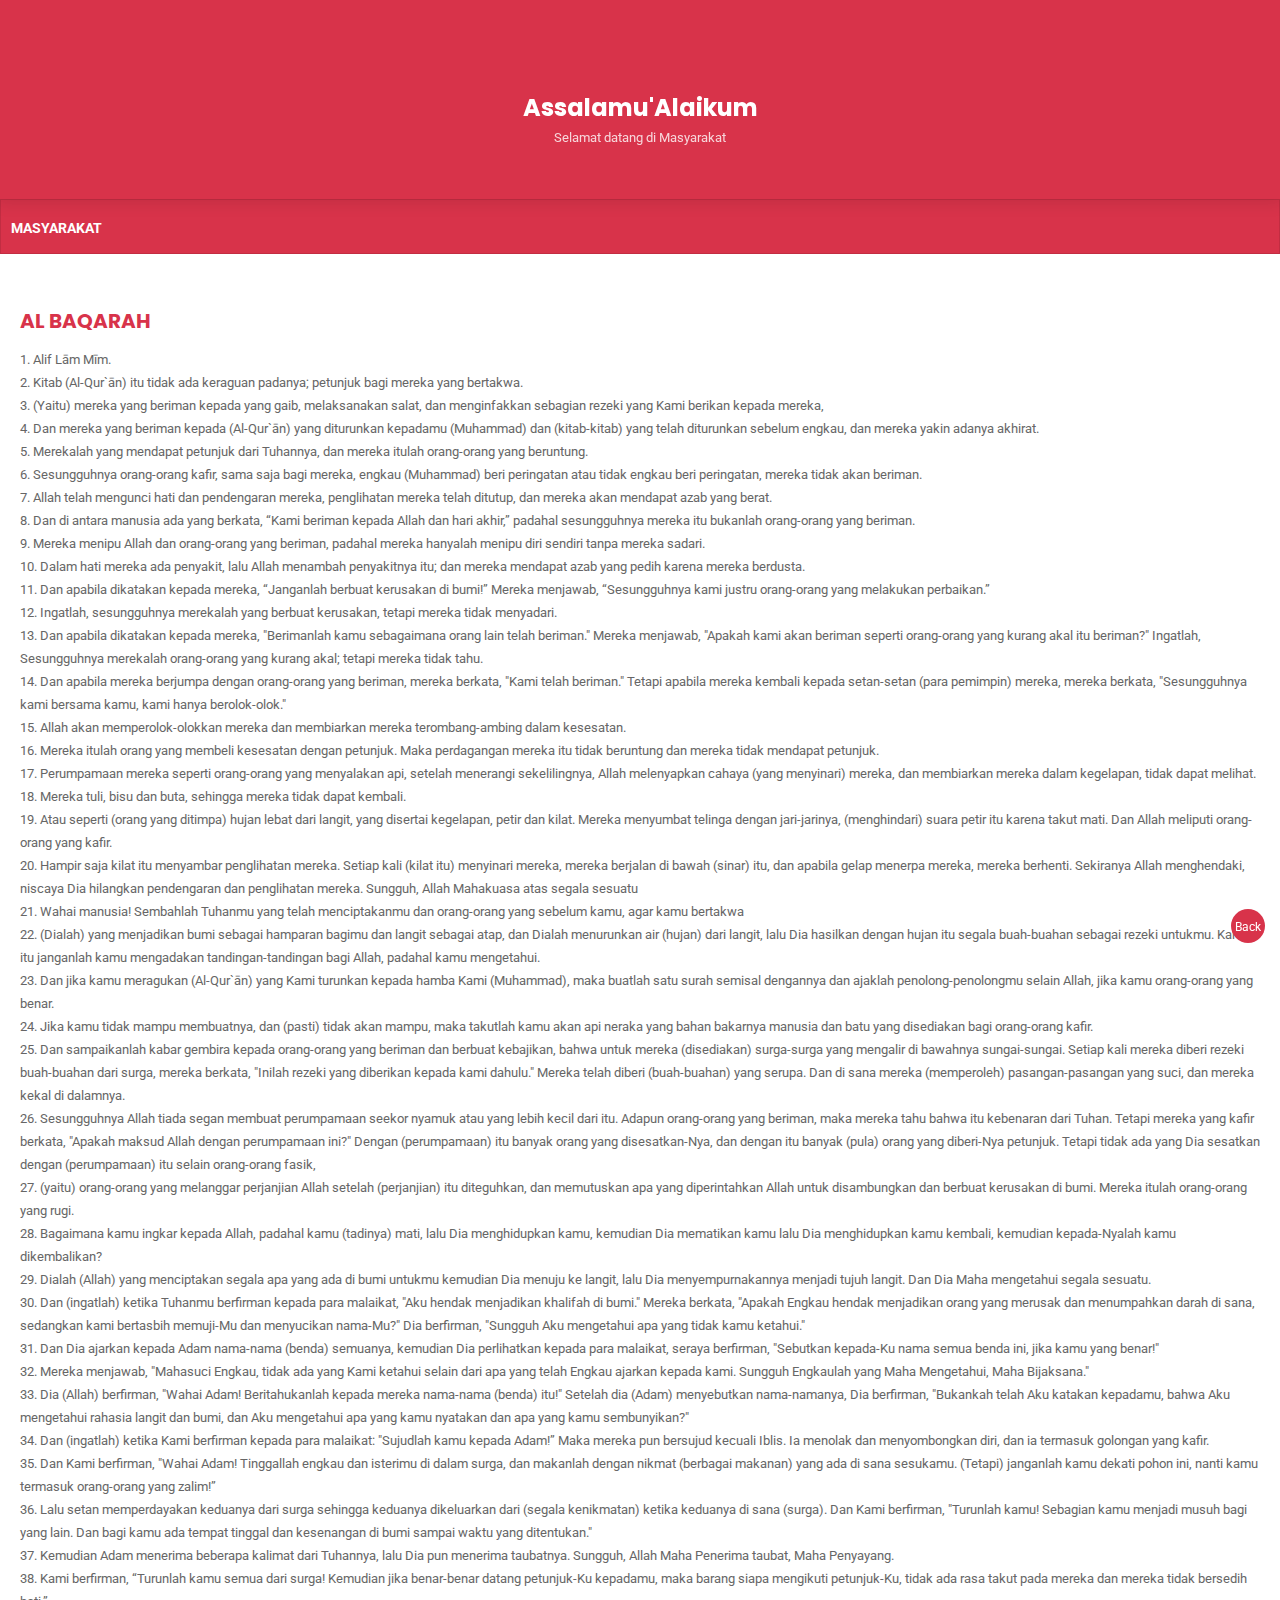
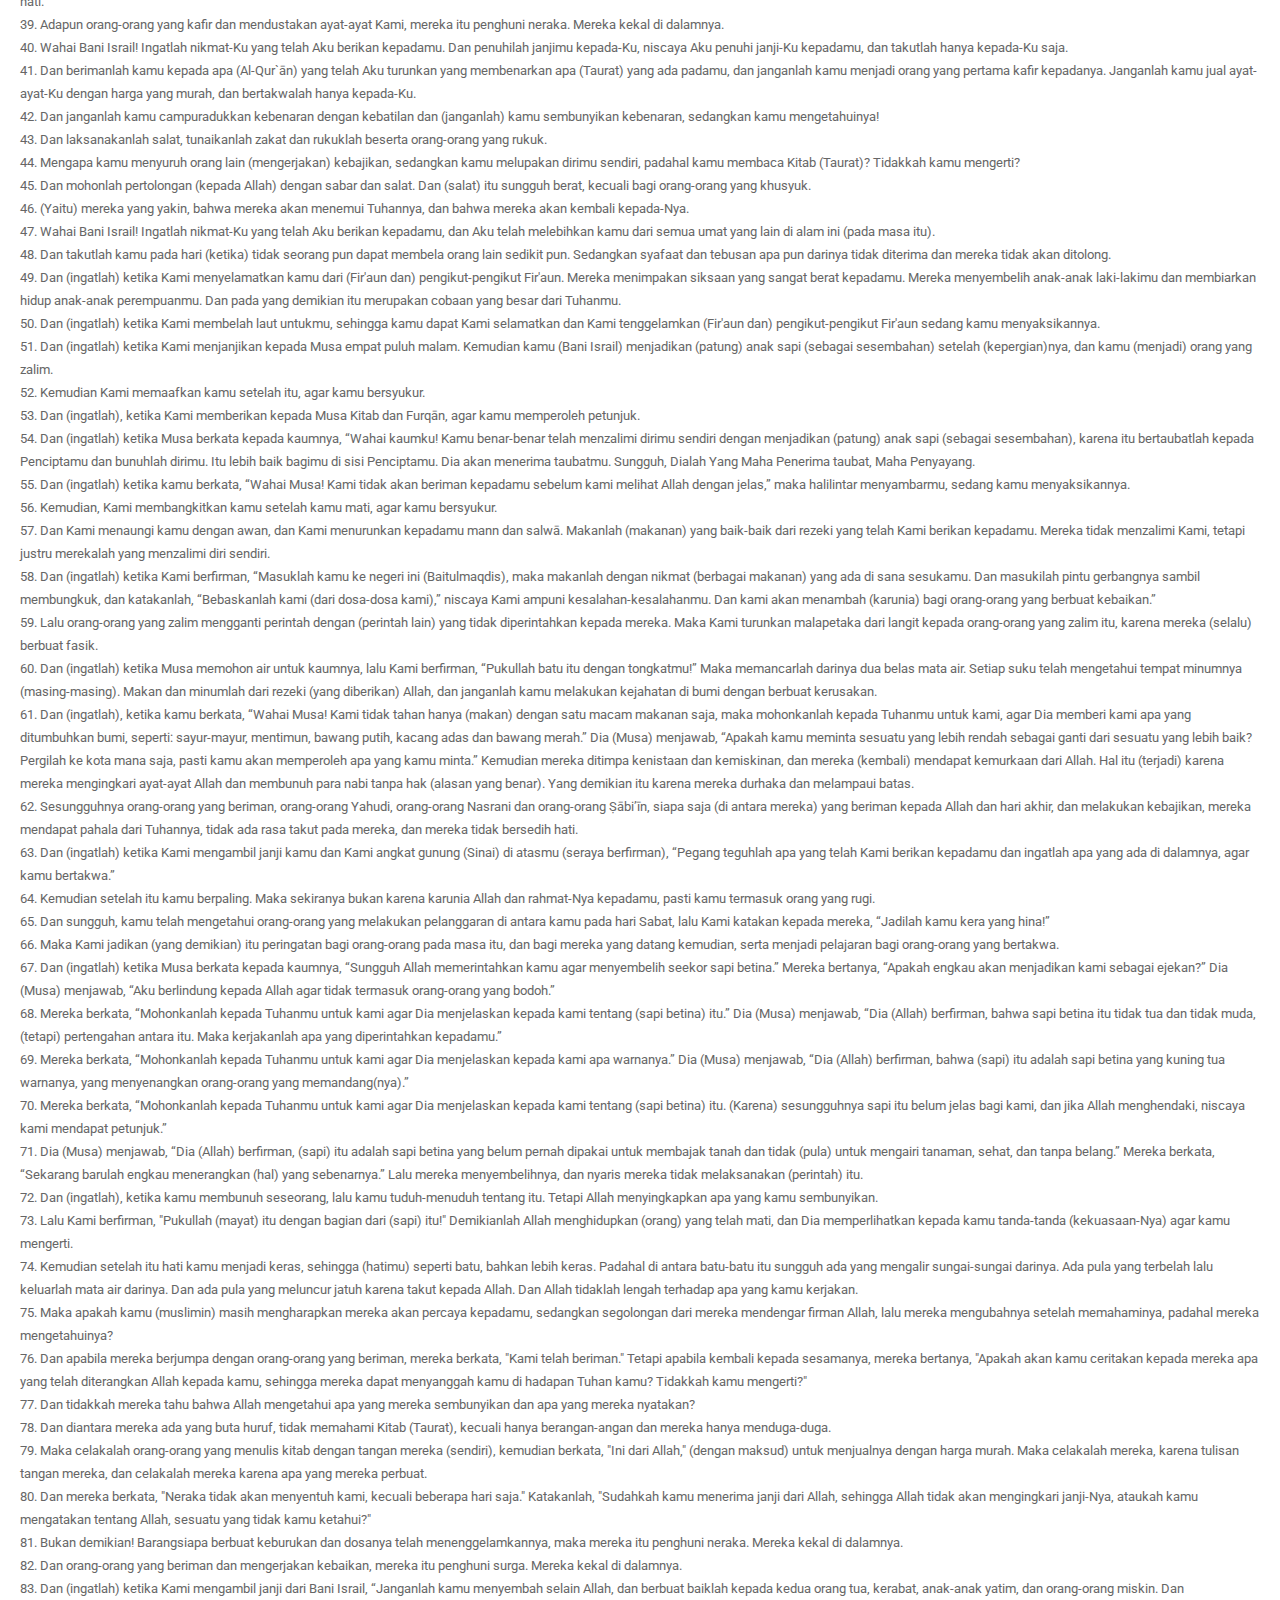
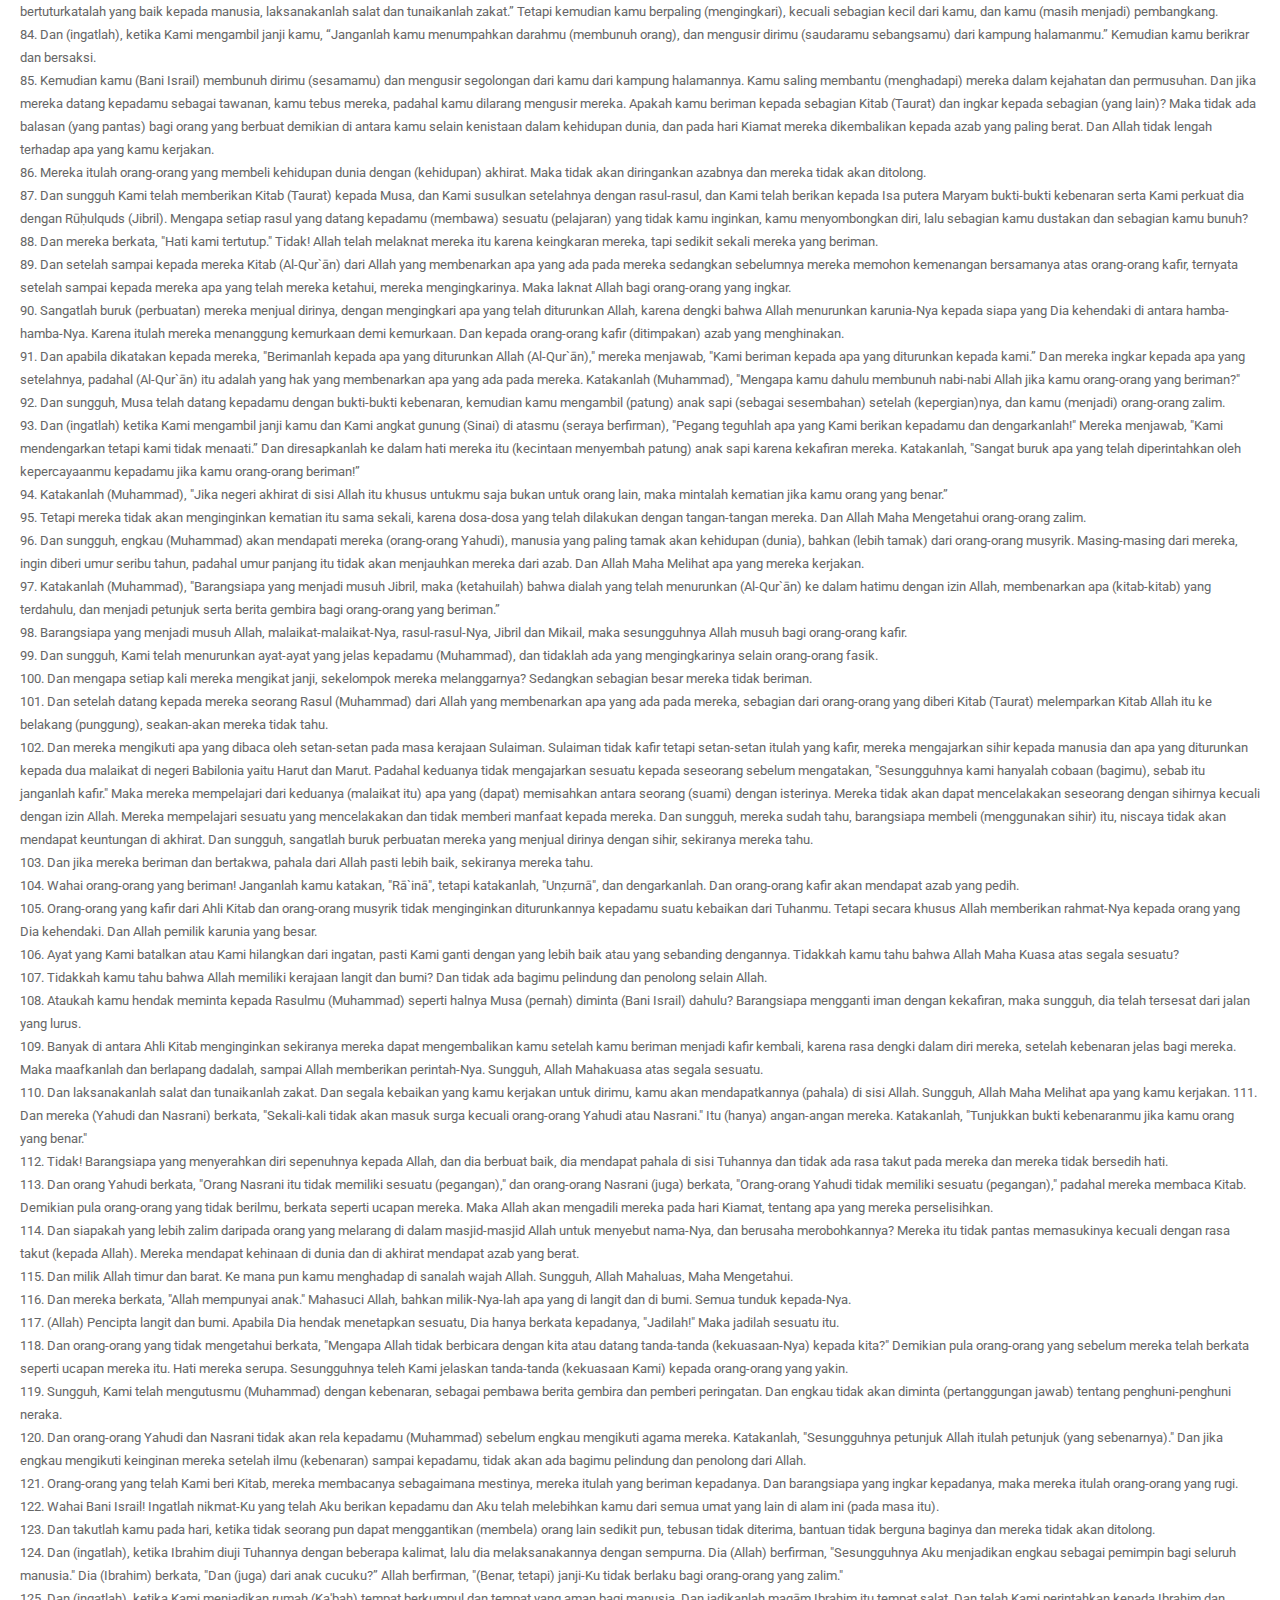
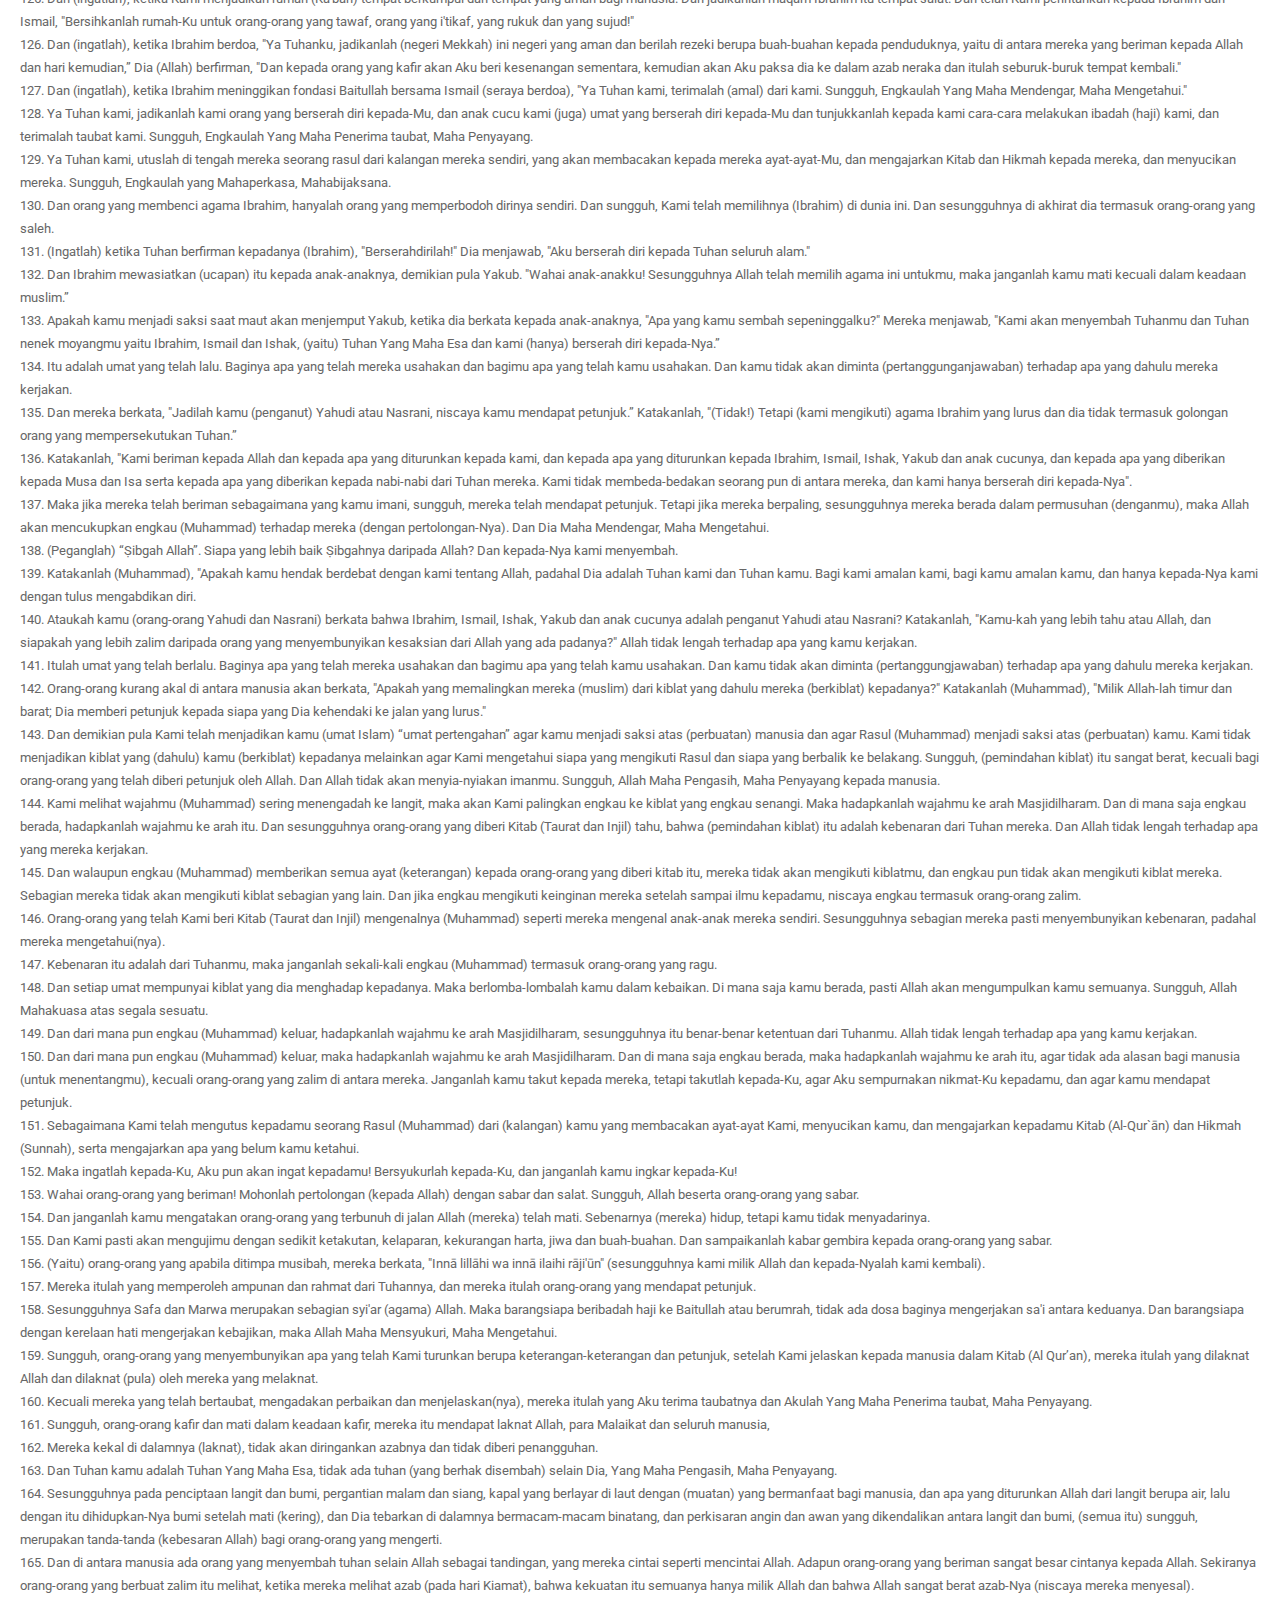
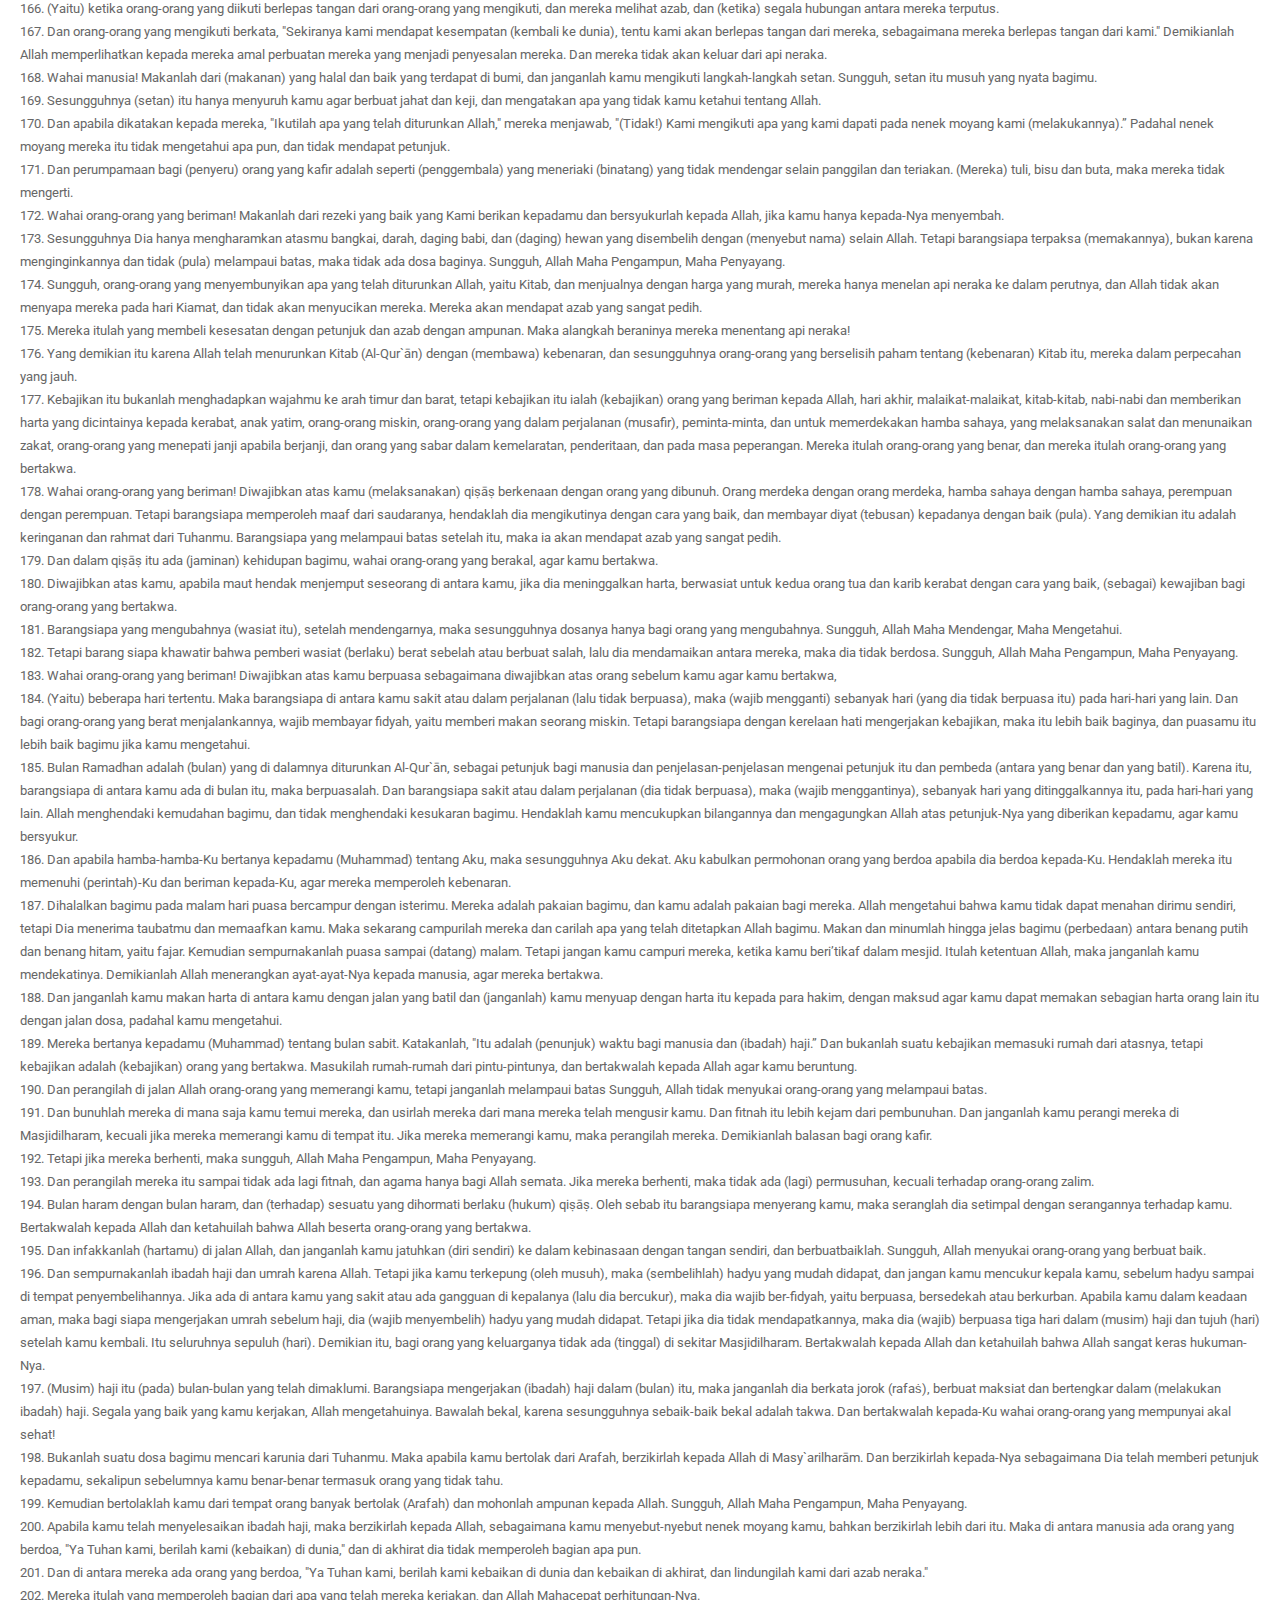
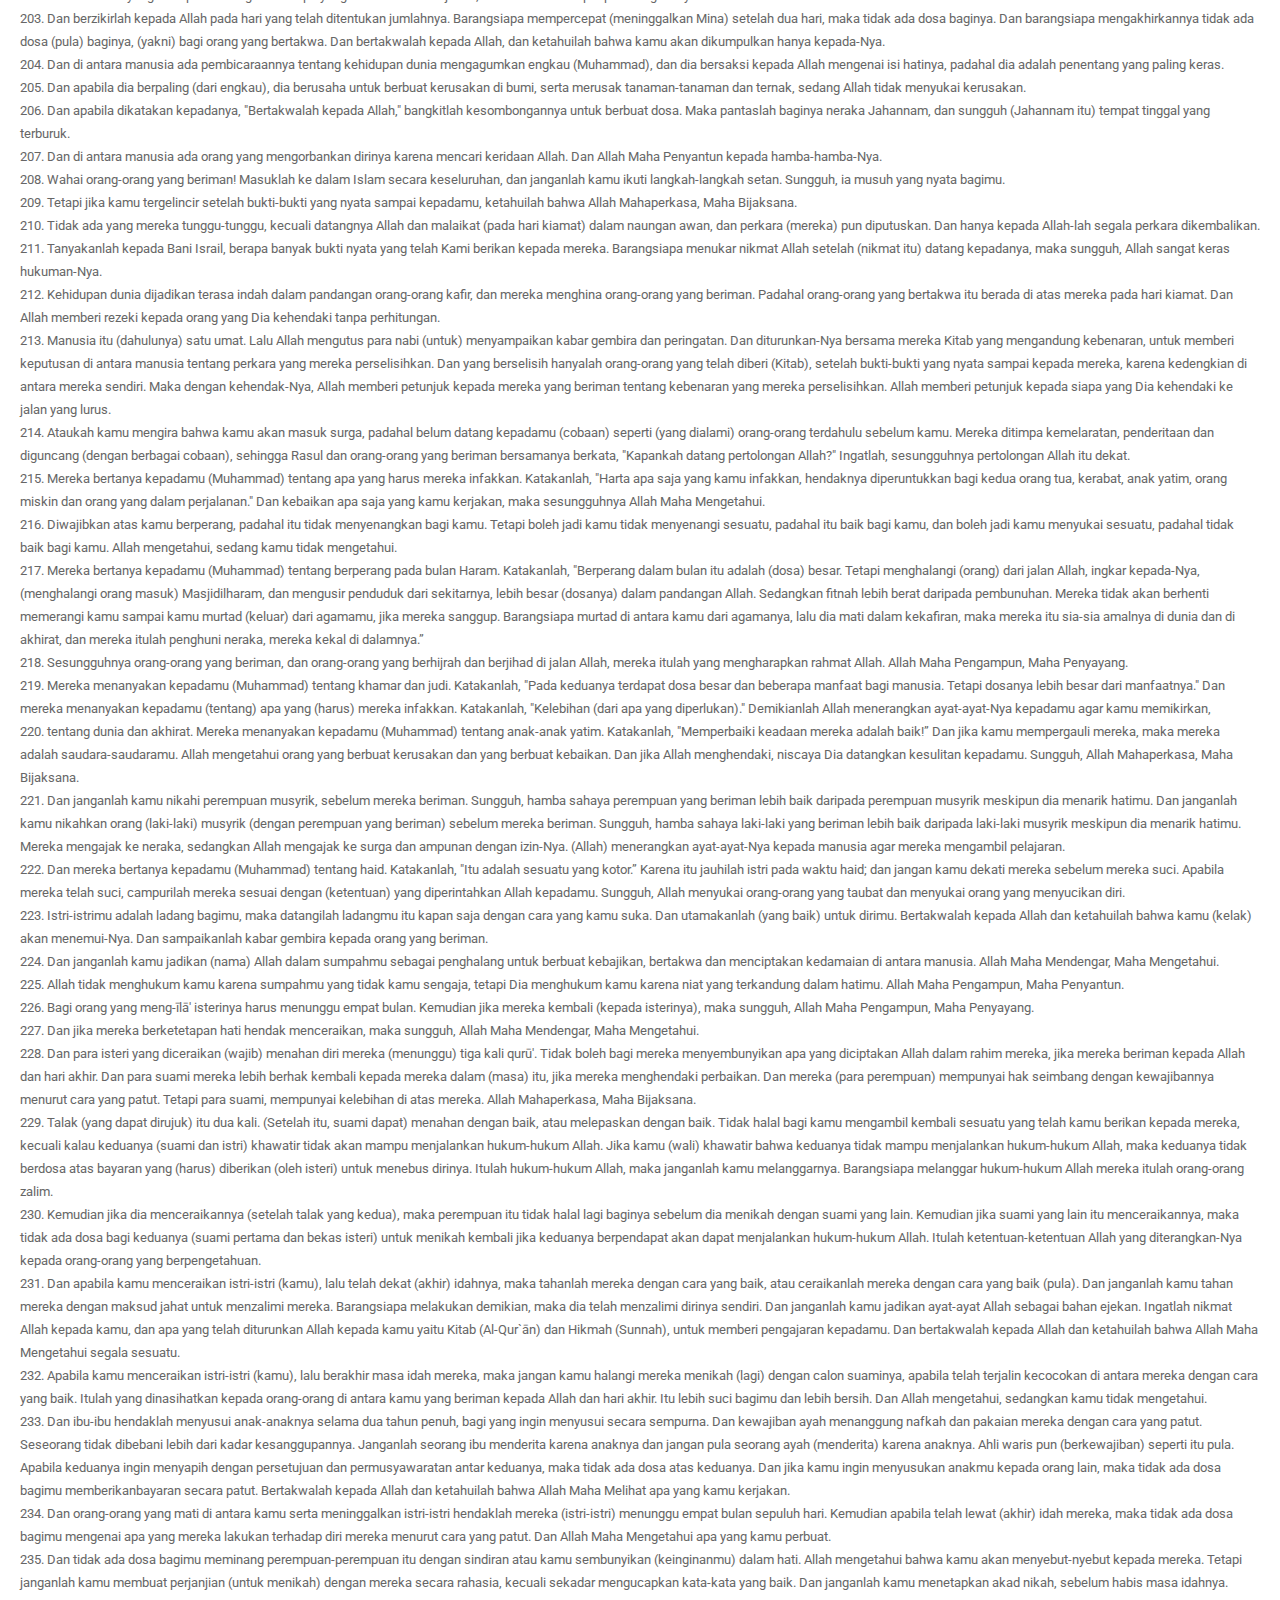
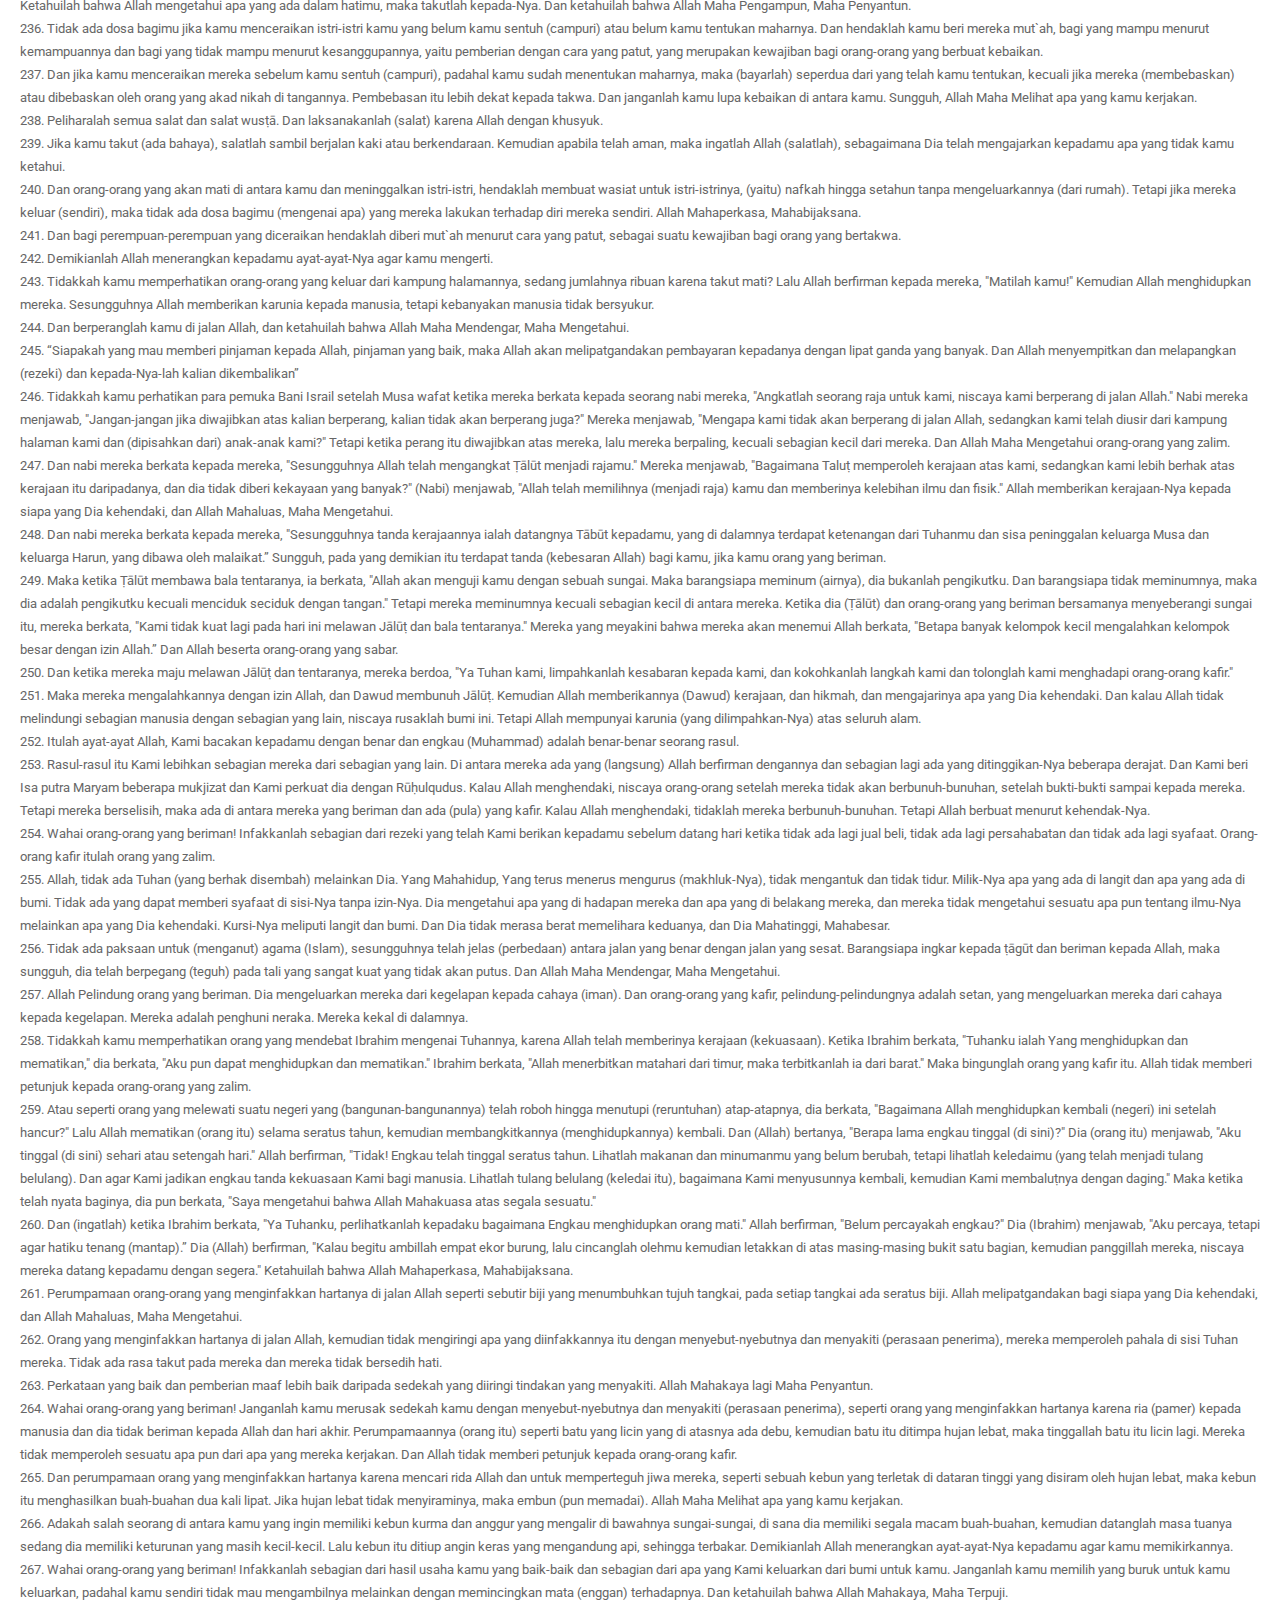
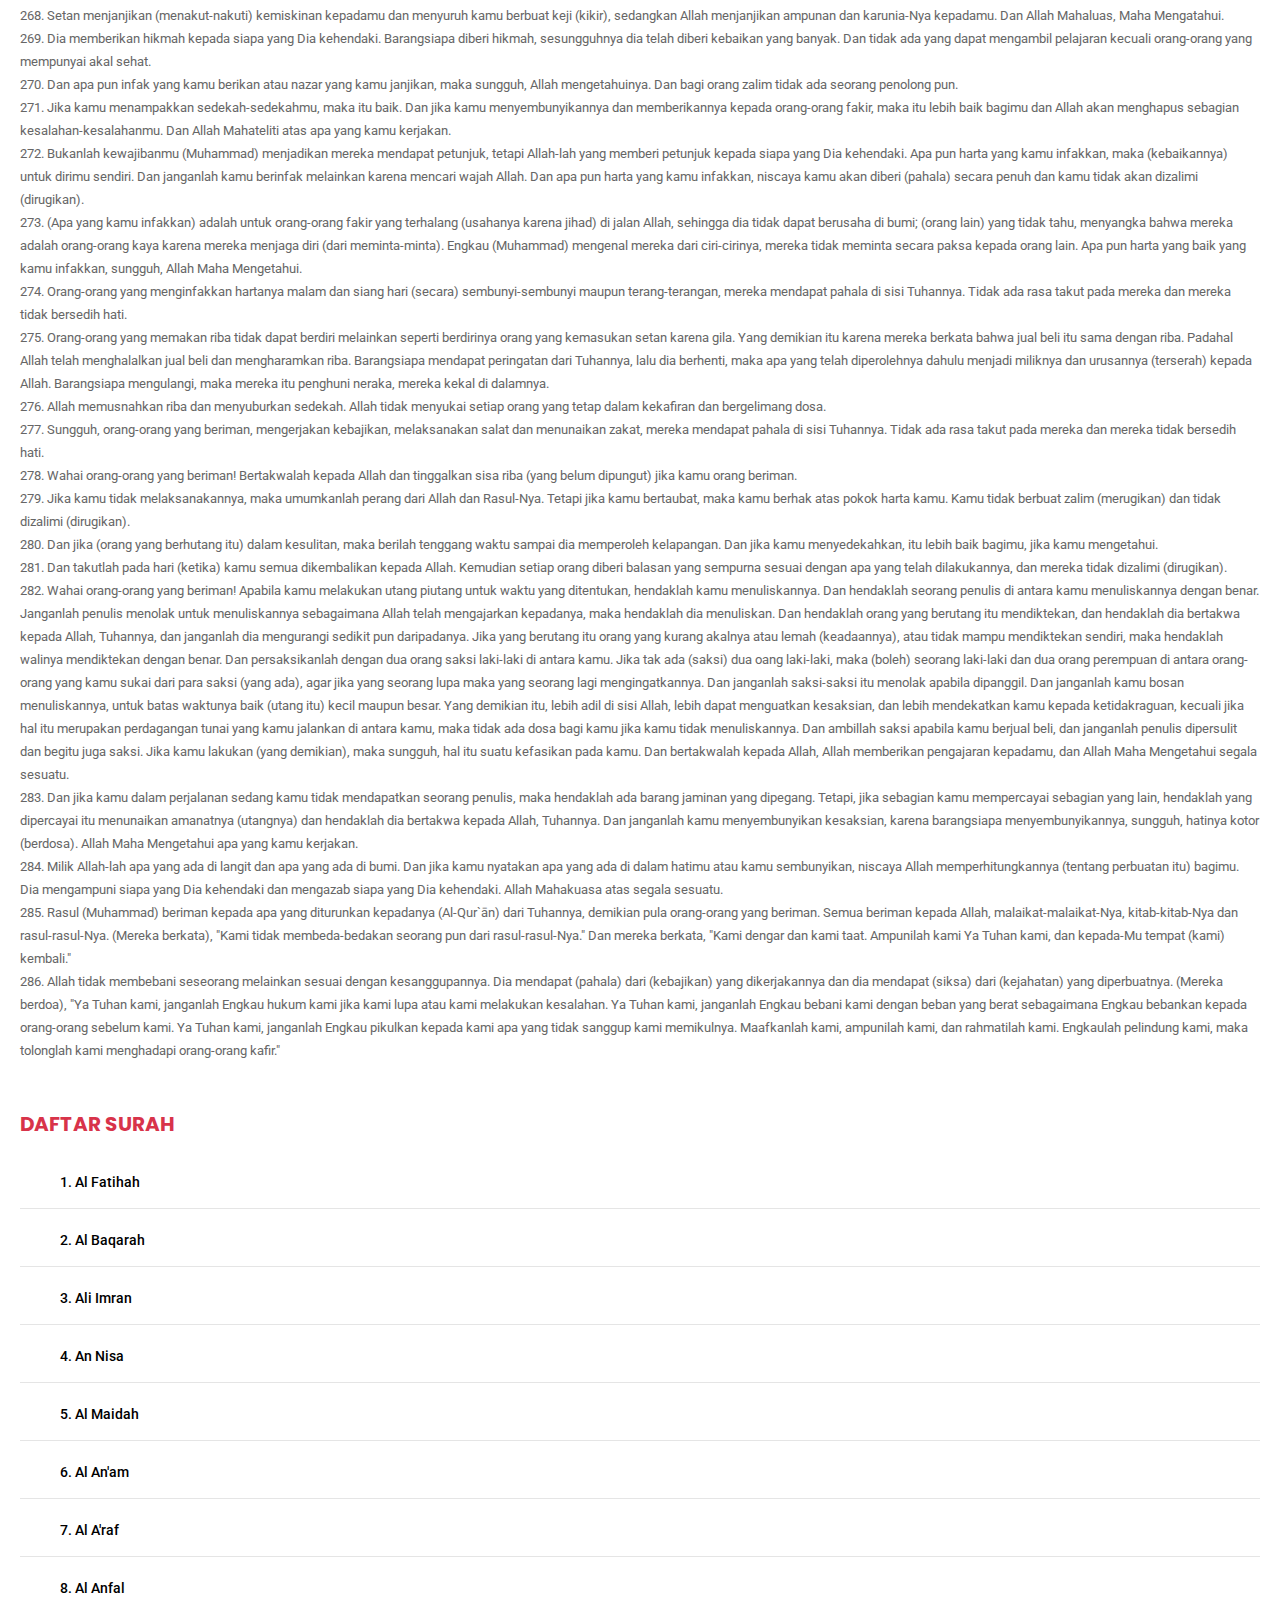
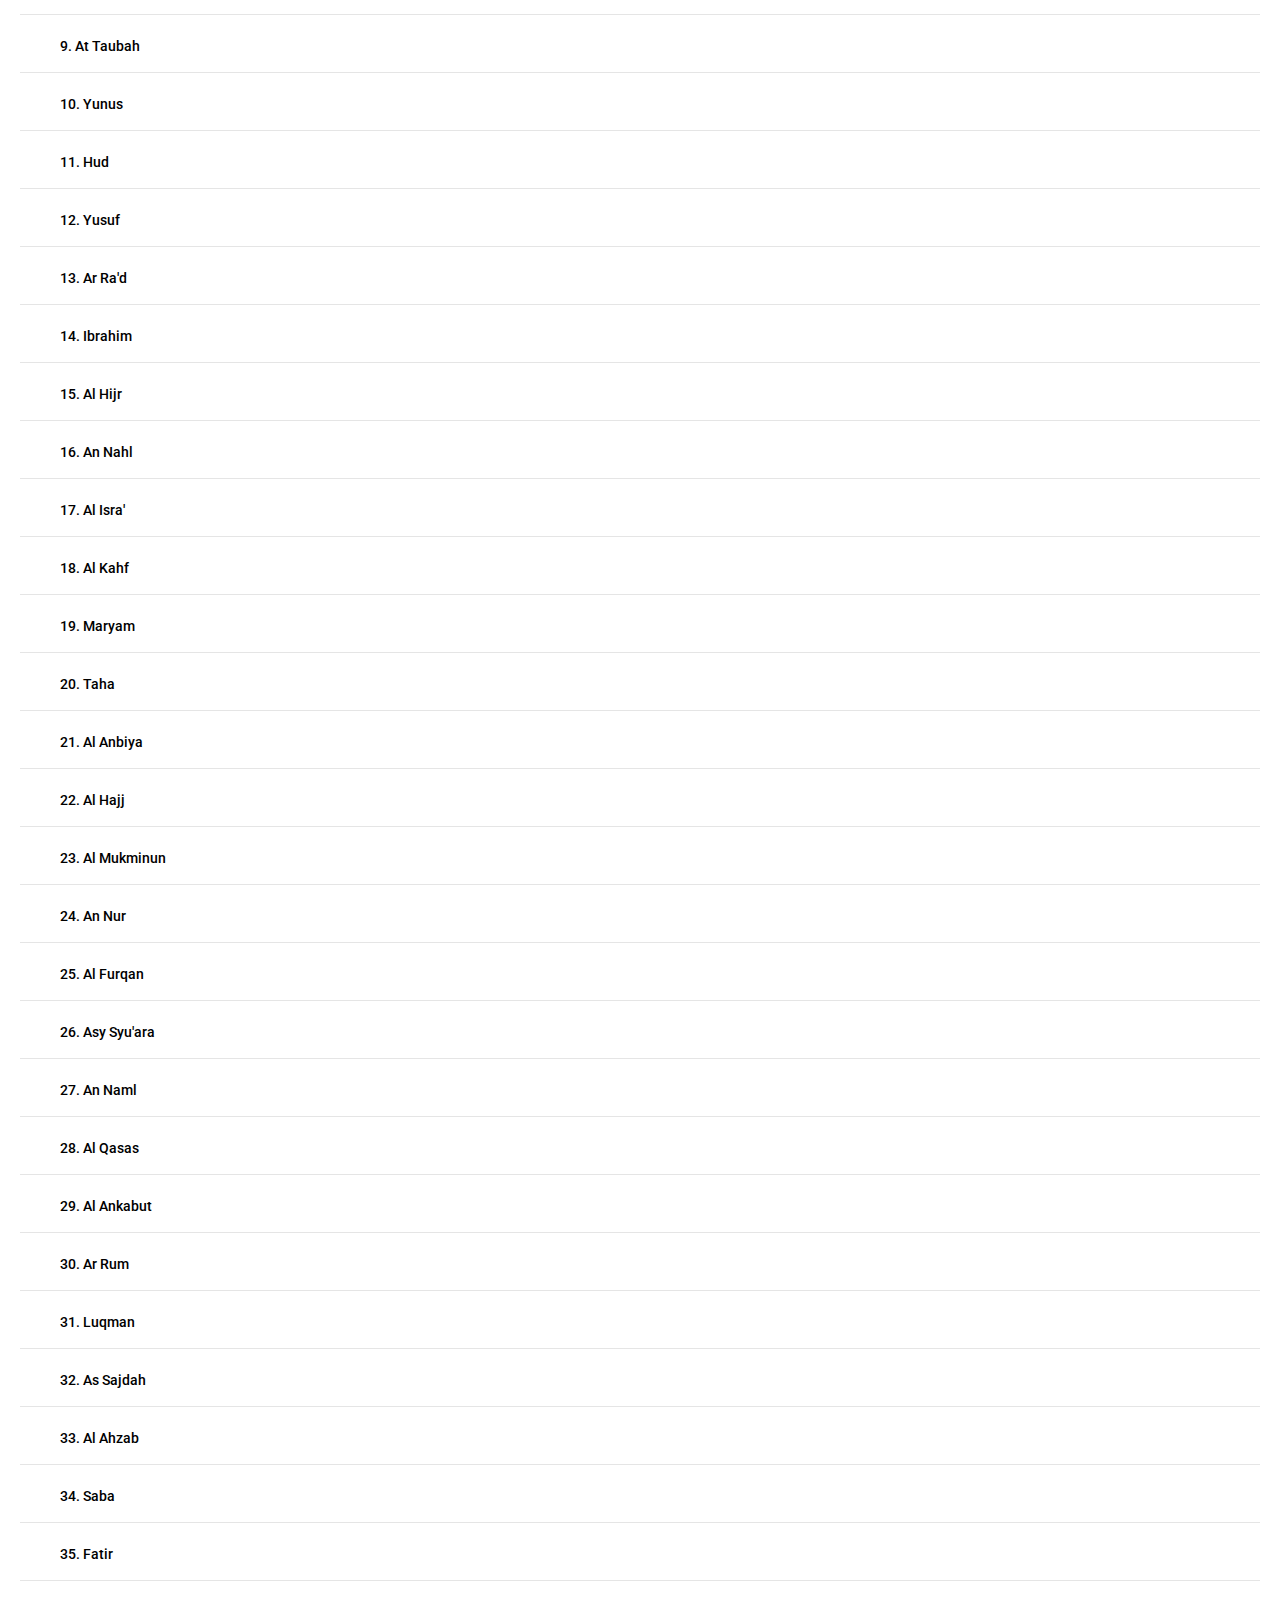
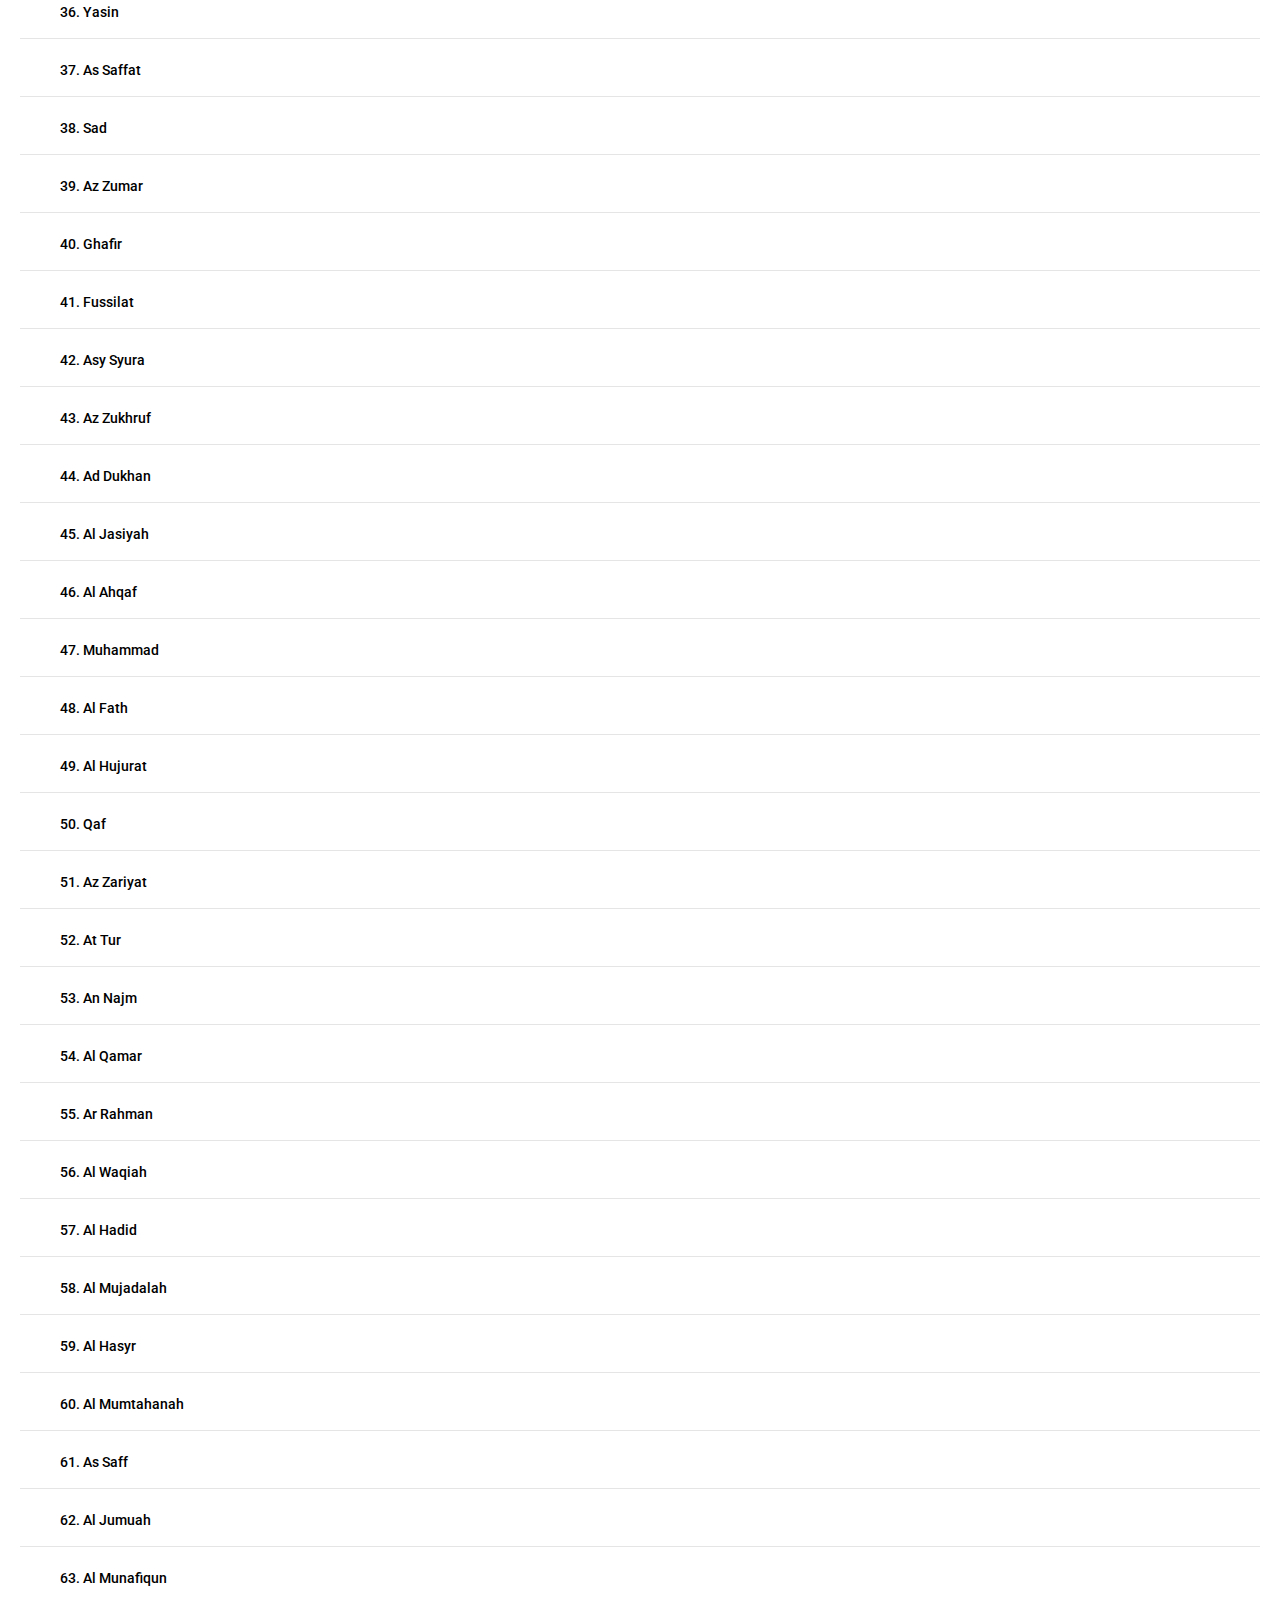
==== commit 5c0cd9a3: "Update al-baqarah.html" ====
--- a/al-baqarah.html
+++ b/al-baqarah.html
@@ -67,6 +67,7 @@
 			<div class="header demo-header header-transparent bg-highlight header-static header-logo-left">
 				<a href="index.html" class="header-title">Masyarakat</a>
 				<a data-menu="menu-1" href="#" class="header-icon header-icon-1"><i class="fas fa-bars"></i></a>
+				<a href="#" class="header-icon header-icon-2" class="finder-activator" data-finder-activator><i class="fas fa-search"></i></a>
 			</div>
 			<!-- /float menu -->
 			<!-- /header -->
@@ -76,8 +77,6 @@
 				<div class="page-content header-clear">
 					<div class="content" data-finder-content>
 						<h3 class="uppercase bolder color-highlight bottom-15">Al Baqarah</h3>
-						<a href="#" class="finder-activator input-simple-2 has-icon input-green demo-settings bg-highlight"
-							data-finder-activator>Cari</a>
 
 						<p>1. Alif Lām Mīm.<br>
 						2. Kitab (Al-Qur`ān) itu tidak ada keraguan padanya; petunjuk bagi mereka yang bertakwa.<br>
